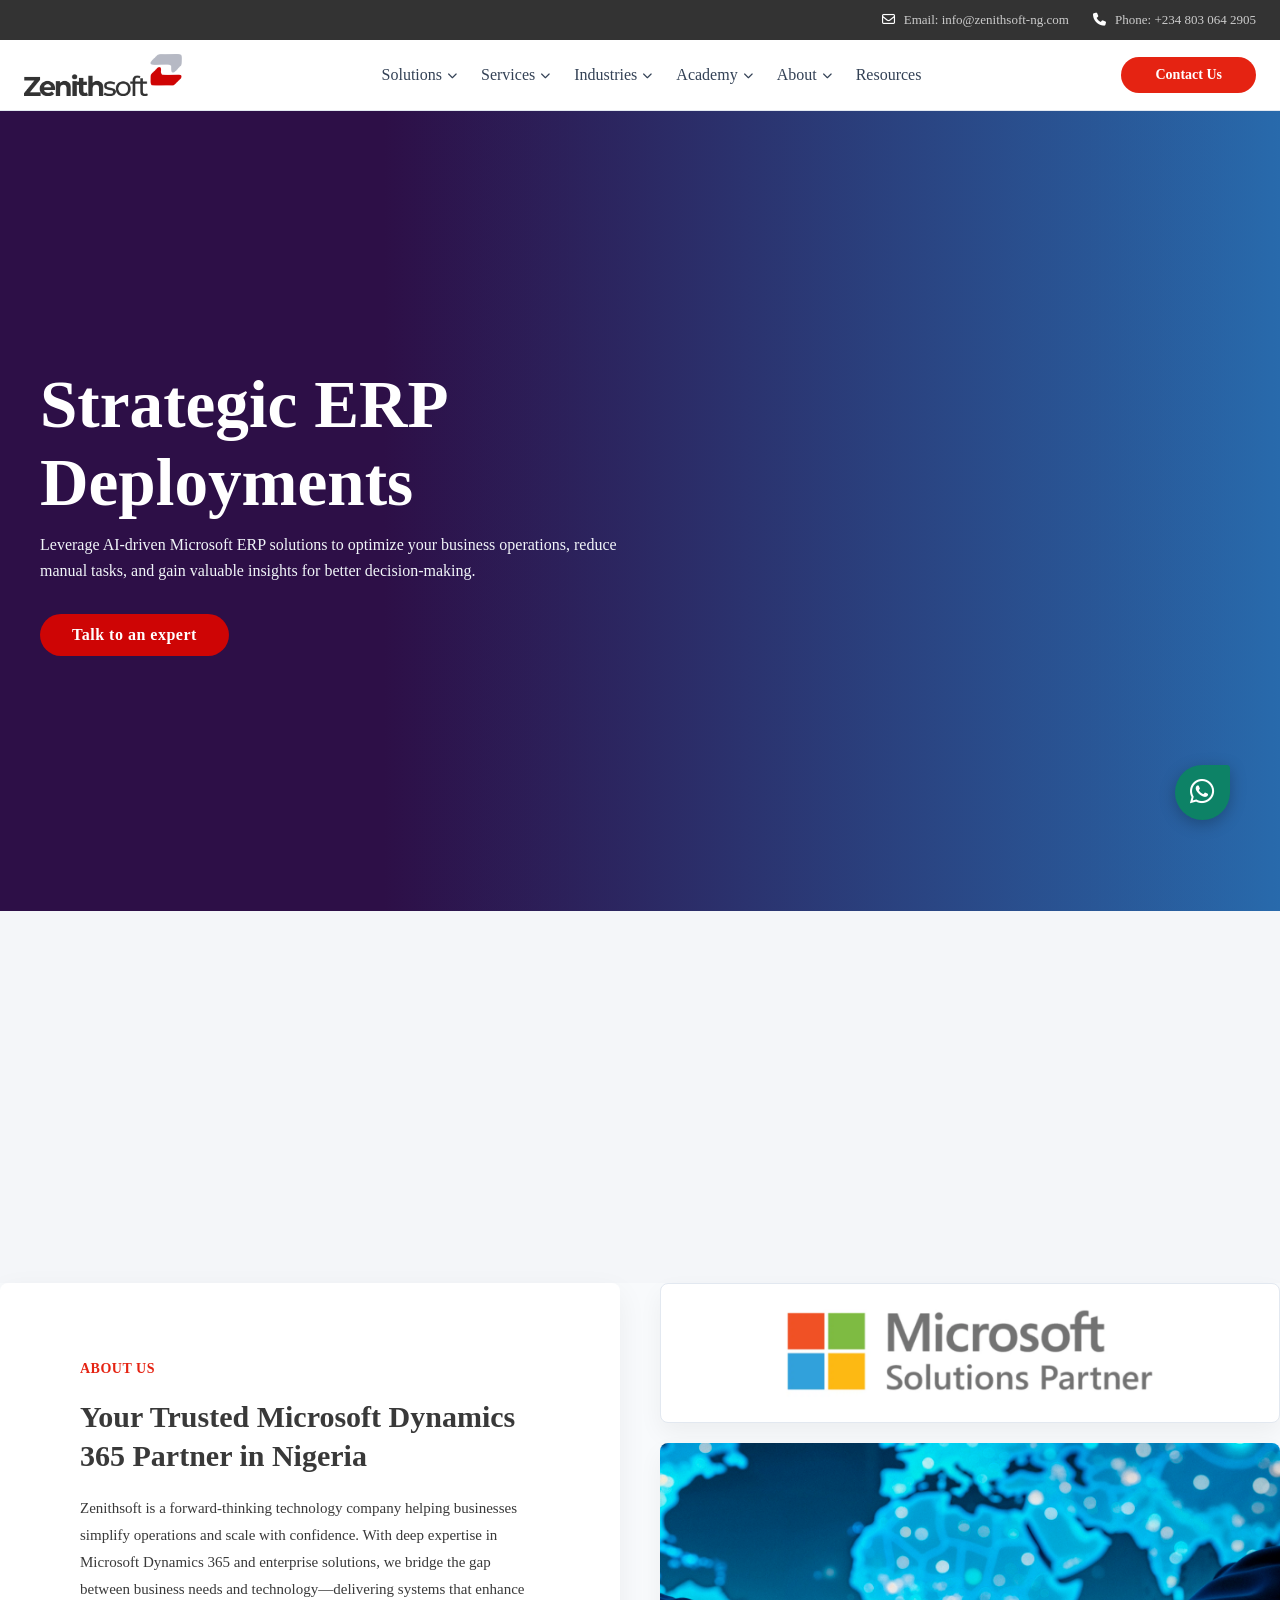
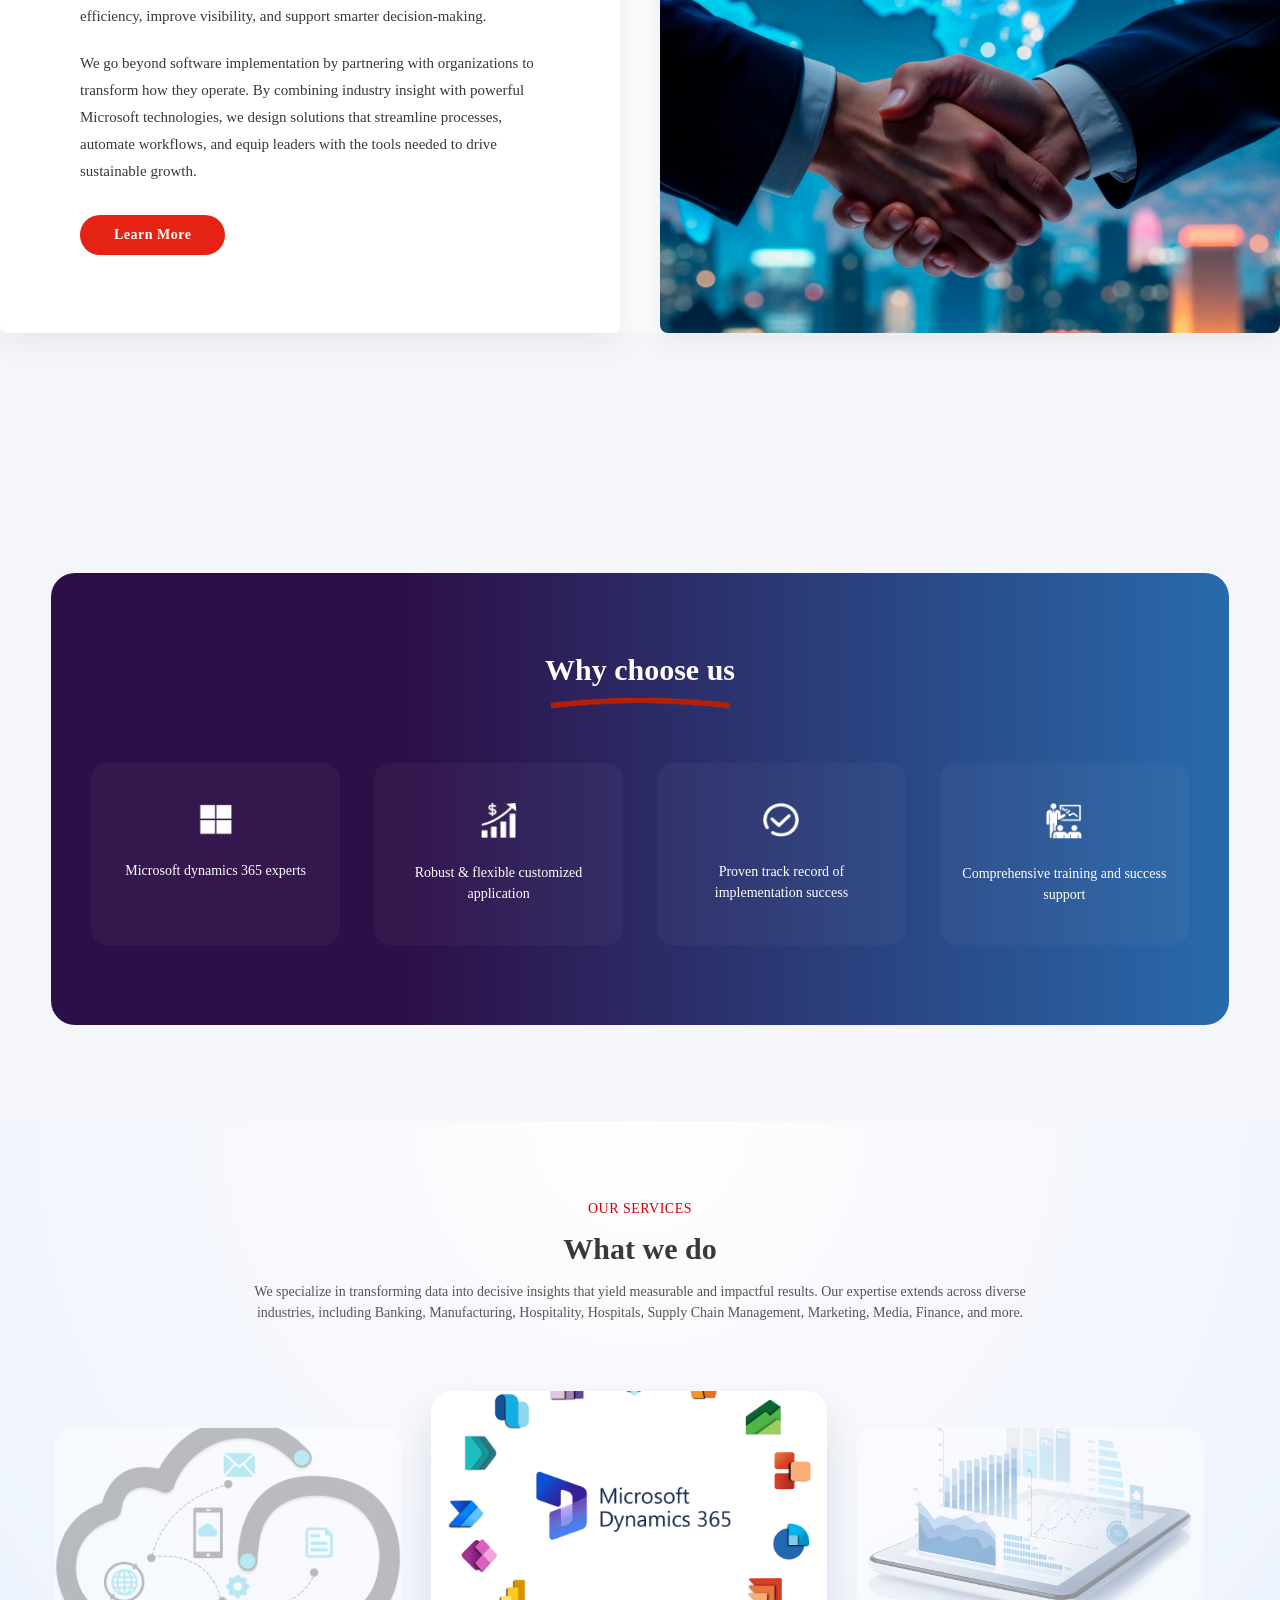
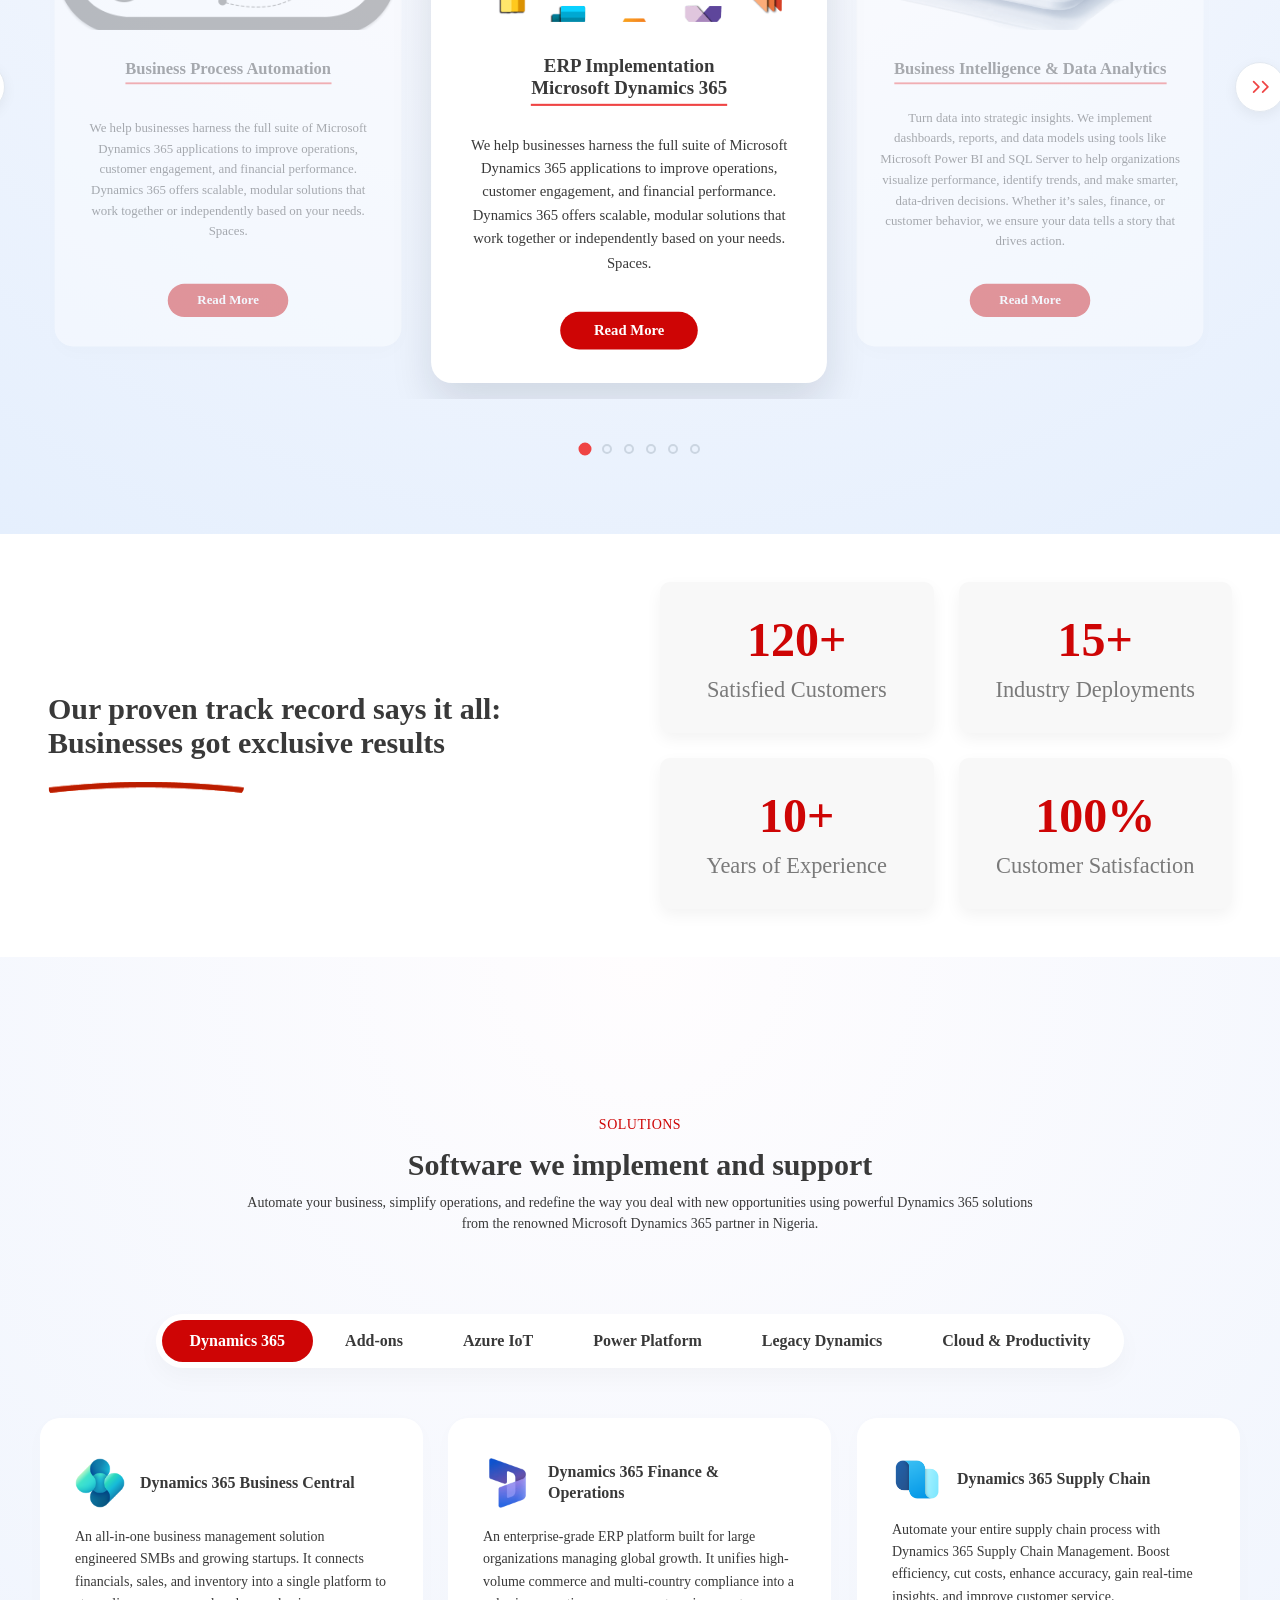
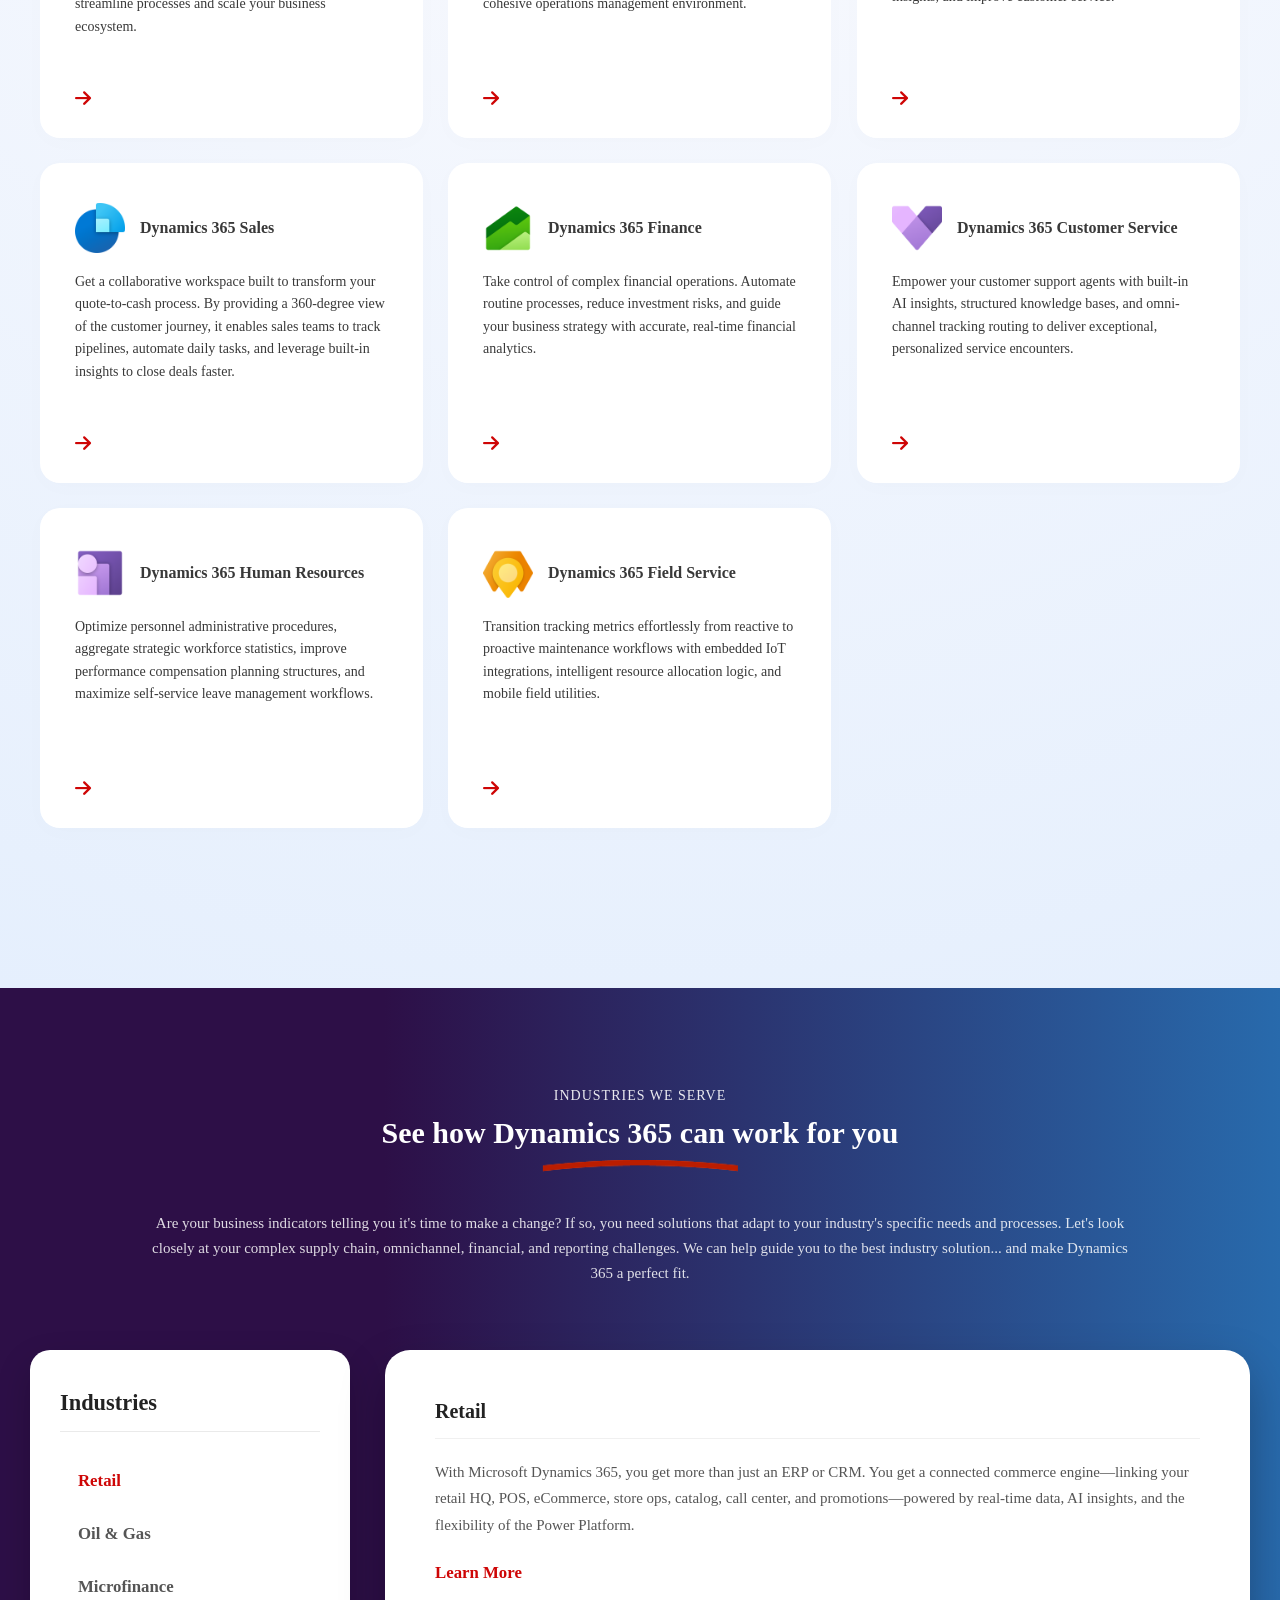
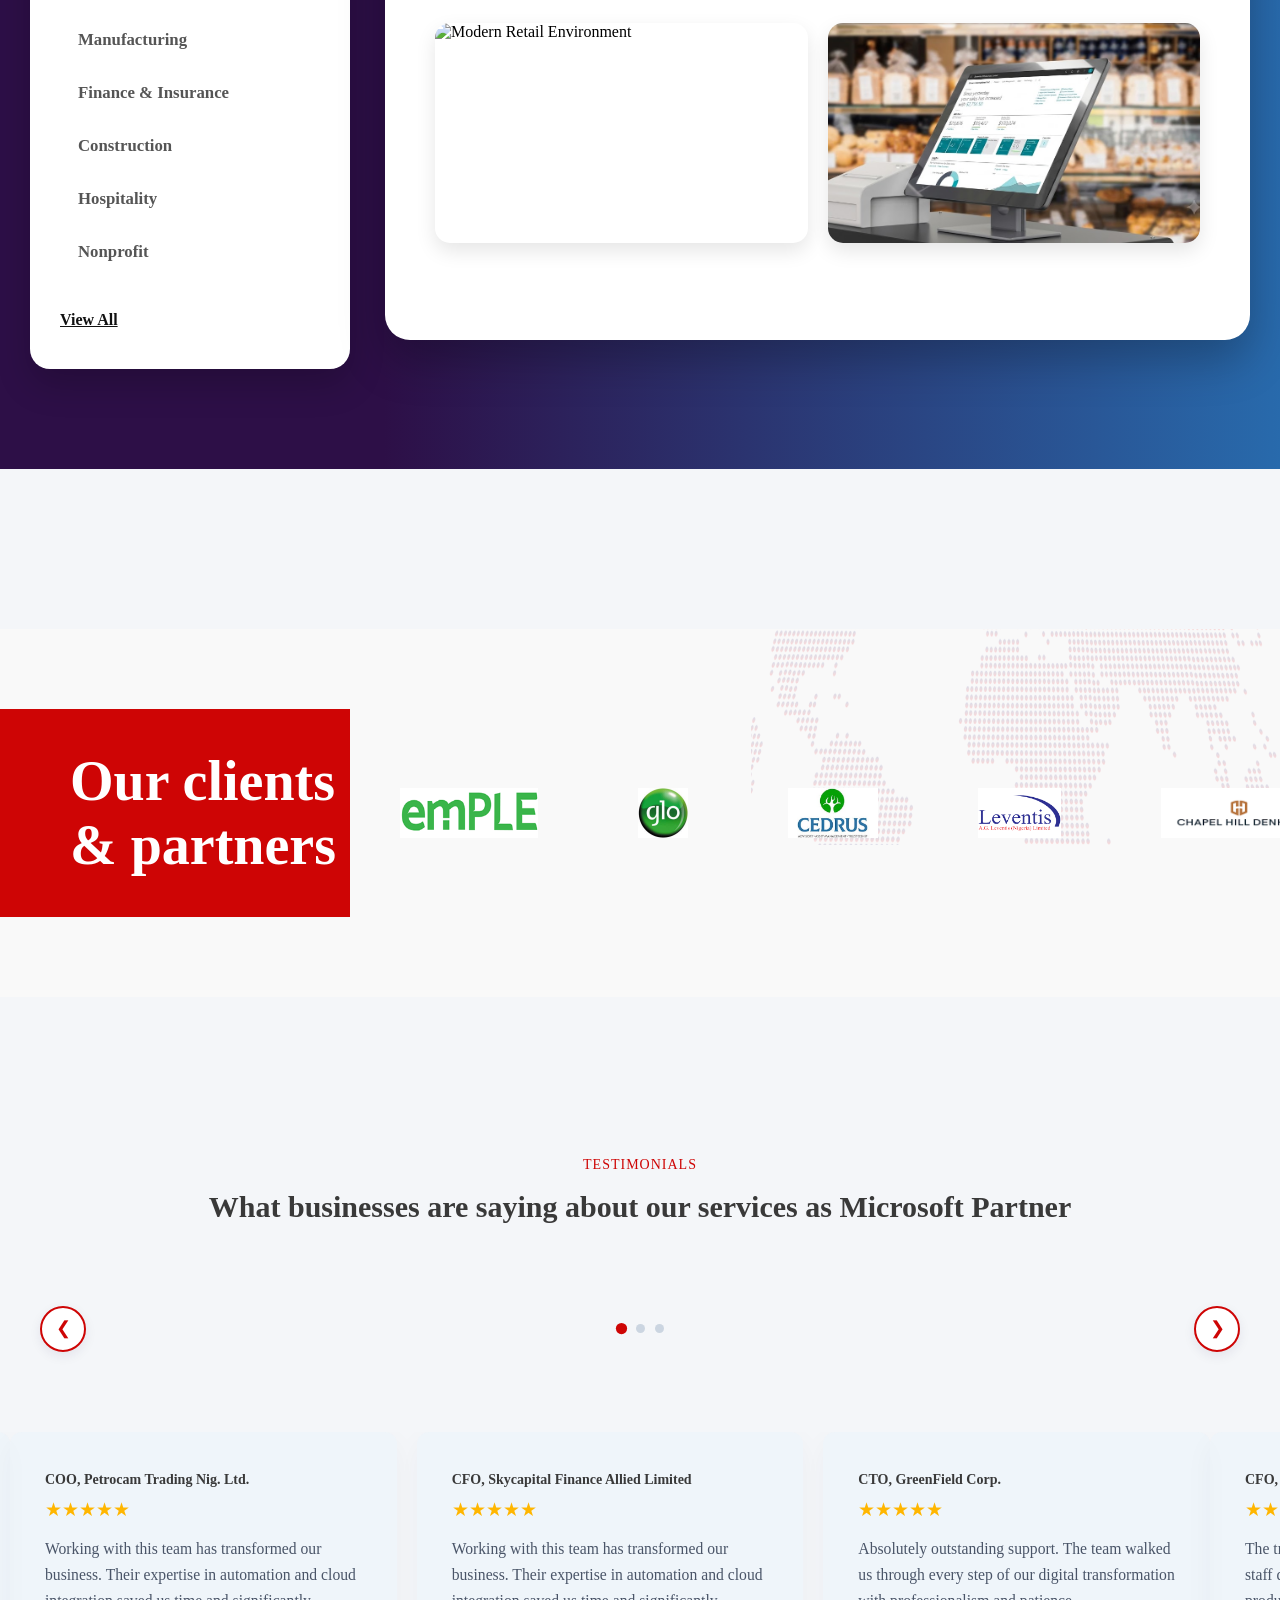
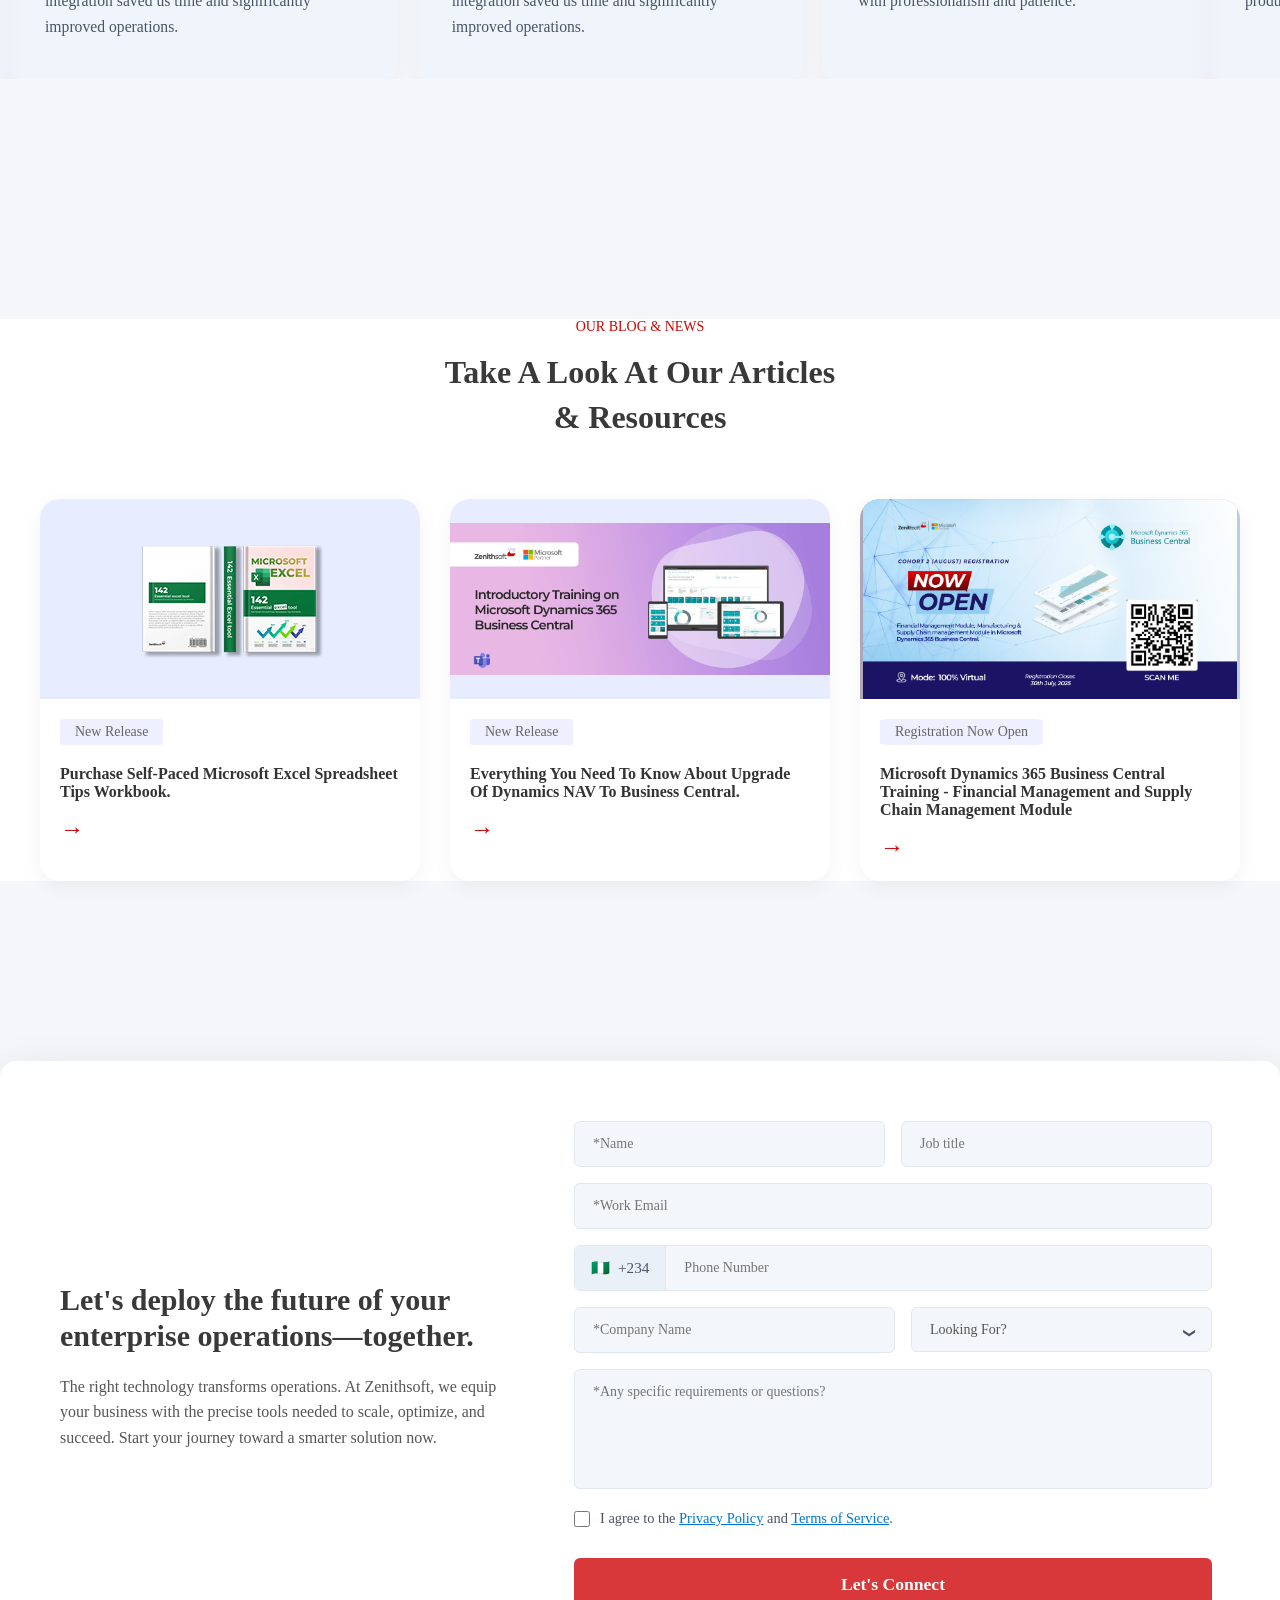
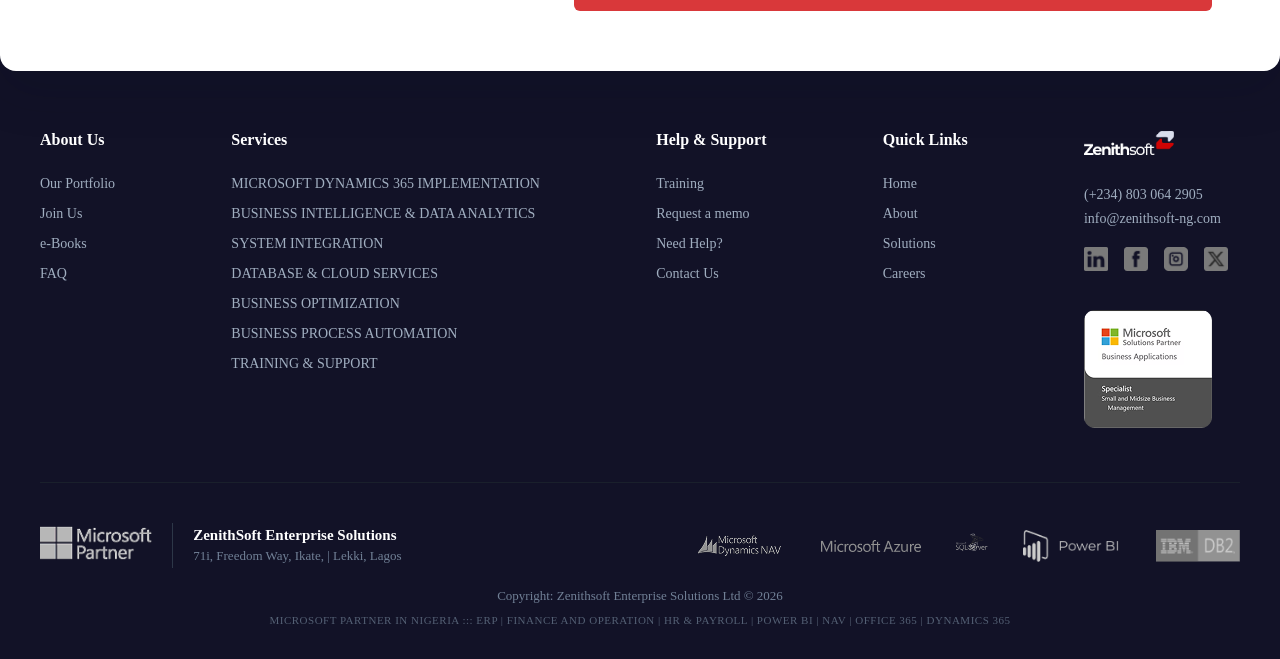
==== index.html @ a6252c57 "Update index.html" ====
<!DOCTYPE html>
<html lang="en">
<head>
    <meta charset="UTF-8">
    <meta name="viewport" content="width=device-width, initial-scale=1.0">
    <title>Zenithsoft Enterprise Solutions Limited</title>
      <link rel="icon" type="image/png" href="logo & icons/favicon.png">
    <link rel="stylesheet" href="https://cdnjs.cloudflare.com/ajax/libs/font-awesome/6.4.0/css/all.min.css">
    <link rel="stylesheet" href="home.css">
</head>
<body>

    <div class="top-bar" id="topBar">
        <div class="top-bar-container">
            <span class="top-bar-item"><i class="fa-regular fa-envelope"></i> Email: info@zenithsoft-ng.com</span>
            <span class="top-bar-item"><i class="fa-solid fa-phone"></i> Phone: +234 803 064 2905</span>
        </div>
    </div>

<!-- navigation -->
<header class="navbar" id="mainNavbar">
    <div class="nav-container">
        <div class="logo">
            <a href="index.html">
                <img src="logo & icons/logo updated black.png" alt="Zenithsoft Logo" class="brand-img">
            </a>
        </div>

        <button class="menu-toggle" id="menuToggle" aria-label="Toggle navigation">
            <i class="fa-solid fa-bars"></i>
        </button>

        <nav class="nav-links" id="navLinks">
            <button class="menu-close" id="menuClose" aria-label="Close menu"><i class="fa-solid fa-xmark"></i></button>
            
            <div class="nav-item-dropdown">
                <a href="#solutions" class="nav-item dropdown-trigger">Solutions <i class="fa-solid fa-chevron-down nav-arrow"></i></a>
                <div class="dropdown-pane mega-menu">
                    <div class="mega-menu-grid grid-4-cols">
                        <div class="menu-column">
                            <h3 class="column-title">
                                <a href="#solutions" class="column-link" >
                                    <img src="logo & icons/dynmics365.png" alt="" class="column-icon-img">
                                    Dynamics 365
                                </a>
                                <i class="fa-solid fa-chevron-down mobile-column-arrow"></i>
                            </h3>
                            <ul class="sub-list">
                                <li><a href="business-central.html" target="_blank">Business Central</a></li>
                                <li><a href="#">Finance & Operations</a></li>
                                <li><a href="#">Supply Chain</a></li>
                                <li><a href="#">Sales</a></li>
                                <li><a href="#">Finance</a></li>
                                <li><a href="#">Customer Service</a></li>
                                <li><a href="#">Human Resources</a></li>
                                <li><a href="#">Field Service</a></li>
                            </ul>
                        </div>

                        <div class="menu-column">
                            <h3 class="column-title">
                                <a href="#addons" class="column-link">
                                    <img src="logo & icons/add-on.png" alt="" class="column-icon-img">
                                    Add-ons
                                </a>
                                <i class="fa-solid fa-chevron-down mobile-column-arrow"></i>
                            </h3>
                            <ul class="sub-list">
                                <li><a href="#">Advanced Payroll on BC</a></li>
                                <li><a href="#">Purchase Requisition</a></li>
                                <li><a href="#">Visitor Management</a></li>
                                <li><a href="#">Leave Management in BC HR Module</a></li>
                            </ul>
                        </div>

                        <div class="menu-column">
                            <h3 class="column-title">
                                <a href="#powerplatform" class="column-link">
                                    <img src="logo & icons/Microsoft_Power_Platform_logo.png" alt="" class="column-icon-img">
                                    Power Platform
                                </a>
                                <i class="fa-solid fa-chevron-down mobile-column-arrow"></i>
                            </h3>
                            <ul class="sub-list">
                                <li><a href="#">Microsoft Power BI</a></li>
                                <li><a href="#">Microsoft Power Apps</a></li>
                                <li><a href="#">Microsoft Power Automate</a></li>
                                <li><a href="#">Power Virtual Agents</a></li>
                            </ul>
                        </div>

                        <div class="menu-column">
                            <h3 class="column-title">
                                <a href="#azureiot" class="column-link">
                                    <img src="logo & icons/iot-hub.png" alt="" class="column-icon-img">
                                    Azure IoT
                                </a>
                                <i class="fa-solid fa-chevron-down mobile-column-arrow"></i>
                            </h3>
                            <ul class="sub-list">
                                <li><a href="#">Azure IoT Hub Services</a></li>
                                <li><a href="#">IoT Central</a></li>
                                <li><a href="#">Azure Sphere Deployments</a></li>
                                <li><a href="#">Azure IoT Edge Security</a></li>
                            </ul>
                        </div>

                        <div class="menu-column">
                            <h3 class="column-title">
                                <a href="#legacy" class="column-link">
                                    <img src="logo & icons/old-dynamics.png" alt="" class="column-icon-img">
                                    Legacy Dynamics
                                </a>
                                <i class="fa-solid fa-chevron-down mobile-column-arrow"></i>
                            </h3>
                            <ul class="sub-list">
                                <li><a href="#">Dynamics NAV</a></li>
                                <li><a href="#">Dynamics CRM</a></li>
                                <li><a href="#">Dynamics AX</a></li>
                                <li><a href="#">Dynamics GP</a></li>
                            </ul>
                        </div>

                        <div class="menu-column">
                            <h3 class="column-title">
                                <a href="#productivity" class="column-link">
                                    <img src="logo & icons/Microsoft_365 logo.png" alt="" class="column-icon-img">
                                    Cloud & Productivity
                                </a>
                                <i class="fa-solid fa-chevron-down mobile-column-arrow"></i>
                            </h3>
                            <ul class="sub-list">
                                <li><a href="#">Microsoft 365</a></li>
                                <li><a href="#">Microsoft Azure</a></li>
                                <li><a href="#">Microsoft Copilot</a></li>
                            </ul>
                        </div>
                    </div>
                </div>
            </div>

            <div class="nav-item-dropdown">
                <a href="#services" class="nav-item dropdown-trigger">Services <i class="fa-solid fa-chevron-down nav-arrow"></i></a>
                <div class="dropdown-pane mega-menu">
                    <div class="mega-menu-grid grid-4-cols">
                        <div class="menu-column">
                            <h3 class="column-title">
                                <span><i class="fa-solid fa-list-check icon-blue"></i> Solution Implementation</span>
                                <i class="fa-solid fa-chevron-down mobile-column-arrow"></i>
                            </h3>
                            <ul class="sub-list">
                                <li><a href="#">ERP Implementation</a></li>
                                <li><a href="#">CRM Implementation</a></li>
                                <li><a href="#">ERP Migration</a></li>
                                <li><a href="#">Solution Selection</a></li>
                            </ul>
                        </div>
                        
                        <div class="menu-column">
                            <h3 class="column-title">
                                <span><i class="fa-solid fa-chart-pie icon-teal"></i> Reporting & Analytics</span>
                                <i class="fa-solid fa-chevron-down mobile-column-arrow"></i>
                            </h3>
                            <ul class="sub-list">
                                <li><a href="#">Data Processing & Analysis</a></li>
                                <li><a href="#">Business Models Specification and Forecasting</a></li>
                                <li><a href="#">Reporting</a></li>
                                <li><a href="#">Data Visualization</a></li>
                            </ul>
                        </div>

                        <div class="menu-column row-span-2">
                            <h3 class="column-title">
                                <span><i class="fa-solid fa-laptop-code icon-indigo"></i> Software Engineering</span>
                                <i class="fa-solid fa-chevron-down mobile-column-arrow"></i>
                            </h3>
                            <ul class="sub-list">
                                <li><a href="#">Custom Development</a></li>
                                <li><a href="#">Integrations</a></li>
                                <li><a href="#">Automation</a></li>
                                <li><a href="#">Data Governance & AI Readiness</a></li>
                            </ul>
                        </div>

                        <div class="menu-column">
                            <h3 class="column-title">
                                <span><i class="fa-solid fa-cloud icon-cyan"></i> Cloud Services</span>
                                <i class="fa-solid fa-chevron-down mobile-column-arrow"></i>
                            </h3>
                            <ul class="sub-list">
                                <li><a href="#">Cloud Migration</a></li>
                                <li><a href="#">Hybrid Cloud Solutions</a></li>
                                <li><a href="#">Infrastructure as a Service</a></li>
                                <li><a href="#">Cloud Hosting & Storage</a></li>
                                <li><a href="#">Disaster Recovery</a></li>
                            </ul>
                        </div>

                        <div class="menu-column">
                            <h3 class="column-title">
                                <span><i class="fa-solid fa-heart-pulse icon-red"></i> Business Optimization</span>
                                <i class="fa-solid fa-chevron-down mobile-column-arrow"></i>
                            </h3>
                            <ul class="sub-list">
                                <li><a href="#">Business Process Discovery & Mapping</a></li>
                                <li><a href="#">Friction Identification & Gap Analysis</a></li>
                                <li><a href="#">Enterprise Solution Architecture & Deployment</a></li>
                                <li><a href="#">Post-Go-Live Performance Monitoring</a></li>
                                <li><a href="#">Continuous Optimization & Lifecycle Management</a></li>
                            </ul>
                        </div>

                        <div class="menu-column">
                            <h3 class="column-title">
                                <span><i class="fa-solid fa-users icon-orange"></i> User Adoption</span>
                                <i class="fa-solid fa-chevron-down mobile-column-arrow"></i>
                            </h3>
                            <ul class="sub-list">
                                <li><a href="#">Training</a></li>
                                <li><a href="#">Support</a></li>
                                <li><a href="#">Zenithsoft Academy</a></li>
                            </ul>
                        </div>
                    </div>
                </div>
            </div>

          <div class="nav-item-dropdown">
    <a href="#industries" class="nav-item dropdown-trigger">Industries <i class="fa-solid fa-chevron-down nav-arrow"></i></a>
    <div class="dropdown-pane mega-menu">
        <div class="mega-menu-grid grid-4-cols">
            
            <div class="menu-column">
                <h3 class="column-title no-border">
                    <span><i class="fa-solid fa-truck-ramp-box icon-indigo"></i> Wholesale & Distribution</span>
                </h3>
            </div>

            <div class="menu-column">
                <h3 class="column-title no-border">
                    <span><i class="fa-solid fa-oil-well icon-teal"></i> Oil and Gas</span>
                </h3>
            </div>

            <div class="menu-column">
                <h3 class="column-title no-border">
                    <span><i class="fa-solid fa-industry icon-blue"></i> Manufacturing</span>
                </h3>
            </div>

            <div class="menu-column">
                <h3 class="column-title no-border">
                    <span><i class="fa-solid fa-bolt icon-orange"></i> Power</span>
                </h3>
            </div>

            <div class="menu-column">
                <h3 class="column-title no-border">
                    <span><i class="fa-solid fa-landmark icon-lightblue"></i> Finance & Insurance</span>
                </h3>
            </div>

            <div class="menu-column">
                <h3 class="column-title no-border">
                    <span><i class="fa-solid fa-hammer icon-teal"></i> Construction</span>
                </h3>
            </div>

            <div class="menu-column">
                <h3 class="column-title no-border">
                    <span><i class="fa-solid fa-hotel icon-cyan"></i> Hospitality</span>
                </h3>
            </div>

            <div class="menu-column">
                <h3 class="column-title no-border">
                    <span><i class="fa-solid fa-hand-holding-heart icon-red"></i> Nonprofit</span>
                </h3>
            </div>

        </div>
    </div>
</div>




            <div class="nav-item-dropdown relative-container">
                <a href="#" class="nav-item dropdown-trigger">Academy <i class="fa-solid fa-chevron-down nav-arrow"></i></a>
                <div class="dropdown-pane small-menu">
                    <ul class="small-menu-list">
                        <li><a href="#"><i class="fa-solid fa-chart-line icon-red"></i> The Academy</a></li>
                    </ul>
                </div>
            </div>

            <div class="nav-item-dropdown relative-container">
                <a href="#about" class="nav-item dropdown-trigger">About <i class="fa-solid fa-chevron-down nav-arrow"></i></a>
                <div class="dropdown-pane small-menu">
                    <ul class="small-menu-list">
                        <li><a href="#"><i class="fa-solid fa-chart-line icon-red"></i> Overview</a></li>
                        <li><a href="career.html"><i class="fa-solid fa-rocket icon-red"></i> Careers</a></li>
                    </ul>
                </div>
            </div>

            <a href="#blog" class="nav-item">Resources</a>
        </nav>

        <div class="nav-actions">
            <a href="contactUs.html" class="contact-btn" >Contact Us</a>
        </div>
    </div>
</header>

    <!-- hero -->

   <main class="hero-section" id="heroSlider">
    <div class="hero-slide active" style="background-image: url('new_asset/home_hero1.png');"></div>
    <div class="hero-slide" style="background-image: url('new_asset/Realtime\ reporting.png');"></div>
    <div class="hero-slide" style="background-image: url('new_asset/cloud.png');"></div>
    <div class="hero-slide" style="background-image: url('new_asset/data-protection1.png');"></div>

    <div class="hero-content">
        <h1 class="hero-title" id="heroTitle">Strategic ERP Deployments</h1>
        <p class="hero-subtitle" id="heroSubtitle">Leverage AI-driven Microsoft ERP solutions to optimize your business operations, reduce manual tasks, and gain valuable insights for better decision-making.</p>
        <a href="contactUs.html" class="hero-btn" target="_blank">Talk to an expert</a>
    </div>

    <div class="whatsapp-badge">
        <a href="https://wa.me/2348030642905" target="_blank"><i class="fa-brands fa-whatsapp"></i></a>
    </div>
</main>

    <!-- Info Boxes Overlay -->
<section class="info-boxes" id="infoBoxes">
  <div class="info-box box-1">
    <img src="logo & icons/Quality.png" alt="Icon 1" />
    <h4>Quality Service</h4>
    <p>We are unwavering in our commitment to delivering excellent service.</p>
  </div>
  
  <div class="info-box box-2">
    <img src="logo & icons/Valuable.png" alt="Icon 2" />
    <h4>Valuable Ideas and Strategic</h4>
    <p>Beyond technical expertise, we bring valuable ideas and strategic insights.</p>
  </div>
  
  <div class="info-box box-3">
    <img src="logo & icons/247.png" alt="Icon 3" />
    <h4>24/7 Support</h4>
    <p>Our 24/7 support ensures that assistance is just a call or message away.</p>
  </div>
</section>


<!-- about us section -->

<section class="about-container" id="about">
    <div class="about-workspace-grid">

         <div class="about-text-column">
            <div class="content-text-card">
                <span class="sub-badge">About us</span>
                <h2>Your Trusted Microsoft Dynamics 365 Partner in Nigeria</h2>
                
                <p class="about-description">
                    Zenithsoft is a forward-thinking technology company helping businesses simplify operations and scale with confidence. With deep expertise in Microsoft Dynamics 365 and enterprise solutions, we bridge the gap between business needs and technology—delivering systems that enhance efficiency, improve visibility, and support smarter decision-making.
                </p>
                <p class="about-description">
                    We go beyond software implementation by partnering with organizations to transform how they operate. By combining industry insight with powerful Microsoft technologies, we design solutions that streamline processes, automate workflows, and equip leaders with the tools needed to drive sustainable growth.
                </p>
                
                <a href="#" class="about-cta-btn">Learn More</a>
            </div>
        </div>
        
        <div class="about-visual-column">
            <div class="media-box logo-top-wrapper">
                <img src="logo & icons/partner.png" alt="Microsoft Solutions Partner Logo" class="partner-logo-img">
            </div>
            
            <div class="media-box portrait-bottom-wrapper">
                <img src="new_asset/about.jpg" alt="Zenithsoft Training Session" class="responsive-portrait">
            </div>
        </div>

       

    </div>
</section>


<!-- Why choose us -->

<section class="why-choose-us" id="whyChooseUs">
    <div class="why-header slide-left">
        <h1>Why choose us</h1>
        <img src="logo & icons/shape red.png" alt="Decorative Underline Red Shape" />
    </div>

    <div class="why-grid">
        <div class="why-item slide-up">
            <img src="logo & icons/microsoft icon.png" alt="Microsoft Dynamics Expert Icon" />
            <h6>Microsoft dynamics 365 experts</h6>
        </div>
        <div class="why-item slide-up">
            <img src="logo & icons/solution.png" alt="Customized Application Icon" />
            <h6>Robust & flexible customized application</h6>
        </div>
        <div class="why-item slide-up">
            <img src="logo & icons/implementation.png" alt="Implementation Success Icon" />
            <h6>Proven track record of implementation success</h6>
        </div>
        <div class="why-item slide-up">
            <img src="logo & icons/training.png" alt="Comprehensive Training Support Icon" />
            <h6>Comprehensive training and success support</h6>
        </div>
    </div>
</section>

<!-- SERVICES -->

<section class="stories-carousel-container" id="storiesCarousel">

    <div class="stories-inner-content-frame">

        

        <div class="services-section" id="services">

            <h4>Our Services</h4>

            <h1>What we do</h1>

           

            <p>We specialize in transforming data into decisive insights that yield measurable and 

               impactful results. Our expertise extends across diverse industries, including Banking, Manufacturing,

               Hospitality, Hospitals, Supply Chain Management, 
               Marketing, Media, Finance, and more.</p>

        </div>



        <div class="slider-outer-frame">

            <button class="arrow-btn prev-btn" id="prevBtn" aria-label="Previous Slide">

                <i class="fas fa-chevron-left"></i>

                <i class="fas fa-chevron-left"></i>

            </button>

            

            <div class="slider-viewport">

                <div class="slider-track" id="sliderTrack">

                    <div class="story-card" data-index="0">

                        <div class="card-image-wrapper pic-blue">

                            <img src="new_asset/dynamics-365-1.png" alt="Sapphire Gas Solutions" class="brand-bg-img" />

                            <!-- <div class="card-overlay-logo">SAPPHIRE</div> -->

                        </div>

                       <div class="card-content">
                            <h5 class="product-tag">ERP Implementation <br> Microsoft Dynamics 365</h5>
                            <p class="quote">We help businesses harness the full suite of Microsoft Dynamics 365 applications to
                               improve operations, customer engagement, and financial performance. Dynamics 365 offers scalable, modular 
                              solutions that work together or independently based on your needs. Spaces.</p>
                            <a href="#" class="story-btn">Read More</a>
                        </div>

                    </div>



                  <div class="story-card" data-index="1">
                        <div class="card-image-wrapper pic-green">
                            <img src="new_asset/Business Intelligence.png" alt="Club Greenwood" class="brand-bg-img" />
                            <!-- <div class="card-overlay-logo">CLUB GREENWOOD</div> -->
                        </div>
                        <div class="card-content">
                            <h5 class="product-tag">Business Intelligence & Data Analytics</h5>
                            <p class="quote">Turn data into strategic insights. We implement dashboards, reports, and data models using tools like Microsoft Power BI and SQL Server to help organizations visualize performance, identify trends, and make smarter, data-driven decisions. Whether it’s sales, finance,
                               or customer behavior, we ensure your data tells a story that drives action.</p>
                            <a href="#" class="story-btn">Read More</a>
                        </div>
                    </div>


 <div class="story-card" data-index="2">
                        <div class="card-image-wrapper pic-darkblue">
                            <img src="new_asset/integration22.jfif" alt="Petroplex Acidizing" class="brand-bg-img" />
                            <!-- <div class="card-overlay-logo">PETROPLEX</div> -->
                        </div>
                        <div class="card-content">
                            <h5 class="product-tag">System Integration</h5>
                            <p class="quote">We connect your various software platforms—ERP, CRM, HR, eCommerce, and more—to work as one unified system. Whether integrating Microsoft solutions with third-party applications or setting up APIs and middleware, we eliminate silos and
                               streamline data flow, giving you a 360-degree view of your operations.</p>
                            <a href="#" class="story-btn">Read More</a>
                        </div>
                    </div>



                    <div class="story-card" data-index="3">
                        <div class="card-image-wrapper pic-blue">
                            <img src="new_asset/azure2.jpg" alt="Logistics" class="brand-bg-img" />
                            <!-- <div class="card-overlay-logo">LOGISTICS CORE</div> -->
                        </div>
                        <div class="card-content">
                            <h5 class="product-tag">Cloud Services</h5>
                            <p class="quote">Empower your business with secure, scalable, and cost-effective cloud infrastructure. We help organizations migrate, deploy, and manage applications and services through Microsoft Azure. From virtual machines and databases to identity services and AI tools, 
                              Azure gives you the flexibility to innovate and grow with confidence.</p>
                            <a href="#" class="story-btn">Read More</a>
                        </div>
                    </div>



                    <div class="story-card" data-index="4">
                        <div class="card-image-wrapper pic-green">
                            <img src="new_asset/optimization.jpg" alt="Apex" class="brand-bg-img" />
                            <!-- <div class="card-overlay-logo">APEX MFG</div> -->
                        </div>
                        <div class="card-content">
                            <h5 class="product-tag">Business Optimization</h5>
                            <p class="quote">We assess your current processes, identify inefficiencies, and implement strategic improvements using technology and industry best practices. Our goal is to boost operational performance, reduce waste, and maximize ROI—aligning your 
                              business goals with practical, measurable improvements across departments.</p>
                            <a href="#" class="story-btn">Read More</a>
                        </div>
                    </div>




                  <div class="story-card" data-index="6">
                        <div class="card-image-wrapper pic-blue">
                            <img src="new_asset/Business Automation.png" alt="Horizon" class="brand-bg-img" />
                            <!-- <div class="card-overlay-logo">HORIZON GAS</div> -->
                        </div>
                        <div class="card-content">
                            <h5 class="product-tag">Business Process Automation</h5>
                            <p class="quote">We help businesses harness the full suite of Microsoft Dynamics 365 applications to improve operations, customer engagement, and financial performance. Dynamics 365 offers scalable, modular solutions that work 
                              together or independently based on your needs. Spaces.</p>
                            <a href="#" class="story-btn">Read More</a>
                        </div>
                    </div>



                    

                </div>

            </div>



            <button class="arrow-btn next-btn" id="nextBtn" aria-label="Next Slide">
                <i class="fas fa-chevron-right"></i>
                <i class="fas fa-chevron-right"></i>
            </button>

        </div>



        <div class="dots-indicators" id="dotsIndicators"></div>

    </div>

</section>


<!--track records-->
<section class="track-record-section">
  <div class="track-record-grid">
    <!-- Left: Heading + Image -->
    <div class="track-header">
      <h2>Our proven track record says it all: Businesses got exclusive results</h2>
      <img src="logo & icons/shape red.png" alt="Proven Results">
    </div>

    <!-- Right: Counters -->
    <div class="counter-container">
      <div class="counter-box">
        <h1 class="counter" data-target="120" data-step="20">0</h1>
        <p>Satisfied Customers</p>
      </div>
      <div class="counter-box">
        <h1 class="counter" data-target="15">0</h1>
        <p>Industry Deployments</p>
      </div>
      <div class="counter-box">
        <h1 class="counter" data-target="10">0</h1>
        <p>Years of Experience</p>
      </div>
      <div class="counter-box">
        <h1 class="counter" data-target="100" data-step="10">0</h1>
        <p>Customer Satisfaction</p>
      </div>
    </div>
  </div>
</section>

   <!-- SOFTWARE WE SUPPORT -->
<section class="software-showcase" id="solutions">
    <div class="showcase-container">
        
        <div class="showcase-header scroll-reveal-element">
           <h4>SOLUTIONS</h4>
            <h2>Software we implement and support</h2>
             <!-- <img src="logo & icons/shape red.png" alt="Decorative Underline Red Shape" /> -->
            <p>Automate your business, simplify operations, and redefine the way you deal
               with new opportunities using powerful Dynamics 
              365 solutions from the renowned Microsoft Dynamics 365 partner in Nigeria.</p>
    </div>   

        <div class="tab-nav-container scroll-reveal-element">
            <div class="tab-pill-box">
                <button class="nav-pill-btn active" data-filter="d365">Dynamics 365</button>
                <button class="nav-pill-btn" data-filter="addons">Add-ons</button>
                <button class="nav-pill-btn" data-filter="azure-iot">Azure IoT</button>
              <button class="nav-pill-btn" data-filter="power-platform">Power Platform</button>
                <button class="nav-pill-btn" data-filter="legacy">Legacy Dynamics</button>
                <button class="nav-pill-btn" data-filter="more">Cloud & Productivity</button>
            </div>
        </div>

        <div class="cards-layout-grid">
            
            <div class="app-card scroll-reveal-element" data-category="d365">
                <div class="card-body">
                    <div class="card-title-block">
                        <div class="app-icon"><img src="logo & icons/BC LOGO NEW.png" alt=""></div>
                        <h3>Dynamics 365 Business Central</h3>
                    </div>
                    <p class="card-description">An all-in-one business management solution engineered
                   SMBs and growing startups. It connects financials, sales,
                     and inventory into a single 
                   platform to streamline processes and scale your 
                   business ecosystem.</p>
                </div>
                <a href="business-central.html" class="explore-btn" target="_blank"><span class="btn-text"></span><i class="fas fa-arrow-right"></i></a>
            </div>

             <div class="app-card scroll-reveal-element" data-category="d365">
                <div class="card-body">
                    <div class="card-title-block">
                        <div class="app-icon">
                          <img src="logo & icons/F&O.png" alt=""></div>
                        <h3>Dynamics 365 Finance & Operations</h3>
                    </div>
                    <p class="card-description">An enterprise-grade ERP platform built for 
                        large organizations managing global growth. It unifies high-volume
                         commerce and multi-country compliance into a cohesive operations management
                          environment.</p>
                </div>
                <a href="#" class="explore-btn"><span class="btn-text"></span><i class="fas fa-arrow-right"></i></a>
            </div>


            <div class="app-card scroll-reveal-element" data-category="d365">
                <div class="card-body">
                    <div class="card-title-block">
                        <div class="app-icon"><img src="logo & icons/SCM LOGO.png" alt=""></i></div>
                        <h3>Dynamics 365 Supply Chain</h3>
                    </div>
                    <p class="card-description">Automate your entire supply chain 
                        process with Dynamics 365 Supply Chain Management. 
                        Boost efficiency, cut costs, enhance accuracy, gain 
                        real-time insights, and improve customer service.</p>
                </div>
                <a href="#" class="explore-btn"><span class="btn-text"></span><i class="fas fa-arrow-right"></i></a>
            </div>

            <div class="app-card scroll-reveal-element" data-category="d365">
                <div class="card-body">
                    <div class="card-title-block">
                        <div class="app-icon">
                            <img src="logo & icons/SALES.png" alt=""></i></div>
                        <h3>Dynamics 365 Sales</h3>
                    </div>
                    <p class="card-description">Get a collaborative workspace built to transform your quote-to-cash process. By providing a 360-degree view of the customer journey, it enables sales
                         teams to track pipelines, automate daily tasks, and leverage built-in insights to close deals faster.</p>
                </div>
                <a href="#" class="explore-btn"><span class="btn-text"></span><i class="fas fa-arrow-right"></i></a>
            </div>

 <div class="app-card scroll-reveal-element" data-category="d365">
                <div class="card-body">
                    <div class="card-title-block">
                        <div class="app-icon"><img src="logo & icons/Finance_logo.png" alt=""></i></div>
                        <h3>Dynamics 365 Finance</h3>
                    </div>
                    <p class="card-description">Take control of complex financial operations. 
                        Automate routine processes, reduce investment risks, 
                        and guide your business strategy with accurate, real-time financial analytics.</p>
                </div>
                <a href="#" class="explore-btn"><span class="btn-text"></span><i class="fas fa-arrow-right"></i></a>
            </div>
           
            <div class="app-card scroll-reveal-element" data-category="d365">
                <div class="card-body">
                    <div class="card-title-block">
                        <div class="app-icon">
                            <img src="logo & icons/Customer_Service_logo.png" alt=""></i></div>
                        <h3>Dynamics 365 Customer Service</h3>
                    </div>
                    <p class="card-description">Empower your customer support agents with built-in AI insights, structured knowledge bases, and omni-channel tracking routing to deliver exceptional, personalized service encounters.</p>
                </div>
                <a href="#" class="explore-btn"><span class="btn-text"></span><i class="fas fa-arrow-right"></i></a>
            </div>

            <div class="app-card scroll-reveal-element" data-category="d365">
                <div class="card-body">
                    <div class="card-title-block">
                        <div class="app-icon">
                            <img src="logo & icons/Human_Resources_logo.png" alt=""></i></div>
                        <h3>Dynamics 365 Human Resources</h3>
                    </div>
                    <p class="card-description">Optimize personnel administrative procedures, aggregate strategic workforce statistics, improve performance compensation planning structures, and maximize self-service leave management workflows.</p>
                </div>
                <a href="#" class="explore-btn"><span class="btn-text"></span><i class="fas fa-arrow-right"></i></a>
            </div>

            <div class="app-card scroll-reveal-element" data-category="d365">
                <div class="card-body">
                    <div class="card-title-block">
                        <div class="app-icon">
                          <img src="logo & icons/Field_Service_logo.png" alt=""></i></div>
                        <h3>Dynamics 365 Field Service</h3>
                    </div>
                    <p class="card-description">Transition tracking metrics effortlessly from reactive to proactive maintenance workflows with embedded IoT integrations, intelligent resource allocation logic, and mobile field utilities.</p>
                </div>
                <a href="#" class="explore-btn"><span class="btn-text"></span><i class="fas fa-arrow-right"></i></a>
            </div>

            <div class="app-card scroll-reveal-element" data-category="addons">
                <div class="card-body">
                    <div class="card-title-block">
                        <div class="app-icon"><img src="logo & icons/Payroll.png" alt=""></i></div>
                        <h3>Advanced Payroll for BC</h3>
                    </div>
                    <p class="card-description">A customized payroll and HR extension designed to bridge the functional gap in ERP setups. It internalizes complex salary calculations, local tax compliance, and automated ledger
                         postings directly within your BC to eliminate manual data entry.</p>
                </div>
                <a href="#" class="explore-btn"><span class="btn-text"></span><i class="fas fa-arrow-right"></i></a>
            </div>

            <div class="app-card scroll-reveal-element" data-category="addons">
                <div class="card-body">
                    <div class="card-title-block">
                        <div class="app-icon"><img src="logo & icons/Purchase requisition.png" alt=""></i></div>
                        <h3>Purchase Requisition</h3>
                    </div>
                    <p class="card-description">A procurement add-on that embeds custom request gates and automated approval matrices into Business Central. It streamlines the entire internal request-to-order workflow while maintaining strict budget enforcement and audit trails.</p>
                </div>
                <a href="#" class="explore-btn"><span class="btn-text"></span><i class="fas fa-arrow-right"></i></a>
            </div>

            <div class="app-card scroll-reveal-element" data-category="addons">
                <div class="card-body">
                    <div class="card-title-block">
                        <div class="app-icon"><img src="logo & icons/VISITOR.png" alt=""></div>
                        <h3>Visitor Management</h3>
                    </div>
                    <p class="card-description">An operational safety extension built to track guests, assets, and security guard shifts. It logs incoming visitors and their items, automates staff notifications, and enforces a strict check-out verification process for assets leaving the facility.</p>
                </div>
                <a href="#" class="explore-btn"><span class="btn-text"></span><i class="fas fa-arrow-right"></i></a>
            </div>

            <div class="app-card scroll-reveal-element" data-category="addons">
                <div class="card-body">
                    <div class="card-title-block">
                        <div class="app-icon"><img src="logo & icons/LEAVE.png" alt=""></div>
                        <h3>Leave Management in BC HR Module</h3>
                    </div>
                    <p class="card-description">A specialized HR extension that automates time-off tracking in Business Central. It features an employee self-service portal, manages multi-tier approvals, and keeps leave balances synchronized with your payroll.</p>
                </div>
                <a href="#" class="explore-btn"><span class="btn-text"></span><i class="fas fa-arrow-right"></i></a>
            </div>


            <div class="app-card scroll-reveal-element" data-category="azure-iot">
                <div class="card-body">
                    <div class="card-title-block">
                        <div class="app-icon"><img src="logo & icons/iot-hub.png" alt=""></div>
                        <h3>Azure IoT Hub Services</h3>
                    </div>
                    <p class="card-description">Establish bi-directional messaging pipelines across millions of globally distributed physical assets through high-security cloud endpoint gateways.</p>
                </div>
                <a href="#" class="explore-btn"><span class="btn-text"></span><i class="fas fa-arrow-right"></i></a>
            </div>

             <div class="app-card scroll-reveal-element" data-category="azure-iot">
                <div class="card-body">
                    <div class="card-title-block">
                        <div class="app-icon"><img src="logo & icons/iot-central-applications.png" alt=""></div>
                        <h3>IoT Central</h3>
                    </div>
                    <p class="card-description">Run ultra-low latency computational processes over telemetry timelines to instantly uncover trends and trigger proactive automated infrastructure actions.</p>
                </div>
                <a href="#" class="explore-btn"><span class="btn-text"></span><i class="fas fa-arrow-right"></i></a>
            </div>

            <div class="app-card scroll-reveal-element" data-category="azure-iot">
                <div class="card-body">
                    <div class="card-title-block">
                        <div class="app-icon"><img src="logo & icons/azure-sphere.png" alt=""></div>
                        <h3>Azure Sphere Deployments</h3>
                    </div>
                    <p class="card-description">Guarantee enterprise defense monitoring frameworks across remote field components via secured hardware architecture modules and real-time validation patches.</p>
                </div>
                <a href="#" class="explore-btn"><span class="btn-text"></span><i class="fas fa-arrow-right"></i></a>
            </div>

           

            <div class="app-card scroll-reveal-element" data-category="azure-iot">
                <div class="card-body">
                    <div class="card-title-block">
                        <div class="app-icon"><img src="logo & icons/iot-edge.png" alt=""></div>
                        <h3>Azure IoT Edge Security</h3>
                    </div>
                    <p class="card-description">Uncouple critical operational steps from immediate cloud reliance through local data structures and decentralized security layers at the machine layer.</p>
                </div>
                <a href="#" class="explore-btn"><span class="btn-text"></span><i class="fas fa-arrow-right"></i></a>
            </div>



                      <div class="app-card scroll-reveal-element" data-category="power-platform">
                <div class="card-body">
                    <div class="card-title-block">
                        <div class="app-icon"><img src="logo & icons/New_Power_BI_Logo.png" alt=""></i></div>
                        <h3>Microsoft Power BI</h3>
                    </div>
                    <p class="card-description">Analyze and visualize the huge stack of data with interactive graphical representations to make data-driven decisions in real-time. Transform your data to make it accessible and valuable to refine decision-making.</p>
                </div>
                <a href="#" class="explore-btn"><span class="btn-text"></span><i class="fas fa-arrow-right"></i></a>
            </div>

            <div class="app-card scroll-reveal-element" data-category="power-platform">
                <div class="card-body">
                    <div class="card-title-block">
                        <div class="app-icon"><img src="logo & icons/Powerapps-logo.png" alt=""></i></div>
                        <h3>Microsoft Power Apps</h3>
                    </div>
                    <p class="card-description">Build customized low-code applications that connect directly to your core corporate platforms, solving business roadblocks and digitizing slow manuals processes securely.</p>
                </div>
                <a href="#" class="explore-btn"><span class="btn-text"></span><i class="fas fa-arrow-right"></i></a>
            </div>

            <div class="app-card scroll-reveal-element" data-category="power-platform">
                <div class="card-body">
                    <div class="card-title-block">
                        <div class="app-icon"><img src="logo & icons/Power_Automate.png" alt=""></div>
                        <h3>Microsoft Power Automate</h3>
                    </div>
                    <p class="card-description">Automate time-consuming multi-step tasks across application environments via intuitive logic systems, robotic process automations, and deep API endpoint configurations.</p>
                </div>
                <a href="#" class="explore-btn"><span class="btn-text"></span><i class="fas fa-arrow-right"></i></a>
            </div>

            <div class="app-card scroll-reveal-element" data-category="power-platform">
                <div class="card-body">
                    <div class="card-title-block">
                        <div class="app-icon"><img src="logo & icons/virtual-agent.png" alt=""></div>
                        <h3>Power Virtual Agents</h3>
                    </div>
                    <p class="card-description">Build conversational AI agents quickly to streamline responses, automate customer triage interactions, and seamlessly integrate into your data systems.</p>
                </div>
                <a href="#" class="explore-btn"><span class="btn-text"></span><i class="fas fa-arrow-right"></i></a>
            </div>


          

            <div class="app-card scroll-reveal-element" data-category="legacy">
                <div class="card-body">
                    <div class="card-title-block">
                        <div class="app-icon"><img src="/logo & icons/dynamics-gp-logo.png" alt=""></div>
                        <h3>Microsoft Dynamics NAV</h3>
                    </div>
                    <p class="card-description">Maintain older operational systems securely, with targeted schema optimizations, custom accounting workflow extensions, and technical business migration readiness plans.</p>
                </div>
                <a href="#" class="explore-btn"><span class="btn-text"></span><i class="fas fa-arrow-right"></i></a>
            </div>

              <div class="app-card scroll-reveal-element" data-category="legacy">
                <div class="card-body">
                    <div class="card-title-block">
                        <div class="app-icon"><img src="logo & icons/dynamics-gp-logo.png" alt=""></div>
                        <h3>Dynamics CRM On-Premise</h3>
                    </div>
                    <p class="card-description">Support local server databases with strategic data integration mapping pipelines, customized entity structures, and localized query updates.</p>
                </div>
                <a href="#" class="explore-btn"><span class="btn-text"></span><i class="fas fa-arrow-right"></i></a>
            </div>

  <div class="app-card scroll-reveal-element" data-category="legacy">
                <div class="card-body">
                    <div class="card-title-block">
                        <div class="app-icon"><img src="logo & icons/dynamics-gp-logo.png" alt=""></div>
                        <h3>Microsoft Dynamics GP</h3>
                    </div>
                    <p class="card-description">A simple yet powerful ERP solution to manage, control, and track entire business operations with full visibility. Connect different departments, automate sales, and manage all back-end processes with ease.</p>
                </div>
                <a href="#" class="explore-btn"><span class="btn-text"></span><i class="fas fa-arrow-right"></i></a>
            </div>


            <div class="app-card scroll-reveal-element" data-category="legacy">
                <div class="card-body">
                    <div class="card-title-block">
                        <div class="app-icon"><img src="logo & icons/dynamics-gp-logo.png" alt=""></div>
                        <h3>Microsoft Dynamics AX</h3>
                    </div>
                    <p class="card-description">Provide specialized technical advisory services and performance engineering adjustments for large-scale enterprise configurations operating across global servers.</p>
                </div>
                <a href="#" class="explore-btn"><span class="btn-text"></span><i class="fas fa-arrow-right"></i></a>
            </div>

          

 <div class="app-card scroll-reveal-element" data-category="more">
                <div class="card-body">
                    <div class="card-title-block">
                        <div class="app-icon"><img src="logo & icons/Microsoft_365 logo.png" alt=""></i></div>
                        <h3>Microsoft 365</h3>
                    </div>
                    <p class="card-description">We provide and deploy the ultimate cloud productivity and collaboration suite built to power modern business. We unify your essential enterprise applications, secure cloud storage, and communication tools into a single, secure ecosystem.</p>
                </div>
                <a href="#" class="explore-btn"><span class="btn-text"></span><i class="fas fa-arrow-right"></i></a>
            </div>

            <div class="app-card scroll-reveal-element" data-category="more">
                <div class="card-body">
                    <div class="card-title-block">
                        <div class="app-icon"><img src="logo & icons/Microsoft_Azure.png" alt=""></div>
                        <h3>Microsoft Azure</h3>
                    </div>
                    <p class="card-description">We implement and manage an enterprise-grade cloud computing platform designed to build, deploy, and scale applications globally. We deliver the secure, scalable infrastructure needed to modernize your data center operations with integrated AI.</p>
                </div>
                <a href="#" class="explore-btn"><span class="btn-text"></span><i class="fas fa-arrow-right"></i></a>
            </div>

            <div class="app-card scroll-reveal-element" data-category="more">
                <div class="card-body">
                    <div class="card-title-block">
                        <div class="app-icon"><img src="logo & icons/copilot.png" alt=""></div>
                        <h3>Microsoft Copilot</h3>
                    </div>
                    <p class="card-description">We seamlessly integrate your third-party applications directly with your Microsoft ecosystem. We connect external systems like e-commerce and logistics platforms into Business Central and Dynamics 365 to automate your data workflows.</p>
                </div>
                <a href="#" class="explore-btn"><span class="btn-text"></span><i class="fas fa-arrow-right"></i></a>
            </div>

            <!-- <div class="app-card scroll-reveal-element" data-category="more">
                <div class="card-body">
                    <div class="card-title-block">
                        <div class="app-icon"><img src="logo & icons/software Dev icon.png" alt=""></div>
                        <h3>Third-party Software Development</h3>
                    </div>
                    <p class="card-description">We build tailor-made digital engineering solutions designed to address your unique business complexities. We design, deploy, and support high-performance custom web apps, mobile apps, and specialized software that scales with you.</p>
                </div>
                <a href="#" class="explore-btn"><span class="btn-text"></span><i class="fas fa-arrow-right"></i></a>
            </div> -->

           

        </div>
    </div>
</section>


<!-- Indutries -->
 <section class="industries-section scroll-reveal-section" id="industries">
    <div class="industries-container">
        
        <div class="industries-header">
            <p class="subtitle">Industries we serve</p>
            <h2>See how Dynamics 365 can work for you</h2>
             <img src="logo & icons/shape red.png" alt="Decorative Underline Red Shape" />
            <p class="header-desc">
                Are your business indicators telling you it's time to make a change? If so, you need solutions that adapt to your industry's specific needs and processes. Let's look closely at your complex supply chain, omnichannel, financial, and reporting challenges. We can help guide you to the best industry solution... and make Dynamics 365 a perfect fit.
            </p>

        </div>

        <div class="industries-showcase-layout">
            
            <div class="industries-nav-panel">
                <h3>Industries</h3>
                <ul class="industry-menu-list">
                    <li class="industry-menu-item active" data-target="retail">Retail</li>
                    <li class="industry-menu-item" data-target="oil-and-gas">Oil & Gas</li>
                    <li class="industry-menu-item" data-target="microfinance">Microfinance</li>
                    <li class="industry-menu-item" data-target="manufacturing">Manufacturing</li>
                    
                    <li class="industry-menu-item" data-target="finance">Finance & Insurance</li>
                    <!-- <li class="industry-menu-item" data-target="distribution">Distribution</li> -->
                    <li class="industry-menu-item" data-target="construction">Construction</li>
                    <li class="industry-menu-item" data-target="hospitality">Hospitality</li>
                    <li class="industry-menu-item" data-target="nonprofit">Nonprofit</li>
                </ul>
                <a href="#" class="view-all-link" target="_blank">View All</a>
            </div>

            <div class="industries-content-display">
                
                <div class="industry-content-panel active" id="panel-retail">
                    <h4 class="panel-title">Retail</h4>
                    <p class="panel-text">
                        With Microsoft Dynamics 365, you get more than just an ERP or CRM. You get a connected commerce engine—linking your retail HQ, POS, eCommerce, store ops, catalog, call center, and promotions—powered by real-time data, AI insights, and the flexibility of the Power Platform.
                    </p>
                    <a href="#" class="panel-learn-more">Learn More</a>
                    
                    <div class="panel-image-row">
                        <div class="image-wrapper">
                            <img src="https://images.unsplash.com/photo-1534452203293-494d7ddbf7e0?auto=format&fit=crop&w=600&q=80" alt="Modern Retail Environment">
                        </div>
                        <div class="image-wrapper">
                            <img src="new_asset/POS.jpg" alt="Point of Sale Checkouts">
                        </div>
                    </div>
                </div>
 <div class="industry-content-panel" id="panel-oil-and-gas">
                    <h4 class="panel-title">Oil & Gas</h4>
                    <p class="panel-text">
                        Deploying Microsoft Dynamics 365 delivers more than a standard ERP or CRM. You gain a unified asset and energy operations engine—linking field maintenance, supply logistics, compliance tracking, environmental safety, procurement, and joint-venture accounting—powered by real-time data, AI insights, and the flexibility of the Power Platform.
                    </p>
                    <a href="#" class="panel-learn-more" target="_blank">Learn More</a>
                    
                    <div class="panel-image-row">
                        <div class="image-wrapper">
                            <img src="new_asset/oil&gas1.png">
                        </div>
                        <div class="image-wrapper">
                            <img src="new_asset/oil&gas2.png">
                        </div>
                    </div>
                </div>

                   <div class="industry-content-panel" id="panel-microfinance">
                    <h4 class="panel-title">Microfinance</h4>
                    <p class="panel-text">
                       Microsoft Dynamics 365 Business Central deliver a high-compliance, ironclad financial intelligence engine for the sector. Rather than managing fragmented records, you gain a unified ledger platform—linking complex risk assessment models, claims processing workflows, real-time customer portfolios, advanced fraud detection, and regulatory reporting—backed by enterprise-grade data security, predictive AI insights, and the deep extensibility of the Power Platform.
                    </p>
                    <a href="#" class="panel-learn-more" target="_blank">Learn More</a>
                    
                    <div class="panel-image-row">
                        <div class="image-wrapper">
                            <img src="new_asset/microfinance1.jpg">
                        </div>
                        <div class="image-wrapper">
                            <img src="new_asset/microfinance2.jpg">
                        </div>
                    </div>
                </div>

                <div class="industry-content-panel" id="panel-manufacturing">
                    <h4 class="panel-title">Manufacturing</h4>
                    <p class="panel-text">
                        Microsoft Dynamics 365 gives you more than just an ERP or CRM. You get an agile manufacturing execution engine—linking your supply chain, factory floor IoT, demand forecasting, production scheduling, inventory, and quality assurance—powered by real-time data, AI insights, and the flexibility of the Power Platform.
                    </p>
                    <a href="#" class="panel-learn-more" target="_blank">Learn More</a>
                    
                    <div class="panel-image-row">
                        <div class="image-wrapper">
                            <img src="new_asset/manufacturing.png" alt="Factory Machine Floor Automation">
                        </div>
                        <div class="image-wrapper">
                            <img src="new_asset/manufacturing 2.png">
                        </div>
                    </div>
                </div>

                  

                    <div class="industry-content-panel" id="panel-finance">
                    <h4 class="panel-title">Finance & Insurance</h4>
                    <p class="panel-text">
                        Microsoft Dynamics 365 Business Central and Dynamics 365 Finance & Operations (F&O) deliver a high-compliance, ironclad financial intelligence engine for the sector. Rather than managing fragmented records, you gain a unified ledger platform—linking complex risk assessment models, claims processing workflows, real-time customer portfolios, advanced fraud detection, and regulatory reporting—backed by enterprise-grade data security, predictive AI insights, and the deep extensibility of the Power Platform.
                    </p>
                    <a href="#" class="panel-learn-more" target="_blank">Learn More</a>
                    
                    <div class="panel-image-row">
                        <div class="image-wrapper">
                            <img src="new_asset/finance1.png">
                        </div>
                        <div class="image-wrapper">
                            <img src="new_asset/insurance.jpg" alt="Quality Engineering Control Analysis">
                        </div>
                    </div>
                </div>

                   <div class="industry-content-panel" id="panel-construction">
                    <h4 class="panel-title"> Construction & Real Estate</h4>
                    <p class="panel-text">
                        Choosing Microsoft Dynamics 365 provides far more than a basic ERP or CRM. You unlock an integrated project delivery and property engine—linking job costing, subcontractor scheduling, material logistics, site tracking, leasing operations, and capital financials—powered by real-time data, AI insights, and the flexibility of the Power Platform.
                    </p>
                    <a href="#" class="panel-learn-more" target="_blank">Learn More</a>
                    
                    <div class="panel-image-row">
                        <div class="image-wrapper">
                            <img src="new_asset/construction.jpg" alt="Factory Machine Floor Automation">
                        </div>
                        <div class="image-wrapper">
                            <img src="new_asset/Real estate.jpg" alt="Quality Engineering Control Analysis">
                        </div>
                    </div>
                </div>

                <!-- <div class="industry-content-panel" id="panel-distribution">
                    <h4 class="panel-title">Distribution</h4>
                    <p class="panel-text">
                        In distribution, margins are tight and expectations are high. That’s why leading distributors choose Zenithsoft—the Microsoft partner that helps you move faster, fulfill smarter, and scale with confidence. With Microsoft Dynamics 365, you get more than inventory management. You get a connected distribution platform that links purchasing, warehousing, order management, logistics, pricing, and customer service—driven by real-time visibility, automation, and actionable data insights.
                    </p>
                    <a href="#" class="panel-learn-more">Learn More</a>
                    
                    <div class="panel-image-row">
                        <div class="image-wrapper">
                            <img src="https://images.unsplash.com/photo-1586528116311-ad8dd3c8310d?auto=format&fit=crop&w=600&q=80" alt="Logistics Warehouse Center">
                        </div>
                        <div class="image-wrapper">
                            <img src="https://images.unsplash.com/photo-1578575437130-527eed3abbec?auto=format&fit=crop&w=600&q=80" alt="Global Supply Infrastructure Delivery">
                        </div>
                    </div>
                </div> -->

                <!-- <div class="industry-content-panel" id="panel-consumer-products">
                    <h4 class="panel-title">Consumer Products</h4>
                    <p class="panel-text">
                        Accelerate structural product iteration cycles from drafting boards to commercial shelves seamlessly. Align processing operations safely with fast-shifting end-user consumer market signals, manage trade promotion programs intelligently, and refine supplier margins.
                    </p>
                    <a href="#" class="panel-learn-more">Learn More</a>
                    
                    <div class="panel-image-row">
                        <div class="image-wrapper">
                            <img src="https://images.unsplash.com/photo-1607082348824-0a96f2a4b9da?auto=format&fit=crop&w=600&q=80" alt="Packaged Commercial Inventory Goods">
                        </div>
                        <div class="image-wrapper">
                            <img src="https://images.unsplash.com/photo-1542838132-92c53300491e?auto=format&fit=crop&w=600&q=80" alt="Grocery Supply Logistics Management">
                        </div>
                    </div>
                </div> -->

                <div class="industry-content-panel" id="panel-hospitality">
                    <h4 class="panel-title">Hospitality</h4>
                    <p class="panel-text">
                        Transforming your operations with Microsoft Dynamics 365 means moving past standard ERP or CRM setups. You implement a seamless guest experience engine—linking property management, booking systems, guest loyalty programs, service coordination, food & beverage inventory, and multi-location analytics—powered by real-time data, AI insights, and the flexibility of the Power Platform.
                    </p>
                    <a href="#" class="panel-learn-more" target="_blank">Learn More</a>
                    
                    <div class="panel-image-row">
                        <div class="image-wrapper">
                            <img src="https://images.unsplash.com/photo-1616401784845-180882ba9ba8?auto=format&fit=crop&w=600&q=80" alt="Industrial Print Machinery">
                        </div>
                        <div class="image-wrapper">
                            <img src="https://images.unsplash.com/photo-1512486130939-2c4f79935e4f?auto=format&fit=crop&w=600&q=80" alt="Finished Print Production Runs">
                        </div>
                    </div>
                </div>

                <div class="industry-content-panel" id="panel-nonprofit">
                    <h4 class="panel-title">Nonprofit</h4>
                    <p class="panel-text">
                        Adopting Microsoft Dynamics 365 upgrades your team past standalone ERP or CRM tools. You operate a transparent impact and mission delivery engine—linking donor management, grant tracking, volunteer coordination, program outcomes, fund accounting, and stakeholder reporting—powered by real-time data, AI insights, and the flexibility of the Power Platform.
                    <a href="#" class="panel-learn-more" target="_blank">Learn More</a>
                    
                    <div class="panel-image-row">
                        <div class="image-wrapper">
                            <img src="https://images.unsplash.com/photo-1488521787991-ed7bbaae773c?auto=format&fit=crop&w=600&q=80" alt="Community Support Mission Outreach">
                        </div>
                        <div class="image-wrapper">
                            <img src="https://images.unsplash.com/photo-1509099836639-18ba1795216d?auto=format&fit=crop&w=600&q=80" alt="International Support Logistics Hub">
                        </div>
                    </div>
                </div>

            </div>

        </div>
    </div>
</section>

<!--our customers and partners-->
<section class="partners-section">
  <div class="partners-left">
    <h2>Our clients & partners</h2>
  </div>
  <img src="new_asset/decor-top-right.png" alt="Decoration" class="partners-bg-decor" />

  <div class="partners-right">
    <div class="logo-track">
      <!-- Logo Set -->
      <img  src="logo & icons/emPLE.png" alt="Logo 1" class="Logo1" />
      <img src="logo & icons/GLO.jpg" alt="Logo 2" class="Logo2"  />
      <img src="logo & icons/CEDRUS.jpg" alt="Logo 3" class="Logo3" />
      <img src="logo & icons/LEVENTIS.png" alt="Logo 4" class="Logo4"  />
      <img src="logo & icons/CHAPEL HILL.png" alt="Logo 5"  class="Logo5" />
      <img src="logo & icons/emval_logo.png" alt="Logo 6"  class="Logo6" />
      <img src="logo & icons/ALM.jpg" alt="Logo 7" class="Logo7"  />
      <img src="logo & icons/petrocalm-logo1.png" alt="Logo 8"  class="Logo8" />
      <img src="logo & icons/ASSURANCE.jpg" alt="Logo 9" class="Logo9" />
      <img src="logo & icons/LOTUS CAPITAL.png" alt="Logo 10" class="Logo10"  />
      <img src="logo & icons/sky logo 1.png" alt="Logo 11"  class="Logo11" />
      <img src="logo & icons/SPEC1.png" alt="Logo 12"  class="Logo12" />
      <!-- Repeat logos for smooth loop -->
      <img src="logo & icons/emPLE.png" alt="Logo 1"  class="Logo1" />
      <img src="logo & icons/GLO.jpg" alt="Logo 2" class="Logo2"/>
      <img src="logo & icons/CEDRUS.jpg" alt="Logo 3" class="Logo3"/>
      <img src="logo & icons/LEVENTIS.png" alt="Logo 4" class="Logo4" />
      <img src="logo & icons/CHAPEL HILL.png" alt="Logo 5" class="Logo5"/>
      <img src="logo & icons/emval_logo.png" alt="Logo 6"  class="Logo6"/>
      <img src="logo & icons/ALM.jpg" alt="Logo 7" class="Logo7" class="Logo7"/>
      <img src="logo & icons/petrocalm-logo1.png" alt="Logo 8" class="Logo8"/>
      <img src="logo & icons/ASSURANCE.jpg" alt="Logo 9" class="Logo9"/>
      <img src="logo & icons/LOTUS CAPITAL.png" alt="Logo 10" class="Logo10"/>
      <img src="logo & icons/sky logo 1.png" alt="Logo 11" class="Logo11" />
      <img src="logo & icons/SPEC1.png" alt="Logo 12" class="Logo12" />
          <!-- Repeat logos for smooth loop -->
       <img src="logo & icons/emPLE.png" alt="Logo 1" class="Logo1"/>
      <img src="logo & icons/GLO.jpg" alt="Logo 2" class="Logo2"/>
      <img src="logo & icons/CEDRUS.jpg" alt="Logo 3" class="Logo3"/>
      <img src="logo & icons/LEVENTIS.png" alt="Logo 4" class="Logo4" />
      <img src="logo & icons/CHAPEL HILL.png" alt="Logo 5" class="Logo5"/>
      <img src="logo & icons/emval_logo.png" alt="Logo 6" class="Logo6" />
      <img src="logo & icons/ALM.jpg" alt="Logo 7" class="Logo7" />
      <img src="logo & icons/petrocalm-logo1.png" alt="Logo 8" class="Logo8" />
      <img src="logo & icons/ASSURANCE.jpg" alt="Logo 9" class="Logo9"/>
      <img src="logo & icons/LOTUS CAPITAL.png" alt="Logo 10" class="Logo10" />
      <img src="logo & icons/sky logo 1.png" alt="Logo 11" class="Logo11" />
      <img src="logo & icons/SPEC1.png" alt="Logo 12" class="Logo12" />
          <!-- Repeat logos for smooth loop -->
       <img src="logo & icons/emPLE.png" alt="Logo 1" class="Logo1" />
      <img src="logo & icons/GLO.jpg" alt="Logo 2" class="Logo2"/>
      <img src="logo & icons/CEDRUS.jpg" alt="Logo 3" class="Logo3"/>
      <img src="logo & icons/LEVENTIS.png" alt="Logo 4" class="Logo4"/>
      <img src="logo & icons/CHAPEL HILL.png" alt="Logo 5" class="Logo5"/>
      <img src="logo & icons/emval_logo.png" alt="Logo 6" class="Logo6" />
      <img src="logo & icons/ALM.jpg" alt="Logo 7" class="Logo7"/>
      <img src="logo & icons/petrocalm-logo1.png" alt="Logo 8" class="Logo8" />
      <img src="logo & icons/ASSURANCE.jpg" alt="Logo 9"  class="Logo9"/>
      <img src="logo & icons/LOTUS CAPITAL.png" alt="Logo 10" class="Logo10"/>
      <img src="logo & icons/sky logo 1.png" alt="Logo 11" class="Logo11"/>
      <img src="logo & icons/SPEC1.png" alt="Logo 12" class="Logo12"/>
    </div>
  </div>
</section>

<!--testimonials-->

<section class="testimonial-section testimonial-fade-in">
  <div class="testimonial-header">
    <h4>TESTIMONIALS</h4>
    <h1>What businesses are saying about our services as Microsoft Partner</h1>
  </div>

   <div class="testimonial-arrows">
    <button class="testimonial-arrow left" id="testimonialPrev">&#10094;</button>
    <div class="testimonial-dots" id="testimonialDots"></div> <button class="testimonial-arrow right" id="testimonialNext">&#10095;</button>
  </div>
  
  <div class="testimonial-slider-wrapper">
    <div class="testimonial-slider" id="testimonialSlider">
      <div class="testimonial-group">
        <div class="testimonial-slide">
          <div class="reviewer-details">
            <h5>COO, Petrocam Trading Nig. Ltd.</h5>
          </div>
          <p class="stars">★★★★★</p>
          <p class="review-text">Working with this team has transformed our business. Their expertise in automation and cloud integration saved us time and significantly improved operations.</p>
        </div>

        <div class="testimonial-slide">
          <div class="reviewer-details">
            <h5>CFO, Skycapital Finance Allied Limited</h5>
          </div>
          <p class="stars">★★★★★</p>
          <p class="review-text">Working with this team has transformed our business. Their expertise in automation and cloud integration saved us time and significantly improved operations.</p>
        </div>

        <div class="testimonial-slide">
          <div class="reviewer-details">
            <h5>CTO, GreenField Corp.</h5>
          </div>
          <div class="stars">★★★★★</div>
          <p class="review-text">Absolutely outstanding support. The team walked us through every step of our digital transformation with professionalism and patience.</p>
        </div>
      </div>

      <div class="testimonial-group">
        <div class="testimonial-slide">
          <div class="reviewer-details">
            <h5>CFO, Skycapital Finance Allied Limited</h5>
          </div>
          <p class="stars">★★★★★</p>
          <p class="review-text">The training was excellent and easy to follow. Our staff quickly adapted to the new systems, and productivity increased drastically.</p>
        </div>

        <div class="testimonial-slide">
          <div class="reviewer-details">
            <h5>HR Lead, NovaTech Solutions</h5>
          </div>
          <p class="stars">★★★★★</p>
          <p class="review-text">The training was excellent and easy to follow. Our staff quickly adapted to the new systems, and productivity increased drastically.</p>
        </div>

        <div class="testimonial-slide">
          <div class="reviewer-details">
            <h5>Operations Manager, BrightTech Inc.</h5>
          </div>
          <p class="stars">★★★★★</p>
          <p class="review-text">Working with this team has transformed our business. Their expertise in automation and cloud integration saved us time and significantly improved operations.</p>
        </div>
      </div>

      <div class="testimonial-group">
        <div class="testimonial-slide">
          <div class="reviewer-details">
            <h5>HR Lead, NovaTech Solutions</h5>
          </div>
          <p class="stars">★★★★★</p>
          <p class="review-text">The training was excellent and easy to follow. Our staff quickly adapted to the new systems, and productivity increased drastically.</p>
        </div>

        <div class="testimonial-slide">
          <div class="reviewer-details">
            <h5>HR Lead, NovaTech Solutions</h5>
          </div>
          <p class="stars">★★★★★</p>
          <p class="review-text">The training was excellent and easy to follow. Our staff quickly adapted to the new systems, and productivity increased drastically.</p>
        </div>

        <div class="testimonial-slide">
          <div class="reviewer-details">
            <h5>Operations Manager, BrightTech Inc.</h5>
          </div>
          <p class="stars">★★★★★</p>
          <p class="review-text">Working with this team has transformed our business. Their expertise in automation and cloud integration saved us time and significantly improved operations.</p>
        </div>
      </div>

    </div>
  </div>

</section>


<!-- BLOGS SND UPDATES SECTION -->
<section class="blog-section" id="blog">
  <div class="blog-header">
    <h4>OUR BLOG & NEWS</h4>
    <h1>Take A Look At Our Articles <br />& Resources</h1>
  </div>

  <div class="blog-grid">
    <!-- Blog Card 1 -->
    <div class="blog-card">
      <div class="blog-image">
        <img src="new_asset/excel book cover.png" alt="Excel Tips Book" />
      </div>
      <div class="blog-content">
        <span class="tag">New Release</span>
        <h3>Purchase Self-Paced Microsoft Excel Spreadsheet Tips Workbook.</h3>
        <a href="#" class="read-arrow" target="_blank">→</a>
      </div>
    </div>

    <!-- Blog Card 2 -->
    <div class="blog-card">
      <div class="blog-image">
        <img src="Blogs/email banner 2.png" alt="Dynamics NAV Upgrade" />
      </div>
      <div class="blog-content">
        <span class="tag">New Release</span>
        <h3>Everything You Need To Know About Upgrade Of Dynamics NAV To Business Central.</h3>
        <a href="#" class="read-arrow" target="_blank">→</a>
      </div>
    </div>

    <!-- Blog Card 3 -->
    <div class="blog-card">
      <div class="blog-image placeholder">
        <img src="new_asset/NOW OPEN WEB BANNER.png" alt="Dynamics NAV Upgrade" />
      </div>
      <div class="blog-content">
        <span class="tag">Registration Now Open</span>
        <h3>Microsoft Dynamics 365 Business Central Training - Financial Management and Supply Chain Management Module</h3>
        <a href="https://forms.office.com/r/vmZCFVQr4M" class="read-arrow" target="_blank">→</a>
      </div>
    </div>
  </div>
</section>

<!-- footer -->

<div class="footer-stack-wrapper">

  <form class="connect-form-card footer-form-reveal" action="https://api.web3forms.com/submit" method="POST" id="connectForm" style="position: relative;">
    
    <div id="formOverlay" class="form-overlay-box" style="display: none;">
      <div class="overlay-content-card">
        <div class="spinner-icon" id="overlaySpinner"></div>
        <p id="overlayMessage">Sending your request...</p>
      </div>
    </div>
    
    <input type="hidden" name="access_key" value="8ba462b9-f782-4456-a750-b38196adb62e">
    <input type="hidden" name="subject" value="New Website Lead — Let's Connect Form">

    <div class="form-grid-layout">
      
      <div class="form-info-side">
        <h2>Let's deploy the future of your enterprise operations—together.</h2>
        <p>The right technology transforms operations. At Zenithsoft, we equip your business with the precise tools needed to scale, optimize, and succeed. Start your journey toward a smarter solution now.</p>
      </div>

      <div class="form-inputs-side">
        <div class="input-row">
          <input type="text" name="Name" placeholder="*Name" required />
          <input type="text" name="Job Title" placeholder="Job title" />
        </div>
        
        <div class="input-row full-width">
          <input type="email" name="Email" placeholder="*Work Email" required />
        </div>

        <div class="input-row phone-row">
          <div class="flag-prefix-box">
            <span class="flag-icon">🇳🇬</span>
            <span>+234</span>
          </div>
          <input type="tel" name="Phone Number" placeholder="Phone Number" />
        </div>

        <div class="input-row">
          <input type="text" name="Company Name" placeholder="*Company Name" required />
          
          <div class="select-dropdown-wrapper">
            <select name="Service Requested" required>
               <option value="" disabled selected>Looking For?</option>
                <option value="Services Component">Microsoft Dynamics 365</option>
                <option value="Industries Solutions">BusSystem Integration</option>
                <option value="Cloud Services">Cloud Services</option>
                <option value="Business Optimization">Business Optimization</option>
                <option value="Business Process Automation">Business Process Automation</option>
                <option value="Corporate Consulting">General Consultation / Partners</option>
            </select>
          </div>
        </div>

        <div class="input-row full-width">
          <textarea name="Specific Requirements" placeholder="*Any specific requirements or questions?"></textarea>
        </div>

        <div class="form-consent-line">
          <input type="checkbox" id="consentCheck" required />
          <label id="consentText" for="consentCheck">I agree to the <a href="#">Privacy Policy</a> and <a href="#">Terms of Service</a>.</label>
        </div>

        <button type="submit" class="form-submit-btn">Let's Connect</button>
      </div>

    </div>
  </form>

  <footer class="footer-container" id="footer-form">
    <div class="footer-content">
      <div class="footer-columns">

        <div class="footer-col">
          <h3>About Us</h3>
          <ul>
            <li><a href="#">Our Portfolio</a></li>
            <li><a href="#">Join Us</a></li>
            <li><a href="#">e-Books</a></li>
            <li><a href="#">FAQ</a></li>
          </ul>
        </div>

        <div class="footer-col">
          <h3>Services</h3>
          <ul>
            <li><a href="#">MICROSOFT DYNAMICS 365 IMPLEMENTATION</a></li>
            <li><a href="#">BUSINESS INTELLIGENCE & DATA ANALYTICS</a></li>
            <li><a href="#">SYSTEM INTEGRATION</a></li>
            <li><a href="#">DATABASE & CLOUD SERVICES</a></li>
            <li><a href="#">BUSINESS OPTIMIZATION</a></li>
            <li><a href="#">BUSINESS PROCESS AUTOMATION</a></li>
            <li><a href="#">TRAINING & SUPPORT</a></li>
          </ul>
        </div>

        <div class="footer-col">
          <h3>Help & Support</h3>
          <ul>
            <li><a href="#">Training</a></li>
            <li><a href="#">Request a memo</a></li>
            <li><a href="#">Need Help?</a></li>
            <li><a href="#">Contact Us</a></li>
          </ul>
        </div>

        <div class="footer-col">
          <h3>Quick Links</h3>
          <ul>
            <li><a href="#">Home</a></li>
            <li><a href="#">About</a></li>
            <li><a href="#">Solutions</a></li>
            <li><a href="#">Careers</a></li>
          </ul>
        </div>

        <div class="footer-col contact-info">
          <img src="logo & icons/zenith final white.png" alt="ZenithSoft Logo" class="footer-logo" />
          <p>(+234) 803 064 2905</p>
          <p><a href="mailto:info@zenithsoft-ng.com">info@zenithsoft-ng.com</a></p>
          <div class="footer-socials">
            <a href="https://www.linkedin.com/company/zenithsoft-ng/" target="_blank"><img src="logo & icons/linkedln.png" alt="LinkedIn" /></a>
            <a href="https://www.facebook.com/Zenithsoftng" target="_blank"><img src="logo & icons/facebook.png" alt="Facebook" /></a>
            <a href="https://www.instagram.com/zenithsoftng/?hl=en" target="_blank"><img src="logo & icons/INSTAGRAM.png" alt="Instagram" /></a>
            <a href="#" target="_blank"><img src="logo & icons/twitter.png" alt="Twitter" /></a>
          </div>
          <img src="logo & icons/MICROSOFT BADGE.png" alt="Decorative" class="footer-image-extra" />
        </div>
      </div>
    </div>

    <hr class="footer-line" />

    <div class="footer-bottom">
      <div class="footer-branding">
        <div><img src="logo & icons/MICROSOFT PART 1.png" alt="ZenithSoft" class="footer-logo-sm" /></div> 
        <hr class="footer-line2" />
        <div> 
          <h6>ZenithSoft Enterprise Solutions</h6>
          <p>71i, Freedom Way, Ikate, | Lekki, Lagos</p>
        </div> 
      </div>

      <div class="footer-partners"> 
        <img src="logo & icons/Microsoft-Dynamics-NAV-Logo 1.png" alt="Partner 4" />
        <img src="logo & icons/microsoft-azure 1.png" alt="Partner 1" />
        <img src="logo & icons/microsoft-sql-server-logo-svgrepo-com 1.png" alt="Partner 2" />
        <img src="logo & icons/Power BI.png" alt="Partner 3" />
        <img src="logo & icons/IBM.png" alt="Partner 5" />
      </div>
    </div>

    <div class="footer-bottom2">
      <p class="footer-copy">Copyright: Zenithsoft Enterprise Solutions Ltd © 2026</p>
      <p class="footer-partnership">
        MICROSOFT PARTNER IN NIGERIA ::: ERP | FINANCE AND OPERATION | HR & PAYROLL | POWER BI | NAV | OFFICE 365 | DYNAMICS 365
      </p>
    </div>
  </footer>

</div>


<script src="script.js"></script>
<script src="navigation-menu.js"></script>




</body>
</html>
---- home.css ----
/* Core Resets */
* {
    margin: 0;
    padding: 0;
    box-sizing: border-box;
    font-family: "Segoe UI", "Montserrat";
}

body {
    background-color: #f4f6f9;
}

:root {
    --primary-color: #393939;
    --pri-color-2: #7A7A7A;
    --main-bg-color: #fff;
    --secondary: #CE0505;
    --btn-color: #CE0505;
    --btn-hover: #fff;
    --aes: #feedff;
    --grey: #2f2b3f;
    --footer: #2B2B2B;
    --disabled-mode: #ccc;
    --blue: #E0E6F0;
    --heading-dark: #222222;
    --body-muted: #555555;
}


/* ==========================================================
   SECTION 1: TOP UTILITY BAR STYLING
   ========================================================== */
.top-bar {
    background-color: #333333;
    color: #cccccc;
    font-size: 13px;
    height: 40px;
    display: flex;
    align-items: center;
    transition: transform 0.3s ease, opacity 0.3s ease;
    width: 100%;
    position: relative;
    z-index: 1002;
}

.top-bar-container {
    max-width: 1400px;
    width: 100%;
    margin: 0 auto;
    padding: 0 24px;
    display: flex;
    justify-content: flex-end;
    gap: 24px;
}

.top-bar-item i {
    margin-right: 6px;
    color: #ffffff;
}




/* ==========================================================================
   2. MAIN HEADER NAVIGATION WITH IMAGE LOGO FIXES
   ========================================================================== */
.navbar {
    background-color: #ffffff;
    width: 100%;
    border-bottom: 1px solid #e2e8f0;
    position: relative;
    z-index: 1001;
    transition: position 0.3s ease, top 0.3s ease, box-shadow 0.3s ease;
}

.navbar.sticky {
    position: fixed;
    top: 0;
    left: 0;
    box-shadow: 0 4px 20px rgba(0, 0, 0, 0.08);
}

.nav-container {
    max-width: 1400px;
    margin: 0 auto;
    display: flex;
    align-items: center;
    justify-content: space-between;
    padding: 0 24px;
    height: 70px;
}

.logo {
    display: flex;
    align-items: center;
    height: 100%;
}

.logo a {
    display: flex;
    align-items: center;
    height: auto;
}

.brand-img {
    max-height: 42px; 
    width: auto;
    object-fit: contain;
    display: block;
}

.nav-links {
    display: flex;
    align-items: center;
    height: 100%;
}

.nav-item {
    text-decoration: none;
    color: #334155;
    font-size: 16px;
    font-weight: 500;
    padding: 0 12px;
    display: flex;
    align-items: center;
    height: 70px;
    transition: color 0.2s ease;
    scroll-behavior: smooth;
}

.nav-item:hover, .dropdown-trigger:hover {
    color: var(--btn-color);
}

.nav-arrow {
    font-size: 10px;
    margin-left: 5px;
    transition: transform 0.2s ease;
}

.menu-toggle, .menu-close {
    display: none;
}

.nav-actions {
    display: flex;
    align-items: center;
    gap: 20px;
}

.contact-btn {
    text-decoration: none;
    background-color: #e52312;
    color: #ffffff;
    padding: 10px 34px;
    border-radius: 20px;
    font-weight: 600;
    font-size: 14px;
    transition: all 0.2s ease;
}

.contact-btn:hover {
    background-color: #b81b0e;   
    transform: translateY(-2px); 
}

/* ==========================================================================
   DROPDOWN & MEGA MENU STRUCTURES
   ========================================================================== */
.nav-item-dropdown { position: relative; scroll-behavior: smooth;}

.dropdown-pane {
    position: absolute;
    top: 110px; 
    background-color: #f1f5f9;
    box-shadow: 0 10px 30px rgba(0, 0, 0, 0.08);
    opacity: 0;
    visibility: hidden;
    transform: translateY(2px);
    transition: opacity 0.2s, transform 0.2s, visibility 0.2s;
    z-index: 1050;
}

.dropdown-pane.show {
    opacity: 1;
    visibility: visible;
    transform: translateY(0);
}

.mega-menu {
    position: fixed; 
    left: 50%;
    transform: translateX(-50%) translateY(2px);
    width: 90vw;
    max-width: 1300px;
    border-radius: 0 0 16px 16px;
    padding: 40px;
}

.dropdown-pane.mega-menu.show {
    transform: translateX(-50%) translateY(0);
}

.mega-menu-grid { display: grid; gap: 30px 40px; max-width: 1300px; margin: 0 auto; }
.grid-4-cols { grid-template-columns: repeat(4, minmax(200px, 1fr)); }
.grid-3-cols { grid-template-columns: repeat(3, minmax(250px, 1fr)); }
.row-span-2 { grid-row: span 2; }

/* ==========================================================================
   HYBRID MEGA MENU TITLES & ICONS
   ========================================================================== */
.column-title {
    font-size: 15px;
    font-weight: 600;
    color: #1e293b;
    margin-bottom: 16px;
    display: flex;
    align-items: center;
    justify-content: space-between;
    gap: 8px;
    padding-bottom: 10px;
    border-bottom: 1px solid #cbd5e1;
}

.column-title.no-border {
    border-bottom: none;
    margin-bottom: 0;
    padding-bottom: 0;
}

.column-link {
    display: inline-flex;
    align-items: center;
    gap: 8px;
    text-decoration: none;
    font-size: 15px;
    font-weight: 600;
    color: #1e293b;
    transition: color 0.2s ease;
}

.column-link:hover {
    color: var(--btn-color);
}

.column-icon-img {
    width: 24px;
    height: 24px;
    object-fit: contain;
    display: block;
    flex-shrink: 0;
}

.column-title span {
    display: inline-flex;
    align-items: center;
    gap: 8px;
}

.column-title span i {
    font-size: 16px;
    width: 20px;
    text-align: center;
}

.mobile-column-arrow { display: none; }

/* FontAwesome Color Utilities */
.icon-blue { color: #2563eb; }
.icon-lightblue { color: #0284c7; }
.icon-teal { color: #0d9488; }
.icon-indigo { color: #4f46e5; }
.icon-cyan { color: #06b6d4; }
.icon-red { color: #dc2626; }
.icon-orange { color: #ea580c; }

/* Dropdown Nested Sub-lists */
.sub-list { list-style: none; padding: 0; margin: 0; }
.sub-list li { margin-bottom: 10px; }
.sub-list a { text-decoration: none; color: #475569; font-size: 14px; display: inline-block; }
.sub-list a:hover { color: var(--btn-color); }

/* ==========================================================
   ACADEMY & ABOUT SMALL DROPDOWNS
   ========================================================== */
.relative-container { position: relative; }

.small-menu { 
    position: absolute;
    right: 0; 
    top: 70px;
    width: 220px; 
    border-radius: 12px; 
    padding: 16px; 
}

.small-menu-list { list-style: none; padding: 0; margin: 0; display: flex; flex-direction: column; gap: 4px; }
.small-menu-list a { display: flex; align-items: center; gap: 12px; text-decoration: none; color: #1e293b; font-size: 14px; font-weight: 600; padding: 10px 12px; border-radius: 8px; }
.small-menu-list a:hover { background-color: #e2e8f0; color: var(--btn-color); }

/* ==========================================================================
   3. MOBILE RESPONSIVE MEDIA QUERIES (Viewport width <= 1024px)
   ========================================================================== */
@media screen and (max-width: 1024px) {
    .top-bar {
        display: none;
    }

    .nav-container {
        height: 60px;
        padding: 0 24px;
        display: flex;
        justify-content: space-between;
        align-items: center;
    }

    .nav-actions {
        display: none !important;
    }

    .menu-toggle {
        display: block;
        background: none;
        border: none;
        font-size: 24px;
        color: #334155;
        cursor: pointer;
    }

    .nav-links {
        position: fixed;
        top: 0;
        right: -100%; 
        width: 320px;
        height: 100vh;
        background-color: #ffffff;
        box-shadow: -5px 0 25px rgba(0, 0, 0, 0.15);
        display: flex;
        flex-direction: column;
        align-items: flex-start;
        justify-content: flex-start;
        padding: 80px 24px 40px 24px;
        overflow-y: auto; 
        transition: right 0.3s ease-in-out;
        z-index: 2000;
    }

    .nav-links.active {
        right: 0;
    }

    .menu-close {
        display: block;
        position: absolute;
        top: 20px;
        right: 24px;
        background: none;
        border: none;
        font-size: 24px;
        color: #334155;
        cursor: pointer;
    }

    .nav-item {
        width: 100%;
        height: auto;
        padding: 16px 0;
        border-bottom: 1px solid #f1f5f9;
        display: flex;
        justify-content: space-between;
        font-size: 16px;
        box-sizing: border-box;
        scroll-behavior: smooth;
    }

    .nav-item-dropdown {
        width: 100%;
    }

    .dropdown-pane, 
    .mega-menu, 
    .small-menu {
        position: static !important; 
        width: 100% !important;
        max-width: 100% !important;
        left: auto !important;
        right: auto !important;
        transform: none !important;
        box-shadow: none !important;
        opacity: 0;
        visibility: hidden;
        max-height: 0; 
        overflow: hidden;
        background-color: #ffffff;
        padding: 0 !important;
        transition: max-height 0.3s ease-out, opacity 0.3s ease;
        box-sizing: border-box;
    }

    .dropdown-pane.show, 
    .dropdown-pane.mega-menu.show {
        opacity: 1;
        visibility: visible;
        max-height: 2500px;
        padding: 10px 0 10px 12px !important;
        transform: none !important; 
    }

    .mega-menu-grid {
        grid-template-columns: 1fr !important;
        gap: 0px;
        width: 100%;
    }

    .column-title {
        font-size: 15px;
        margin-top: 5px;
        margin-bottom: 0;
        padding: 12px 0;
        cursor: pointer;
        border-bottom: 1px dashed #e2e8f0;
        width: 100%;
        box-sizing: border-box;
    }

    .column-title.no-border {
        border-bottom: 1px dashed #e2e8f0;
    }

    /* --- MOBILE ICON SIZING REDUCTIONS --- */
    .column-icon-img {
        width: 18px; /* Reduced from 24px */
        height: 18px; /* Reduced from 24px */
    }

    .column-title span i {
        font-size: 14px; /* Reduced from 16px */
        width: 16px;  /* Reduced from 20px */
    }

    .mobile-column-arrow {
        display: inline-block;
        font-size: 12px;
        color: #64748b;
        transition: transform 0.2s ease;
    }

    .menu-column .sub-list {
        max-height: 0;
        overflow: hidden;
        opacity: 0;
        padding-left: 14px;
        width: 100%;
        box-sizing: border-box;
        transition: max-height 0.3s ease-out, opacity 0.2s ease;
    }

    .menu-column .sub-list.open {
        max-height: 500px;
        opacity: 1;
        margin-top: 8px;
        margin-bottom: 12px;
    }

    .small-menu-list {
        display: flex;
        flex-direction: column;
        gap: 0;
        width: 100%;
    }

    .small-menu-list a {
        padding: 12px 0 12px 14px;
        border-bottom: 1px dashed #e2e8f0;
        width: 100%;
        box-sizing: border-box;
    }
}



/* ==========================================================================
   HERO SECTION STYLING
   ========================================================================== */
.hero-slider {
    position: relative;
    width: 100%;
    height: 60vh;
    display: flex;
    align-items: center;
    justify-content: center;
    text-align: center;
    color: white;
    background-size: cover;
    background-position: center;
    background-repeat: no-repeat;
    transition: background-image 1s ease-in-out;
    background-image: url('/assets/img/CONTACT\ 2.jpg');
}

.hero-slider::before {
    content: "";
    position: absolute;
    inset: 0;
    background: linear-gradient(90deg, rgba(45, 15, 71, 0.75) 30%, rgba(40, 106, 172, 0.5) 100%);
    z-index: 1;
}

.hero-content {
    position: relative;
    z-index: 2;
    max-width: 800px;
    padding: 0 20px;
}

.hero-content h1 {
    font-size: 4.2rem;
    font-weight: bold;
    margin-bottom: 10px;
    transition: opacity 0.5s ease;
}

.hero-content p {
    font-size: 16px;
    transition: opacity 0.5s ease;
}








/* ==========================================================
   SECTION 3: HERO SLIDER BANNER & GLOBAL WHATSAPP WIDGET
   ========================================================== */
.hero-section {
    position: relative;
    height: 800px;
    width: 100%;
    overflow: hidden;
    display: flex;
    align-items: center;
    background: linear-gradient(90deg, #2d0f47 30%, #286aac 100%);
}

.hero-section::after {
    content: '';
    position: absolute;
    top: 0;
    left: 0;
    width: 100%;
    height: 100%;
    background: linear-gradient(90deg, rgba(45, 15, 71, 0.377) 30%, rgba(40, 106, 172, 0.329) 100%);
    z-index: 2;
    pointer-events: none;
}

.hero-slide {
    position: absolute;
    top: 0;
    left: 0;
    width: 100%;
    height: 100%;
    background-size: cover;
    background-position: center;
    opacity: 0;
    transition: opacity 1.2s ease-in-out;
    z-index: 1;
}

.hero-slide.active {
    opacity: 1;
}

.hero-content {
    position: relative;
    z-index: 5;
    max-width: 1400px;
    width: 100%;
    margin: 0 auto;
    padding: 0 40px;
    color: #ffffff;
}

.hero-title {
    font-size: 7rem;
    width: 50%;
    font-weight: 700;
    margin-bottom: 16px;
    opacity: 1;
    transition: opacity 0.4s ease;
}

.hero-subtitle {
    font-size: 1.5rem;
    max-width: 600px;
    margin-bottom: 30px;
    line-height: 1.6;
    color: #f1f5f9;
    transition: opacity 0.4s ease;
}

.hero-btn {
    display: inline-block;
    text-decoration: none;
    background-color: var(--btn-color);
    color: #ffffff;
    padding: 12px 32px;
    font-weight: 700;
    font-size: 16px;
    border-radius: 24px;
    transition: background-color 0.2s, transform 0.2s;
    letter-spacing: 0.5px;
    scroll-behavior: smooth;
}

.hero-btn:hover {
    background-color: #b81b0e;
    transform: translateY(-2px);
}

/* FIXED WHATSAPP BADGE STYLING */
.whatsapp-badge {
    position: fixed;
    bottom: 80px;
    right: 50px;
    background-color: #0d8266;
    width: 55px;
    height: 55px;
    border-radius: 40px 5px 40px 40px;
    display: flex;
    align-items: center;
    justify-content: center;
    font-size: 28px;
    box-shadow: 0 4px 16px rgba(0,0,0,0.25);
    z-index: 9999;
    cursor: pointer;
    transition: transform 0.2s ease;
}

.whatsapp-badge a {
    color: #ffffff;
}

.whatsapp-badge:hover {
    transform: scale(1.08);
}

/* ----------------------------------------------------------
   HERO & WHATSAPP RESPONSIVE BREAKPOINTS
   ---------------------------------------------------------- */

   @media (max-width: 768px) {
    .hero-content h1 {
        font-size: 2.8rem;
    }

    .hero-content p {
        font-size:14px;
    }

   

}


@media (max-width: 768px) and (max-width: 1024px) {
    /* Hero Responsiveness */
    .hero-title { font-size: 4rem; width: 100%;}
    .hero-subtitle { font-size: 1.3rem; }
    
    .hero-btn {
        padding: 10px 22px;
        font-weight: 600;
        font-size: 14px;
    }
    
    /* Global Widgets Responsiveness */
    .whatsapp-badge {
       opacity: 0;
    }

    .hero-section {
   
    height: 450px;
   
    }

    .hero-section::after {
    background: linear-gradient(90deg, rgba(42, 10, 70, 0.712) 30%, rgba(12, 66, 121, 0.904) 100%);
}
 .hero-content h1 {
        font-size: 2rem;
    }

 .hero-content p{
font-size: 1.2rem;
 }

  .brand-img {
        max-height: 28px; 
    }
}



/* --- Info Boxes Core Layout --- */
.info-boxes {
  display: flex;
  justify-content: center;
  gap: 20px;
  position: relative;
  
  /* Pulls the boxes upward to overlap the bottom edge of your hero banner */
  margin-top: -85px; 
  padding: 0 24px;
  z-index: 10;
  flex-wrap: wrap;
}

.info-box {
  background-color: #ffffff; /* Fallback if var(--main-bg-color) isn't loaded */
  background-color: var(--main-bg-color, #ffffff);
  flex: 1 1 300px;
  max-width: 360px;
  padding: 35px 24px;
  box-shadow: 0 10px 30px rgba(0, 0, 0, 0.08);
  text-align: center;
  
  /* Initial state: Hidden offscreen to the right */
  opacity: 0;
  transform: translateX(120px);
  
  /* Consolidated transition speeds for smoother execution */
  transition: opacity 0.8s cubic-bezier(0.25, 1, 0.5, 1), 
              transform 0.8s cubic-bezier(0.25, 1, 0.5, 1), 
              background-color 0.3s ease;
}

/* Unique design aesthetics matched to the reference layout images */
.box-1 {
  border-top-left-radius: 24px;
  border-bottom-left-radius: 24px;
}

.box-3 {
  border-top-right-radius: 24px;
  border-bottom-right-radius: 24px;
  background-color: #fdf2ff; /* Light violet/pink hue matching the 24/7 support container */
}

/* --- Animation Class Triggered by JS Observer --- */
.info-box.slide-in {
  opacity: 1;
  transform: translateX(0);
}

/* Staggered delay configuration so boxes slide in one-after-the-other */
.info-box.slide-in:nth-child(1) { transition-delay: 0.1s; }
.info-box.slide-in:nth-child(2) { transition-delay: 0.25s; }
.info-box.slide-in:nth-child(3) { transition-delay: 0.4s; }

/* --- Hover States --- */
.info-box:hover {
  background-color: #fdf2ff;
}
.box-3:hover {
  background-color: #f7e1ff;
}

/* Internal elements decoration */
.info-box img {
  width: 44px;
  height: 44px;
  object-fit: contain;
  margin-bottom: 20px;
}

.info-box h4 {
  font-size: 16px;
  font-weight: 700;
  margin-bottom: 16px;
  color: var(--primary-color, #1e293b);
}

.info-box p {
  font-size: 14px;
  color: #475569;
  line-height: 1.6;
}

/* --- Responsive Adaptations --- */
@media (max-width: 991px) {
  .info-boxes {
    margin-top: -40px; /* Reduced overlap constraint on smaller display containers */
    gap: 16px;
  }
  
  .info-box {
    max-width: 100%;
    border-radius: 16px; /* Break compound layout cards into clean standard separate block shapes */
    
    /* On mobile, slide elements smoothly from bottom instead of sideways */
    transform: translateY(60px) translateX(0); 
  }
  
  .info-box.slide-in {
    transform: translateY(0) translateX(0);
  }
}



/* ==========================================================================
   ABOUT US SECTION (EQUAL WIDTH & HEIGHT STRUCTURE)
   ========================================================================== */

.about-container {
    margin: 15rem 0;
    background-color: #f8fafc;
    display: flex;
    justify-content: center;
    align-items: center;
}

.about-workspace-grid {
    display: flex;
    align-items: stretch;       /* CRITICAL: Forces left and right columns to perfectly match heights */
    justify-content: space-between;
    max-width: 1400px;
    width: 100%;
    gap: 40px;  
    max-height: 650px;          /* Clean desktop layout limit */
}

/* === LEFT COLUMN: VISUAL ELEMENTS === */
.about-visual-column {
    flex: 1;                    /* Takes up exactly 50% width layout basis */
    display: flex;
    flex-direction: column;     /* Stack logo card cleanly over the training picture */
    gap: 20px;
}

.media-box {
    border-radius: 8px;
    overflow: hidden;
    box-shadow: 0 10px 25px rgba(0, 0, 0, 0.05);
    background-color: #ffffff;
}

/* Top Microsoft Partner Logo Box Wrapper */
.media-box.logo-top-wrapper {
    height: 140px;              /* Standard frame height boundary to fit the logo asset */
    display: flex;
    align-items: center;
    justify-content: center;
    padding: 20px 40px;         /* Side spacing to let the horizontal logo stretch naturally */
    border: 1px solid #e2e8f0;
}

.partner-logo-img {
    width: 100%;
    height: 100%;
    object-fit: contain;        /* Protects asset ratios from stretching or distortion */
    display: block;
}

/* Bottom Portrait Training Box Wrapper */
.media-box.portrait-bottom-wrapper {
    flex: 1;                    /* Stretches fluidly to keep overall columns unified in height */
    display: flex;
}

.responsive-portrait {
    width: 100%;
    height: 100%;
    object-fit: cover;          /* Clean cropping to fill out variable height rows */
    display: block;
}

/* === RIGHT COLUMN: TEXT CARD === */
.about-text-column {
    flex: 1;                    /* Takes up exactly 50% width layout basis */
    display: flex;
}

.content-text-card {
    background: #ffffff;
    padding: 5rem;
    border-radius: 8px;
    box-shadow: 0 10px 30px rgba(0, 0, 0, 0.06);
    width: 100%;
    
    /* Vertically centers text layers to keep balance with left layout images */
    display: flex;
    flex-direction: column;
    justify-content: center;    
}

/* Typography & Sub Elements */
.sub-badge {
    display: inline-block;
    align-self: flex-start;
    font-size: 14px;
    font-weight: 600;
    text-transform: uppercase;
    color: #e52312;
    margin-bottom: 20px;
    letter-spacing: 0.5px;
}

.content-text-card h2 {
    font-size: 30px;
    color: var(--primary-color);
    line-height: 1.3;
    margin-bottom: 20px;
    font-weight: 700;
}

.about-description1,.about-description {
    font-size: 15px;
    line-height: 1.8;
    color: var(--primary-color);
    margin-bottom: 20px;
}

/* Button styling */
.about-cta-btn {
    display: inline-block;
    align-self: flex-start;      /* Keeps the button width confined to its text instead of stretching full-width */
    text-decoration: none;
    background-color: #e52312;   /* Matching your theme red color */
    color: #ffffff;
    padding: 12px 34px;
    font-weight: 600;
    font-size: 14px;
    border-radius: 20px;
    transition: background-color 0.2s ease, transform 0.2s ease;
    margin-top: 10px;
    letter-spacing: 0.5px;
}

/* Hover effects */
.about-cta-btn:hover {
    background-color: #b81b0e;   /* Darkens slightly on hover */
    transform: translateY(-2px); /* Subtle crisp lift effect */
}

/* Active touch state */
.about-cta-btn:active {
    transform: translateY(0);
}

/* === INITIAL ANIMATION STATES === */
.about-visual-column {
    opacity: 0;
    transform: translateX(-50px); /* Positioned slightly to the left */
    transition: opacity 1.2s cubic-bezier(0.25, 1, 0.5, 1), 
                transform 1.2s cubic-bezier(0.25, 1, 0.5, 1);
}

.about-text-column {
    opacity: 0;
    transform: translateX(50px);  /* Positioned slightly to the right */
    transition: opacity 1.2s cubic-bezier(0.25, 1, 0.5, 1), 
                transform 1.2s cubic-bezier(0.25, 1, 0.5, 1);
}

/* === ANIMATION TRIGGER CLASSES (Activated by JS) === */
.about-visual-column.slide-in-left {
    opacity: 1;
    transform: translateX(0);
}

.about-text-column.slide-in-right {
    opacity: 1;
    transform: translateX(0);
}

@media (max-width:1024px){
  .sub-badge {
 font-size: 12px;
  letter-spacing: 0.3px;
    
}
.content-text-card h2 {
    font-size: 25px;
}

.about-description{
  font-size: 14px;
}

}

/* ==========================================================================
   WHY CHOOSE US SECTION STYLING
   ========================================================================== */

.why-choose-us {
    background: linear-gradient(90deg, #2d0f47 30%,  #286aac 100%); 
    padding: 80px 40px;
    text-align: center;
    border-radius: 24px;       /* Smooth corner wrap matching your visual file */
    margin: 6rem auto;
    max-width: 1400px;         /* Keeps section proportional on ultra-wide monitors */
    width: 92%;
    box-sizing: border-box;
    /* Animation base entry wrapper context */
    opacity: 0;
    transform: translateY(60px);
    transition: opacity 1s ease-out, transform 1s ease-out;
}

/* Base structural fade-in flag class */
.why-choose-us.fade-in {
    opacity: 1;
    transform: translateY(0);
}

.why-header {
    margin-bottom: 50px;
}

.why-header h1 {
    font-size: 30px;
    color: var(--main-bg-color);
    font-weight: 700;
    margin-bottom: 8px;
}

.why-header img {
    height: auto;
    max-width: 180px; /* Restricts the shape accent line sizing framework */
    display: inline-block;
}

/* Horizontal Flexible Card Track */
.why-grid {
    display: flex;
    justify-content: center;
    align-items: stretch; /* Forces equal height columns */
    gap: 34px;
    max-width: 1100px;
    margin: 0 auto;
}

.why-item {
    flex: 1 1 220px;
    max-width: 260px;
    background-color: rgba(255, 255, 255, 0.03); /* Subtle backdrop hue */
    padding: 40px 20px;
    border-radius: 16px;
    display: flex;
    flex-direction: column;
    align-items: center;
    justify-content: flex-start;
    transition: background-color 0.3s ease, transform 0.3s ease;
}

/* Subtle mouse hover lift signature */
.why-item:hover {
    background-color: rgba(255, 255, 255, 0.06);
    transform: translateY(-5px) !important; 
}

.why-item img {
    width: 36px;
    height: auto;
    object-fit: contain;
    margin-bottom: 24px;
}

.why-item h6 {
    font-size: 14px;
    font-weight: 500;
    line-height: 1.5;
    color: #ffffff;
    margin: 0;
}

/* Animation Entry Initial Hidden Vectors */
.slide-left {
    opacity: 0;
    transform: translateX(-60px);
    transition: opacity 0.8s ease-out, transform 0.8s ease-out;
}

.slide-left.show {
    opacity: 1;
    transform: translateX(0);
}

.slide-up {
    opacity: 0;
    transform: translateY(40px);
    transition: opacity 0.8s cubic-bezier(0.25, 1, 0.5, 1), 
                transform 0.8s cubic-bezier(0.25, 1, 0.5, 1);
}

.slide-up.show {
    opacity: 1;
    transform: translateY(0);
}


/* ==========================================================================
   CONSOLIDATED MOBILE RESPONSIVE MEDIA QUERIES (FIXES SCROLL OVERLAPS)
   ========================================================================== */
@media (max-width: 991px) {
    
    /* 1. About Us Mobile Overlap Architecture Reset Fix */
    .about-container {
        margin: 6rem 0; /* Smooth structural balance breathing room */
        padding: 0 24px;
    }

    .about-workspace-grid {
        flex-direction: column;
        align-items: initial;   
        gap: 40px;
        max-height: none !important; /* CRITICAL FIX: Unlocks the desktop height limitation so it pushes sections down */
    }

    .about-visual-column,
    .about-text-column {
        max-width: 100%;
        width: 100%;
    }

    /* Clear side transforms to prevent mobile screen clipping artifacts during entry animations */
    .about-visual-column,
    .about-text-column {
        transform: translateY(30px); /* Clean vertical slide layout alternative for mobile screens */
    }
    
    .about-visual-column.slide-in-left,
    .about-text-column.slide-in-right {
        transform: translateY(0);
    }

    .media-box.portrait-bottom-wrapper {
        height: 380px;  /* Clean structural height context for the portrait image on mobile view */        
    }

    .content-text-card {
        padding: 40px 24px;
    }

    .content-text-card h2 {
        font-size: 20px;
    }

    /* .about-cta-btn {
        align-self: center; /* Center alignment for neat presentation balance */
    

    /* 2. Why Choose Us Grid Wrap Adjustments */
    .why-grid {
        flex-wrap: wrap; 
        gap: 20px;
    }
    .why-item {
        flex: 1 1 calc(50% - 20px); 
        max-width: 100%;
    }
}

@media (max-width: 560px) {
    .why-choose-us {
        padding: 50px 20px;
        width: 95%;
    }
   
    .why-grid {
        flex-direction: column;
        align-items: center;
    }
    .why-item {
        width: 100%;
        padding: 30px 20px;
    }
}

@media (max-width:1024px){
  .why-header h1{
    font-size: 20px;
    margin-bottom: 0;
  }

  .why-header img{
    height: auto;
    max-width: 100px;
  }

  .why-choose-us {
       margin: 2rem auto;
    }
}




/* services */

/* ==========================================================
   SCROLL REVEAL STRUCTURAL RULES
   ========================================================== */
.stories-carousel-container {
    padding: 80px 0;
    background: radial-gradient(circle at top, #fffdfe 0%, #e5effd 100%);
    width: 100%;
    overflow: hidden;
    box-sizing: border-box;

    /* 1. Base hidden layout configuration states */
    opacity: 0;
    transform: translateY(40px); /* Soft directional dip placement */
    will-change: transform, opacity;

    /* 2. Seamless premium deceleration motion ease curves */
    transition: transform 1.2s cubic-bezier(0.16, 1, 0.3, 1),
                opacity 1.2s cubic-bezier(0.16, 1, 0.3, 1);
}

/* 3. The activation profile class applied down-stream via viewport entry triggers */
.stories-carousel-container.reveal-active {
    opacity: 1 !important;
    transform: translateY(0) !important;
}

/* ==========================================================
   EXISTING STRUCTURAL STYLES (UNCHANGED)
   ========================================================== */
.services-section {
    text-align: center;
    margin-bottom: 2rem;
}

.services-section h4 {
    color: var(--secondary);
    font-size: 14px;
    margin-bottom: 15px;
    font-weight: 500;
    text-transform: uppercase;
        letter-spacing: 0.5px
}

.services-section h1 {
    font-size: 30px;
    color: var(--primary-color);
    margin-bottom: 15px;
}

.services-section img {
    margin-bottom: 20px;
}

.services-section p {
    max-width: 800px;
    margin: auto;
    font-size: 14px;
    color: var(--body-muted);
    line-height: 1.5;
    padding-bottom: 20px;
}

.stories-inner-content-frame {
    max-width: 1500px;
    margin: 0 auto;
    padding: 0 50px; 
    box-sizing: border-box;
    position: relative;
}

.stories-header h2 {
    text-align: center;
    font-size: 2.2rem;
    color: #333333;
    font-weight: 700;
    margin-bottom: 50px;
    padding: 0 24px;
}

.slider-outer-frame {
    width: 100%;
    position: relative;
    display: flex;
    align-items: center;
    box-sizing: border-box;
}

.slider-viewport {
    width: 100%;
    overflow: hidden;
    padding: 30px 0; 
}

.slider-track {
    display: flex;
    will-change: transform;
}

.story-card {
    flex: 0 0 calc((100% - 48px) / 3); 
    margin-right: 24px; 
    background: #ffffff;
    border-radius: 20px;
    box-shadow: 0 8px 24px rgba(0, 0, 0, 0.04);
    overflow: hidden;
    text-align: center;
    display: flex;
    flex-direction: column;
    box-sizing: border-box;
    opacity: 0.4;
    transform: scale(0.92);
    transition: transform 0.6s cubic-bezier(0.25, 1, 0.5, 1), 
                opacity 0.6s ease, 
                box-shadow 0.6s ease;
}

.story-card.focused-box {
    opacity: 1;
    transform: scale(1.05); 
    box-shadow: 0 20px 40px rgba(15, 23, 42, 0.12);
    z-index: 5;
}

.card-image-wrapper {
    height: 220px;
    position: relative;
    overflow: hidden;
    display: flex;
    align-items: center;
    justify-content: center;
}

.brand-bg-img {
    width: 100%;
    height: 100%;
    object-fit: cover;
    position: absolute;
    top: 0;
    left: 0;
    /* opacity: 0.35; */
}

.pic-blue { background-color: #ffffff; }
.pic-green { background-color: #ffffff; }
.pic-darkblue { background-color: #0d2c54; }

.card-overlay-logo {
    position: relative;
    z-index: 2;
    color: #ffffff;
    font-size: 1.5rem;
    font-weight: 800;
    letter-spacing: 2px;
    text-shadow: 0 2px 8px rgba(0,0,0,0.25);
}

.card-content {
    padding: 32px 24px;
    display: flex;
    flex-direction: column;
    flex-grow: 1;
    align-items: center;
    justify-content: space-between;
}

.product-tag {
    font-size:18px;
    font-weight: 700;
    color: var(--primary-color);
    /* letter-spacing: 1.2px; */
    margin-bottom: 26px;
    border-bottom: 2px solid #ef4444;
    padding-bottom: 4px;
    font-family: 'montserrat';
}

.quote {
    font-size:14px;
    color: var(--primary-color);
    line-height: 1.6;
    /* font-style: italic; */
    margin-bottom: 34px;
    min-height: 72px;
}

.story-btn {
    display: inline-block;
    background-color: var(--btn-color); 
    color: #ffffff;
    text-decoration: none;
    padding: 10px 32px;
    border-radius: 50px;
    font-size: 14px;
    font-weight: 600;
    transition: background-color 0.2s ease, transform 0.2s ease;
}

.story-btn:hover {
    background-color: #dc2626;
    transform: translateY(-2px);
}

.arrow-btn {
    position: absolute;
    top: 50%;
    transform: translateY(-50%);
    background: #ffffff;
    border: 1px solid #e2e8f0;
    width: 50px;
    height: 50px;
    border-radius: 50%;
    font-size: 14px;
    color: #ef4444; 
    cursor: pointer;
    display: flex;
    align-items: center;
    justify-content: center;
    box-shadow: 0 4px 14px rgba(0,0,0,0.06);
    transition: all 0.3s cubic-bezier(0.25, 1, 0.5, 1);
    z-index: 10;
}

.arrow-btn:hover {
    color: #ffffff;
    background-color: #ef4444;
    border-color: #ef4444;
    box-shadow: 0 6px 20px rgba(239, 68, 68, 0.3);
}

.prev-btn { left: -95px; }
.next-btn { right: -55px; }

.dots-indicators {
    display: flex;
    justify-content: center;
    align-items: center;
    gap: 12px;
    margin-top: 45px;
}

.dot {
    width: 10px;
    height: 10px;
    border-radius: 50%;
    background-color: transparent;
    border: 2px solid #cbd5e1; 
    cursor: pointer;
    box-sizing: border-box;
    transition: all 0.3s cubic-bezier(0.25, 1, 0.5, 1);
}

.dot.active-dot {
    background-color: #ef4444 !important;
    border-color: #ef4444 !important;
    transform: scale(1.3); 
}

@media (max-width: 1024px) {
    .story-card {
        flex: 0 0 calc((100% - 24px) / 2); 
    }

    .services-section h4{
      font-size: 12px;
    }

    .card-image-wrapper {
    height: 160px;
   
}

.product-tag {
    font-size: 16px;
    margin-bottom: 5px;
    border-bottom: none;
}

.card-content {
    padding:28px 24px;
   
}

.story-btn{
  padding: 10px 32px;
  font-size: 12px;
}

 .services-section h1 {
    font-size: 20px;
}
.services-section p{
    font-size: 14px;
}

.quote{
    font-size: 14px;
}

.stories-carousel-container{
    padding: 50px 0;
}




}



@media (max-width: 680px) {
    .stories-inner-content-frame { padding: 0 20px; }
    .story-card {
        flex: 0 0 100%; 
        margin-right: 0;
    }
    .story-card.focused-box {
        transform: scale(1); 
    }
    .prev-btn { left: -10px; }
    .next-btn { right: -10px; }

   

}


/*Track record styling*/
.track-record-section {
 padding: 3rem;
  background-color: #fff;
  /* margin: 10rem 0; */
}

.track-record-grid {
  display: flex;
  flex-wrap: wrap;
  gap: 40px;
  align-items: center;
  justify-content: center;
  max-width: 1400px;
  margin: auto;
}

.track-header {
  flex: 1 1 45%;
  text-align: left;
}

.track-header h2 {
  font-size: 30px;
  color: var(--primary-color);
  margin-bottom: 20px;
  max-width: 500px;
  
}

.track-header img {
  border-radius: 8px;
  height: auto;
}

.counter-container {
  flex: 1 1 45%;
  display: grid;
  grid-template-columns: repeat(auto-fit, minmax(180px, 1fr));
  gap: 25px;
}

.counter-box {
  background: #f8f8f8;
  padding: 30px 20px;
  border-radius: 10px;
  box-shadow: 0 6px 16px rgba(0, 0, 0, 0.05);
  transition: transform 0.3s ease;
  text-align: center;
}

.counter-box:hover {
  transform: translateY(-5px);
}

.counter-box h1 {
  font-size: 3rem;
  margin-bottom: 10px;
  color: var(--secondary);
}

.counter-box p {
  font-size: 1.4rem;
  color: var(--pri-color-2);
  margin: 0;
  font-weight: 500;
  font-family: 'montserrat';
}



/* animate */
/* Slide-in from bottom (initial state) */
.track-record-section .track-header,
.track-record-section .counter-box {
  opacity: 0;
  transform: translateY(60px);
  transition: opacity 0.8s ease-out, transform 0.8s ease-out;
}

/* Animate when in view */
.track-record-section .animate-slide-up {
  opacity: 1;
  transform: translateY(0);
}


/* Responsive */
@media (max-width: 768px) {
  .track-record-grid {
    flex-direction: column;
  }

  .track-header, .counter-container {
    flex: 1 1 100%;
    text-align: center;
  }


}

@media (max-width:1024px){
  .track-record-section{
    padding: 5rem 0;
  }

  .track-header img{
    max-width: 120px;
  }

  .counter-box h1{
    font-size: 25px;
  }

  .counter-box p{
    font-size: 14px;
  }

    .track-header h2 {
    text-align: center;
    margin-inline: auto;
    font-size: 20px;
    margin-bottom: 10px;
        max-width: 300px;
  }
}



/* Software we support *//* /* ==========================================================
   MAIN SECTION CONTAINERS
   ========================================================== */


.software-showcase {
    /* text-align: center; */
    padding: 10rem 0;
    background: radial-gradient(circle at top, #fffdfe 0%, #e5effd 100%);
    width: 100%;
    box-sizing: border-box;
   
}


.showcase-container {
    max-width: 1440px;
    margin: 0 auto;
    padding: 0 40px;
    box-sizing: border-box;
}

/* ==========================================================
   SLIDE-UP SCROLL REVEAL UTILITY DEFINITIONS
   ========================================================== */
.scroll-reveal-element {
    opacity: 0;
    transform: translateY(60px); 
    will-change: transform, opacity;
    transition: transform 0.8s cubic-bezier(0.215, 0.610, 0.355, 1),
                opacity 0.8s cubic-bezier(0.215, 0.610, 0.355, 1);
}

.scroll-reveal-element.is-visible {
    opacity: 1;
    transform: translateY(0);
}

.showcase-header h4{
  text-align: center;
  color: var(--secondary);
    font-size: 14px;
    margin-bottom: 15px;
    font-weight: 500;
    text-transform: uppercase;
    letter-spacing: 0.5px;
}

.showcase-header h2 {
    text-align: center;
    font-size: 30px;
    color: var(--primary-color);
    font-weight: 700;
     margin-bottom: 10px;
   
}

.showcase-header p{
    max-width: 800px;
    margin: auto;
    font-size: 14px;
    color: var(--primary-color);
    line-height: 1.5;
    padding-bottom:5rem;
    text-align: center;
  
}



/* ==========================================================
   TAB NAVIGATION SYSTEM
   ========================================================== */
.tab-nav-container {
    display: flex;
    justify-content: center;
    margin-bottom: 50px;
}

.tab-pill-box {
    background-color: #ffffff;
    padding: 6px;
    border-radius: 50px;
    display: flex;
    flex-wrap: wrap;
    justify-content: center;
    gap: 4px;
    box-shadow: 0 10px 25px rgba(0, 0, 0, 0.03);
}

.nav-pill-btn {
    background: transparent;
    border: none;
    outline: none;
    padding: 12px 28px;
    font-size: 16px;
    font-weight: 600;
    color: var(--primary-color);
    cursor: pointer;
    border-radius: 50px;
    transition: all 0.25s ease-in-out;
}

.nav-pill-btn.active {
    background-color: var(--btn-color);
    color: #ffffff;
}

/* ==========================================================
   CARDS GRID & INLINE HOVER DESIGN (Perfect Image Match)
   ========================================================== */
.cards-layout-grid {
    display: grid;
    grid-template-columns: repeat(3, minmax(0, 1fr)); /* 3-Column Layout from image */
    gap: 25px;
    width: 100%;
}

.app-card {
    background: #ffffff;
    border-radius: 20px;
    padding: 40px 35px 30px 35px;
    box-shadow: 0 4px 24px rgba(0, 0, 0, 0.015);
    position: relative;
    display: flex;
    flex-direction: column;
    justify-content: space-between;
    min-height: 320px;
    box-sizing: border-box;
    
    /* Animation base properties */
    opacity: 0;
    transform: translateY(60px);
    
    transition: transform 0.7s cubic-bezier(0.215, 0.610, 0.355, 1),
                opacity 0.7s cubic-bezier(0.215, 0.610, 0.355, 1),
                box-shadow 0.3s ease;
}

/* SMART LAYOUT RESET: Fixes slide up animation bug from display:none */
.app-card.card-inactive {
    position: absolute;
    width: 0;
    height: 0;
    padding: 0;
    margin: 0;
    border: none;
    overflow: hidden;
    opacity: 0;
    transform: translateY(60px);
    pointer-events: none;
}

/* Card Hover Microinteractions */
.app-card.is-visible:hover {
    transform: translateY(-10px);
    box-shadow: 0 20px 40px rgba(17, 42, 70, 0.06);
}

/* HOVER LABEL DYNAMIC MORPH: Swaps arrow for "Get Started" */
.app-card.is-visible:hover .explore-btn {
    color: #e02424; /* Crimson Accent from sample */
    gap: 12px;
}

.app-card.is-visible:hover .explore-btn .btn-text::before {
    content: "Get Started";
    font-weight: 600;
    font-size: 1.3rem;
    margin-right: 4px;
}

/* Structural Internal Styling */
.card-body {
    display: flex;
    flex-direction: column;
    align-items: flex-start;
    gap: 18px;
}

/* Inline Title Configuration from Image */
.card-title-block {
    display: flex;
    align-items: center;
    gap: 15px;
    width: 100%;
}

.app-icon img{
    width: 50px;
    height:auto;
    display: flex;
    align-items: center;
    justify-content: center;
    flex-shrink: 0;
}

.app-card h3 {
    font-size: 16px;
    color: var(--primary-color);
    font-weight: 700;
    line-height: 1.3;
    margin: 0;
}

.card-description {
    font-size: 14px;
    color: var(--primary-color);
    line-height: 1.6;
    margin: 0;
    
}

.explore-btn {
    display: inline-flex;
    align-items: center;
    color: var(--btn-color);
    text-decoration: none;
    font-size: 1.15rem; /* Clean, clear size matching arrow */
    margin-top: 25px;
    transition: gap 0.25s ease, color 0.25s ease;
}

/* Responsive adjustments */
@media (max-width: 1024px) {
    .cards-layout-grid { grid-template-columns: repeat(2, minmax(0, 1fr)); }
    .showcase-header h2 { font-size: 20px; padding-bottom:1rem; }
    .showcase-header p{
        font-size: 14px;
    }
    .app-card h3{
      font-size: 1.2rem;
    }

    .app-card img{
      width: 30px;
    }
    
    .card-description{
      font-size: 1.2rem;
    }

    .software-showcase{
      padding:4rem 0;
    }

}



@media (max-width: 750px) {
    .cards-layout-grid { grid-template-columns: repeat(1, minmax(0, 1fr)); }
    .showcase-container { padding: 0 20px; }
    .nav-pill-btn { padding: 10px 20px; font-size: 1rem; }
}




/* INDUSTRIES STYLING */

/* Industries */

/* ==========================================================
   SCROLL REVEAL (WHOLE SECTION INITIAL ENTRY ANIMATION)
   ========================================================== */
.scroll-reveal-section {
    opacity: 0;
    transform: translateY(50px);
    will-change: transform, opacity;
    transition: transform 1.2s cubic-bezier(0.215, 0.610, 0.355, 1),
                opacity 1.2s cubic-bezier(0.215, 0.610, 0.355, 1);
}

.scroll-reveal-section.section-visible {
    opacity: 1;
    transform: translateY(0);
}

/* ==========================================================
   LAYOUT CONTAINERS & DARK RED GRADIENT
   ========================================================== */
.industries-section {
    padding: 100px 0;
    background: linear-gradient(90deg, #2d0f47 30%,  #286aac 100%);
    /* font-family: system-ui, -apple-system, BlinkMacSystemFont, 'Segoe UI', Roboto, sans-serif; */
    width: 100%;
    box-sizing: border-box;
    overflow: hidden;
}

.industries-container {
    max-width: 1320px;
    margin: 0 auto;
    padding: 0 30px;
    box-sizing: border-box;
}

.industries-header {
    text-align: center;
    color: var(--main-bg-color);
    max-width: 1000px;
    margin: 0 auto 65px auto;
}

.industries-header .subtitle {
    font-size: 14px;
    font-weight: 400;
    letter-spacing: 1px;
    margin-bottom: 12px;
    text-transform: uppercase;
    opacity: 0.9;
}

.industries-header h2 {
    font-size:30px;
    font-weight: 700;
    color: var(--main-bg-color);
    margin: 0px 0px 10px 0px;
    /* line-height: 1.25; */
}

.industries-header img{
    margin-bottom: 35px;
}

.industries-header .header-desc {
    font-size: 15px;
    line-height: 1.65;
    opacity: 0.85;
    margin: 0;
}

.industries-showcase-layout {
    display: grid;
    grid-template-columns: 320px 1fr;
    gap: 35px;
    align-items: start;
}

/* ==========================================================
   LEFT NAV PANEL
   ========================================================== */
.industries-nav-panel {
    background-color: #ffffff;
    border-radius: 20px;
    padding: 40px 30px;
    box-shadow: 0 15px 35px rgba(0, 0, 0, 0.2);
}

.industries-nav-panel h3 {
    font-size: 1.4rem;
    color: var(--heading-dark);
    font-weight: 700;
    margin: 0px 0px 25px 0px;
    padding-bottom: 15px;
    border-bottom: 1px solid #eaeaea;
}

.industry-menu-list {
    list-style: none;
    padding: 0;
    margin: 0px 0px 35px 0px;
    display: flex;
    flex-direction: column;
    gap: 5px;
}

.industry-menu-item {
    font-size: 1.05rem;
    font-weight: 600;
    color: var(--body-muted);
    padding: 14px 18px;
    cursor: pointer;
    border-radius: 10px;
    transition: all 0.25s ease-in-out;
}

.industry-menu-item:hover {
    background-color: #f7f9fc;
    color: #000000;
    padding-left: 24px;
}

.industry-menu-item.active {
    background-color: transparent;
    color: var(--btn-color);
    font-weight: 700;
    padding-left: 18px;
    cursor: default;
}

.view-all-link {
    display: inline-block;
    font-size: 1rem;
    font-weight: 700;
    color: #111111;
    text-decoration: underline;
    transition: color 0.2s ease;
}

.view-all-link:hover {
    color: var(--btn-color);
}

/* ==========================================================
   RIGHT CONTENT BOX & TAB SWITCH REVEAL ANIMATIONS
   ========================================================== */
.industries-content-display {
    background-color: #ffffff;
    border-radius: 25px;
    padding: 50px;
    min-height: 590px;
    box-shadow: 0 20px 45px rgba(0, 0, 0, 0.25);
    position: relative;
    box-sizing: border-box;
}

/* Base static frame: Invisible and dropped down 20px */
.industry-content-panel {
    display: none;
    opacity: 0;
    transform: translateY(20px); 
    flex-direction: column;
    height: 100%;
    will-change: transform, opacity;
}

/* Dynamic active state triggered on menu item clicks */
.industry-content-panel.active {
    display: flex;
    opacity: 1;
    transform: translateY(0); /* Glides upward smoothly into place */
    transition: opacity 2.5s cubic-bezier(0.25, 1, 0.5, 1), 
                transform 2.5s cubic-bezier(0.25, 1, 0.5, 1);
}

.panel-title {
    font-size: 20px;
    color: var(--heading-dark);
    font-weight: 700;
    margin: 0px 0px 20px 0px;
    padding-bottom: 15px;
    border-bottom: 1px solid #f0f0f0;
}

.panel-text {
    font-size: 15px;
    color: var(--body-muted);
    line-height: 1.75;
    margin: 0px 0px 25px 0px;
}

.panel-learn-more {
    display: inline-flex;
    align-items: center;
    font-size: 1.05rem;
    font-weight: 700;
    color: var(--btn-color);
    text-decoration: none;
    margin-bottom: 40px;
    align-self: flex-start;
    transition: color 0.2s ease;
}

.panel-learn-more:hover {
    color: #d6980b;
}

/* ==========================================================
   TWIN IMAGE BLOCK LAYOUT
   ========================================================== */
.panel-image-row {
    display: grid;
    grid-template-columns: repeat(2, 1fr);
    gap: 20px;
    margin-top: auto;
    width: 100%;
}

.image-wrapper {
    width: 100%;
    height: 220px;
    border-radius: 15px;
    overflow: hidden;
    box-shadow: 0 8px 20px rgba(0,0,0,0.1);
}

.image-wrapper img {
    width: 100%;
    height: 100%;
    object-fit: cover;
    display: block;
    transition: transform 0.5s ease;
}

.image-wrapper:hover img {
    transform: scale(1.06);
}

/* ==========================================================
   MEDIA QUERIES (RESPONSIVENESS)
   ========================================================== */
@media (max-width: 1024px) {
    .industries-showcase-layout { grid-template-columns: 1fr; }
    .industries-header h2 { font-size: 20px; }
    .industries-header .subtitle{
        font-weight: normal;
        letter-spacing: 0.5;
    }

    .industries-header .subtitle{
      font-size: 12px;
    }

    .industries-header .header-desc{
        font-size:14px;
    }

    .industries-header img{
      max-width: 120px;
    }

    .panel-text{
      font-size: 14px;
    }
}

@media (max-width: 650px) {
    .industries-content-display { padding: 30px 20px; }
    .panel-image-row { grid-template-columns: 1fr; }
    .panel-title { font-size: 1.6rem; }
    .image-wrapper { height: 180px; }
}



/*our customers and partners*/
.partners-section {
  position: relative;
  display: flex;
  align-items: center;
  justify-content: space-between;
  background: #f9f9f9;
  padding: 5rem 0px;
  overflow: hidden;
  flex-wrap: wrap;
 margin: 10rem 0;
}
.partners-bg-decor{
 position: absolute;
  top: 0;
  right: 0;



  pointer-events: none;
}

.partners-left {
  flex: 0 0 350px;
  background: var(--secondary);
  color: var(--main-bg-color);
  padding: 40px 0px;
 
}

.partners-left h2 {
  font-size: 30px;
  font-weight: 700;
  padding-left: 70px;
color: var(--main-bg-color);
}

.partners-right {
  flex: 1;
  overflow: hidden;
  position: relative;
}

.logo-track {
  display: flex;
  width: max-content;
  animation: scrollRightLoop 25s linear infinite;
}

.logo-track img {
 height: 50px;
  margin: 0 50px;
  transition: filter 0.3s ease;
}

/* .Logo11, .Logo10, .Logo9, 
.Logo7,  .Logo5,
 .Logo4{
  height: 80px;
}

.Logo12, .Logo6,.Logo3, .Logo2, .Logo1, .Logo8{
   height: 40px;
} */

.logo-track img:hover {
  filter: grayscale(100%);
}

/* Reverse scrolling: left to right */
@keyframes scrollRightLoop {
  0% {
    transform: translateX(-50%);
  }
  100% {
    transform: translateX(0%);
  }
}

/* Responsive */
@media (max-width: 991px) {
  .partners-section {
    flex-direction: column;
    align-items: center;
    padding: 40px 15px;
    margin: 5rem 0;
  }

  .partners-left {
    background: none;
    color: var(--primary-color);
    padding: 0;
    text-align: center;
    flex:0;
  }

  .partners-left h2 {
    font-size: 1.5rem;
    padding: 0;
    margin-bottom: 50px;
  }

  .partners-right {
    width: 100%;
    overflow: hidden;
  }

  .logo-track {
    animation: scrollRightLoop 20s linear infinite;
    gap: 20px;
  }

  .logo-track img {
    height: 35px;
    margin: 0 20px;
  }
}



/*our customers and partners*/
.partners-section {
  position: relative;
  display: flex;
  align-items: center;
  justify-content: space-between;
  background: #f9f9f9;
  padding: 5rem 0px;
  overflow: hidden;
  flex-wrap: wrap;
 margin: 10rem 0;
}
.partners-bg-decor{
 position: absolute;
  top: 0;
  right: 0;



  pointer-events: none;
}

.partners-left {
  flex: 0 0 350px;
  background: var(--secondary);
  color: var(--main-bg-color);
  padding: 40px 0px;
 
}

.partners-left h2 {
  font-size: 3.5rem;
  font-weight: 600;
  padding-left: 70px;
}

.partners-right {
  flex: 1;
  overflow: hidden;
  position: relative;
}

.logo-track {
  display: flex;
  width: max-content;
  animation: scrollRightLoop 25s linear infinite;
}

.logo-track img {
 height: 50px;
  margin: 0 50px;
  transition: filter 0.3s ease;
}

/* .Logo11, .Logo10, .Logo9, 
.Logo7,  .Logo5,
 .Logo4{
  height: 80px;
}

.Logo12, .Logo6,.Logo3, .Logo2, .Logo1, .Logo8{
   height: 40px;
} */

.logo-track img:hover {
  filter: grayscale(100%);
}

/* Reverse scrolling: left to right */
@keyframes scrollRightLoop {
  0% {
    transform: translateX(-50%);
  }
  100% {
    transform: translateX(0%);
  }
}

/* Responsive */
@media (max-width: 1024px) {
  .partners-section {
    flex-direction: column;
    align-items: center;
    padding: 40px 15px;
    margin: 5rem 0;
  }

  .partners-left {
    background: none;
    color: var(--primary-color);
    padding: 0;
    text-align: center;
    flex:0;
  }

  .partners-left h2 {
    font-size:20px;
    padding: 0;
    margin-bottom: 50px;
  }

  .partners-right {
    width: 100%;
    overflow: hidden;
  }

  .logo-track {
    animation: scrollRightLoop 20s linear infinite;
    gap: 20px;
  }

  .logo-track img {
    height: 35px;
    margin: 0 20px;
  }
}




/* Testimonials *//*
/* === Reusable Variables Context === */


/* === Isolated Scroll Reveal Structural State === */
.testimonial-fade-in {
  opacity: 0 !important;
  transform: translateY(40px) !important;
  will-change: transform, opacity;
  transition: transform 1.2s cubic-bezier(0.25, 1, 0.5, 1) 
              opacity 1.2s cubic-bezier(0.25, 1, 0.5, 1) !important;
}

.testimonial-fade-in.testimonial-visible {
  opacity: 1 !important;
  transform: translateY(0) !important;
}

/* === Testimonial Section Layout === */


/* Header Configured to Max-Width 1400px with Central Alignment Hooks */
.testimonial-header {
  max-width: 1400px;
  margin: 0 auto 30px auto;
  padding: 0 40px;
  text-align: center;
  box-sizing: border-box;
}

.testimonial-header h4 {
  color: var(--btn-color);
  font-size: 14px;
  margin-bottom: 15px;
  font-weight: 500;
  text-transform: uppercase;
  letter-spacing: 1px;
}

.testimonial-header h1 {
  font-size: 30px;
  line-height: 1.25;
  margin: 0 auto 20px auto;
  color: var(--primary-color);
  font-weight: bold;
  max-width: 1000px; /* Constrains header text inside the 1400px wrapper bounds */
}

/* === Navigation Control System === */
.testimonial-arrows {
  display: flex;
  justify-content: space-between;
  align-items: center;
  max-width: 1400px;
  margin: 5rem auto ;
  padding: 0 40px;
  position: relative;
  z-index: 3;
  box-sizing: border-box;
}

.testimonial-arrow {
  background: #ffffff;
  border: 2px solid var(--btn-color);
  color: var(--btn-color);
  font-size: 1.1rem;
  cursor: pointer;
  border-radius: 50%;
  width: 46px;
  height: 46px;
  display: flex;
  align-items: center;
  justify-content: center;
  transition: all 0.3s cubic-bezier(0.4, 0, 0.2, 1);
  box-shadow: 0 4px 12px rgba(42, 30, 78, 0.08);
}

.testimonial-arrow:hover {
  background: var(--btn-color);
  color: #ffffff;
  transform: scale(1.05);
}

/* === Navigation Dots Matrix === */
.testimonial-dots {
  display: flex;
  justify-content: center;
  align-items: center;
  gap: 10px;
}

.testimonial-dot {
  width: 9px;
  height: 9px;
  border-radius: 50%;
  background-color: #cbd5e1;
  cursor: pointer;
  transition: background-color 0.3s ease, transform 0.3s ease;
}

.testimonial-dot.active {
  background-color: var(--secondary);
  transform: scale(1.25);
}

/* === Slider Viewport Engine === */
.testimonial-slider-wrapper {
  position: relative;
  max-width: 1400px;
  margin: 2rem auto 15rem auto;
  padding: 0 10px;
  overflow: hidden;
  box-sizing: border-box;
}

.testimonial-slider {
  display: flex;
  width: max-content !important; /* Prevents layout squishing across flex frames */
  will-change: transform;
  transition: transform 0.8s cubic-bezier(0.25, 1, 0.5, 1);
}

.testimonial-slider.no-transition {
  transition: none !important;
}

.testimonial-group {
  display: flex;
  gap: 20px;
  /* Uses explicit calculations to compute uniform frame widths inside a 1400px profile container window */
  width: calc(1400px - 10px) !important; 
  box-sizing: border-box;
  justify-content: flex-start;
}

.testimonial-slide {
background-color: #ebf4fb9a;
  border-radius: 12px;
  padding: 40px 35px;
  text-align: left;
  box-shadow: 0 10px 30px rgba(42, 30, 78, 0.04);
  flex: 1;
  display: flex;
  flex-direction: column;
  box-sizing: border-box;
}

/* === Review Content === */
.stars {
  color: #ffb600;
  font-size: 1.2rem;
  margin: 0 0 15px 0;
}

.review-text {
  font-size: 0.98rem;
  line-height: 1.65;
  color: #4a5568;
  margin: 0;
}

.reviewer-details {
  display: flex;
  align-items: center;
  gap: 15px;
  margin-bottom: 10px;
}

.reviewer-details h5 {
  margin: 0;
  font-size: 14px;
  font-weight: 700;
  color: var(--primary-color);
}

/* === Responsive Media System Overrides === */
@media (max-width: 1400px) {
  .testimonial-group {
    width: calc(100vw - 80px) !important;
  }

}

@media (max-width:1024px){
  .testimonial-header h4{
    font-size: 12px;
  }

  .testimonial-arrow{
    
    font-size: 16px;

    width: 36px;
    height: 36px;
    
  }
}

@media (max-width: 992px) {
  .testimonial-header h1 {
    font-size:20px;
  }
  .testimonial-group {
    gap: 20px;
  }
  .testimonial-slide {
    padding: 30px 25px;
  }
}

@media (max-width: 768px) {
  .testimonial-section {
    padding: 40px 0;
  }
  .testimonial-header {
    padding: 0 24px;
  }
  .testimonial-header h1 {
    font-size: 20px;
  }
  .testimonial-arrows {
    padding: 0 24px;
  }
  .testimonial-group {
    width: calc(100vw - 48px) !important;
    flex-direction: column;
    gap: 20px;
  }
  .testimonial-slide {
    width: 100%;
    flex: none;
  }
}



/* blog section styling */

.blog-section {
  padding: 0px 20px;
  background-color: var(--main-bg-color);
  text-align: center;
}

.blog-header h4 {
  color: var(--btn-color);
    font-size: 14px;
    margin-bottom: 15px;
    font-weight: 500;
    text-transform: uppercase;
}

.blog-header h1 {
  font-size: 2rem;
  font-weight: 700;
  color: var(--primary-color);
  line-height: 1.4;
  margin-bottom: 60px;
}

.blog-grid {
  display: grid;
  grid-template-columns: repeat(auto-fit, minmax(280px, 1fr));
  gap: 30px;
  max-width: 1200px;
  margin: auto;
}

.blog-card {
  background-color: var(--main-bg-color);
  border-radius: 20px;
  overflow: hidden;
  box-shadow: 0 5px 20px rgba(0, 0, 0, 0.05);
  text-align: left;
  transform: translateY(60px);
  opacity: 0;
  transition: transform 0.6s ease, opacity 0.6s ease;
  cursor: pointer;
}

.blog-card.show {
  transform: translateY(0);
  opacity: 1;
}

.blog-card:hover {
  box-shadow: 0 8px 24px rgba(0, 0, 0, 0.08);
  transform: translateY(-5px);
}

.blog-image {
  height: 200px;
  background-color: #e8ecff;
  display: flex;
  justify-content: center;
  align-items: center;
}

.blog-image img {
  width: auto;
  max-width: 100%;
  max-height: 100%;
  object-fit: contain;
}

.blog-image.placeholder {
   background: linear-gradient(90deg, rgba(45, 15, 71, 0.377) 30%, rgba(40, 106, 172, 0.329) 100%);
}

.blog-content {
  padding: 20px;
  position: relative;
}

.tag {
  display: inline-block;
  background: #eef0ff;
  color: #666;
  font-size: 14px;
  padding: 5px 15px;
  border-radius: 5%;
  margin-bottom: 10px;
}

.blog-content h3 {
  font-size: 1rem;
  font-weight: 600;
  margin: 10px 0 15px;
  color: #333;
}

.read-arrow {
  color: var(--secondary);
  font-size: 24px;
  font-weight: bold;
  text-decoration: none;
}

.read-arrow:hover {
  transform: translateX(5px);
  transition: 0.3s ease;
}

/* Responsive */
@media (max-width: 768px) {
  .blog-header h1 {
    font-size: 1.5rem;
  }

  .blog-image {
    height: 160px;
  }

  .blog-content h3 {
    font-size: 0.95rem;
  }

  .tag {
    font-size: 12px;
    padding: 4px 10px;
  }

  .read-arrow {
    font-size: 20px;
  }
}


/* form and footer styling */

/* ==========================================================
   1. FORM AND FOOTER OVERLAP STACK STRUCTURAL WRAPPER
   ========================================================== */
.footer-stack-wrapper {
  position: relative;
  width: 100%;
  margin-top: 180px; /* Generates space above the footer for the floating form card */
  background: transparent;
  display: block;
}

/* === Swift Form Scroll Reveal States === */
.connect-form-card.footer-form-reveal {
  opacity: 0 !important;
  transform: translateY(60px) !important;
  will-change: transform, opacity;
  transition: transform 1s cubic-bezier(0.25, 1, 0.5, 1), opacity 1s cubic-bezier(0.25, 1, 0.5, 1) !important;
}

.connect-form-card.footer-form-reveal.form-visible {
  opacity: 1 !important;
  transform: translateY(0) !important;
}

/* ==========================================================
   2. OVERLAPPING CARD ENGINE STYLING
   ========================================================== */
.connect-form-card {
  max-width: 1400px;
  margin: 0 auto -120px auto; /* Pulls form 120px downwards to cleanly overlap footer background */
  background: #ffffff;
  border-radius: 16px;
  padding: 60px;
  box-shadow: 0 20px 50px rgba(7, 11, 32, 0.15);
  position: relative;
  z-index: 10; /* Ensures form card always layers perfectly over the footer structure */
  box-sizing: border-box;
}

/* NEW: Transparent Overlay Engine Elements */
.form-overlay-box {
  position: absolute;
  top: 0;
  left: 0;
  width: 100%;
  height: 100%;
  background: rgba(255, 255, 255, 0.25); /* Light frost window color */
  backdrop-filter: blur(10px);            /* Premium hardware accelerated blur tracking */
  -webkit-backdrop-filter: blur(10px);
  display: flex;
  justify-content: center;
  align-items: center;
  z-index: 100;
  border-radius: 16px;                     /* Clamps smoothly perfectly around form edges */
  transition: opacity 0.3s ease-in-out;
}

.overlay-content-card {
  background: #ffffff;
  padding: 35px 40px;
  border-radius: 12px;
  box-shadow: 0 15px 35px rgba(7, 11, 32, 0.12);
  text-align: center;
  max-width: 500px;
  width: 85%;
  box-sizing: border-box;
}

#overlayMessage {
  font-size: 1.15rem;
  font-weight: 600;
  color: #070b20;
  margin: 0;
  line-height: 1.5;
}

.spinner-icon {
  width: 42px;
  height: 42px;
  border: 4px solid rgba(0, 118, 206, 0.1);
  border-top-color: #0076ce; /* Corporate theme blue accents */
  border-radius: 50%;
  margin: 0 auto 20px auto;
  animation: spinLoader 0.85s linear infinite;
}

@keyframes spinLoader {
  to { transform: rotate(360deg); }
}

.form-grid-layout {
  display: flex;
  gap: 50px;
  align-items: center;
}

/* Left Content Column */
.form-info-side {
  flex: 0 0 40%;
  text-align: left;
}

.form-info-side h2 {
  font-size: 30px;
  font-weight: bold;
  color: var(--primary-color);
  line-height: 1.2;
  margin: 0 0 20px 0;
}

.form-info-side p {
  font-size: 16px;
  line-height: 1.6;
  color: var(--body-muted);
  margin: 0;
}

/* Right Inputs Column Grid */
.form-inputs-side {
  flex: 0 0 55%;
  display: flex;
  flex-direction: column;
  gap: 16px;
}

.input-row {
  display: flex;
  gap: 16px;
  width: 100%;
}

.input-row input,
.input-row.full-width input,
.form-inputs-side textarea,
.select-dropdown-wrapper select {
  width: 100%;
  background-color: #f3f6fa;
  border: 1px solid #e2e8f0;
  border-radius: 6px;
  padding: 14px 18px;
  font-size: 14px;
  color: var(--body-muted);
  outline: none;
  box-sizing: border-box;
  transition: all 0.3s ease;
}

.input-row input:focus,
.form-inputs-side textarea:focus,
.select-dropdown-wrapper select:focus {
  border-color: #f8cad6;
  background-color: #ffffff;
  box-shadow: 0 0 0 3px rgba(0, 118, 206, 0.1);
}

/* Textarea Customization */
.form-inputs-side textarea {
  height: 120px;
  resize: none;
  font-family: inherit;
}

/* Nigeria Prefix Field Mechanics */
.phone-row {
  display: flex;
  gap: 0 !important;
  border: 1px solid #e2e8f0;
  border-radius: 6px;
  background-color: #f3f6fa;
  overflow: hidden;
}

.flag-prefix-box {
  display: flex;
  align-items: center;
  gap: 8px;
  padding: 0 16px;
  background-color: #eaf0f7;
  border-right: 1px solid #e2e8f0;
  font-size: 0.95rem;
  color: #4a5568;
  user-select: none;
}

.phone-row input {
  border: none !important;
  border-radius: 0 !important;
  background: transparent !important;
}

/* Select Dropdown Arrow Engine Wrapper */
.select-dropdown-wrapper {
  position: relative;
  width: 100%;
}

.select-dropdown-wrapper select {
  appearance: none;
  -webkit-appearance: none;
  cursor: pointer;
  padding-right: 40px;
}

.select-dropdown-wrapper::after {
  content: '❯';
  font-size: 0.75rem;
  color: #4a5568;
  transform: rotate(90deg);
  position: absolute;
  right: 18px;
  top: 18px;
  pointer-events: none;
}

/* Consent Box Alignment Layout */
.form-consent-line {
  display: flex;
  align-items: center;
  gap: 10px;
  margin: 5px 0;
  text-align: left;
}

.form-consent-line input[type="checkbox"] {
  width: 16px;
  height: 16px;
  cursor: pointer;
}

#consentText {
  font-size: 0.9rem;
  color: #4a5568;
}

#consentText a {
  color: #0076ce;
  text-decoration: underline;
}

/* Submit Connect Button */
.form-submit-btn {
  background-color: #d9383a;
  color: #ffffff;
  border: none;
  border-radius: 6px;
  padding: 16px;
  font-size: 1.1rem;
  font-weight: 600;
  cursor: pointer;
  transition: background-color 0.3s ease, transform 0.2s ease;
  width: 100%;
  margin-top: 10px;
}

.form-submit-btn:hover {
  background-color: #bd2f31;
}

.form-submit-btn:active {
  transform: scale(0.99);
}

/* ==========================================================
   3. MASTER FOOTER CONTAINER STYLING
   ========================================================== */
footer.footer-container {
  background-color: #121227;
  padding: 180px 40px 30px 40px; /* Top padding expanded to absorb the overlapping form card margin safely */
  font-family: 'Segoe UI', sans-serif;
  width: 100%;
  box-sizing: border-box;
}

.footer-content {
  max-width: 1400px;
  margin: 0 auto;
}

.footer-columns {
  display: flex;
  justify-content: space-between;
  gap: 40px;
}

.footer-col h3 {
  font-size: 16px;
  margin-bottom: 25px;
  color: #ffffff;
  font-weight: 600;
}

.footer-col ul {
  list-style: none;
  padding: 0;
  margin: 0;
}

.footer-col ul li {
  margin-bottom: 12px;
}

.footer-col ul li a {
  color: #a0aec0;
  text-decoration: none;
  font-size: 14px;
  transition: color 0.2s ease;
}

.footer-col ul li a:hover {
  color: #ffffff;
}

.footer-logo {
  width: 90px;
  margin-bottom: 20px;
}

.contact-info p {
  color: #a0aec0;
  font-size: 14px;
  margin: 8px 0;
}

.contact-info p a {
  color: #a0aec0;
  text-decoration: none;
}

.footer-socials {
  margin: 20px 0;
}

.footer-socials a {
  display: inline-block;
  margin-right: 12px;
}

.footer-socials img {
  width: 24px;
  height: 24px;
  transition: filter 0.3s ease;
}

.footer-socials img:hover {
  filter: brightness(1.5);
}

.footer-image-extra {
  margin-top: 15px;
  width: auto;
}

.footer-line {
  border: none;
  border-top: 1px solid #1a202c;
  margin: 50px 0 40px 0;
  max-width: 1400px;
  margin-left: auto;
  margin-right: auto;
}

.footer-bottom {
  display: flex;
  justify-content: space-between;
  align-items: center;
  max-width: 1400px;
  margin: 0 auto;
}

.footer-branding {
  display: flex;
  align-items: center;
}

.footer-branding h6 {
  text-align: left;
  font-size: 15px;
  font-weight: 600;
  color: #ffffff;
  margin: 0 0 4px 0;
}

.footer-branding p {
  font-size: 13px;
  color: #718096;
  margin: 0;
  text-align: left;
}

.footer-line2 {
  border: none;
  border-left: 1px solid #2d3748;
  margin: 0 20px;
  height: 45px;
}

.footer-logo-sm {
  max-height: 40px;
  width: auto;
}

.footer-partners {
  display: flex;
  align-items: center;
  gap: 35px;
}

.footer-partners img {
  max-height: 32px;
  width: auto;
  filter: grayscale(1) brightness(0.8);
  transition: filter 0.3s ease;
}

.footer-partners img:hover {
  filter: grayscale(0) brightness(1);
}

.footer-bottom2 {
  display: flex;
  flex-direction: column;
  align-items: center;
  text-align: center;
  gap: 8px;
  margin-top: 20px;
}

.footer-copy {
  font-size: 13px;
  color: #718096;
  margin: 0;
}

.footer-partnership {
  font-size: 11px;
  letter-spacing: 0.5px;
  color: #546074;
  margin: 0;
  max-width: 900px;
  line-height: 1.5;
}

/* ==========================================================
   4. RESPONSIVE MEDIA BREAKPOINTS
   ========================================================== */
@media (max-width: 1200px) {
  .connect-form-card {
    margin: 0 40px -120px 40px;
    padding: 40px;
  }
  .form-grid-layout {
    gap: 30px;
  }

  .footer-col h3{
    font-size: 12px;
  }

  .footer-col ul li a{
    font-size: 12px;
  }

  .contact-info p {
    font-size: 12px;
  }

  .footer-socials img{
    width: 18px;
    height: 18px;
  }

  .footer-image-extra {
  margin-top: 0;
  width: 90px;
}

.footer-logo-sm {
    max-height: 30px;
    
}

.footer-branding h6{
  font-size: 12px;
}

}

@media (max-width: 991px) {
  .form-grid-layout {
    flex-direction: column;
  }
  .form-info-side, .form-inputs-side {
    flex: 0 0 100%;
    width: 100%;
  }
  .form-info-side h2 {
    font-size: 20px;
  }

  .form-info-side p{
    font-size: 14px;
  }
  .footer-columns {
    flex-wrap: wrap;
    gap: 30px;
  }
  .footer-col {
    flex: 1 1 calc(50% - 30px);
  }
  .contact-info {
    flex: 1 1 100%;
  }
  .footer-bottom {
    flex-direction: column;
    align-items: flex-start;
    gap: 30px;
  }
  .footer-partners {
    justify-content: flex-start;
    flex-wrap: wrap;
    gap: 20px;
  }
}

@media (max-width: 768px) {
  .footer-stack-wrapper {
    margin-top: 100px;
  }
  .connect-form-card {
    margin: 0 20px -60px 20px;
    padding: 30px 20px;
  }
  .input-row {
    flex-direction: column;
    gap: 16px;
  }
  footer.footer-container {
    padding: 120px 20px 30px 20px;
  }
  .footer-col {
    flex: 1 1 100%;
  }
  .footer-branding {
    flex-direction: column;
    align-items: flex-start;
    gap: 15px;
  }
  .footer-line2 {
    display: none;
  }

  .footer-bottom2, .footer-copy{
    text-align: left;
    
  }

}
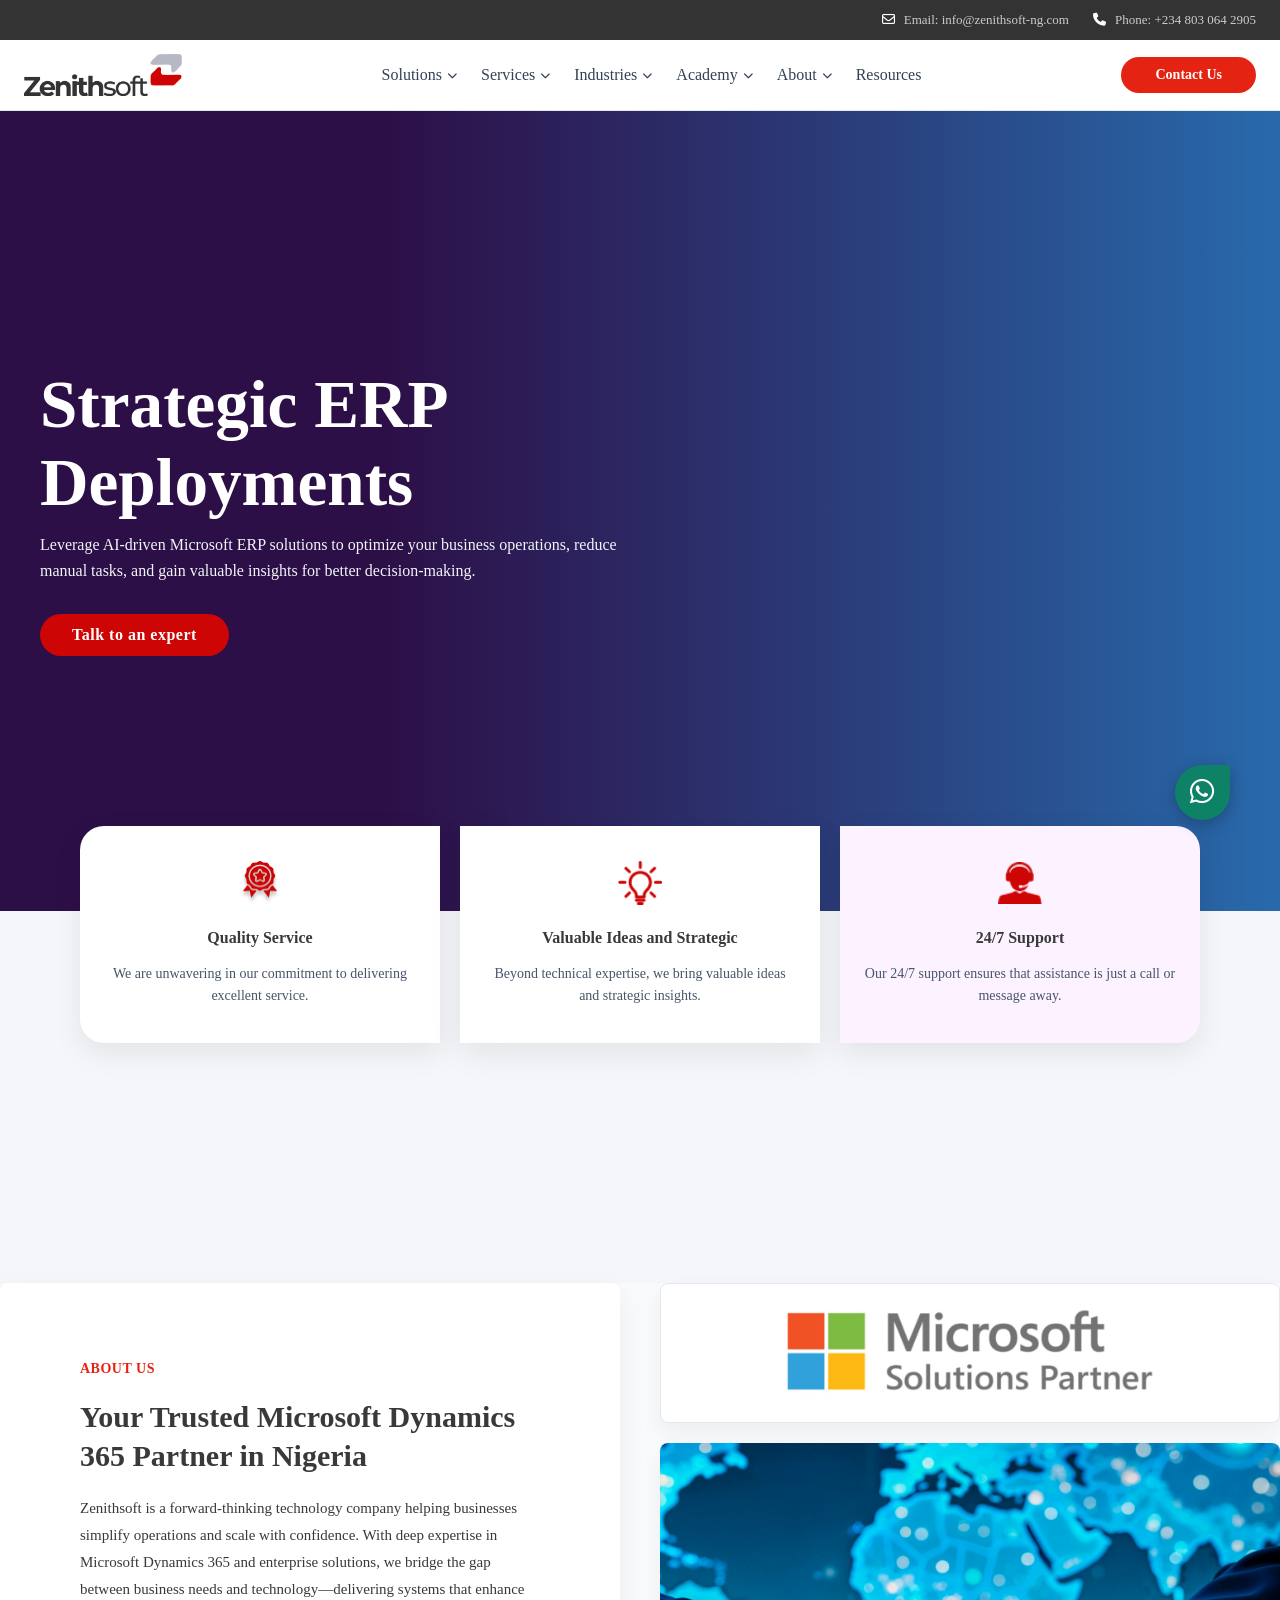
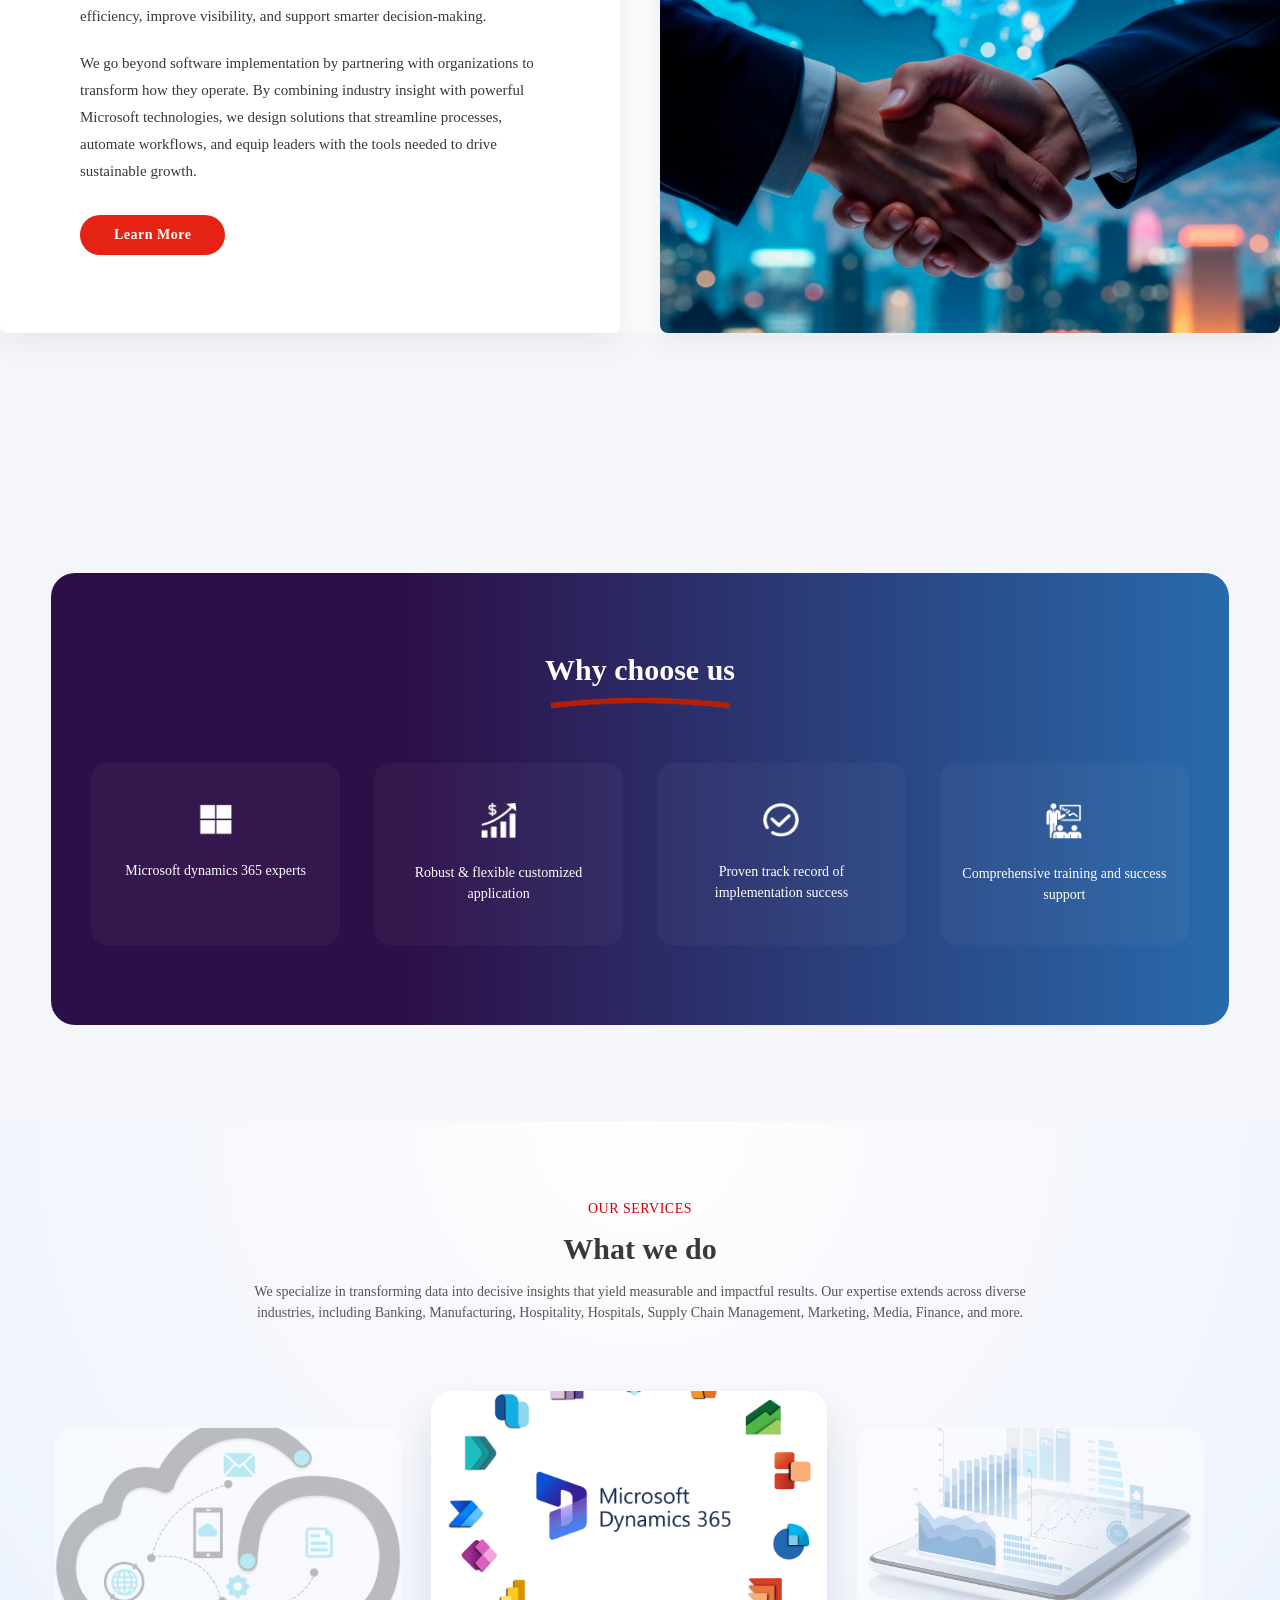
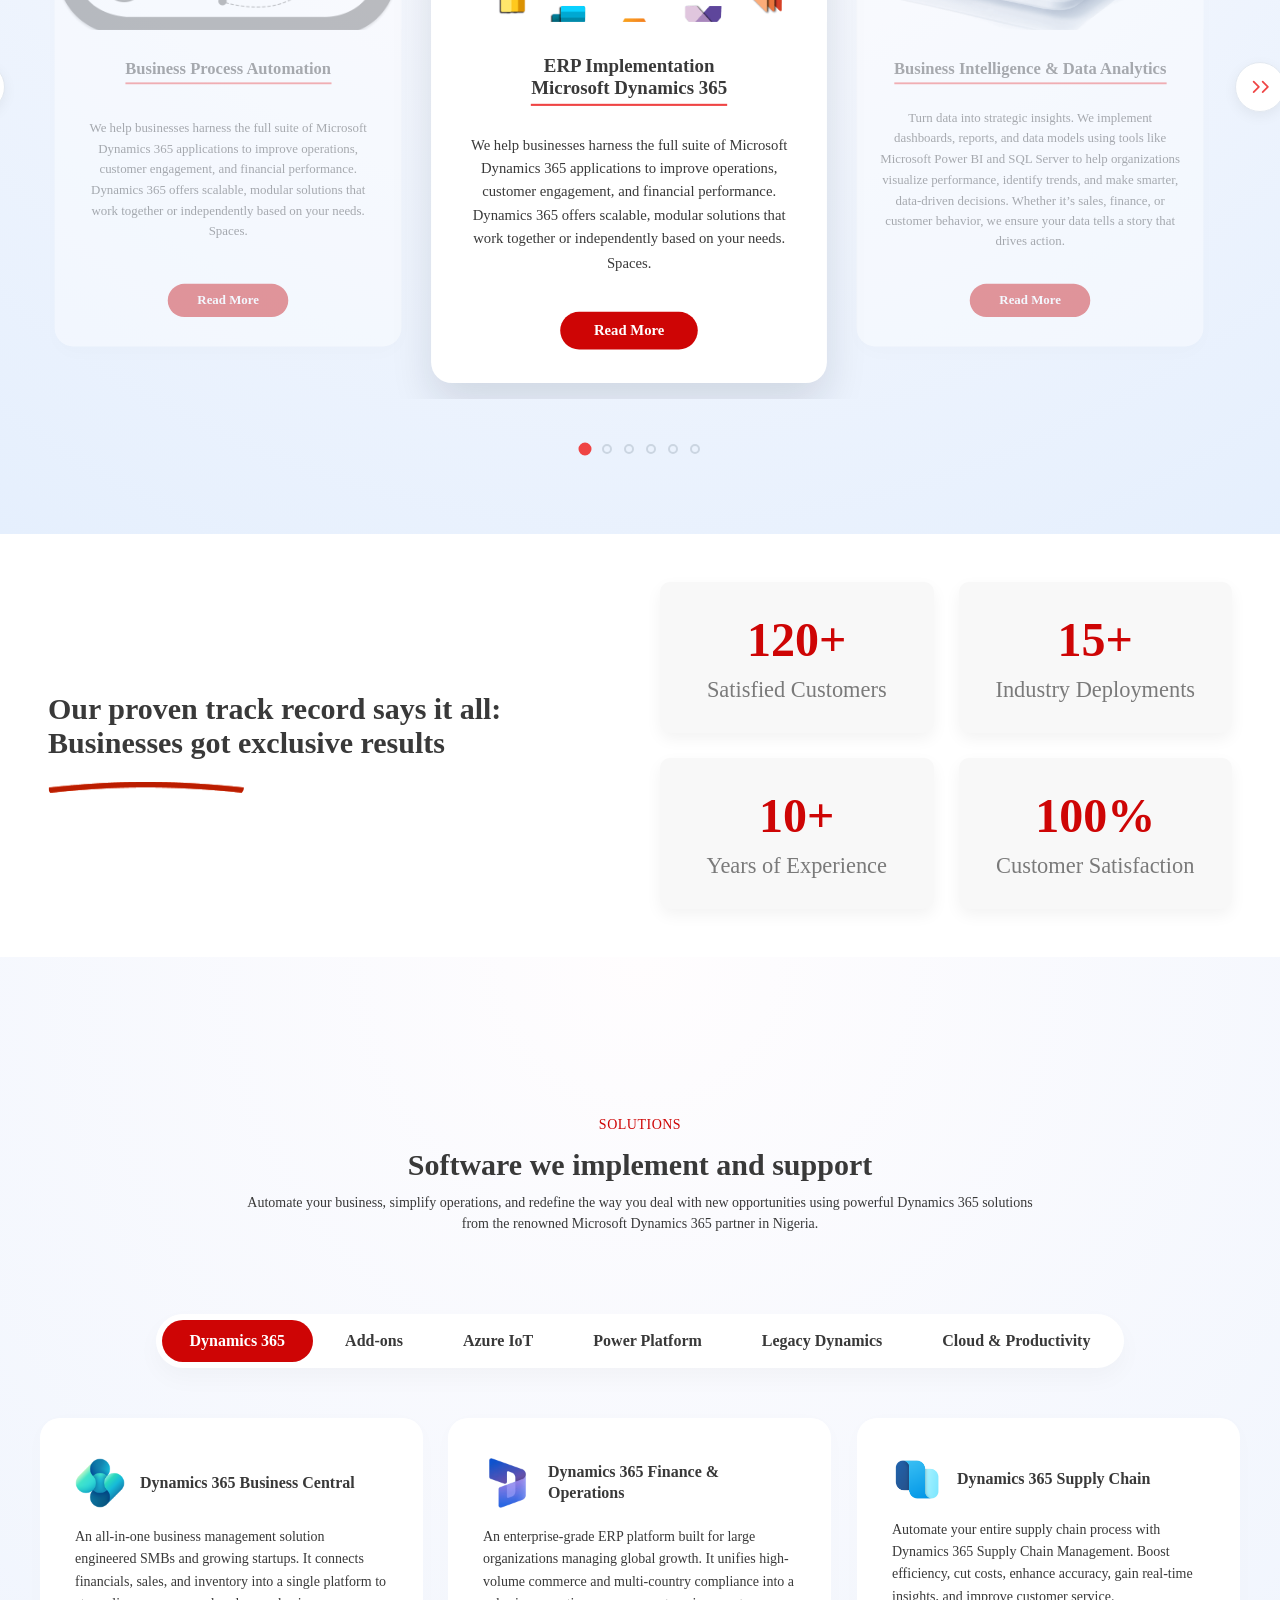
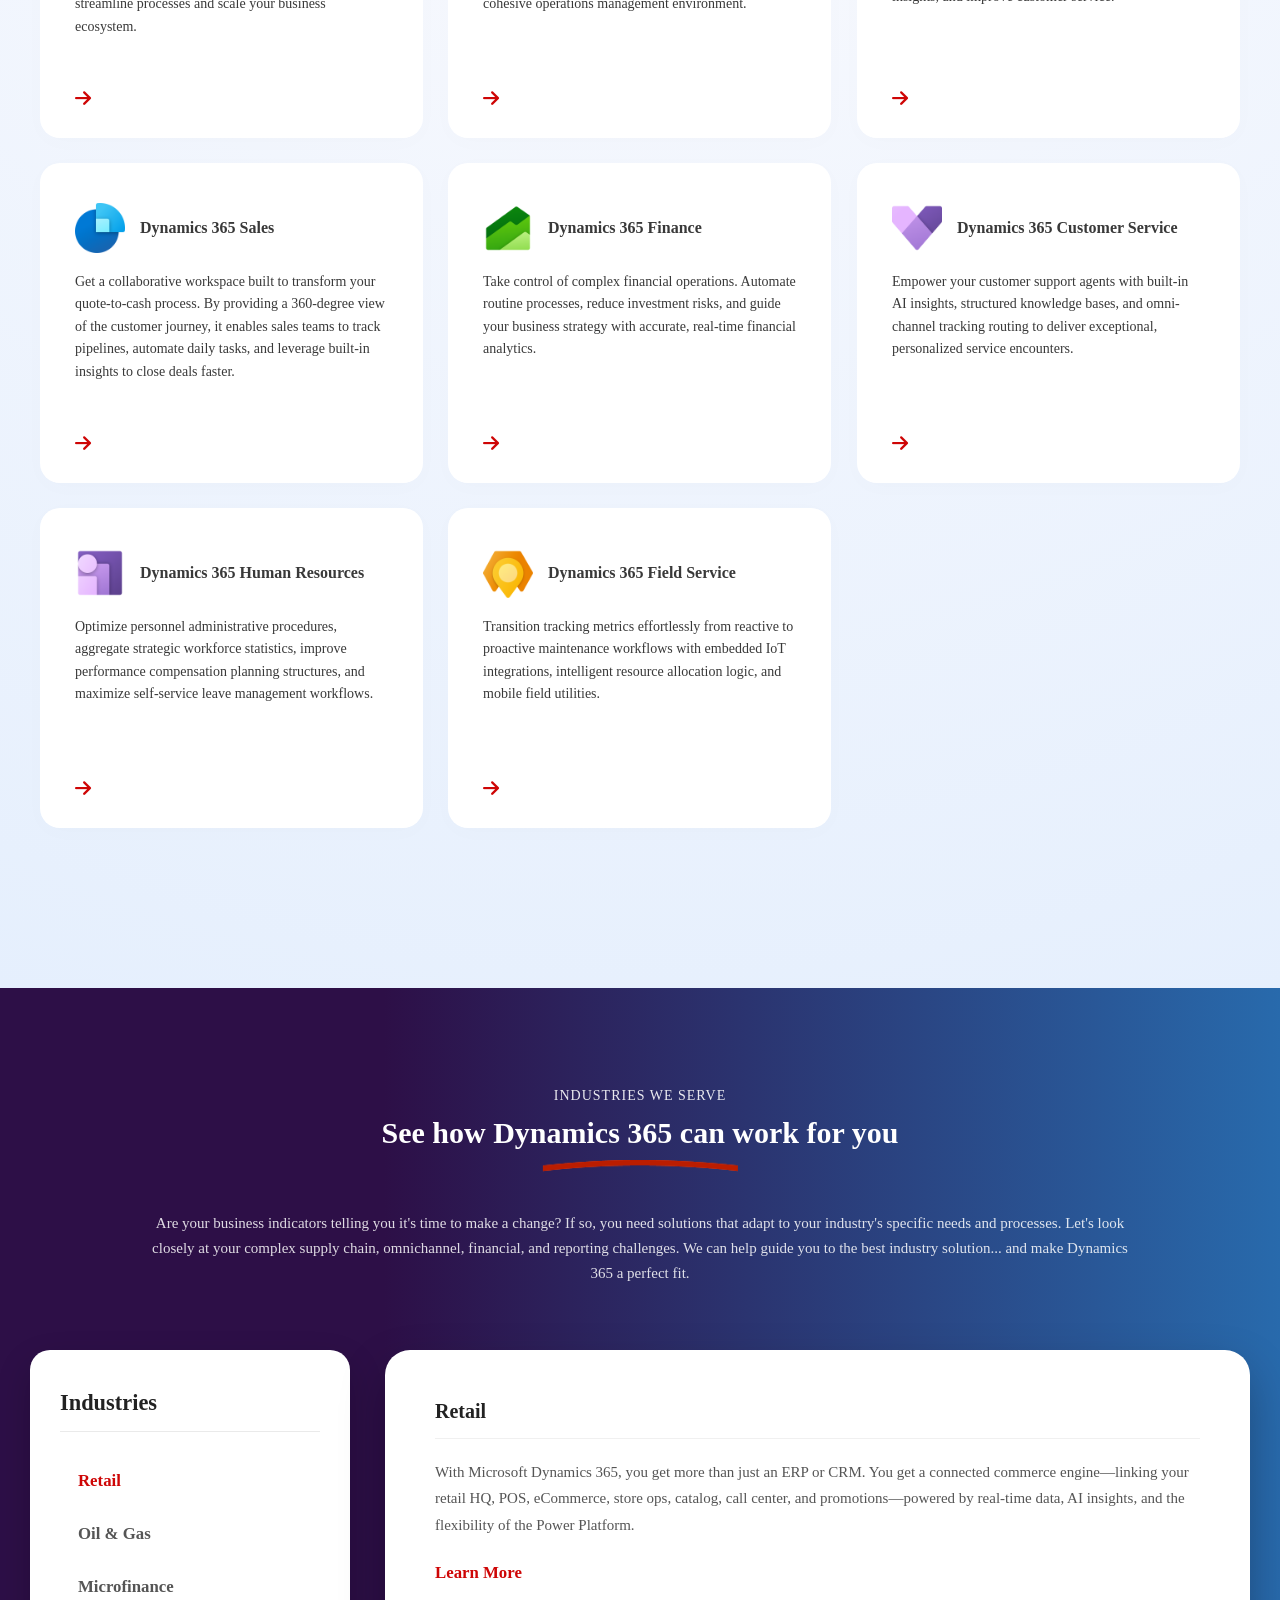
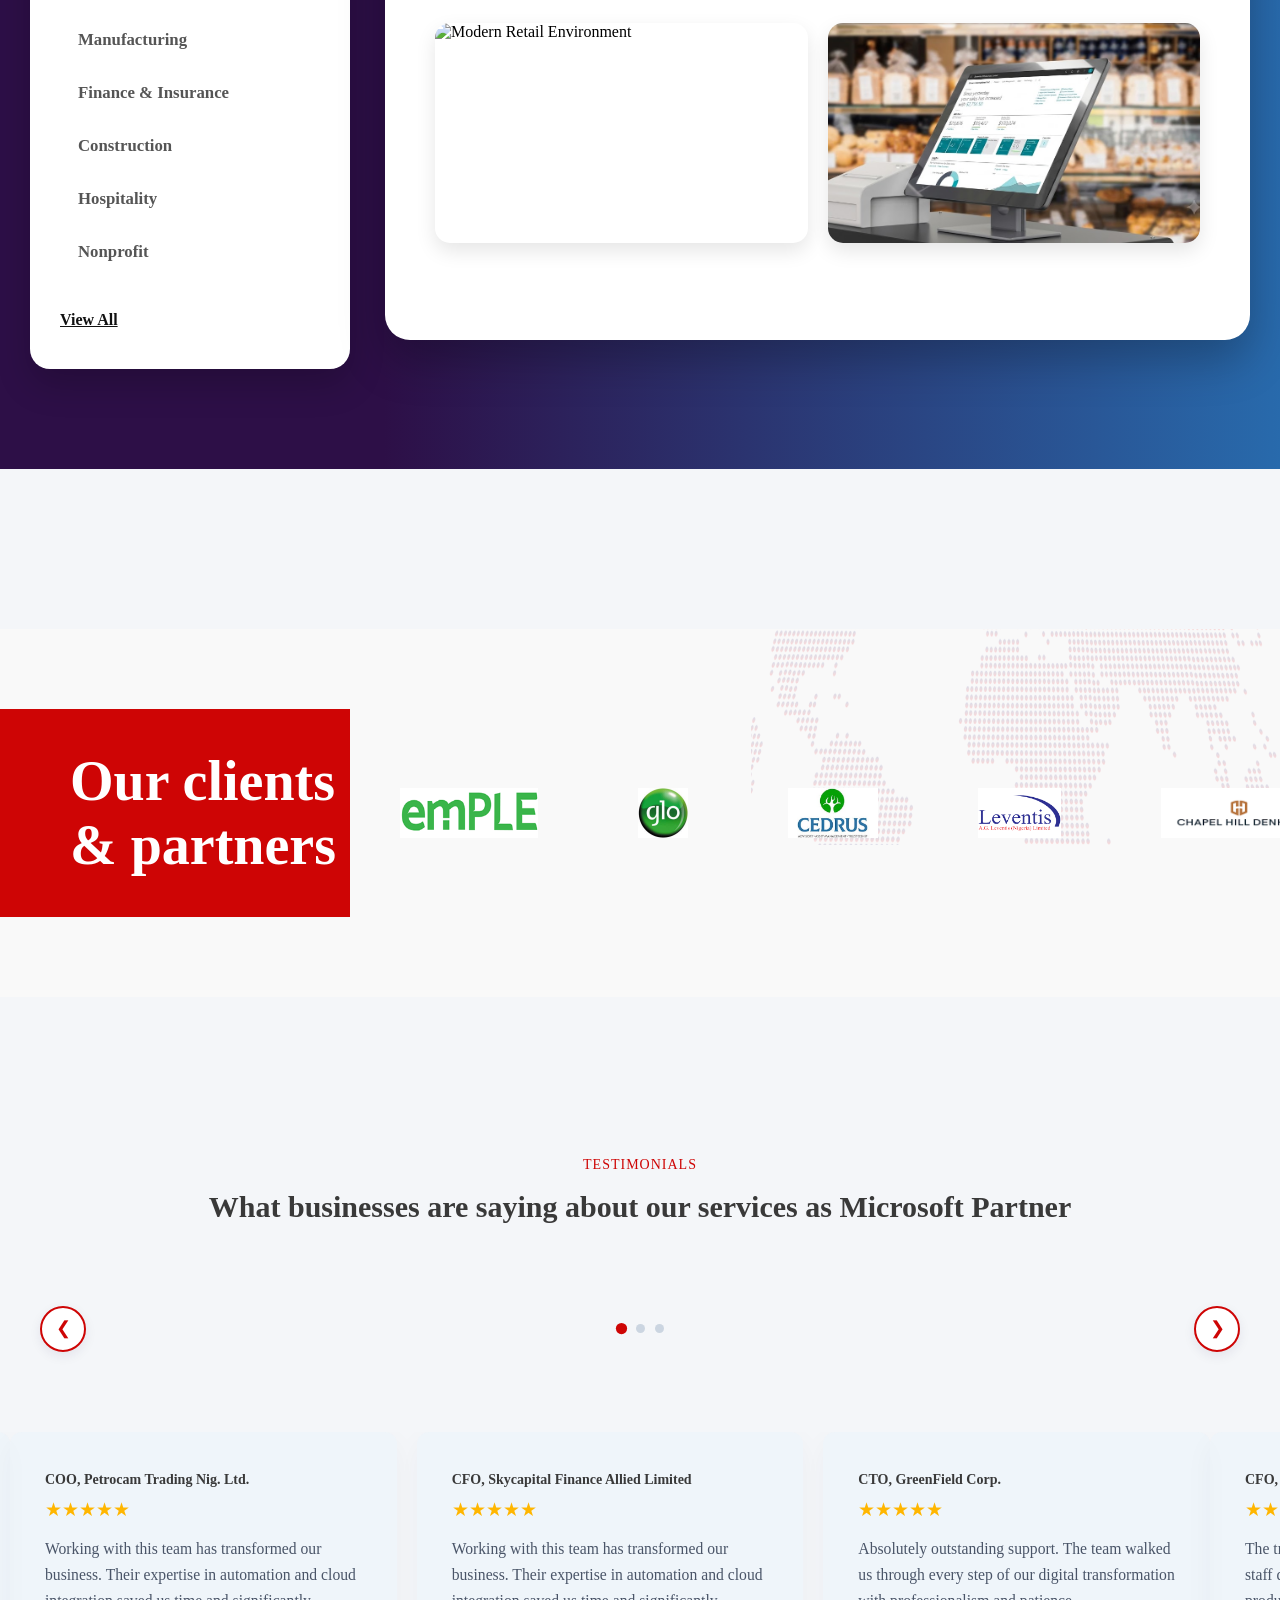
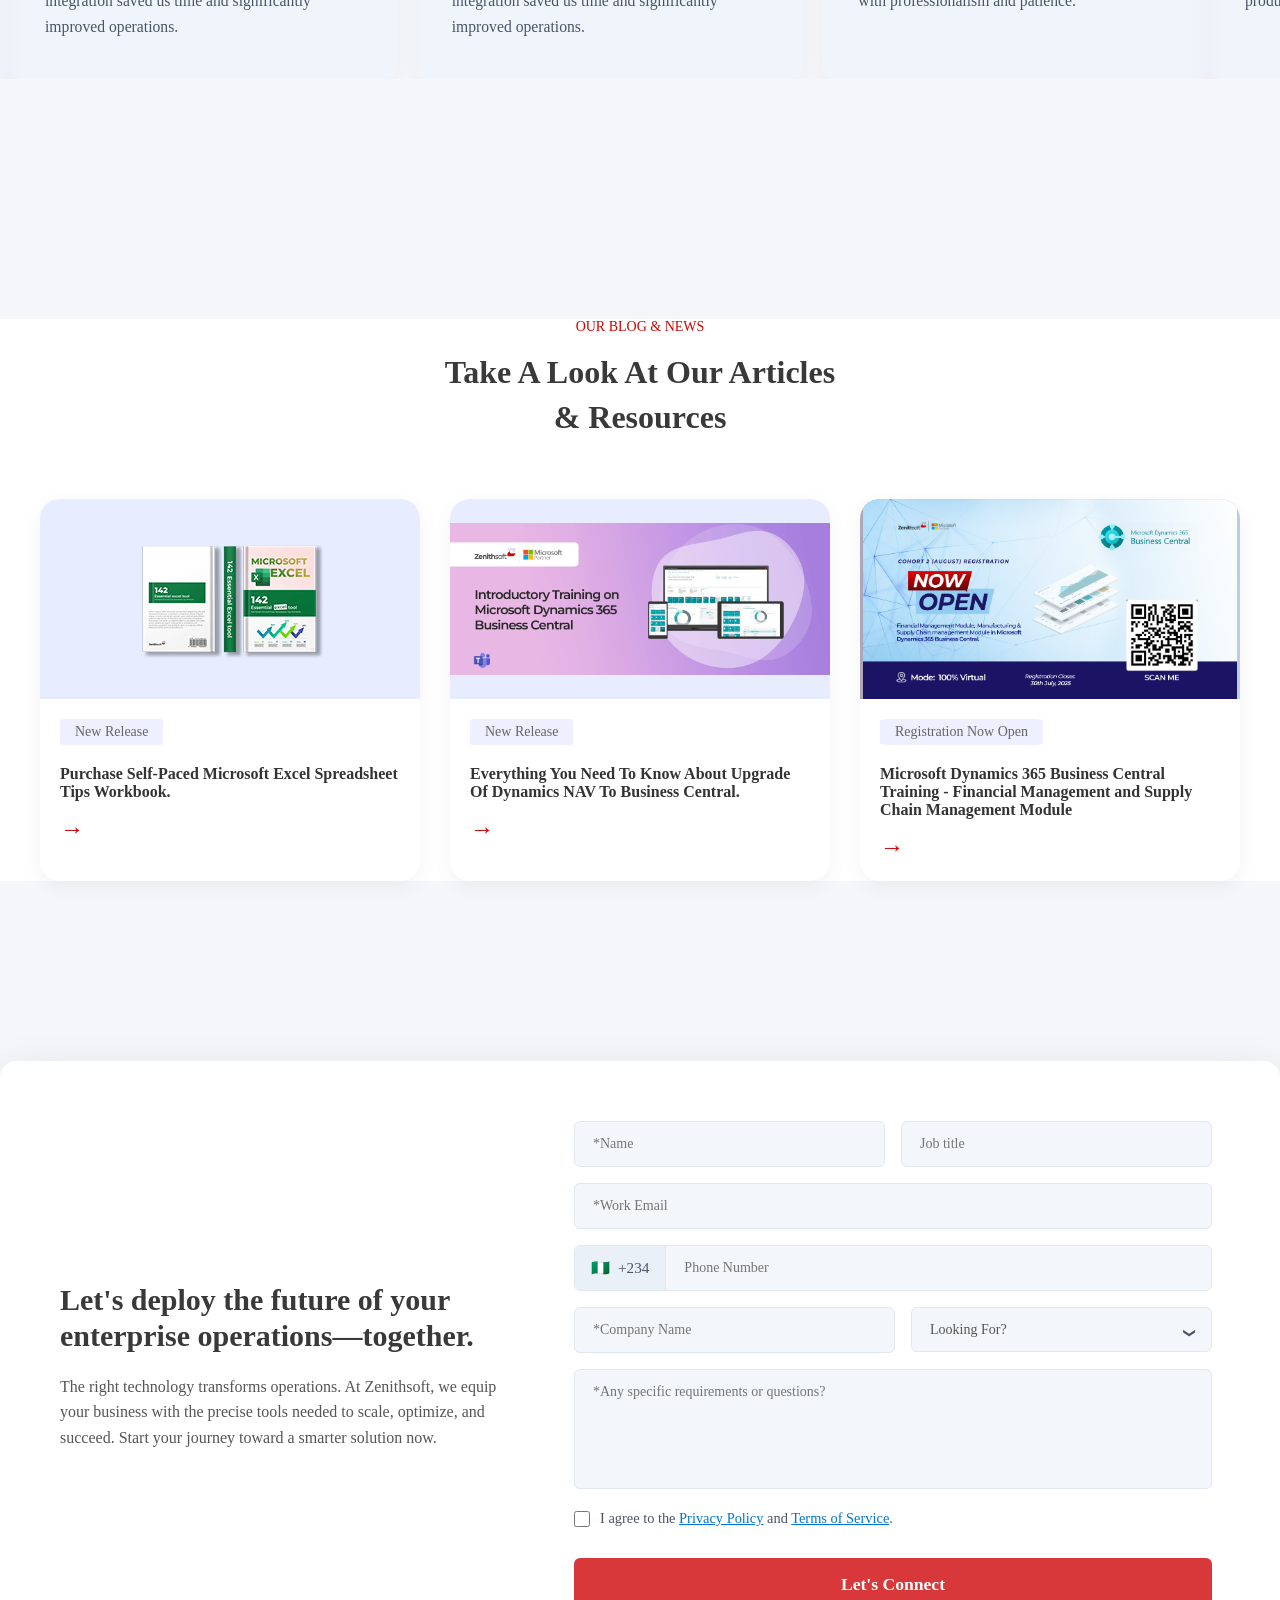
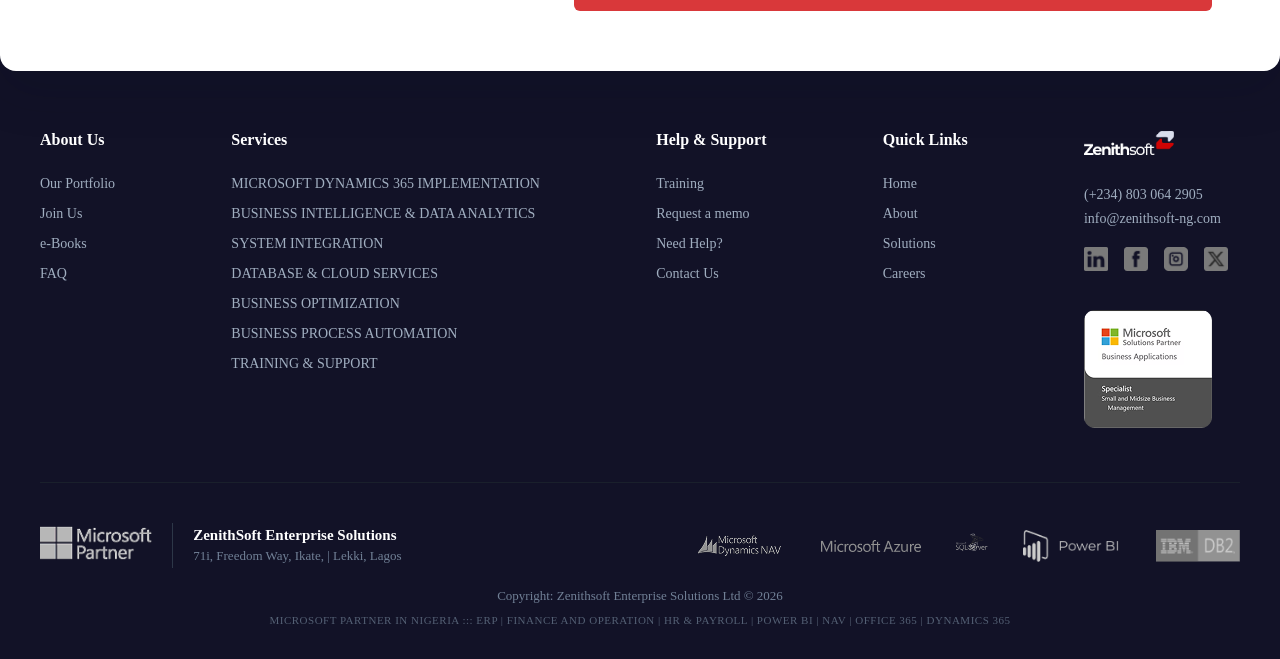
==== commit f8ff75cf: "Update index.html" ====
--- a/index.html
+++ b/index.html
@@ -299,7 +299,7 @@
                 <div class="dropdown-pane small-menu">
                     <ul class="small-menu-list">
                         <li><a href="#"><i class="fa-solid fa-chart-line icon-red"></i> Overview</a></li>
-                        <li><a href="career.html"><i class="fa-solid fa-rocket icon-red"></i> Careers</a></li>
+                        <li><a href="/career.html"><i class="fa-solid fa-rocket icon-red"></i> Careers</a></li>
                     </ul>
                 </div>
             </div>
@@ -308,7 +308,7 @@
         </nav>
 
         <div class="nav-actions">
-            <a href="contactUs.html" class="contact-btn" >Contact Us</a>
+            <a href="contactUs.html" class="contact-btn" target="_blank">Contact Us</a>
         </div>
     </div>
 </header>
@@ -318,7 +318,7 @@
    <main class="hero-section" id="heroSlider">
     <div class="hero-slide active" style="background-image: url('new_asset/home_hero1.png');"></div>
     <div class="hero-slide" style="background-image: url('new_asset/Realtime\ reporting.png');"></div>
-    <div class="hero-slide" style="background-image: url('new_asset/cloud.png');"></div>
+    <div class="hero-slide" style="background-image: url('new_asset/cloud4.jpg');"></div>
     <div class="hero-slide" style="background-image: url('new_asset/data-protection1.png');"></div>
 
     <div class="hero-content">
--- a/home.css
+++ b/home.css
@@ -696,7 +696,7 @@
     }
 
  .hero-content p{
-font-size: 1.2rem;
+font-size: 14px;
  }
 
   .brand-img {
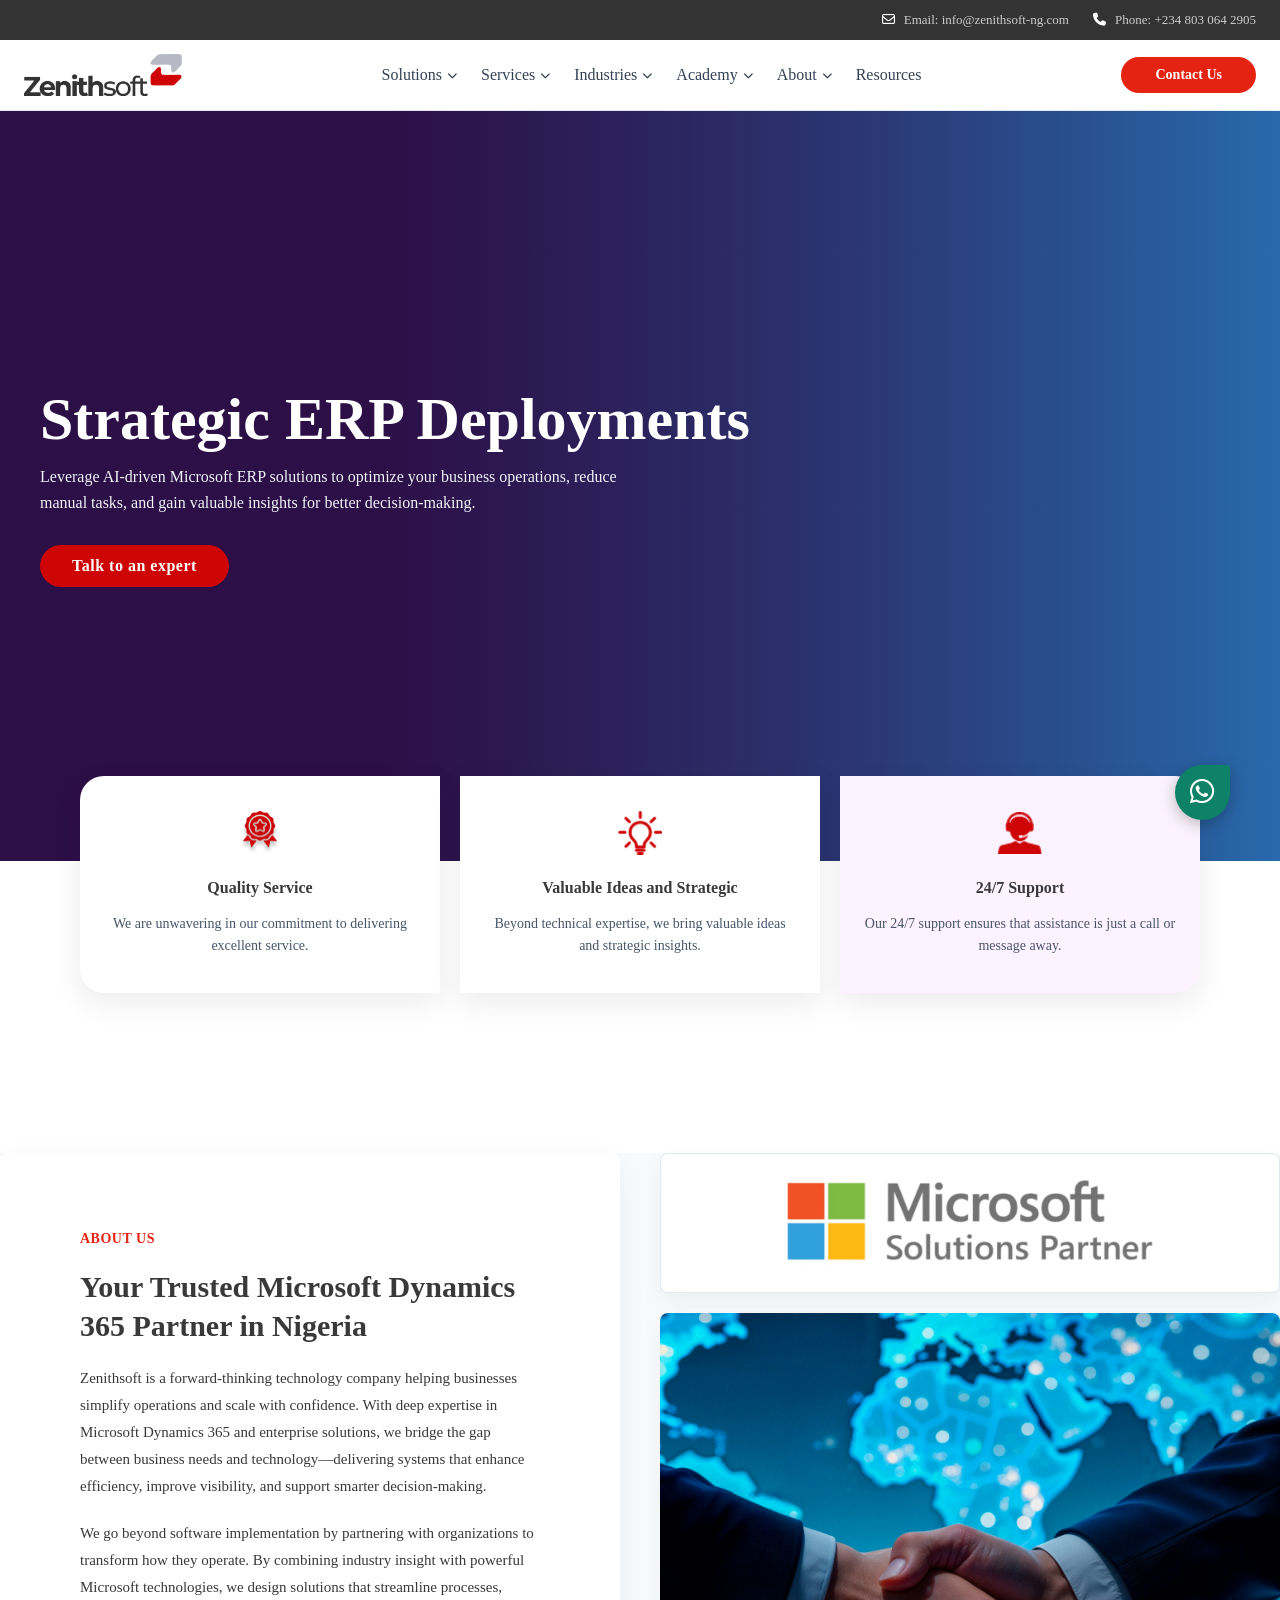
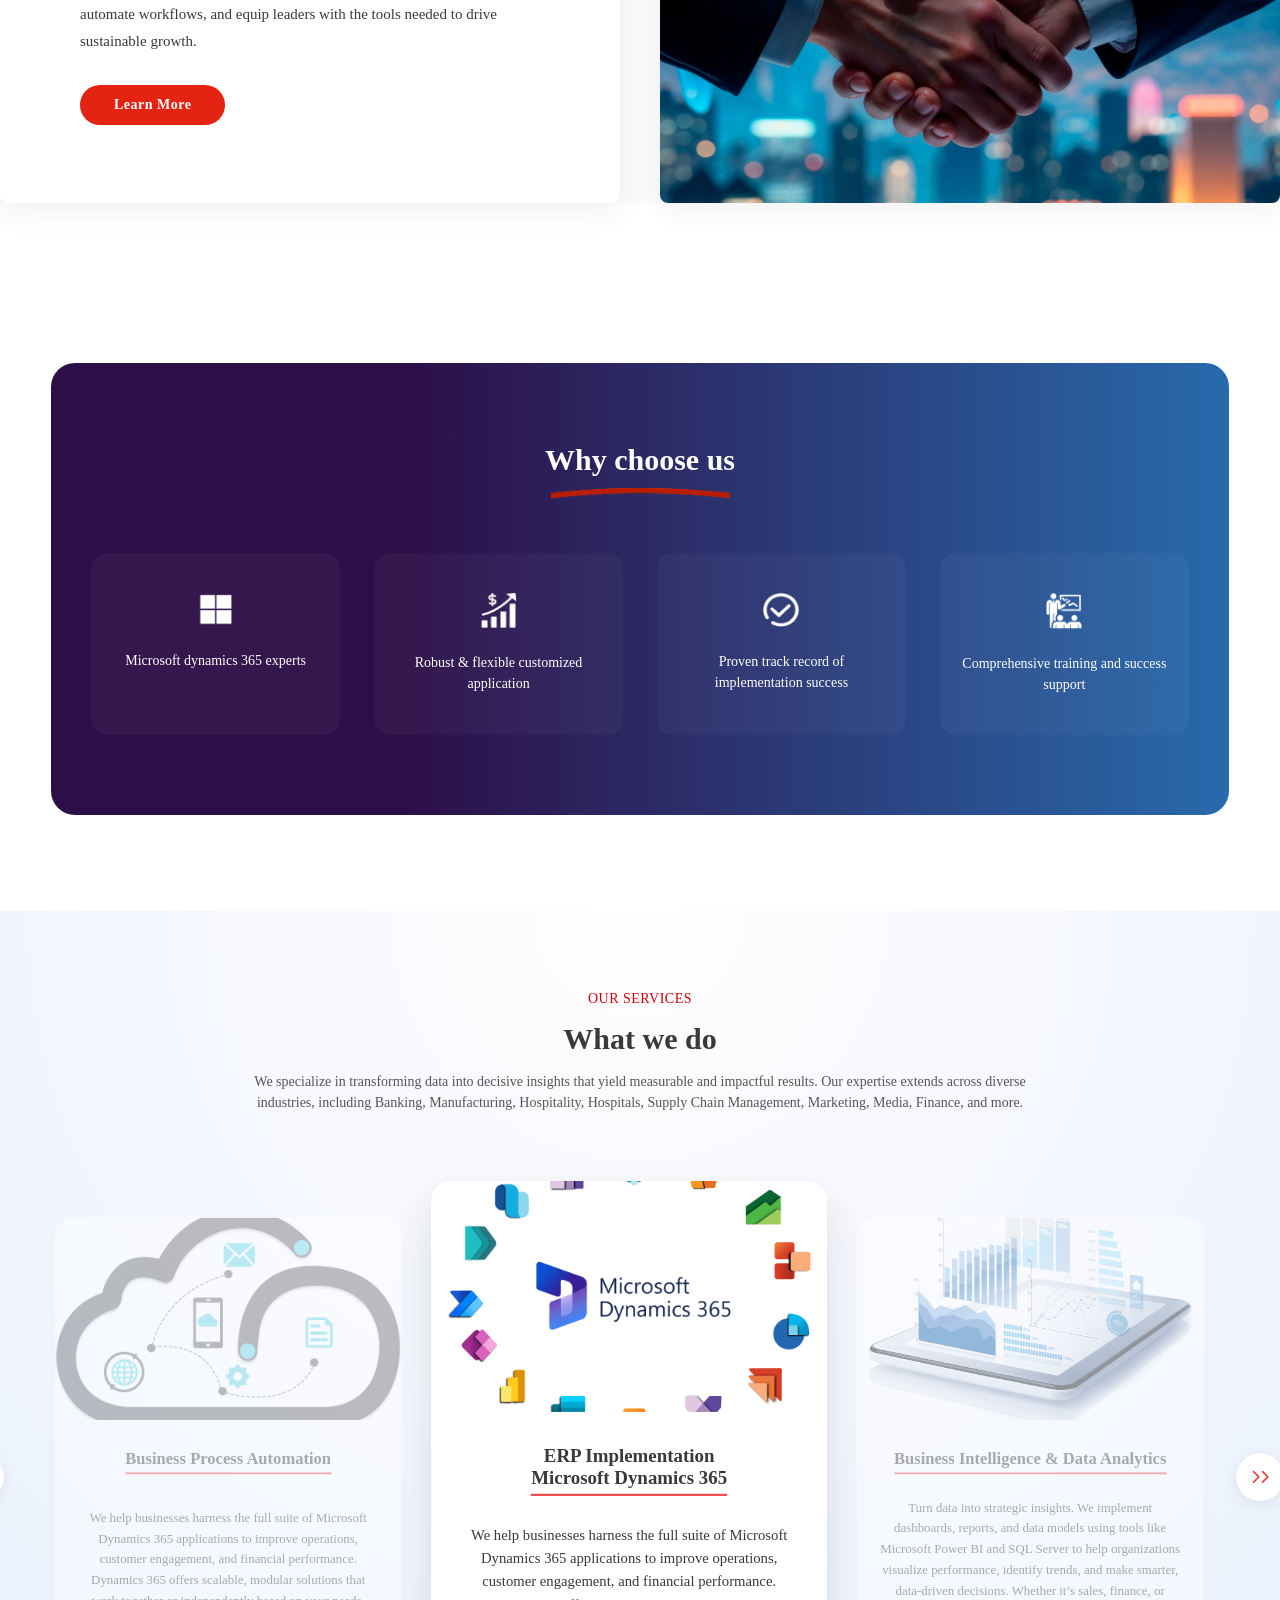
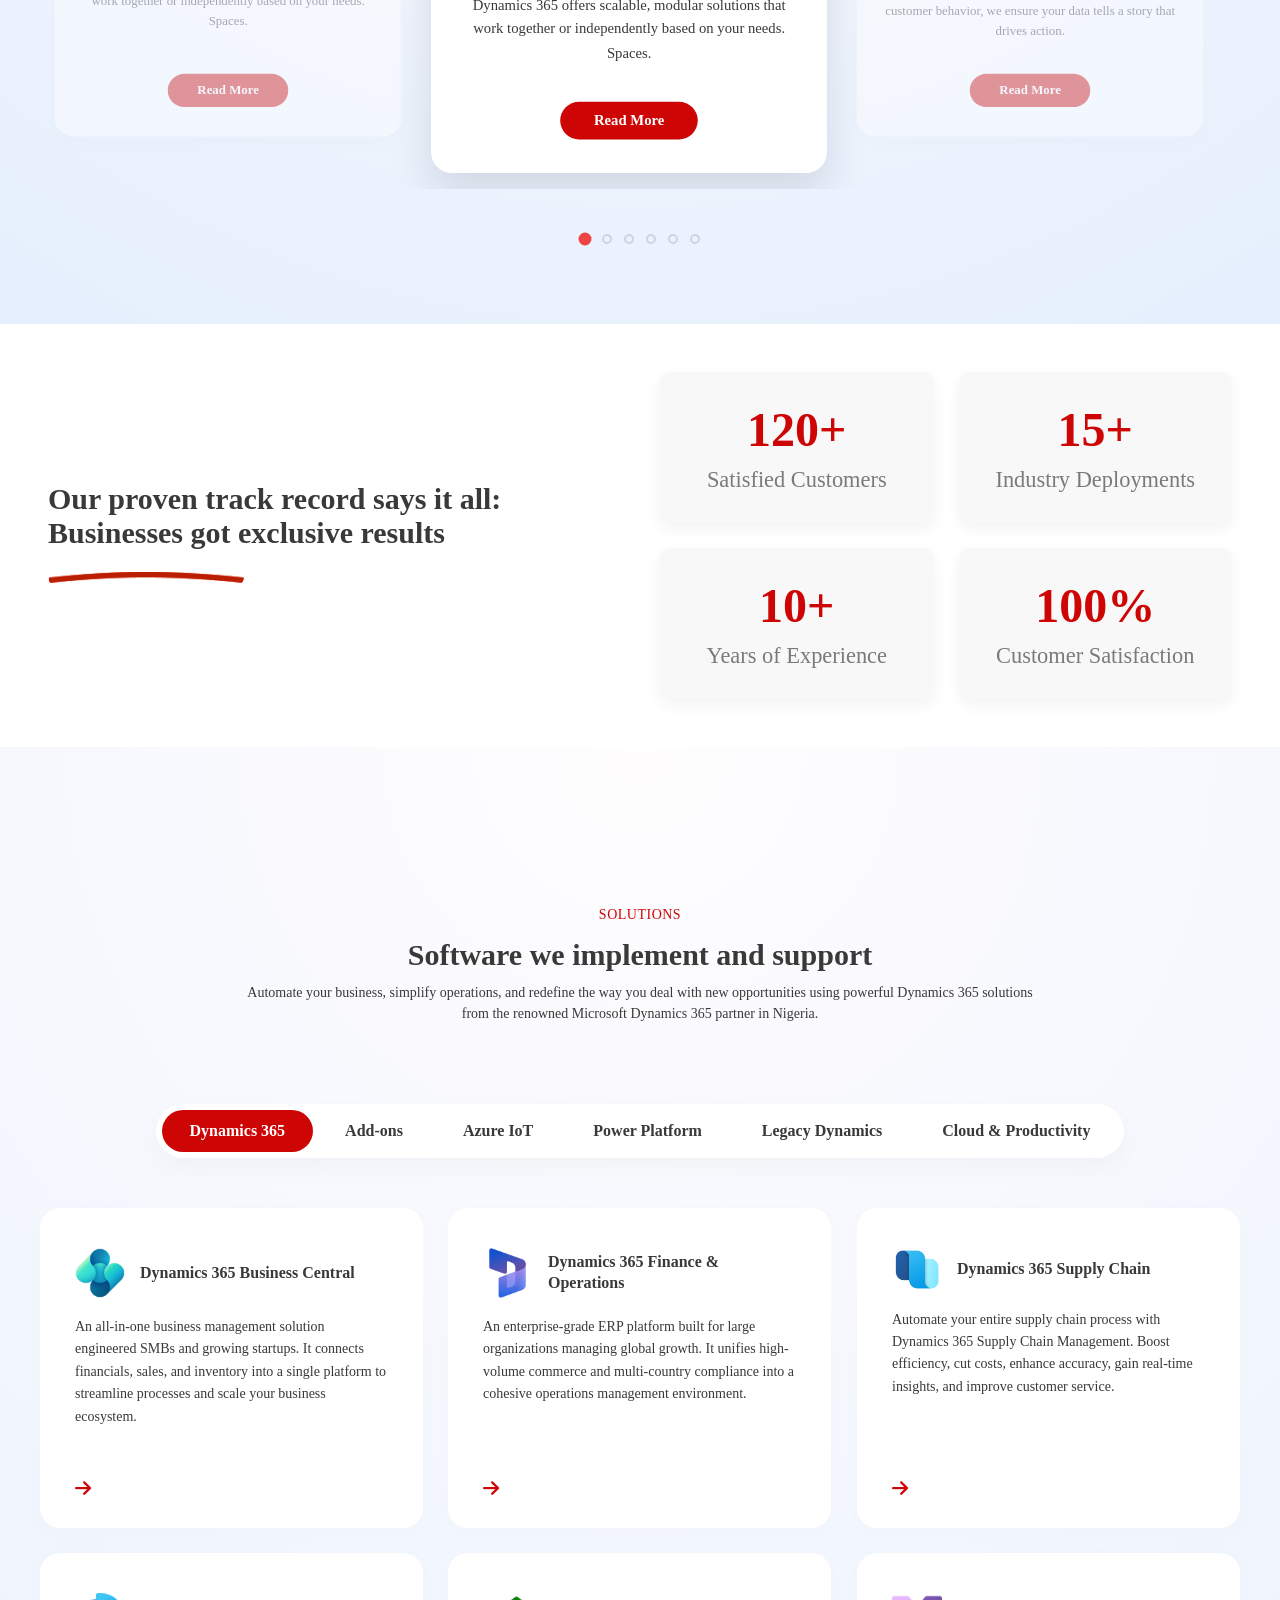
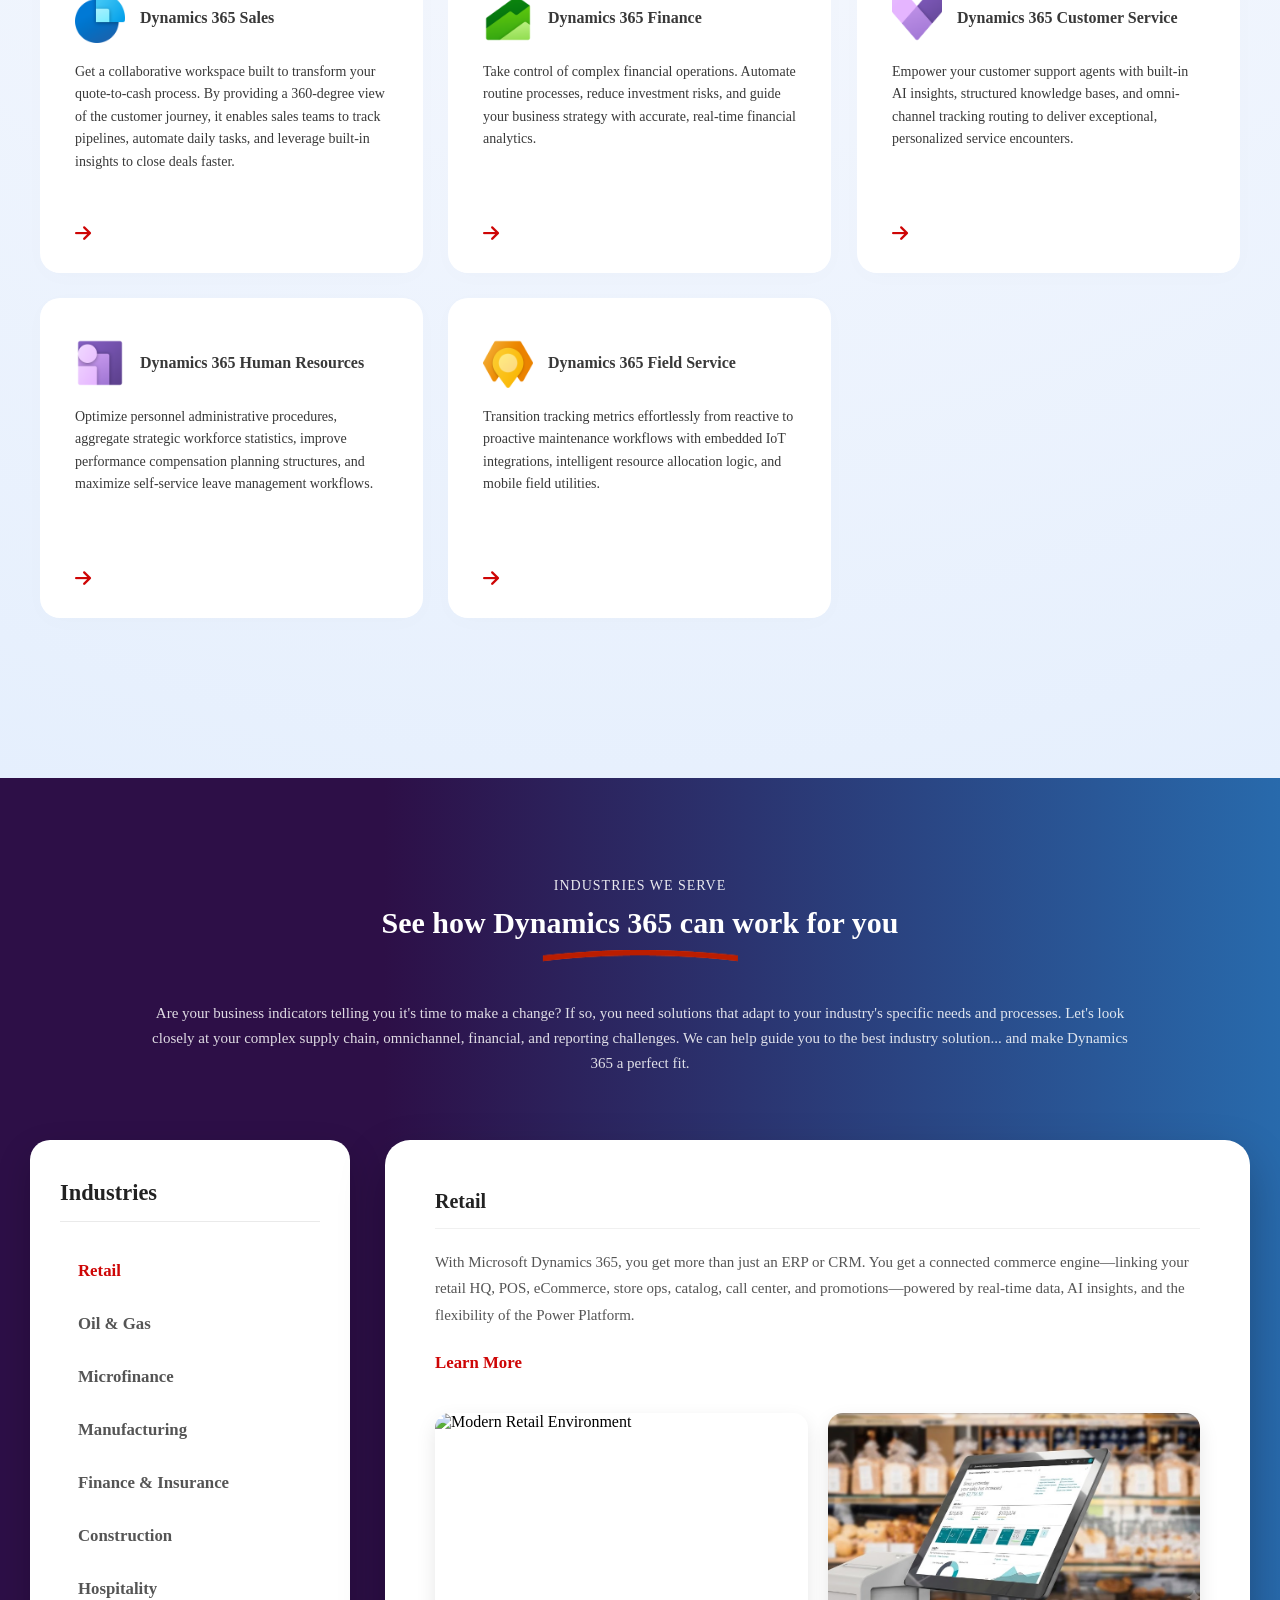
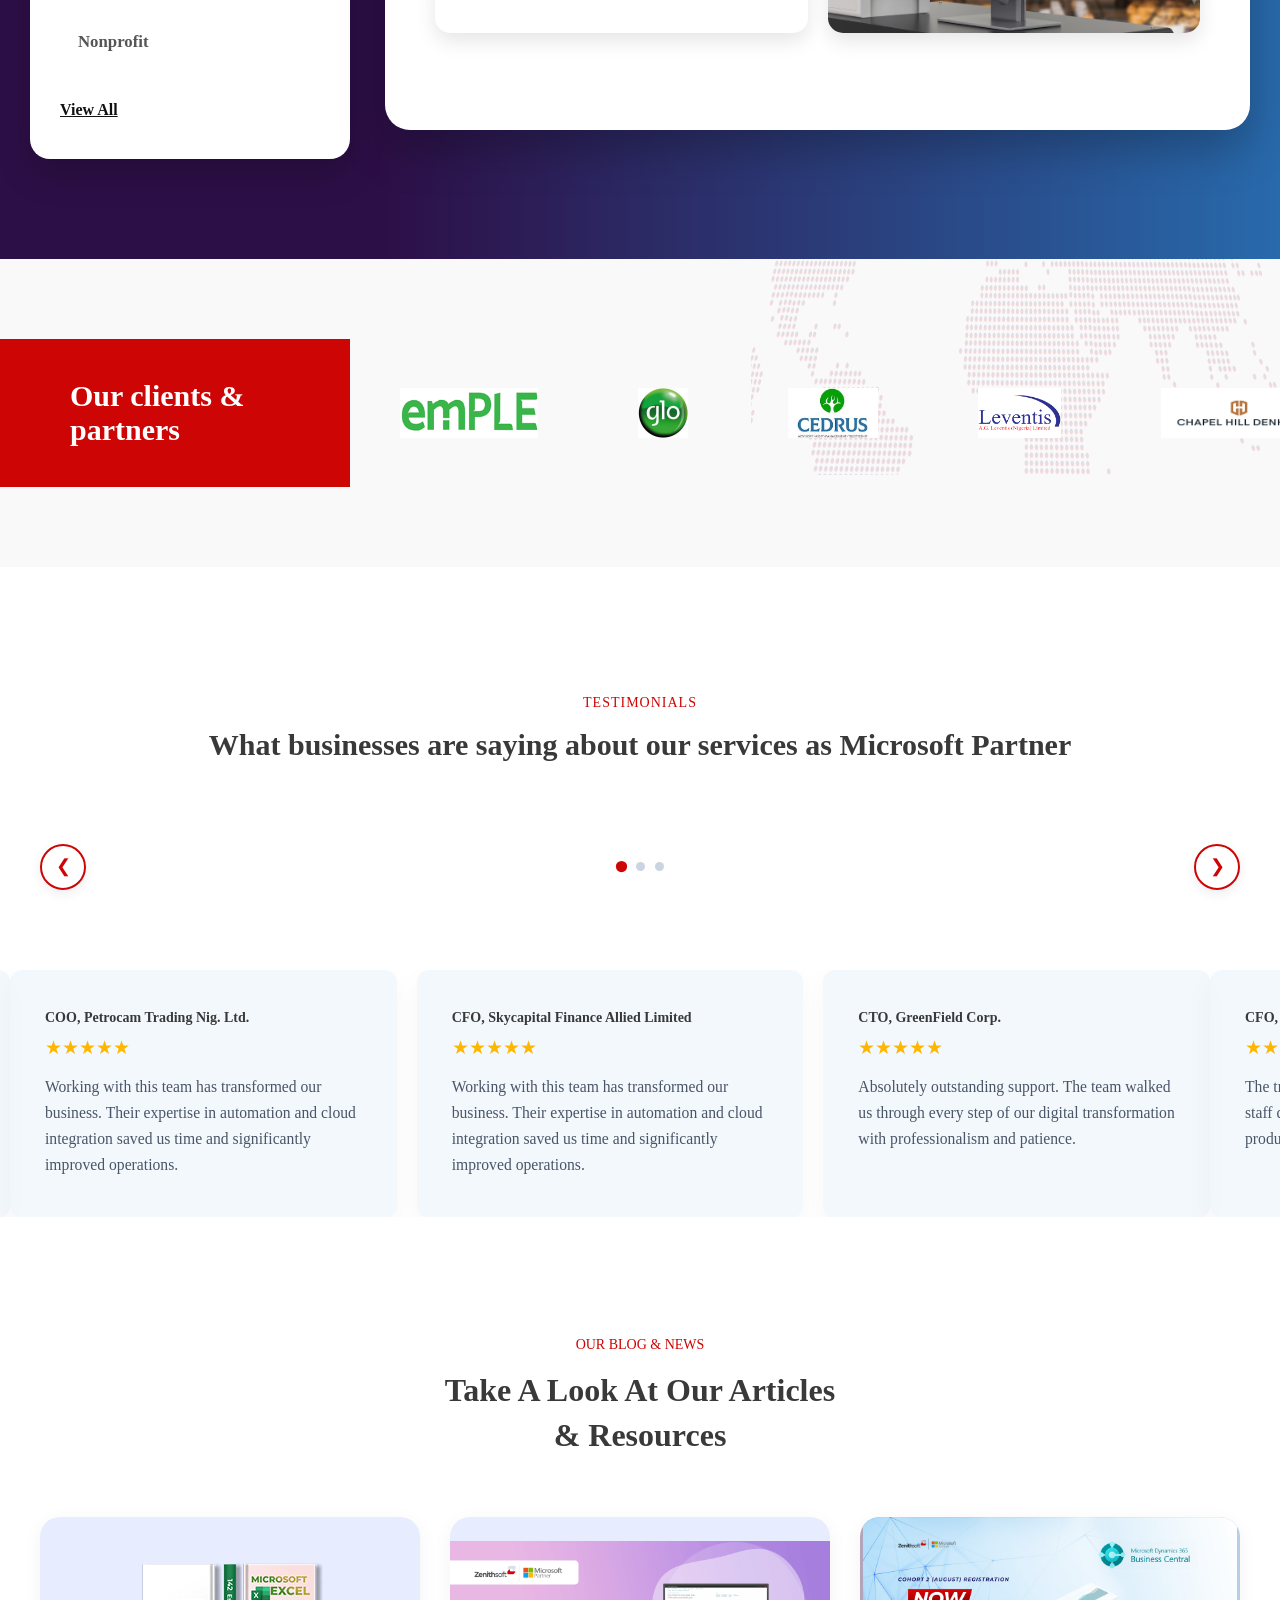
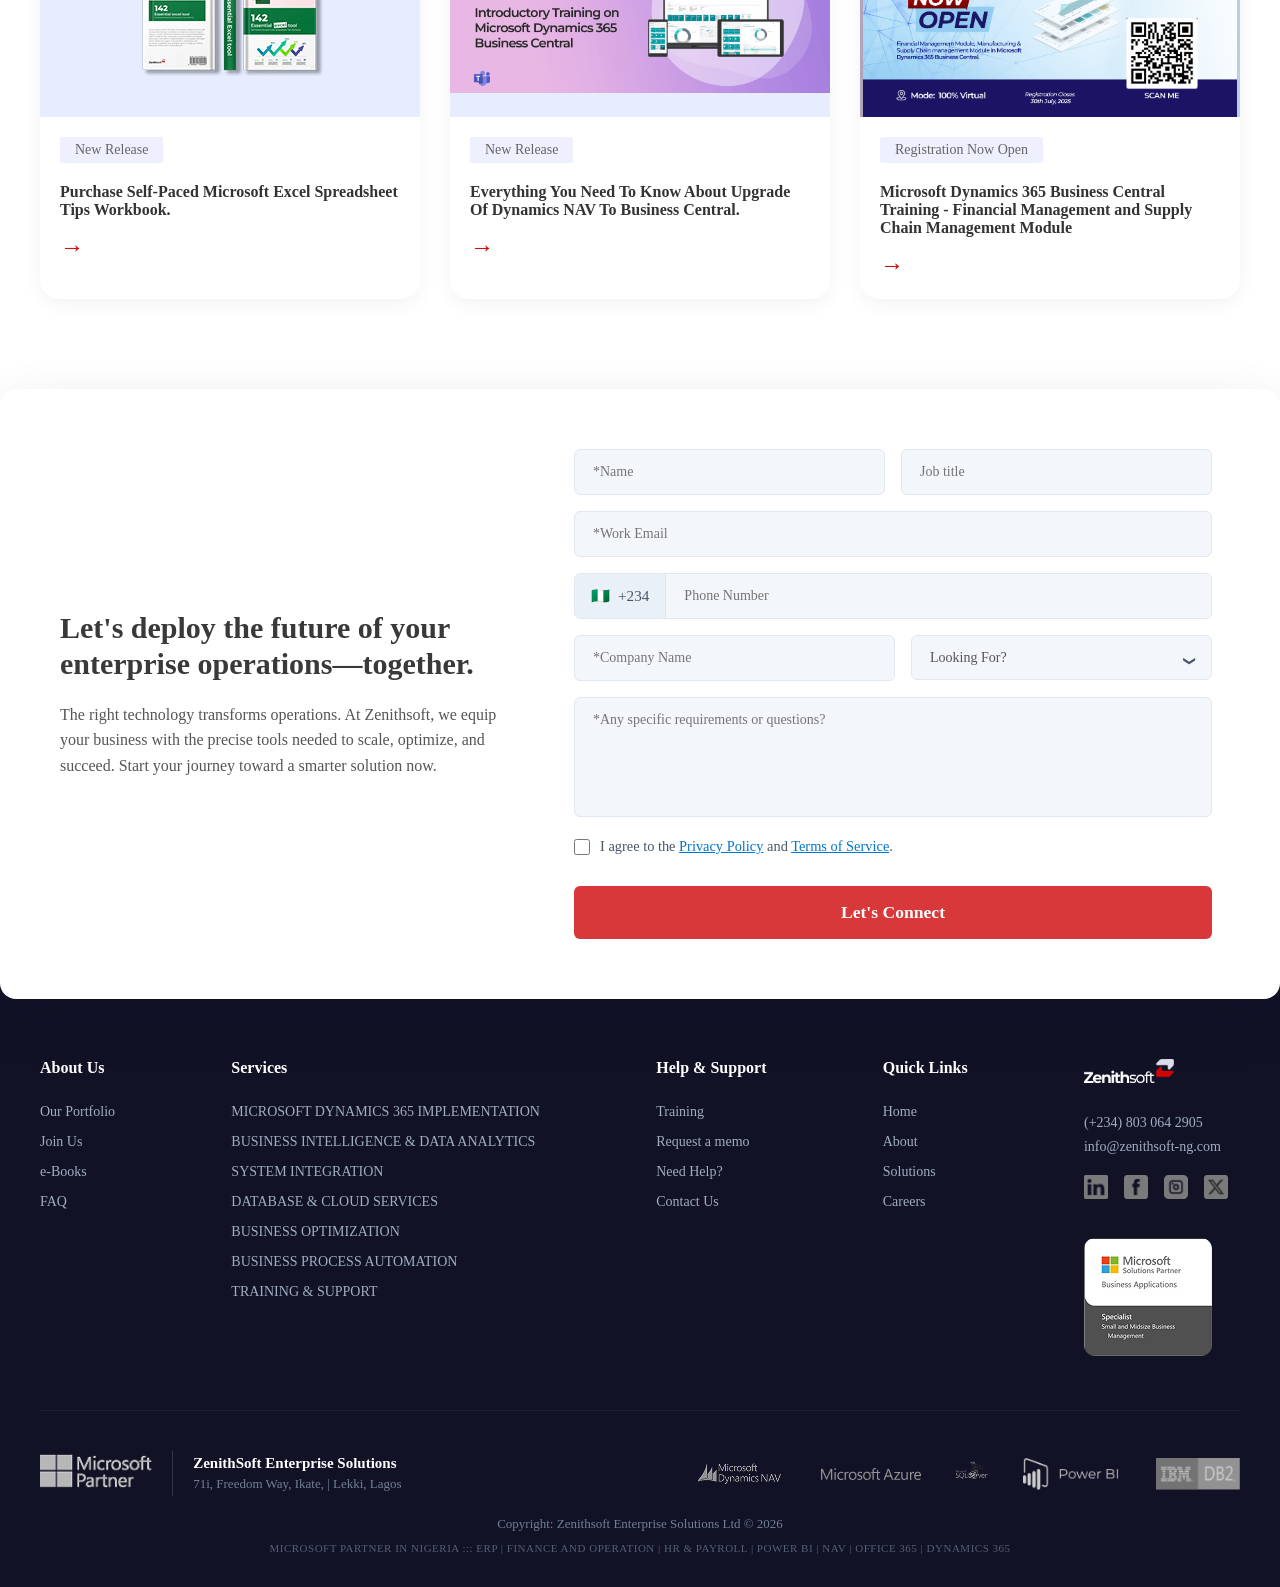
==== commit 5ffcc34d: "Update index.html" ====
--- a/index.html
+++ b/index.html
@@ -66,10 +66,10 @@
                                 <i class="fa-solid fa-chevron-down mobile-column-arrow"></i>
                             </h3>
                             <ul class="sub-list">
-                                <li><a href="#">Advanced Payroll on BC</a></li>
+                                <li><a href="#">Advance Payroll on MD365 BC</a></li>
                                 <li><a href="#">Purchase Requisition</a></li>
                                 <li><a href="#">Visitor Management</a></li>
-                                <li><a href="#">Leave Management in BC HR Module</a></li>
+                                <li><a href="#">Leave Management on MD365 BC </a></li>
                             </ul>
                         </div>
 
--- a/home.css
+++ b/home.css
@@ -6,9 +6,9 @@
     font-family: "Segoe UI", "Montserrat";
 }
 
-body {
+/* body {
     background-color: #f4f6f9;
-}
+} */
 
 :root {
     --primary-color: #393939;
@@ -514,20 +514,21 @@
 }
 
 .hero-content h1 {
-    font-size: 4.2rem;
+    font-size:60px;
     font-weight: bold;
     margin-bottom: 10px;
     transition: opacity 0.5s ease;
 }
 
 .hero-content p {
-    font-size: 16px;
-    transition: opacity 0.5s ease;
-}
-
-
-
-
+  font-size: 16px;
+    max-width: 600px;
+    margin-bottom: 30px;
+    line-height: 1.6;
+    color: #f1f5f9;
+    transition: opacity 0.4s ease;
+    
+}
 
 
 
@@ -537,7 +538,7 @@
    ========================================================== */
 .hero-section {
     position: relative;
-    height: 800px;
+    height: 750px;
     width: 100%;
     overflow: hidden;
     display: flex;
@@ -552,7 +553,7 @@
     left: 0;
     width: 100%;
     height: 100%;
-    background: linear-gradient(90deg, rgba(45, 15, 71, 0.377) 30%, rgba(40, 106, 172, 0.329) 100%);
+    background: linear-gradient(90deg, rgba(45, 15, 71, 0.671) 30%, rgba(40, 106, 172, 0.329) 100%);
     z-index: 2;
     pointer-events: none;
 }
@@ -584,23 +585,6 @@
     color: #ffffff;
 }
 
-.hero-title {
-    font-size: 7rem;
-    width: 50%;
-    font-weight: 700;
-    margin-bottom: 16px;
-    opacity: 1;
-    transition: opacity 0.4s ease;
-}
-
-.hero-subtitle {
-    font-size: 1.5rem;
-    max-width: 600px;
-    margin-bottom: 30px;
-    line-height: 1.6;
-    color: #f1f5f9;
-    transition: opacity 0.4s ease;
-}
 
 .hero-btn {
     display: inline-block;
@@ -653,11 +637,11 @@
    ---------------------------------------------------------- */
 
    @media (max-width: 768px) {
-    .hero-content h1 {
-        font-size: 2.8rem;
-    }
-
-    .hero-content p {
+   .hero-content h1 {
+        font-size: 22px;
+    }
+
+   .hero-content p {
         font-size:14px;
     }
 
@@ -668,8 +652,8 @@
 
 @media (max-width: 768px) and (max-width: 1024px) {
     /* Hero Responsiveness */
-    .hero-title { font-size: 4rem; width: 100%;}
-    .hero-subtitle { font-size: 1.3rem; }
+    .hero-content h1{ font-size: 22px; width: 100%;}
+  .hero-content p { font-size: 14px; }
     
     .hero-btn {
         padding: 10px 22px;
@@ -684,23 +668,21 @@
 
     .hero-section {
    
-    height: 450px;
+    height: 500px;
    
     }
 
     .hero-section::after {
     background: linear-gradient(90deg, rgba(42, 10, 70, 0.712) 30%, rgba(12, 66, 121, 0.904) 100%);
 }
- .hero-content h1 {
-        font-size: 2rem;
-    }
-
- .hero-content p{
-font-size: 14px;
- }
+
 
   .brand-img {
         max-height: 28px; 
+    }
+
+    .hero-content{
+      text-align: center;
     }
 }
 
@@ -818,7 +800,7 @@
    ========================================================================== */
 
 .about-container {
-    margin: 15rem 0;
+    margin: 10rem 0;
     background-color: #f8fafc;
     display: flex;
     justify-content: center;
@@ -983,7 +965,7 @@
   .sub-badge {
  font-size: 12px;
   letter-spacing: 0.3px;
-    
+    align-self: center;
 }
 .content-text-card h2 {
     font-size: 25px;
@@ -992,6 +974,17 @@
 .about-description{
   font-size: 14px;
 }
+
+.content-text-card{
+  align-items: center;
+  text-align: center;
+}
+
+.about-cta-btn{
+  align-self: center;
+}
+
+
 
 }
 
@@ -1638,7 +1631,7 @@
   }
 
   .track-header img{
-    max-width: 120px;
+   opacity: 0;
   }
 
   .counter-box h1{
@@ -1891,16 +1884,14 @@
         font-size: 14px;
     }
     .app-card h3{
-      font-size: 1.2rem;
+      font-size: 14px;
     }
 
     .app-card img{
       width: 30px;
     }
     
-    .card-description{
-      font-size: 1.2rem;
-    }
+
 
     .software-showcase{
       padding:4rem 0;
@@ -2207,7 +2198,7 @@
   padding: 5rem 0px;
   overflow: hidden;
   flex-wrap: wrap;
- margin: 10rem 0;
+ /* margin: 10rem 0; */
 }
 .partners-bg-decor{
  position: absolute;
@@ -2231,7 +2222,7 @@
   font-size: 30px;
   font-weight: 700;
   padding-left: 70px;
-color: var(--main-bg-color);
+  color: var(--main-bg-color);
 }
 
 .partners-right {
@@ -2282,7 +2273,7 @@
     flex-direction: column;
     align-items: center;
     padding: 40px 15px;
-    margin: 5rem 0;
+    /* margin: 5rem 0; */
   }
 
   .partners-left {
@@ -2313,126 +2304,13 @@
     height: 35px;
     margin: 0 20px;
   }
-}
-
-
-
-/*our customers and partners*/
-.partners-section {
-  position: relative;
-  display: flex;
-  align-items: center;
-  justify-content: space-between;
-  background: #f9f9f9;
-  padding: 5rem 0px;
-  overflow: hidden;
-  flex-wrap: wrap;
- margin: 10rem 0;
-}
-.partners-bg-decor{
- position: absolute;
-  top: 0;
-  right: 0;
-
-
-
-  pointer-events: none;
-}
-
-.partners-left {
-  flex: 0 0 350px;
-  background: var(--secondary);
-  color: var(--main-bg-color);
-  padding: 40px 0px;
- 
-}
-
-.partners-left h2 {
-  font-size: 3.5rem;
-  font-weight: 600;
-  padding-left: 70px;
-}
-
-.partners-right {
-  flex: 1;
-  overflow: hidden;
-  position: relative;
-}
-
-.logo-track {
-  display: flex;
-  width: max-content;
-  animation: scrollRightLoop 25s linear infinite;
-}
-
-.logo-track img {
- height: 50px;
-  margin: 0 50px;
-  transition: filter 0.3s ease;
-}
-
-/* .Logo11, .Logo10, .Logo9, 
-.Logo7,  .Logo5,
- .Logo4{
-  height: 80px;
-}
-
-.Logo12, .Logo6,.Logo3, .Logo2, .Logo1, .Logo8{
-   height: 40px;
-} */
-
-.logo-track img:hover {
-  filter: grayscale(100%);
-}
-
-/* Reverse scrolling: left to right */
-@keyframes scrollRightLoop {
-  0% {
-    transform: translateX(-50%);
-  }
-  100% {
-    transform: translateX(0%);
-  }
-}
-
-/* Responsive */
-@media (max-width: 1024px) {
-  .partners-section {
-    flex-direction: column;
-    align-items: center;
-    padding: 40px 15px;
-    margin: 5rem 0;
-  }
-
-  .partners-left {
-    background: none;
+
+  .partners-left h2{
     color: var(--primary-color);
-    padding: 0;
-    text-align: center;
-    flex:0;
-  }
-
-  .partners-left h2 {
-    font-size:20px;
-    padding: 0;
-    margin-bottom: 50px;
-  }
-
-  .partners-right {
-    width: 100%;
-    overflow: hidden;
-  }
-
-  .logo-track {
-    animation: scrollRightLoop 20s linear infinite;
-    gap: 20px;
-  }
-
-  .logo-track img {
-    height: 35px;
-    margin: 0 20px;
-  }
-}
+  }
+}
+
+
 
 
 
@@ -2461,7 +2339,7 @@
 /* Header Configured to Max-Width 1400px with Central Alignment Hooks */
 .testimonial-header {
   max-width: 1400px;
-  margin: 0 auto 30px auto;
+  margin: 8rem auto 30px auto;
   padding: 0 40px;
   text-align: center;
   box-sizing: border-box;
@@ -2546,7 +2424,7 @@
 .testimonial-slider-wrapper {
   position: relative;
   max-width: 1400px;
-  margin: 2rem auto 15rem auto;
+  margin: 2rem auto 5rem auto;
   padding: 0 10px;
   overflow: hidden;
   box-sizing: border-box;
@@ -2633,6 +2511,14 @@
     height: 36px;
     
   }
+
+  .testimonial-slide{
+    text-align: center;
+  }
+
+  .reviewer-details{
+    display: block;
+  }
 }
 
 @media (max-width: 992px) {
@@ -2648,9 +2534,9 @@
 }
 
 @media (max-width: 768px) {
-  .testimonial-section {
-    padding: 40px 0;
-  }
+  /* .testimonial-section {
+    padding: 20px 0;
+  } */
   .testimonial-header {
     padding: 0 24px;
   }
@@ -2676,7 +2562,7 @@
 /* blog section styling */
 
 .blog-section {
-  padding: 0px 20px;
+  padding: 40px 20px;
   background-color: var(--main-bg-color);
   text-align: center;
 }
@@ -2813,7 +2699,7 @@
 .footer-stack-wrapper {
   position: relative;
   width: 100%;
-  margin-top: 180px; /* Generates space above the footer for the floating form card */
+  margin-top: 50px; /* Generates space above the footer for the floating form card */
   background: transparent;
   display: block;
 }
@@ -3304,6 +3190,11 @@
   }
   .form-info-side h2 {
     font-size: 20px;
+    
+  }
+
+.form-info-side{
+    text-align: center;
   }
 
   .form-info-side p{
@@ -3329,6 +3220,11 @@
     flex-wrap: wrap;
     gap: 20px;
   }
+
+  .form-submit-btn{
+    font-size: 14px;
+    padding: 10px;
+  }
 }
 
 @media (max-width: 768px) {
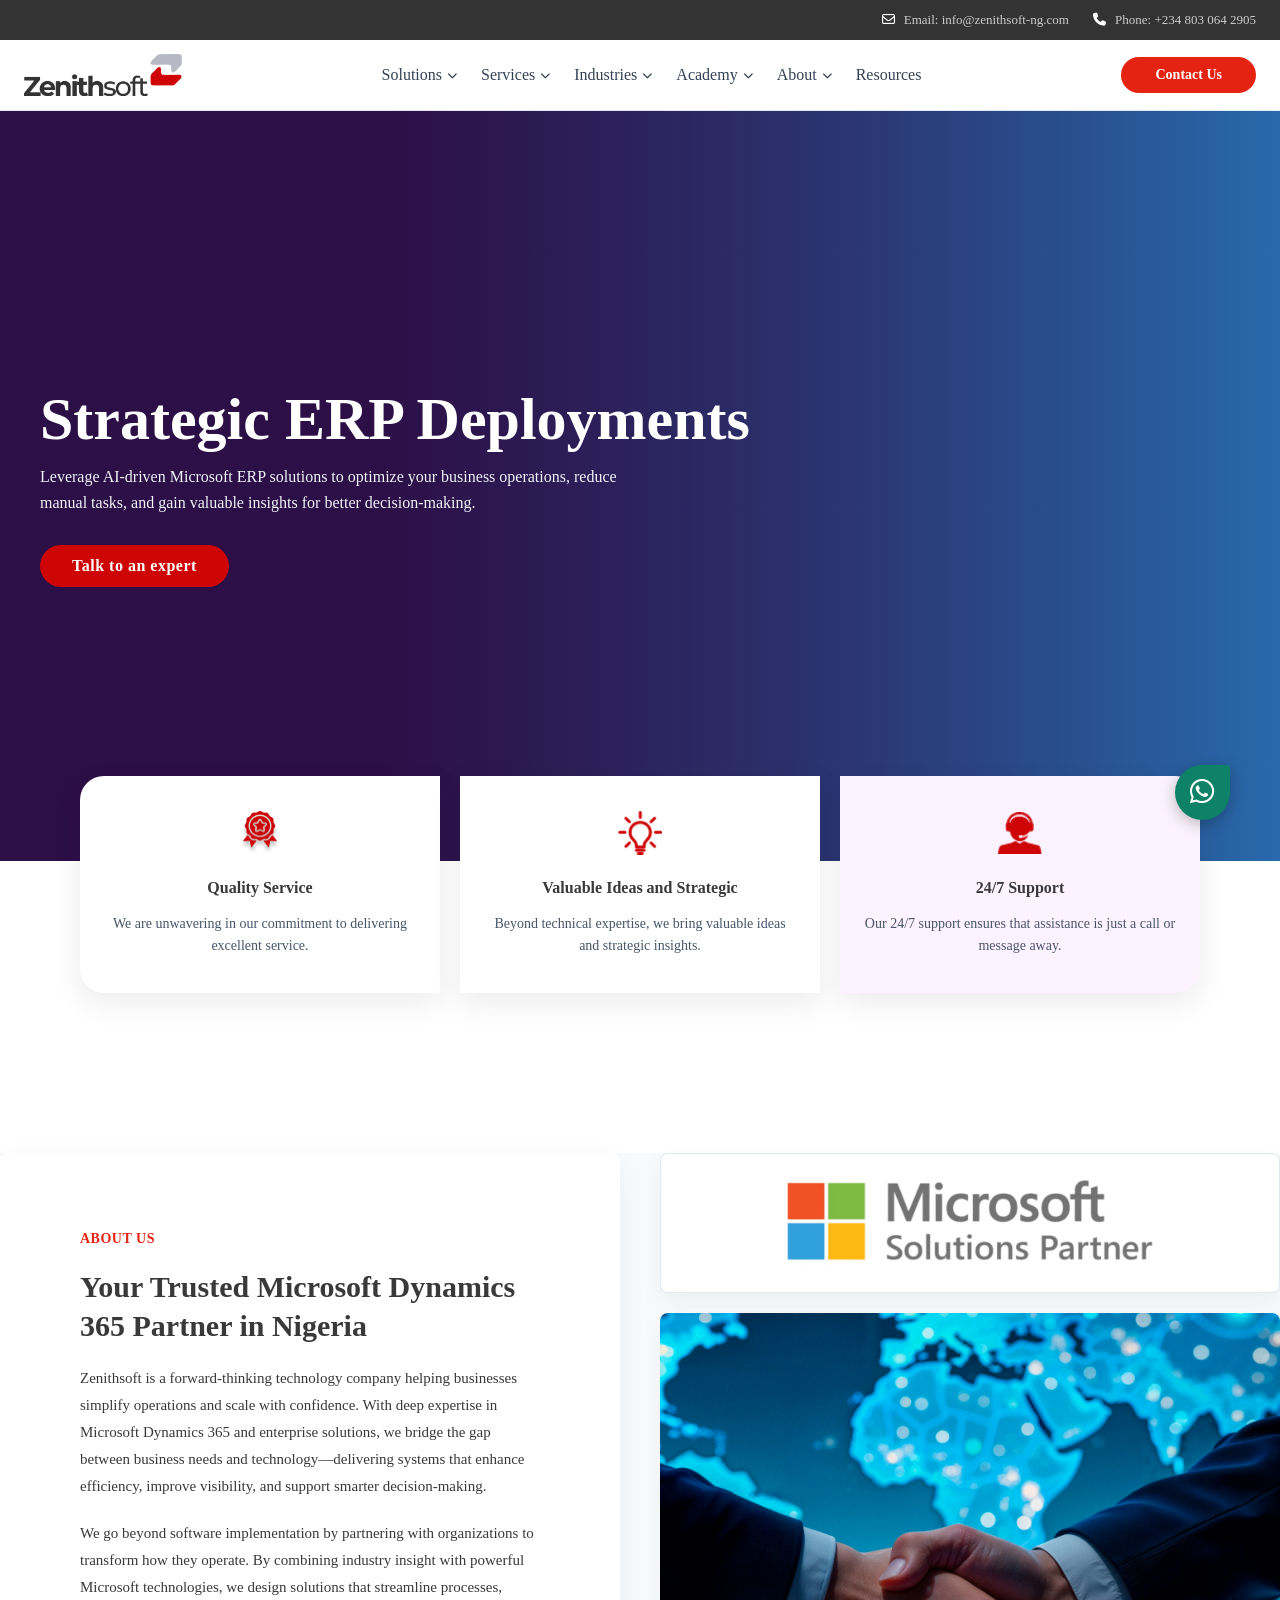
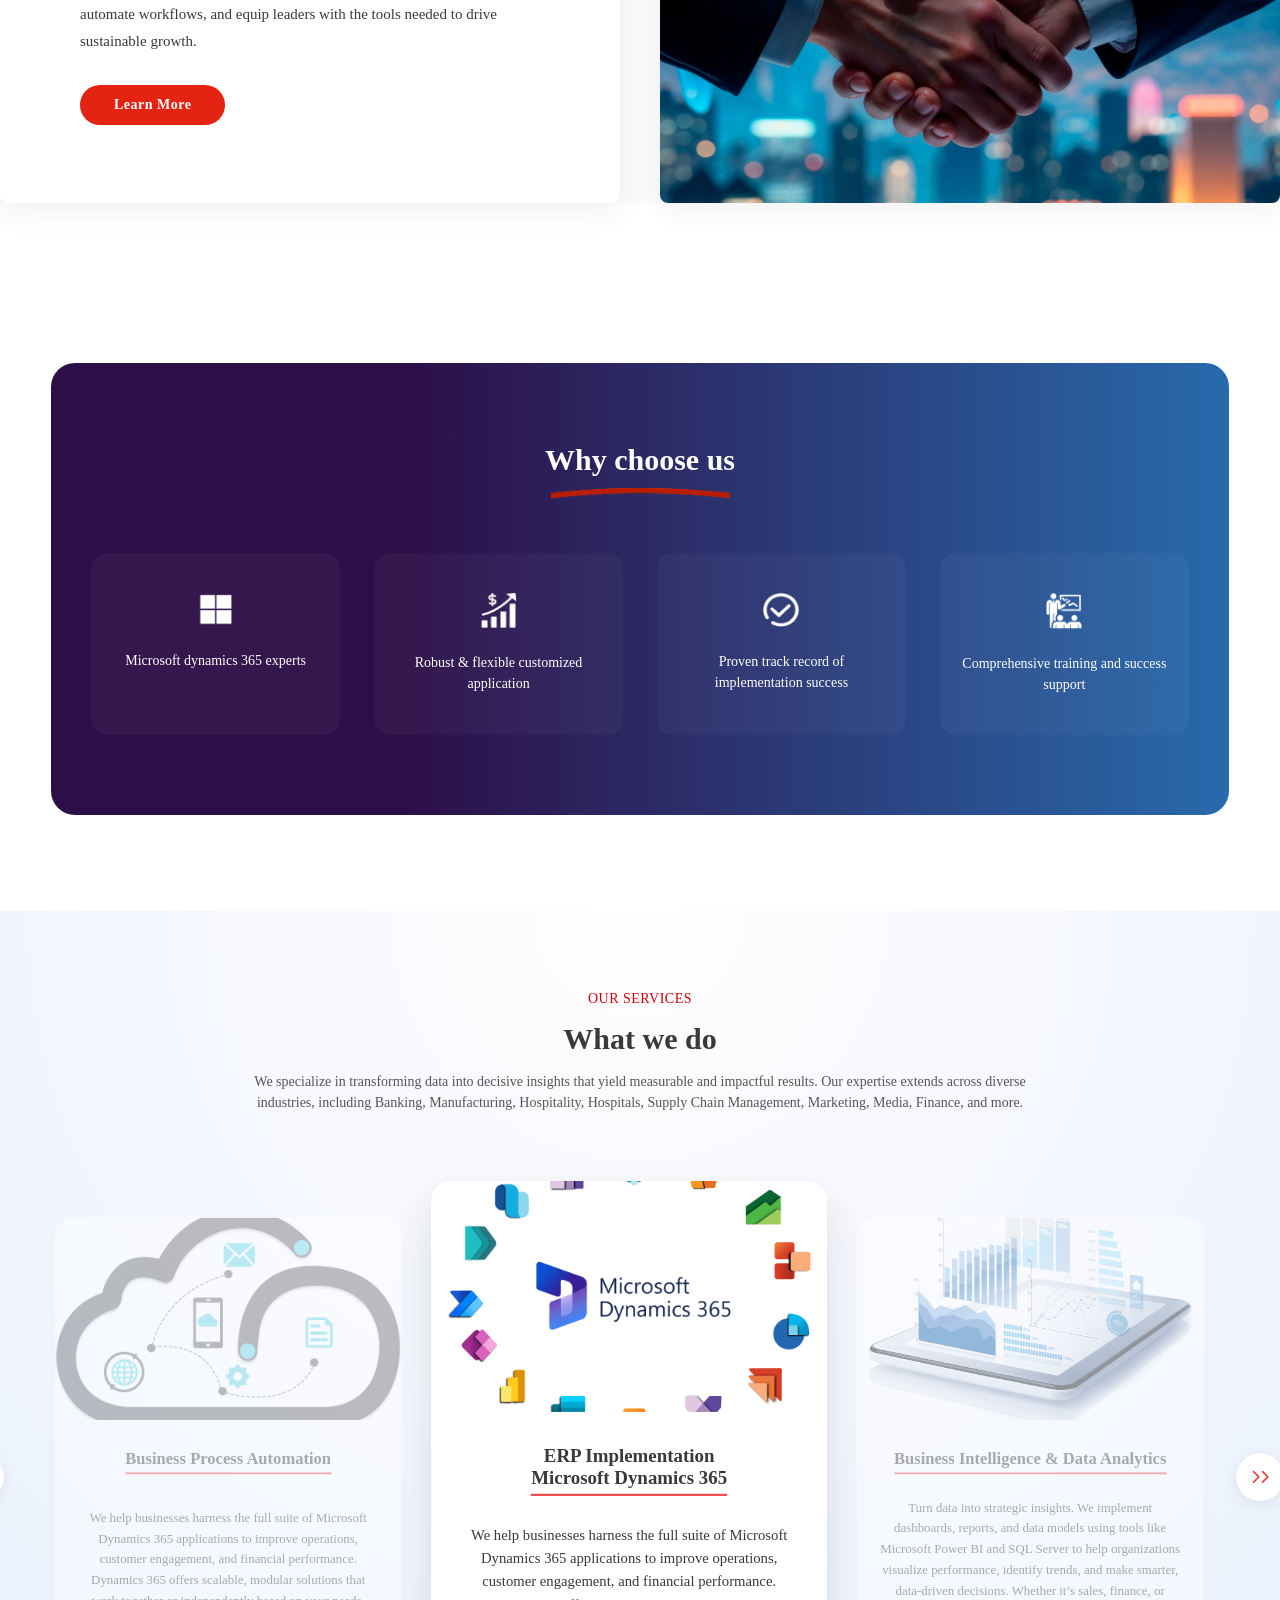
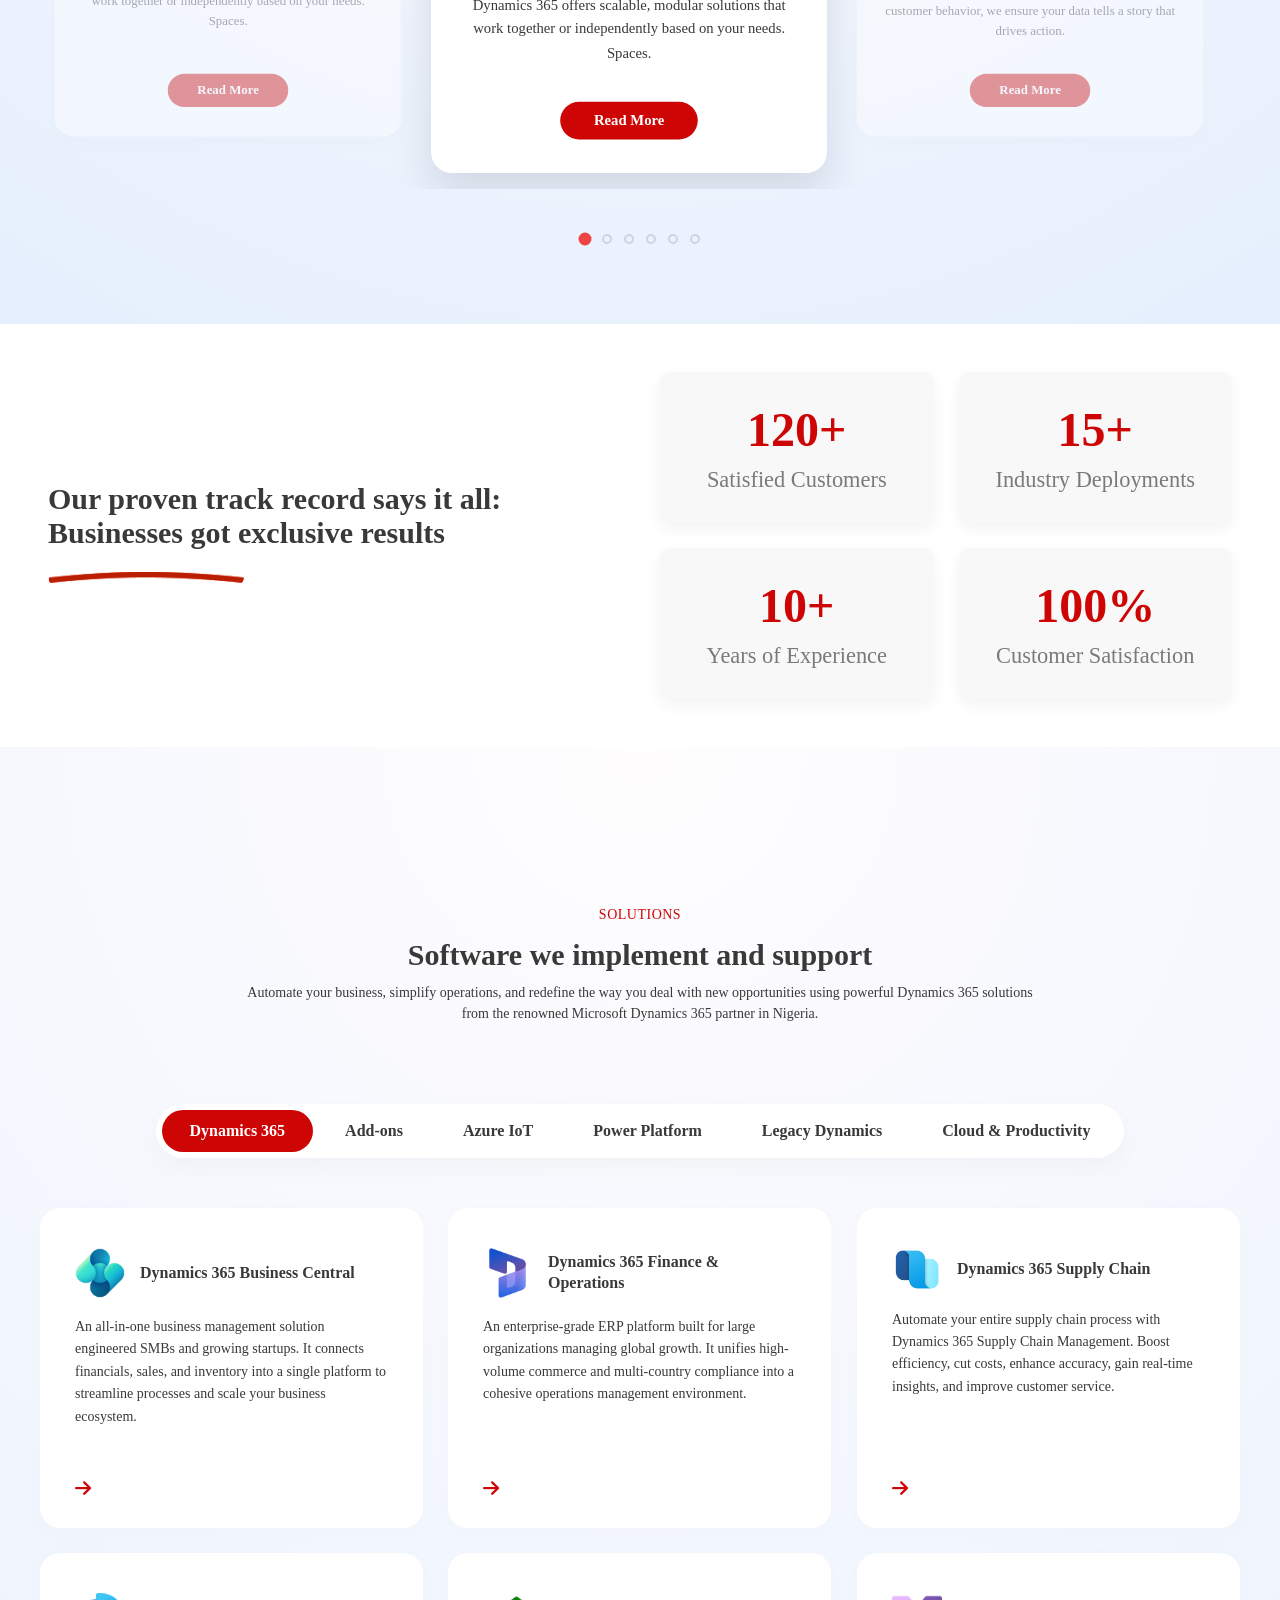
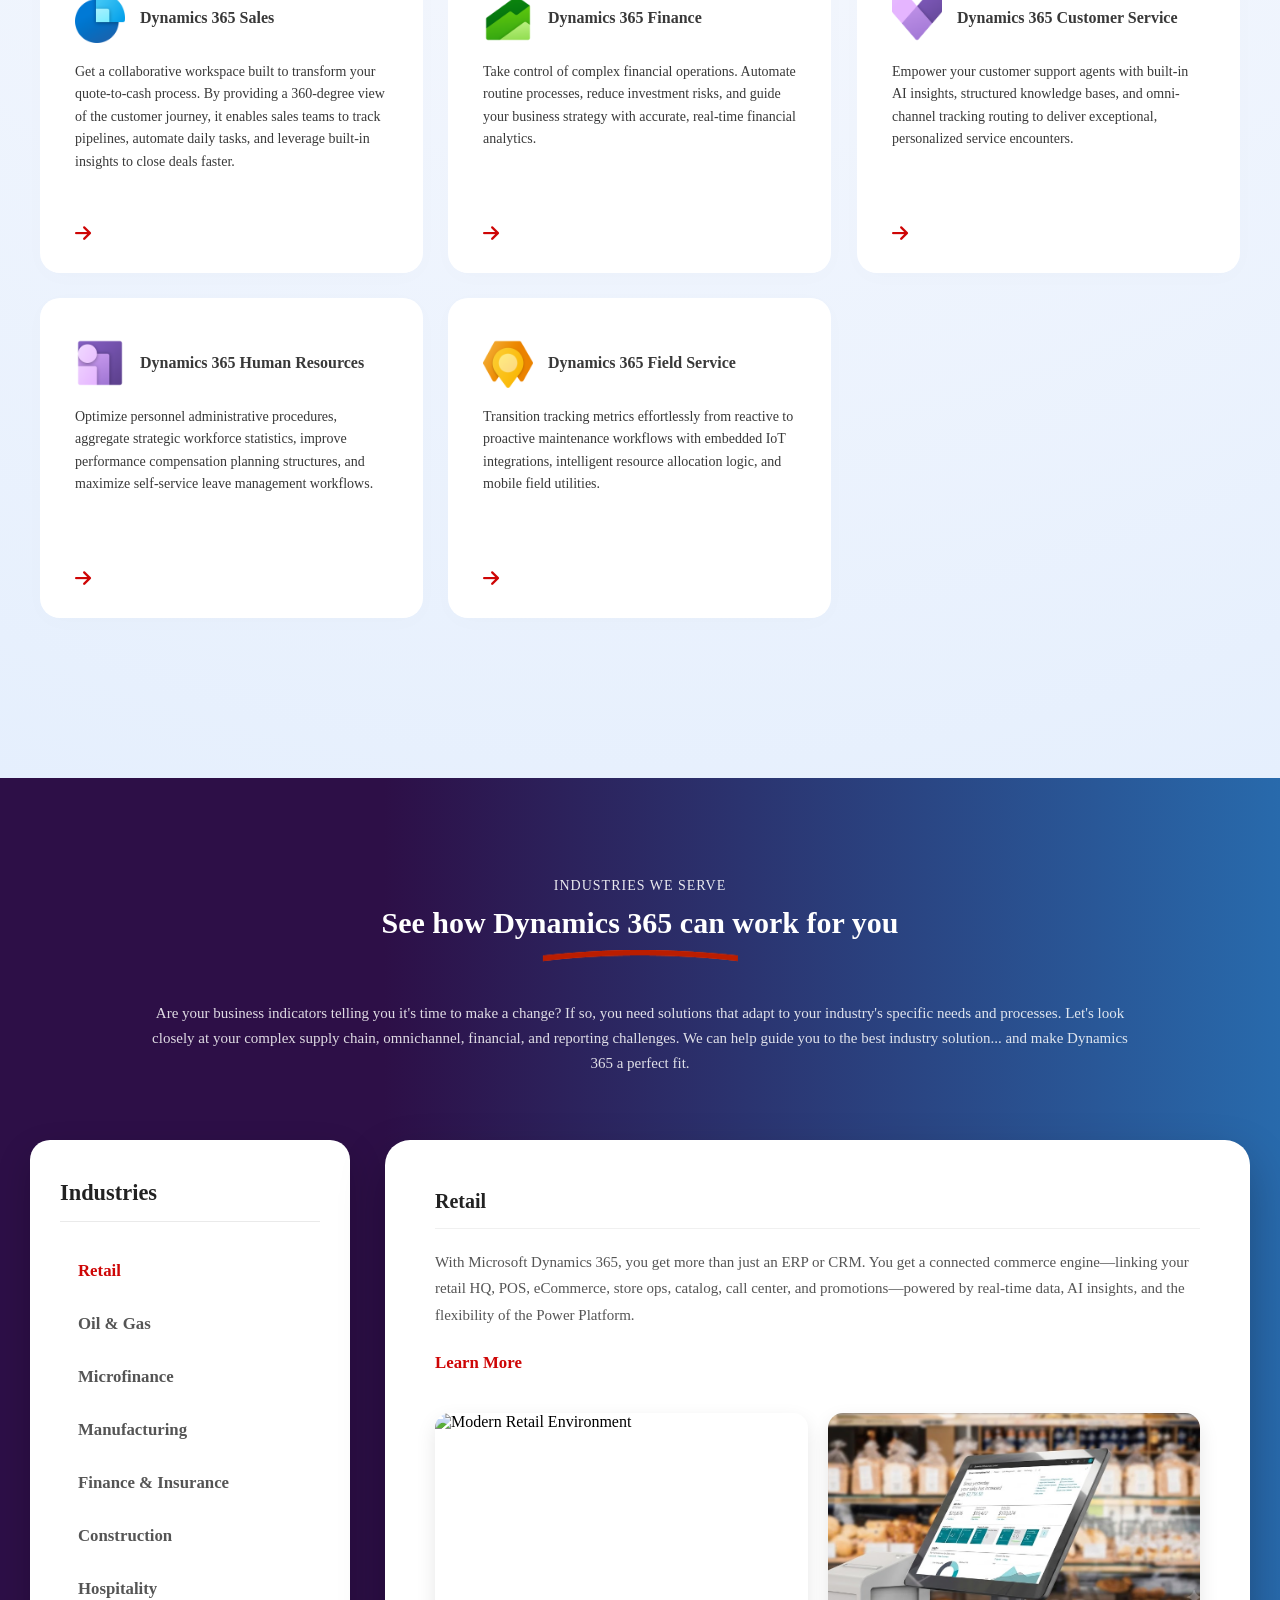
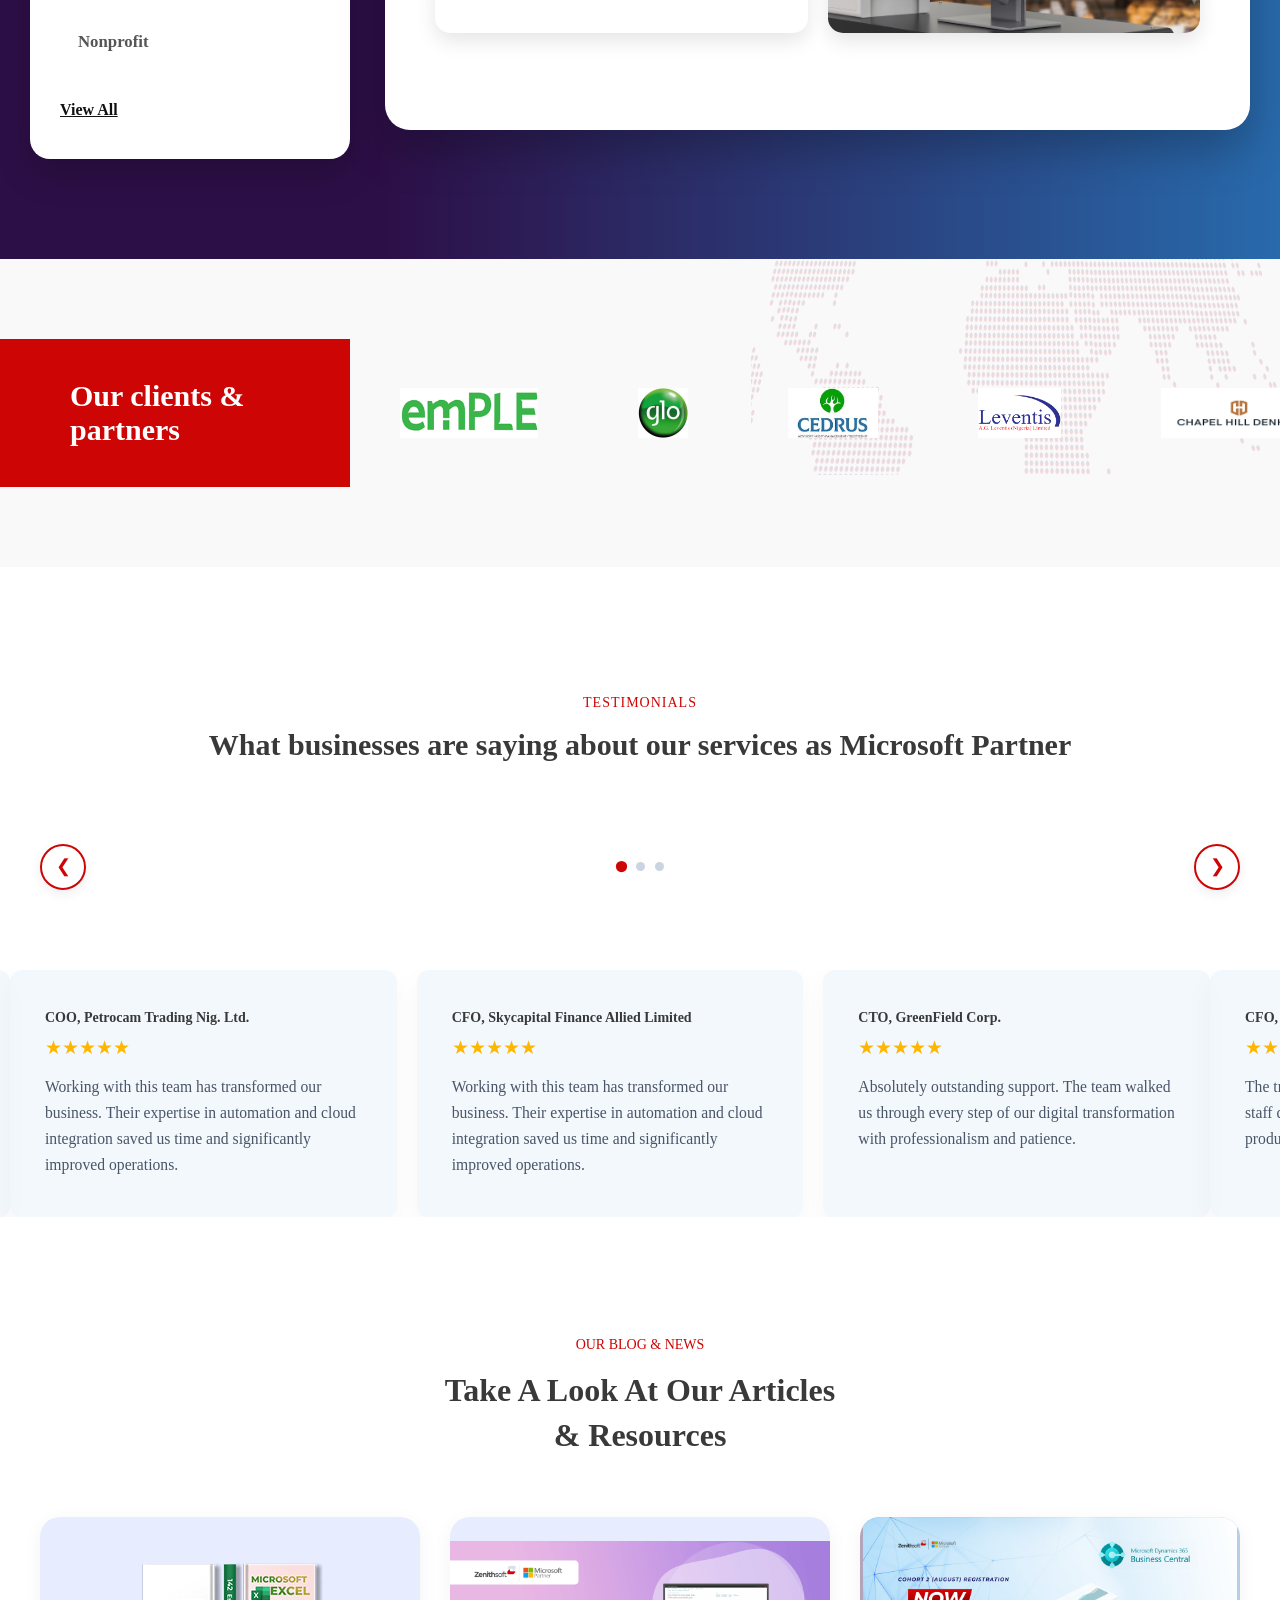
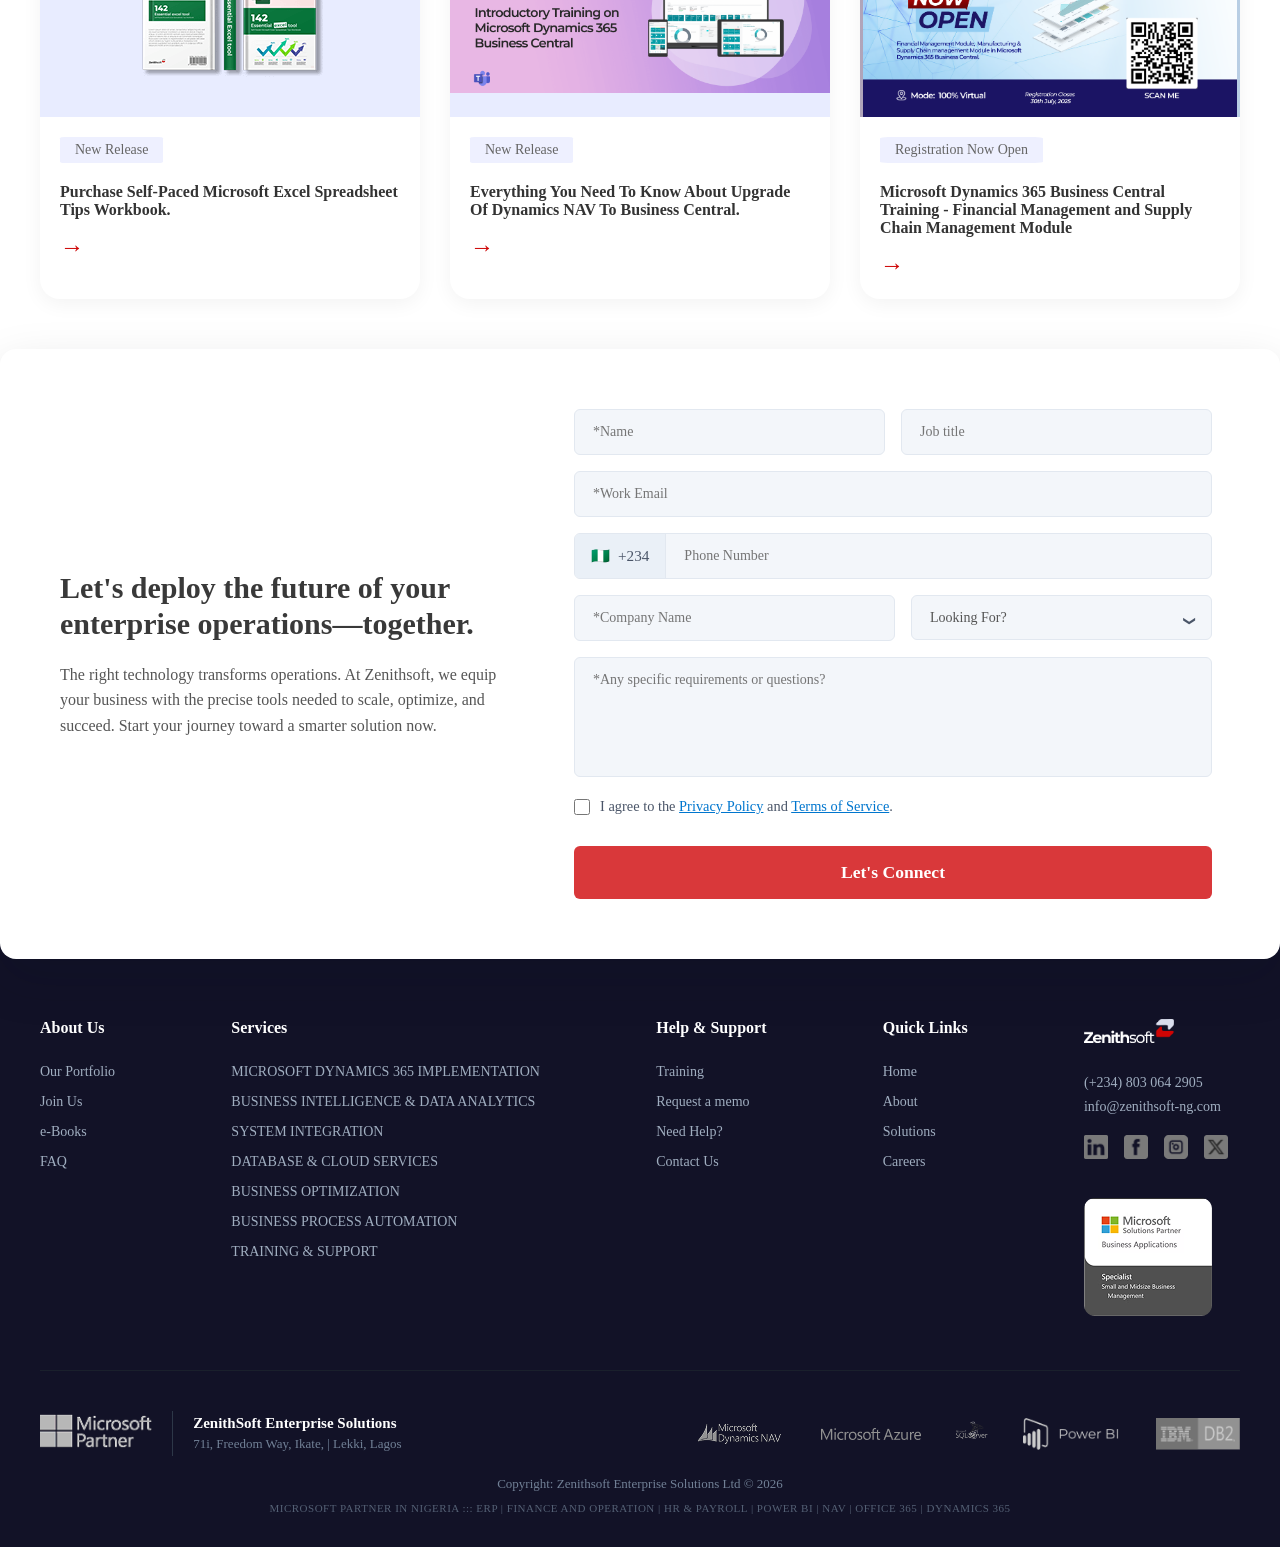
==== commit d1c6a304: "Update index.html" ====
--- a/index.html
+++ b/index.html
@@ -6,7 +6,7 @@
     <title>Zenithsoft Enterprise Solutions Limited</title>
       <link rel="icon" type="image/png" href="logo & icons/favicon.png">
     <link rel="stylesheet" href="https://cdnjs.cloudflare.com/ajax/libs/font-awesome/6.4.0/css/all.min.css">
-    <link rel="stylesheet" href="home.css">
+    <link rel="stylesheet" href="css/home.css">
 </head>
 <body>
 
--- a/css/home.css
+++ b/css/home.css
@@ -0,0 +1,3264 @@
+/* Core Resets */
+* {
+    margin: 0;
+    padding: 0;
+    box-sizing: border-box;
+    font-family: "Segoe UI", "Montserrat";
+}
+
+/* body {
+    background-color: #f4f6f9;
+} */
+
+:root {
+    --primary-color: #393939;
+    --pri-color-2: #7A7A7A;
+    --main-bg-color: #fff;
+    --secondary: #CE0505;
+    --btn-color: #CE0505;
+    --btn-hover: #fff;
+    --aes: #feedff;
+    --grey: #2f2b3f;
+    --footer: #2B2B2B;
+    --disabled-mode: #ccc;
+    --blue: #E0E6F0;
+    --heading-dark: #222222;
+    --body-muted: #555555;
+}
+
+
+/* ==========================================================
+   SECTION 1: TOP UTILITY BAR STYLING
+   ========================================================== */
+.top-bar {
+    background-color: #333333;
+    color: #cccccc;
+    font-size: 13px;
+    height: 40px;
+    display: flex;
+    align-items: center;
+    transition: transform 0.3s ease, opacity 0.3s ease;
+    width: 100%;
+    position: relative;
+    z-index: 1002;
+}
+
+.top-bar-container {
+    max-width: 1400px;
+    width: 100%;
+    margin: 0 auto;
+    padding: 0 24px;
+    display: flex;
+    justify-content: flex-end;
+    gap: 24px;
+}
+
+.top-bar-item i {
+    margin-right: 6px;
+    color: #ffffff;
+}
+
+
+
+
+/* ==========================================================================
+   2. MAIN HEADER NAVIGATION WITH IMAGE LOGO FIXES
+   ========================================================================== */
+.navbar {
+    background-color: #ffffff;
+    width: 100%;
+    border-bottom: 1px solid #e2e8f0;
+    position: relative;
+    z-index: 1001;
+    transition: position 0.3s ease, top 0.3s ease, box-shadow 0.3s ease;
+}
+
+.navbar.sticky {
+    position: fixed;
+    top: 0;
+    left: 0;
+    box-shadow: 0 4px 20px rgba(0, 0, 0, 0.08);
+}
+
+.nav-container {
+    max-width: 1400px;
+    margin: 0 auto;
+    display: flex;
+    align-items: center;
+    justify-content: space-between;
+    padding: 0 24px;
+    height: 70px;
+}
+
+.logo {
+    display: flex;
+    align-items: center;
+    height: 100%;
+}
+
+.logo a {
+    display: flex;
+    align-items: center;
+    height: auto;
+}
+
+.brand-img {
+    max-height: 42px; 
+    width: auto;
+    object-fit: contain;
+    display: block;
+}
+
+.nav-links {
+    display: flex;
+    align-items: center;
+    height: 100%;
+}
+
+.nav-item {
+    text-decoration: none;
+    color: #334155;
+    font-size: 16px;
+    font-weight: 500;
+    padding: 0 12px;
+    display: flex;
+    align-items: center;
+    height: 70px;
+    transition: color 0.2s ease;
+    scroll-behavior: smooth;
+}
+
+.nav-item:hover, .dropdown-trigger:hover {
+    color: var(--btn-color);
+}
+
+.nav-arrow {
+    font-size: 10px;
+    margin-left: 5px;
+    transition: transform 0.2s ease;
+}
+
+.menu-toggle, .menu-close {
+    display: none;
+}
+
+.nav-actions {
+    display: flex;
+    align-items: center;
+    gap: 20px;
+}
+
+.contact-btn {
+    text-decoration: none;
+    background-color: #e52312;
+    color: #ffffff;
+    padding: 10px 34px;
+    border-radius: 20px;
+    font-weight: 600;
+    font-size: 14px;
+    transition: all 0.2s ease;
+}
+
+.contact-btn:hover {
+    background-color: #b81b0e;   
+    transform: translateY(-2px); 
+}
+
+/* ==========================================================================
+   DROPDOWN & MEGA MENU STRUCTURES
+   ========================================================================== */
+.nav-item-dropdown { position: relative; scroll-behavior: smooth;}
+
+.dropdown-pane {
+    position: absolute;
+    top: 110px; 
+    background-color: #f1f5f9;
+    box-shadow: 0 10px 30px rgba(0, 0, 0, 0.08);
+    opacity: 0;
+    visibility: hidden;
+    transform: translateY(2px);
+    transition: opacity 0.2s, transform 0.2s, visibility 0.2s;
+    z-index: 1050;
+}
+
+.dropdown-pane.show {
+    opacity: 1;
+    visibility: visible;
+    transform: translateY(0);
+}
+
+.mega-menu {
+    position: fixed; 
+    left: 50%;
+    transform: translateX(-50%) translateY(2px);
+    width: 90vw;
+    max-width: 1300px;
+    border-radius: 0 0 16px 16px;
+    padding: 40px;
+}
+
+.dropdown-pane.mega-menu.show {
+    transform: translateX(-50%) translateY(0);
+}
+
+.mega-menu-grid { display: grid; gap: 30px 40px; max-width: 1300px; margin: 0 auto; }
+.grid-4-cols { grid-template-columns: repeat(4, minmax(200px, 1fr)); }
+.grid-3-cols { grid-template-columns: repeat(3, minmax(250px, 1fr)); }
+.row-span-2 { grid-row: span 2; }
+
+/* ==========================================================================
+   HYBRID MEGA MENU TITLES & ICONS
+   ========================================================================== */
+.column-title {
+    font-size: 15px;
+    font-weight: 600;
+    color: #1e293b;
+    margin-bottom: 16px;
+    display: flex;
+    align-items: center;
+    justify-content: space-between;
+    gap: 8px;
+    padding-bottom: 10px;
+    border-bottom: 1px solid #cbd5e1;
+}
+
+.column-title.no-border {
+    border-bottom: none;
+    margin-bottom: 0;
+    padding-bottom: 0;
+}
+
+.column-link {
+    display: inline-flex;
+    align-items: center;
+    gap: 8px;
+    text-decoration: none;
+    font-size: 15px;
+    font-weight: 600;
+    color: #1e293b;
+    transition: color 0.2s ease;
+}
+
+.column-link:hover {
+    color: var(--btn-color);
+}
+
+.column-icon-img {
+    width: 24px;
+    height: 24px;
+    object-fit: contain;
+    display: block;
+    flex-shrink: 0;
+}
+
+.column-title span {
+    display: inline-flex;
+    align-items: center;
+    gap: 8px;
+}
+
+.column-title span i {
+    font-size: 16px;
+    width: 20px;
+    text-align: center;
+}
+
+.mobile-column-arrow { display: none; }
+
+/* FontAwesome Color Utilities */
+.icon-blue { color: #2563eb; }
+.icon-lightblue { color: #0284c7; }
+.icon-teal { color: #0d9488; }
+.icon-indigo { color: #4f46e5; }
+.icon-cyan { color: #06b6d4; }
+.icon-red { color: #dc2626; }
+.icon-orange { color: #ea580c; }
+
+/* Dropdown Nested Sub-lists */
+.sub-list { list-style: none; padding: 0; margin: 0; }
+.sub-list li { margin-bottom: 10px; }
+.sub-list a { text-decoration: none; color: #475569; font-size: 14px; display: inline-block; }
+.sub-list a:hover { color: var(--btn-color); }
+
+/* ==========================================================
+   ACADEMY & ABOUT SMALL DROPDOWNS
+   ========================================================== */
+.relative-container { position: relative; }
+
+.small-menu { 
+    position: absolute;
+    right: 0; 
+    top: 70px;
+    width: 220px; 
+    border-radius: 12px; 
+    padding: 16px; 
+}
+
+.small-menu-list { list-style: none; padding: 0; margin: 0; display: flex; flex-direction: column; gap: 4px; }
+.small-menu-list a { display: flex; align-items: center; gap: 12px; text-decoration: none; color: #1e293b; font-size: 14px; font-weight: 600; padding: 10px 12px; border-radius: 8px; }
+.small-menu-list a:hover { background-color: #e2e8f0; color: var(--btn-color); }
+
+/* ==========================================================================
+   3. MOBILE RESPONSIVE MEDIA QUERIES (Viewport width <= 1024px)
+   ========================================================================== */
+@media screen and (max-width: 1024px) {
+    .top-bar {
+        display: none;
+    }
+
+    .nav-container {
+        height: 60px;
+        padding: 0 24px;
+        display: flex;
+        justify-content: space-between;
+        align-items: center;
+    }
+
+    .nav-actions {
+        display: none !important;
+    }
+
+    .menu-toggle {
+        display: block;
+        background: none;
+        border: none;
+        font-size: 24px;
+        color: #334155;
+        cursor: pointer;
+    }
+
+    .nav-links {
+        position: fixed;
+        top: 0;
+        right: -100%; 
+        width: 320px;
+        height: 100vh;
+        background-color: #ffffff;
+        box-shadow: -5px 0 25px rgba(0, 0, 0, 0.15);
+        display: flex;
+        flex-direction: column;
+        align-items: flex-start;
+        justify-content: flex-start;
+        padding: 80px 24px 40px 24px;
+        overflow-y: auto; 
+        transition: right 0.3s ease-in-out;
+        z-index: 2000;
+    }
+
+    .nav-links.active {
+        right: 0;
+    }
+
+    .menu-close {
+        display: block;
+        position: absolute;
+        top: 20px;
+        right: 24px;
+        background: none;
+        border: none;
+        font-size: 24px;
+        color: #334155;
+        cursor: pointer;
+    }
+
+    .nav-item {
+        width: 100%;
+        height: auto;
+        padding: 16px 0;
+        border-bottom: 1px solid #f1f5f9;
+        display: flex;
+        justify-content: space-between;
+        font-size: 16px;
+        box-sizing: border-box;
+        scroll-behavior: smooth;
+    }
+
+    .nav-item-dropdown {
+        width: 100%;
+    }
+
+    .dropdown-pane, 
+    .mega-menu, 
+    .small-menu {
+        position: static !important; 
+        width: 100% !important;
+        max-width: 100% !important;
+        left: auto !important;
+        right: auto !important;
+        transform: none !important;
+        box-shadow: none !important;
+        opacity: 0;
+        visibility: hidden;
+        max-height: 0; 
+        overflow: hidden;
+        background-color: #ffffff;
+        padding: 0 !important;
+        transition: max-height 0.3s ease-out, opacity 0.3s ease;
+        box-sizing: border-box;
+    }
+
+    .dropdown-pane.show, 
+    .dropdown-pane.mega-menu.show {
+        opacity: 1;
+        visibility: visible;
+        max-height: 2500px;
+        padding: 10px 0 10px 12px !important;
+        transform: none !important; 
+    }
+
+    .mega-menu-grid {
+        grid-template-columns: 1fr !important;
+        gap: 0px;
+        width: 100%;
+    }
+
+    .column-title {
+        font-size: 15px;
+        margin-top: 5px;
+        margin-bottom: 0;
+        padding: 12px 0;
+        cursor: pointer;
+        border-bottom: 1px dashed #e2e8f0;
+        width: 100%;
+        box-sizing: border-box;
+    }
+
+    .column-title.no-border {
+        border-bottom: 1px dashed #e2e8f0;
+    }
+
+    /* --- MOBILE ICON SIZING REDUCTIONS --- */
+    .column-icon-img {
+        width: 18px; /* Reduced from 24px */
+        height: 18px; /* Reduced from 24px */
+    }
+
+    .column-title span i {
+        font-size: 14px; /* Reduced from 16px */
+        width: 16px;  /* Reduced from 20px */
+    }
+
+    .mobile-column-arrow {
+        display: inline-block;
+        font-size: 12px;
+        color: #64748b;
+        transition: transform 0.2s ease;
+    }
+
+    .menu-column .sub-list {
+        max-height: 0;
+        overflow: hidden;
+        opacity: 0;
+        padding-left: 14px;
+        width: 100%;
+        box-sizing: border-box;
+        transition: max-height 0.3s ease-out, opacity 0.2s ease;
+    }
+
+    .menu-column .sub-list.open {
+        max-height: 500px;
+        opacity: 1;
+        margin-top: 8px;
+        margin-bottom: 12px;
+    }
+
+    .small-menu-list {
+        display: flex;
+        flex-direction: column;
+        gap: 0;
+        width: 100%;
+    }
+
+    .small-menu-list a {
+        padding: 12px 0 12px 14px;
+        border-bottom: 1px dashed #e2e8f0;
+        width: 100%;
+        box-sizing: border-box;
+    }
+}
+
+
+
+/* ==========================================================================
+   HERO SECTION STYLING
+   ========================================================================== */
+.hero-slider {
+    position: relative;
+    width: 100%;
+    height: 60vh;
+    display: flex;
+    align-items: center;
+    justify-content: center;
+    text-align: center;
+    color: white;
+    background-size: cover;
+    background-position: center;
+    background-repeat: no-repeat;
+    transition: background-image 1s ease-in-out;
+    background-image: url('/assets/img/CONTACT\ 2.jpg');
+}
+
+.hero-slider::before {
+    content: "";
+    position: absolute;
+    inset: 0;
+    background: linear-gradient(90deg, rgba(45, 15, 71, 0.75) 30%, rgba(40, 106, 172, 0.5) 100%);
+    z-index: 1;
+}
+
+.hero-content {
+    position: relative;
+    z-index: 2;
+    max-width: 800px;
+    padding: 0 20px;
+}
+
+.hero-content h1 {
+    font-size:60px;
+    font-weight: bold;
+    margin-bottom: 10px;
+    transition: opacity 0.5s ease;
+}
+
+.hero-content p {
+  font-size: 16px;
+    max-width: 600px;
+    margin-bottom: 30px;
+    line-height: 1.6;
+    color: #f1f5f9;
+    transition: opacity 0.4s ease;
+    
+}
+
+
+
+
+/* ==========================================================
+   SECTION 3: HERO SLIDER BANNER & GLOBAL WHATSAPP WIDGET
+   ========================================================== */
+.hero-section {
+    position: relative;
+    height: 750px;
+    width: 100%;
+    overflow: hidden;
+    display: flex;
+    align-items: center;
+    background: linear-gradient(90deg, #2d0f47 30%, #286aac 100%);
+}
+
+.hero-section::after {
+    content: '';
+    position: absolute;
+    top: 0;
+    left: 0;
+    width: 100%;
+    height: 100%;
+    background: linear-gradient(90deg, rgba(45, 15, 71, 0.671) 30%, rgba(40, 106, 172, 0.329) 100%);
+    z-index: 2;
+    pointer-events: none;
+}
+
+.hero-slide {
+    position: absolute;
+    top: 0;
+    left: 0;
+    width: 100%;
+    height: 100%;
+    background-size: cover;
+    background-position: center;
+    opacity: 0;
+    transition: opacity 1.2s ease-in-out;
+    z-index: 1;
+}
+
+.hero-slide.active {
+    opacity: 1;
+}
+
+.hero-content {
+    position: relative;
+    z-index: 5;
+    max-width: 1400px;
+    width: 100%;
+    margin: 0 auto;
+    padding: 0 40px;
+    color: #ffffff;
+}
+
+
+.hero-btn {
+    display: inline-block;
+    text-decoration: none;
+    background-color: var(--btn-color);
+    color: #ffffff;
+    padding: 12px 32px;
+    font-weight: 700;
+    font-size: 16px;
+    border-radius: 24px;
+    transition: background-color 0.2s, transform 0.2s;
+    letter-spacing: 0.5px;
+    scroll-behavior: smooth;
+}
+
+.hero-btn:hover {
+    background-color: #b81b0e;
+    transform: translateY(-2px);
+}
+
+/* FIXED WHATSAPP BADGE STYLING */
+.whatsapp-badge {
+    position: fixed;
+    bottom: 80px;
+    right: 50px;
+    background-color: #0d8266;
+    width: 55px;
+    height: 55px;
+    border-radius: 40px 5px 40px 40px;
+    display: flex;
+    align-items: center;
+    justify-content: center;
+    font-size: 28px;
+    box-shadow: 0 4px 16px rgba(0,0,0,0.25);
+    z-index: 9999;
+    cursor: pointer;
+    transition: transform 0.2s ease;
+}
+
+.whatsapp-badge a {
+    color: #ffffff;
+}
+
+.whatsapp-badge:hover {
+    transform: scale(1.08);
+}
+
+/* ----------------------------------------------------------
+   HERO & WHATSAPP RESPONSIVE BREAKPOINTS
+   ---------------------------------------------------------- */
+
+   @media (max-width: 768px) {
+   .hero-content h1 {
+        font-size: 22px;
+    }
+
+   .hero-content p {
+        font-size:14px;
+    }
+
+   
+
+}
+
+
+@media (max-width: 768px) and (max-width: 1024px) {
+    /* Hero Responsiveness */
+    .hero-content h1{ font-size: 22px; width: 100%;}
+  .hero-content p { font-size: 14px; }
+    
+    .hero-btn {
+        padding: 10px 22px;
+        font-weight: 600;
+        font-size: 14px;
+    }
+    
+    /* Global Widgets Responsiveness */
+    .whatsapp-badge {
+       opacity: 0;
+    }
+
+    .hero-section {
+   
+    height: 500px;
+   
+    }
+
+    .hero-section::after {
+    background: linear-gradient(90deg, rgba(42, 10, 70, 0.712) 30%, rgba(12, 66, 121, 0.904) 100%);
+}
+
+
+  .brand-img {
+        max-height: 28px; 
+    }
+
+    .hero-content{
+      text-align: center;
+    }
+}
+
+
+
+/* --- Info Boxes Core Layout --- */
+.info-boxes {
+  display: flex;
+  justify-content: center;
+  gap: 20px;
+  position: relative;
+  
+  /* Pulls the boxes upward to overlap the bottom edge of your hero banner */
+  margin-top: -85px; 
+  padding: 0 24px;
+  z-index: 10;
+  flex-wrap: wrap;
+}
+
+.info-box {
+  background-color: #ffffff; /* Fallback if var(--main-bg-color) isn't loaded */
+  background-color: var(--main-bg-color, #ffffff);
+  flex: 1 1 300px;
+  max-width: 360px;
+  padding: 35px 24px;
+  box-shadow: 0 10px 30px rgba(0, 0, 0, 0.08);
+  text-align: center;
+  
+  /* Initial state: Hidden offscreen to the right */
+  opacity: 0;
+  transform: translateX(120px);
+  
+  /* Consolidated transition speeds for smoother execution */
+  transition: opacity 0.8s cubic-bezier(0.25, 1, 0.5, 1), 
+              transform 0.8s cubic-bezier(0.25, 1, 0.5, 1), 
+              background-color 0.3s ease;
+}
+
+/* Unique design aesthetics matched to the reference layout images */
+.box-1 {
+  border-top-left-radius: 24px;
+  border-bottom-left-radius: 24px;
+}
+
+.box-3 {
+  border-top-right-radius: 24px;
+  border-bottom-right-radius: 24px;
+  background-color: #fdf2ff; /* Light violet/pink hue matching the 24/7 support container */
+}
+
+/* --- Animation Class Triggered by JS Observer --- */
+.info-box.slide-in {
+  opacity: 1;
+  transform: translateX(0);
+}
+
+/* Staggered delay configuration so boxes slide in one-after-the-other */
+.info-box.slide-in:nth-child(1) { transition-delay: 0.1s; }
+.info-box.slide-in:nth-child(2) { transition-delay: 0.25s; }
+.info-box.slide-in:nth-child(3) { transition-delay: 0.4s; }
+
+/* --- Hover States --- */
+.info-box:hover {
+  background-color: #fdf2ff;
+}
+.box-3:hover {
+  background-color: #f7e1ff;
+}
+
+/* Internal elements decoration */
+.info-box img {
+  width: 44px;
+  height: 44px;
+  object-fit: contain;
+  margin-bottom: 20px;
+}
+
+.info-box h4 {
+  font-size: 16px;
+  font-weight: 700;
+  margin-bottom: 16px;
+  color: var(--primary-color, #1e293b);
+}
+
+.info-box p {
+  font-size: 14px;
+  color: #475569;
+  line-height: 1.6;
+}
+
+/* --- Responsive Adaptations --- */
+@media (max-width: 991px) {
+  .info-boxes {
+    margin-top: -40px; /* Reduced overlap constraint on smaller display containers */
+    gap: 16px;
+  }
+  
+  .info-box {
+    max-width: 100%;
+    border-radius: 16px; /* Break compound layout cards into clean standard separate block shapes */
+    
+    /* On mobile, slide elements smoothly from bottom instead of sideways */
+    transform: translateY(60px) translateX(0); 
+  }
+  
+  .info-box.slide-in {
+    transform: translateY(0) translateX(0);
+  }
+}
+
+
+
+/* ==========================================================================
+   ABOUT US SECTION (EQUAL WIDTH & HEIGHT STRUCTURE)
+   ========================================================================== */
+
+.about-container {
+    margin: 10rem 0;
+    background-color: #f8fafc;
+    display: flex;
+    justify-content: center;
+    align-items: center;
+}
+
+.about-workspace-grid {
+    display: flex;
+    align-items: stretch;       /* CRITICAL: Forces left and right columns to perfectly match heights */
+    justify-content: space-between;
+    max-width: 1400px;
+    width: 100%;
+    gap: 40px;  
+    max-height: 650px;          /* Clean desktop layout limit */
+}
+
+/* === LEFT COLUMN: VISUAL ELEMENTS === */
+.about-visual-column {
+    flex: 1;                    /* Takes up exactly 50% width layout basis */
+    display: flex;
+    flex-direction: column;     /* Stack logo card cleanly over the training picture */
+    gap: 20px;
+}
+
+.media-box {
+    border-radius: 8px;
+    overflow: hidden;
+    box-shadow: 0 10px 25px rgba(0, 0, 0, 0.05);
+    background-color: #ffffff;
+}
+
+/* Top Microsoft Partner Logo Box Wrapper */
+.media-box.logo-top-wrapper {
+    height: 140px;              /* Standard frame height boundary to fit the logo asset */
+    display: flex;
+    align-items: center;
+    justify-content: center;
+    padding: 20px 40px;         /* Side spacing to let the horizontal logo stretch naturally */
+    border: 1px solid #e2e8f0;
+}
+
+.partner-logo-img {
+    width: 100%;
+    height: 100%;
+    object-fit: contain;        /* Protects asset ratios from stretching or distortion */
+    display: block;
+}
+
+/* Bottom Portrait Training Box Wrapper */
+.media-box.portrait-bottom-wrapper {
+    flex: 1;                    /* Stretches fluidly to keep overall columns unified in height */
+    display: flex;
+}
+
+.responsive-portrait {
+    width: 100%;
+    height: 100%;
+    object-fit: cover;          /* Clean cropping to fill out variable height rows */
+    display: block;
+}
+
+/* === RIGHT COLUMN: TEXT CARD === */
+.about-text-column {
+    flex: 1;                    /* Takes up exactly 50% width layout basis */
+    display: flex;
+}
+
+.content-text-card {
+    background: #ffffff;
+    padding: 5rem;
+    border-radius: 8px;
+    box-shadow: 0 10px 30px rgba(0, 0, 0, 0.06);
+    width: 100%;
+    
+    /* Vertically centers text layers to keep balance with left layout images */
+    display: flex;
+    flex-direction: column;
+    justify-content: center;    
+}
+
+/* Typography & Sub Elements */
+.sub-badge {
+    display: inline-block;
+    align-self: flex-start;
+    font-size: 14px;
+    font-weight: 600;
+    text-transform: uppercase;
+    color: #e52312;
+    margin-bottom: 20px;
+    letter-spacing: 0.5px;
+}
+
+.content-text-card h2 {
+    font-size: 30px;
+    color: var(--primary-color);
+    line-height: 1.3;
+    margin-bottom: 20px;
+    font-weight: 700;
+}
+
+.about-description1,.about-description {
+    font-size: 15px;
+    line-height: 1.8;
+    color: var(--primary-color);
+    margin-bottom: 20px;
+}
+
+/* Button styling */
+.about-cta-btn {
+    display: inline-block;
+    align-self: flex-start;      /* Keeps the button width confined to its text instead of stretching full-width */
+    text-decoration: none;
+    background-color: #e52312;   /* Matching your theme red color */
+    color: #ffffff;
+    padding: 12px 34px;
+    font-weight: 600;
+    font-size: 14px;
+    border-radius: 20px;
+    transition: background-color 0.2s ease, transform 0.2s ease;
+    margin-top: 10px;
+    letter-spacing: 0.5px;
+}
+
+/* Hover effects */
+.about-cta-btn:hover {
+    background-color: #b81b0e;   /* Darkens slightly on hover */
+    transform: translateY(-2px); /* Subtle crisp lift effect */
+}
+
+/* Active touch state */
+.about-cta-btn:active {
+    transform: translateY(0);
+}
+
+/* === INITIAL ANIMATION STATES === */
+.about-visual-column {
+    opacity: 0;
+    transform: translateX(-50px); /* Positioned slightly to the left */
+    transition: opacity 1.2s cubic-bezier(0.25, 1, 0.5, 1), 
+                transform 1.2s cubic-bezier(0.25, 1, 0.5, 1);
+}
+
+.about-text-column {
+    opacity: 0;
+    transform: translateX(50px);  /* Positioned slightly to the right */
+    transition: opacity 1.2s cubic-bezier(0.25, 1, 0.5, 1), 
+                transform 1.2s cubic-bezier(0.25, 1, 0.5, 1);
+}
+
+/* === ANIMATION TRIGGER CLASSES (Activated by JS) === */
+.about-visual-column.slide-in-left {
+    opacity: 1;
+    transform: translateX(0);
+}
+
+.about-text-column.slide-in-right {
+    opacity: 1;
+    transform: translateX(0);
+}
+
+@media (max-width:1024px){
+  .sub-badge {
+ font-size: 12px;
+  letter-spacing: 0.3px;
+    align-self: center;
+}
+.content-text-card h2 {
+    font-size: 25px;
+}
+
+.about-description{
+  font-size: 14px;
+}
+
+.content-text-card{
+  align-items: center;
+  text-align: center;
+}
+
+.about-cta-btn{
+  align-self: center;
+}
+
+
+
+}
+
+/* ==========================================================================
+   WHY CHOOSE US SECTION STYLING
+   ========================================================================== */
+
+.why-choose-us {
+    background: linear-gradient(90deg, #2d0f47 30%,  #286aac 100%); 
+    padding: 80px 40px;
+    text-align: center;
+    border-radius: 24px;       /* Smooth corner wrap matching your visual file */
+    margin: 6rem auto;
+    max-width: 1400px;         /* Keeps section proportional on ultra-wide monitors */
+    width: 92%;
+    box-sizing: border-box;
+    /* Animation base entry wrapper context */
+    opacity: 0;
+    transform: translateY(60px);
+    transition: opacity 1s ease-out, transform 1s ease-out;
+}
+
+/* Base structural fade-in flag class */
+.why-choose-us.fade-in {
+    opacity: 1;
+    transform: translateY(0);
+}
+
+.why-header {
+    margin-bottom: 50px;
+}
+
+.why-header h1 {
+    font-size: 30px;
+    color: var(--main-bg-color);
+    font-weight: 700;
+    margin-bottom: 8px;
+}
+
+.why-header img {
+    height: auto;
+    max-width: 180px; /* Restricts the shape accent line sizing framework */
+    display: inline-block;
+}
+
+/* Horizontal Flexible Card Track */
+.why-grid {
+    display: flex;
+    justify-content: center;
+    align-items: stretch; /* Forces equal height columns */
+    gap: 34px;
+    max-width: 1100px;
+    margin: 0 auto;
+}
+
+.why-item {
+    flex: 1 1 220px;
+    max-width: 260px;
+    background-color: rgba(255, 255, 255, 0.03); /* Subtle backdrop hue */
+    padding: 40px 20px;
+    border-radius: 16px;
+    display: flex;
+    flex-direction: column;
+    align-items: center;
+    justify-content: flex-start;
+    transition: background-color 0.3s ease, transform 0.3s ease;
+}
+
+/* Subtle mouse hover lift signature */
+.why-item:hover {
+    background-color: rgba(255, 255, 255, 0.06);
+    transform: translateY(-5px) !important; 
+}
+
+.why-item img {
+    width: 36px;
+    height: auto;
+    object-fit: contain;
+    margin-bottom: 24px;
+}
+
+.why-item h6 {
+    font-size: 14px;
+    font-weight: 500;
+    line-height: 1.5;
+    color: #ffffff;
+    margin: 0;
+}
+
+/* Animation Entry Initial Hidden Vectors */
+.slide-left {
+    opacity: 0;
+    transform: translateX(-60px);
+    transition: opacity 0.8s ease-out, transform 0.8s ease-out;
+}
+
+.slide-left.show {
+    opacity: 1;
+    transform: translateX(0);
+}
+
+.slide-up {
+    opacity: 0;
+    transform: translateY(40px);
+    transition: opacity 0.8s cubic-bezier(0.25, 1, 0.5, 1), 
+                transform 0.8s cubic-bezier(0.25, 1, 0.5, 1);
+}
+
+.slide-up.show {
+    opacity: 1;
+    transform: translateY(0);
+}
+
+
+/* ==========================================================================
+   CONSOLIDATED MOBILE RESPONSIVE MEDIA QUERIES (FIXES SCROLL OVERLAPS)
+   ========================================================================== */
+@media (max-width: 991px) {
+    
+    /* 1. About Us Mobile Overlap Architecture Reset Fix */
+    .about-container {
+        margin: 6rem 0; /* Smooth structural balance breathing room */
+        padding: 0 24px;
+    }
+
+    .about-workspace-grid {
+        flex-direction: column;
+        align-items: initial;   
+        gap: 40px;
+        max-height: none !important; /* CRITICAL FIX: Unlocks the desktop height limitation so it pushes sections down */
+    }
+
+    .about-visual-column,
+    .about-text-column {
+        max-width: 100%;
+        width: 100%;
+    }
+
+    /* Clear side transforms to prevent mobile screen clipping artifacts during entry animations */
+    .about-visual-column,
+    .about-text-column {
+        transform: translateY(30px); /* Clean vertical slide layout alternative for mobile screens */
+    }
+    
+    .about-visual-column.slide-in-left,
+    .about-text-column.slide-in-right {
+        transform: translateY(0);
+    }
+
+    .media-box.portrait-bottom-wrapper {
+        height: 380px;  /* Clean structural height context for the portrait image on mobile view */        
+    }
+
+    .content-text-card {
+        padding: 40px 24px;
+    }
+
+    .content-text-card h2 {
+        font-size: 20px;
+    }
+
+    /* .about-cta-btn {
+        align-self: center; /* Center alignment for neat presentation balance */
+    
+
+    /* 2. Why Choose Us Grid Wrap Adjustments */
+    .why-grid {
+        flex-wrap: wrap; 
+        gap: 20px;
+    }
+    .why-item {
+        flex: 1 1 calc(50% - 20px); 
+        max-width: 100%;
+    }
+}
+
+@media (max-width: 560px) {
+    .why-choose-us {
+        padding: 50px 20px;
+        width: 95%;
+    }
+   
+    .why-grid {
+        flex-direction: column;
+        align-items: center;
+    }
+    .why-item {
+        width: 100%;
+        padding: 30px 20px;
+    }
+}
+
+@media (max-width:1024px){
+  .why-header h1{
+    font-size: 20px;
+    margin-bottom: 0;
+  }
+
+  .why-header img{
+    height: auto;
+    max-width: 100px;
+  }
+
+  .why-choose-us {
+       margin: 2rem auto;
+    }
+}
+
+
+
+
+/* services */
+
+/* ==========================================================
+   SCROLL REVEAL STRUCTURAL RULES
+   ========================================================== */
+.stories-carousel-container {
+    padding: 80px 0;
+    background: radial-gradient(circle at top, #fffdfe 0%, #e5effd 100%);
+    width: 100%;
+    overflow: hidden;
+    box-sizing: border-box;
+
+    /* 1. Base hidden layout configuration states */
+    opacity: 0;
+    transform: translateY(40px); /* Soft directional dip placement */
+    will-change: transform, opacity;
+
+    /* 2. Seamless premium deceleration motion ease curves */
+    transition: transform 1.2s cubic-bezier(0.16, 1, 0.3, 1),
+                opacity 1.2s cubic-bezier(0.16, 1, 0.3, 1);
+}
+
+/* 3. The activation profile class applied down-stream via viewport entry triggers */
+.stories-carousel-container.reveal-active {
+    opacity: 1 !important;
+    transform: translateY(0) !important;
+}
+
+/* ==========================================================
+   EXISTING STRUCTURAL STYLES (UNCHANGED)
+   ========================================================== */
+.services-section {
+    text-align: center;
+    margin-bottom: 2rem;
+}
+
+.services-section h4 {
+    color: var(--secondary);
+    font-size: 14px;
+    margin-bottom: 15px;
+    font-weight: 500;
+    text-transform: uppercase;
+        letter-spacing: 0.5px
+}
+
+.services-section h1 {
+    font-size: 30px;
+    color: var(--primary-color);
+    margin-bottom: 15px;
+}
+
+.services-section img {
+    margin-bottom: 20px;
+}
+
+.services-section p {
+    max-width: 800px;
+    margin: auto;
+    font-size: 14px;
+    color: var(--body-muted);
+    line-height: 1.5;
+    padding-bottom: 20px;
+}
+
+.stories-inner-content-frame {
+    max-width: 1500px;
+    margin: 0 auto;
+    padding: 0 50px; 
+    box-sizing: border-box;
+    position: relative;
+}
+
+.stories-header h2 {
+    text-align: center;
+    font-size: 2.2rem;
+    color: #333333;
+    font-weight: 700;
+    margin-bottom: 50px;
+    padding: 0 24px;
+}
+
+.slider-outer-frame {
+    width: 100%;
+    position: relative;
+    display: flex;
+    align-items: center;
+    box-sizing: border-box;
+}
+
+.slider-viewport {
+    width: 100%;
+    overflow: hidden;
+    padding: 30px 0; 
+}
+
+.slider-track {
+    display: flex;
+    will-change: transform;
+}
+
+.story-card {
+    flex: 0 0 calc((100% - 48px) / 3); 
+    margin-right: 24px; 
+    background: #ffffff;
+    border-radius: 20px;
+    box-shadow: 0 8px 24px rgba(0, 0, 0, 0.04);
+    overflow: hidden;
+    text-align: center;
+    display: flex;
+    flex-direction: column;
+    box-sizing: border-box;
+    opacity: 0.4;
+    transform: scale(0.92);
+    transition: transform 0.6s cubic-bezier(0.25, 1, 0.5, 1), 
+                opacity 0.6s ease, 
+                box-shadow 0.6s ease;
+}
+
+.story-card.focused-box {
+    opacity: 1;
+    transform: scale(1.05); 
+    box-shadow: 0 20px 40px rgba(15, 23, 42, 0.12);
+    z-index: 5;
+}
+
+.card-image-wrapper {
+    height: 220px;
+    position: relative;
+    overflow: hidden;
+    display: flex;
+    align-items: center;
+    justify-content: center;
+}
+
+.brand-bg-img {
+    width: 100%;
+    height: 100%;
+    object-fit: cover;
+    position: absolute;
+    top: 0;
+    left: 0;
+    /* opacity: 0.35; */
+}
+
+.pic-blue { background-color: #ffffff; }
+.pic-green { background-color: #ffffff; }
+.pic-darkblue { background-color: #0d2c54; }
+
+.card-overlay-logo {
+    position: relative;
+    z-index: 2;
+    color: #ffffff;
+    font-size: 1.5rem;
+    font-weight: 800;
+    letter-spacing: 2px;
+    text-shadow: 0 2px 8px rgba(0,0,0,0.25);
+}
+
+.card-content {
+    padding: 32px 24px;
+    display: flex;
+    flex-direction: column;
+    flex-grow: 1;
+    align-items: center;
+    justify-content: space-between;
+}
+
+.product-tag {
+    font-size:18px;
+    font-weight: 700;
+    color: var(--primary-color);
+    /* letter-spacing: 1.2px; */
+    margin-bottom: 26px;
+    border-bottom: 2px solid #ef4444;
+    padding-bottom: 4px;
+    font-family: 'montserrat';
+}
+
+.quote {
+    font-size:14px;
+    color: var(--primary-color);
+    line-height: 1.6;
+    /* font-style: italic; */
+    margin-bottom: 34px;
+    min-height: 72px;
+}
+
+.story-btn {
+    display: inline-block;
+    background-color: var(--btn-color); 
+    color: #ffffff;
+    text-decoration: none;
+    padding: 10px 32px;
+    border-radius: 50px;
+    font-size: 14px;
+    font-weight: 600;
+    transition: background-color 0.2s ease, transform 0.2s ease;
+}
+
+.story-btn:hover {
+    background-color: #dc2626;
+    transform: translateY(-2px);
+}
+
+.arrow-btn {
+    position: absolute;
+    top: 50%;
+    transform: translateY(-50%);
+    background: #ffffff;
+    border: 1px solid #e2e8f0;
+    width: 50px;
+    height: 50px;
+    border-radius: 50%;
+    font-size: 14px;
+    color: #ef4444; 
+    cursor: pointer;
+    display: flex;
+    align-items: center;
+    justify-content: center;
+    box-shadow: 0 4px 14px rgba(0,0,0,0.06);
+    transition: all 0.3s cubic-bezier(0.25, 1, 0.5, 1);
+    z-index: 10;
+}
+
+.arrow-btn:hover {
+    color: #ffffff;
+    background-color: #ef4444;
+    border-color: #ef4444;
+    box-shadow: 0 6px 20px rgba(239, 68, 68, 0.3);
+}
+
+.prev-btn { left: -95px; }
+.next-btn { right: -55px; }
+
+.dots-indicators {
+    display: flex;
+    justify-content: center;
+    align-items: center;
+    gap: 12px;
+    margin-top: 45px;
+}
+
+.dot {
+    width: 10px;
+    height: 10px;
+    border-radius: 50%;
+    background-color: transparent;
+    border: 2px solid #cbd5e1; 
+    cursor: pointer;
+    box-sizing: border-box;
+    transition: all 0.3s cubic-bezier(0.25, 1, 0.5, 1);
+}
+
+.dot.active-dot {
+    background-color: #ef4444 !important;
+    border-color: #ef4444 !important;
+    transform: scale(1.3); 
+}
+
+@media (max-width: 1024px) {
+    .story-card {
+        flex: 0 0 calc((100% - 24px) / 2); 
+    }
+
+    .services-section h4{
+      font-size: 12px;
+    }
+
+    .card-image-wrapper {
+    height: 160px;
+   
+}
+
+.product-tag {
+    font-size: 16px;
+    margin-bottom: 5px;
+    border-bottom: none;
+}
+
+.card-content {
+    padding:28px 24px;
+   
+}
+
+.story-btn{
+  padding: 10px 32px;
+  font-size: 12px;
+}
+
+ .services-section h1 {
+    font-size: 20px;
+}
+.services-section p{
+    font-size: 14px;
+}
+
+.quote{
+    font-size: 14px;
+}
+
+.stories-carousel-container{
+    padding: 50px 0;
+}
+
+
+
+
+}
+
+
+
+@media (max-width: 680px) {
+    .stories-inner-content-frame { padding: 0 20px; }
+    .story-card {
+        flex: 0 0 100%; 
+        margin-right: 0;
+    }
+    .story-card.focused-box {
+        transform: scale(1); 
+    }
+    .prev-btn { left: -10px; }
+    .next-btn { right: -10px; }
+
+   
+
+}
+
+
+/*Track record styling*/
+.track-record-section {
+ padding: 3rem;
+  background-color: #fff;
+  /* margin: 10rem 0; */
+}
+
+.track-record-grid {
+  display: flex;
+  flex-wrap: wrap;
+  gap: 40px;
+  align-items: center;
+  justify-content: center;
+  max-width: 1400px;
+  margin: auto;
+}
+
+.track-header {
+  flex: 1 1 45%;
+  text-align: left;
+}
+
+.track-header h2 {
+  font-size: 30px;
+  color: var(--primary-color);
+  margin-bottom: 20px;
+  max-width: 500px;
+  
+}
+
+.track-header img {
+  border-radius: 8px;
+  height: auto;
+}
+
+.counter-container {
+  flex: 1 1 45%;
+  display: grid;
+  grid-template-columns: repeat(auto-fit, minmax(180px, 1fr));
+  gap: 25px;
+}
+
+.counter-box {
+  background: #f8f8f8;
+  padding: 30px 20px;
+  border-radius: 10px;
+  box-shadow: 0 6px 16px rgba(0, 0, 0, 0.05);
+  transition: transform 0.3s ease;
+  text-align: center;
+}
+
+.counter-box:hover {
+  transform: translateY(-5px);
+}
+
+.counter-box h1 {
+  font-size: 3rem;
+  margin-bottom: 10px;
+  color: var(--secondary);
+}
+
+.counter-box p {
+  font-size: 1.4rem;
+  color: var(--pri-color-2);
+  margin: 0;
+  font-weight: 500;
+  font-family: 'montserrat';
+}
+
+
+
+/* animate */
+/* Slide-in from bottom (initial state) */
+.track-record-section .track-header,
+.track-record-section .counter-box {
+  opacity: 0;
+  transform: translateY(60px);
+  transition: opacity 0.8s ease-out, transform 0.8s ease-out;
+}
+
+/* Animate when in view */
+.track-record-section .animate-slide-up {
+  opacity: 1;
+  transform: translateY(0);
+}
+
+
+/* Responsive */
+@media (max-width: 768px) {
+  .track-record-grid {
+    flex-direction: column;
+  }
+
+  .track-header, .counter-container {
+    flex: 1 1 100%;
+    text-align: center;
+  }
+
+
+}
+
+@media (max-width:1024px){
+  .track-record-section{
+    padding: 5rem 0;
+  }
+
+  .track-header img{
+   opacity: 0;
+  }
+
+  .counter-box h1{
+    font-size: 25px;
+  }
+
+  .counter-box p{
+    font-size: 14px;
+  }
+
+    .track-header h2 {
+    text-align: center;
+    margin-inline: auto;
+    font-size: 20px;
+    margin-bottom: 10px;
+        max-width: 300px;
+  }
+}
+
+
+
+/* Software we support *//* /* ==========================================================
+   MAIN SECTION CONTAINERS
+   ========================================================== */
+
+
+.software-showcase {
+    /* text-align: center; */
+    padding: 10rem 0;
+    background: radial-gradient(circle at top, #fffdfe 0%, #e5effd 100%);
+    width: 100%;
+    box-sizing: border-box;
+   
+}
+
+
+.showcase-container {
+    max-width: 1440px;
+    margin: 0 auto;
+    padding: 0 40px;
+    box-sizing: border-box;
+}
+
+/* ==========================================================
+   SLIDE-UP SCROLL REVEAL UTILITY DEFINITIONS
+   ========================================================== */
+.scroll-reveal-element {
+    opacity: 0;
+    transform: translateY(60px); 
+    will-change: transform, opacity;
+    transition: transform 0.8s cubic-bezier(0.215, 0.610, 0.355, 1),
+                opacity 0.8s cubic-bezier(0.215, 0.610, 0.355, 1);
+}
+
+.scroll-reveal-element.is-visible {
+    opacity: 1;
+    transform: translateY(0);
+}
+
+.showcase-header h4{
+  text-align: center;
+  color: var(--secondary);
+    font-size: 14px;
+    margin-bottom: 15px;
+    font-weight: 500;
+    text-transform: uppercase;
+    letter-spacing: 0.5px;
+}
+
+.showcase-header h2 {
+    text-align: center;
+    font-size: 30px;
+    color: var(--primary-color);
+    font-weight: 700;
+     margin-bottom: 10px;
+   
+}
+
+.showcase-header p{
+    max-width: 800px;
+    margin: auto;
+    font-size: 14px;
+    color: var(--primary-color);
+    line-height: 1.5;
+    padding-bottom:5rem;
+    text-align: center;
+  
+}
+
+
+
+/* ==========================================================
+   TAB NAVIGATION SYSTEM
+   ========================================================== */
+.tab-nav-container {
+    display: flex;
+    justify-content: center;
+    margin-bottom: 50px;
+}
+
+.tab-pill-box {
+    background-color: #ffffff;
+    padding: 6px;
+    border-radius: 50px;
+    display: flex;
+    flex-wrap: wrap;
+    justify-content: center;
+    gap: 4px;
+    box-shadow: 0 10px 25px rgba(0, 0, 0, 0.03);
+}
+
+.nav-pill-btn {
+    background: transparent;
+    border: none;
+    outline: none;
+    padding: 12px 28px;
+    font-size: 16px;
+    font-weight: 600;
+    color: var(--primary-color);
+    cursor: pointer;
+    border-radius: 50px;
+    transition: all 0.25s ease-in-out;
+}
+
+.nav-pill-btn.active {
+    background-color: var(--btn-color);
+    color: #ffffff;
+}
+
+/* ==========================================================
+   CARDS GRID & INLINE HOVER DESIGN (Perfect Image Match)
+   ========================================================== */
+.cards-layout-grid {
+    display: grid;
+    grid-template-columns: repeat(3, minmax(0, 1fr)); /* 3-Column Layout from image */
+    gap: 25px;
+    width: 100%;
+}
+
+.app-card {
+    background: #ffffff;
+    border-radius: 20px;
+    padding: 40px 35px 30px 35px;
+    box-shadow: 0 4px 24px rgba(0, 0, 0, 0.015);
+    position: relative;
+    display: flex;
+    flex-direction: column;
+    justify-content: space-between;
+    min-height: 320px;
+    box-sizing: border-box;
+    
+    /* Animation base properties */
+    opacity: 0;
+    transform: translateY(60px);
+    
+    transition: transform 0.7s cubic-bezier(0.215, 0.610, 0.355, 1),
+                opacity 0.7s cubic-bezier(0.215, 0.610, 0.355, 1),
+                box-shadow 0.3s ease;
+}
+
+/* SMART LAYOUT RESET: Fixes slide up animation bug from display:none */
+.app-card.card-inactive {
+    position: absolute;
+    width: 0;
+    height: 0;
+    padding: 0;
+    margin: 0;
+    border: none;
+    overflow: hidden;
+    opacity: 0;
+    transform: translateY(60px);
+    pointer-events: none;
+}
+
+/* Card Hover Microinteractions */
+.app-card.is-visible:hover {
+    transform: translateY(-10px);
+    box-shadow: 0 20px 40px rgba(17, 42, 70, 0.06);
+}
+
+/* HOVER LABEL DYNAMIC MORPH: Swaps arrow for "Get Started" */
+.app-card.is-visible:hover .explore-btn {
+    color: #e02424; /* Crimson Accent from sample */
+    gap: 12px;
+}
+
+.app-card.is-visible:hover .explore-btn .btn-text::before {
+    content: "Get Started";
+    font-weight: 600;
+    font-size: 1.3rem;
+    margin-right: 4px;
+}
+
+/* Structural Internal Styling */
+.card-body {
+    display: flex;
+    flex-direction: column;
+    align-items: flex-start;
+    gap: 18px;
+}
+
+/* Inline Title Configuration from Image */
+.card-title-block {
+    display: flex;
+    align-items: center;
+    gap: 15px;
+    width: 100%;
+}
+
+.app-icon img{
+    width: 50px;
+    height:auto;
+    display: flex;
+    align-items: center;
+    justify-content: center;
+    flex-shrink: 0;
+}
+
+.app-card h3 {
+    font-size: 16px;
+    color: var(--primary-color);
+    font-weight: 700;
+    line-height: 1.3;
+    margin: 0;
+}
+
+.card-description {
+    font-size: 14px;
+    color: var(--primary-color);
+    line-height: 1.6;
+    margin: 0;
+    
+}
+
+.explore-btn {
+    display: inline-flex;
+    align-items: center;
+    color: var(--btn-color);
+    text-decoration: none;
+    font-size: 1.15rem; /* Clean, clear size matching arrow */
+    margin-top: 25px;
+    transition: gap 0.25s ease, color 0.25s ease;
+}
+
+/* Responsive adjustments */
+@media (max-width: 1024px) {
+    .cards-layout-grid { grid-template-columns: repeat(2, minmax(0, 1fr)); }
+    .showcase-header h2 { font-size: 20px; padding-bottom:1rem; }
+    .showcase-header p{
+        font-size: 14px;
+    }
+    .app-card h3{
+      font-size: 14px;
+    }
+
+    .app-card img{
+      width: 30px;
+    }
+    
+    /* .card-description{
+      font-size: 14px;
+    } */
+
+    .software-showcase{
+      padding:4rem 0;
+    }
+
+}
+
+
+
+@media (max-width: 750px) {
+    .cards-layout-grid { grid-template-columns: repeat(1, minmax(0, 1fr)); }
+    .showcase-container { padding: 0 20px; }
+    .nav-pill-btn { padding: 10px 20px; font-size: 1rem; }
+}
+
+
+
+
+/* INDUSTRIES STYLING */
+
+/* Industries */
+
+/* ==========================================================
+   SCROLL REVEAL (WHOLE SECTION INITIAL ENTRY ANIMATION)
+   ========================================================== */
+.scroll-reveal-section {
+    opacity: 0;
+    transform: translateY(50px);
+    will-change: transform, opacity;
+    transition: transform 1.2s cubic-bezier(0.215, 0.610, 0.355, 1),
+                opacity 1.2s cubic-bezier(0.215, 0.610, 0.355, 1);
+}
+
+.scroll-reveal-section.section-visible {
+    opacity: 1;
+    transform: translateY(0);
+}
+
+/* ==========================================================
+   LAYOUT CONTAINERS & DARK RED GRADIENT
+   ========================================================== */
+.industries-section {
+    padding: 100px 0;
+    background: linear-gradient(90deg, #2d0f47 30%,  #286aac 100%);
+    /* font-family: system-ui, -apple-system, BlinkMacSystemFont, 'Segoe UI', Roboto, sans-serif; */
+    width: 100%;
+    box-sizing: border-box;
+    overflow: hidden;
+}
+
+.industries-container {
+    max-width: 1320px;
+    margin: 0 auto;
+    padding: 0 30px;
+    box-sizing: border-box;
+}
+
+.industries-header {
+    text-align: center;
+    color: var(--main-bg-color);
+    max-width: 1000px;
+    margin: 0 auto 65px auto;
+}
+
+.industries-header .subtitle {
+    font-size: 14px;
+    font-weight: 400;
+    letter-spacing: 1px;
+    margin-bottom: 12px;
+    text-transform: uppercase;
+    opacity: 0.9;
+}
+
+.industries-header h2 {
+    font-size:30px;
+    font-weight: 700;
+    color: var(--main-bg-color);
+    margin: 0px 0px 10px 0px;
+    /* line-height: 1.25; */
+}
+
+.industries-header img{
+    margin-bottom: 35px;
+}
+
+.industries-header .header-desc {
+    font-size: 15px;
+    line-height: 1.65;
+    opacity: 0.85;
+    margin: 0;
+}
+
+.industries-showcase-layout {
+    display: grid;
+    grid-template-columns: 320px 1fr;
+    gap: 35px;
+    align-items: start;
+}
+
+/* ==========================================================
+   LEFT NAV PANEL
+   ========================================================== */
+.industries-nav-panel {
+    background-color: #ffffff;
+    border-radius: 20px;
+    padding: 40px 30px;
+    box-shadow: 0 15px 35px rgba(0, 0, 0, 0.2);
+}
+
+.industries-nav-panel h3 {
+    font-size: 1.4rem;
+    color: var(--heading-dark);
+    font-weight: 700;
+    margin: 0px 0px 25px 0px;
+    padding-bottom: 15px;
+    border-bottom: 1px solid #eaeaea;
+}
+
+.industry-menu-list {
+    list-style: none;
+    padding: 0;
+    margin: 0px 0px 35px 0px;
+    display: flex;
+    flex-direction: column;
+    gap: 5px;
+}
+
+.industry-menu-item {
+    font-size: 1.05rem;
+    font-weight: 600;
+    color: var(--body-muted);
+    padding: 14px 18px;
+    cursor: pointer;
+    border-radius: 10px;
+    transition: all 0.25s ease-in-out;
+}
+
+.industry-menu-item:hover {
+    background-color: #f7f9fc;
+    color: #000000;
+    padding-left: 24px;
+}
+
+.industry-menu-item.active {
+    background-color: transparent;
+    color: var(--btn-color);
+    font-weight: 700;
+    padding-left: 18px;
+    cursor: default;
+}
+
+.view-all-link {
+    display: inline-block;
+    font-size: 1rem;
+    font-weight: 700;
+    color: #111111;
+    text-decoration: underline;
+    transition: color 0.2s ease;
+}
+
+.view-all-link:hover {
+    color: var(--btn-color);
+}
+
+/* ==========================================================
+   RIGHT CONTENT BOX & TAB SWITCH REVEAL ANIMATIONS
+   ========================================================== */
+.industries-content-display {
+    background-color: #ffffff;
+    border-radius: 25px;
+    padding: 50px;
+    min-height: 590px;
+    box-shadow: 0 20px 45px rgba(0, 0, 0, 0.25);
+    position: relative;
+    box-sizing: border-box;
+}
+
+/* Base static frame: Invisible and dropped down 20px */
+.industry-content-panel {
+    display: none;
+    opacity: 0;
+    transform: translateY(20px); 
+    flex-direction: column;
+    height: 100%;
+    will-change: transform, opacity;
+}
+
+/* Dynamic active state triggered on menu item clicks */
+.industry-content-panel.active {
+    display: flex;
+    opacity: 1;
+    transform: translateY(0); /* Glides upward smoothly into place */
+    transition: opacity 2.5s cubic-bezier(0.25, 1, 0.5, 1), 
+                transform 2.5s cubic-bezier(0.25, 1, 0.5, 1);
+}
+
+.panel-title {
+    font-size: 20px;
+    color: var(--heading-dark);
+    font-weight: 700;
+    margin: 0px 0px 20px 0px;
+    padding-bottom: 15px;
+    border-bottom: 1px solid #f0f0f0;
+}
+
+.panel-text {
+    font-size: 15px;
+    color: var(--body-muted);
+    line-height: 1.75;
+    margin: 0px 0px 25px 0px;
+}
+
+.panel-learn-more {
+    display: inline-flex;
+    align-items: center;
+    font-size: 1.05rem;
+    font-weight: 700;
+    color: var(--btn-color);
+    text-decoration: none;
+    margin-bottom: 40px;
+    align-self: flex-start;
+    transition: color 0.2s ease;
+}
+
+.panel-learn-more:hover {
+    color: #d6980b;
+}
+
+/* ==========================================================
+   TWIN IMAGE BLOCK LAYOUT
+   ========================================================== */
+.panel-image-row {
+    display: grid;
+    grid-template-columns: repeat(2, 1fr);
+    gap: 20px;
+    margin-top: auto;
+    width: 100%;
+}
+
+.image-wrapper {
+    width: 100%;
+    height: 220px;
+    border-radius: 15px;
+    overflow: hidden;
+    box-shadow: 0 8px 20px rgba(0,0,0,0.1);
+}
+
+.image-wrapper img {
+    width: 100%;
+    height: 100%;
+    object-fit: cover;
+    display: block;
+    transition: transform 0.5s ease;
+}
+
+.image-wrapper:hover img {
+    transform: scale(1.06);
+}
+
+/* ==========================================================
+   MEDIA QUERIES (RESPONSIVENESS)
+   ========================================================== */
+@media (max-width: 1024px) {
+    .industries-showcase-layout { grid-template-columns: 1fr; }
+    .industries-header h2 { font-size: 20px; }
+    .industries-header .subtitle{
+        font-weight: normal;
+        letter-spacing: 0.5;
+    }
+
+    .industries-header .subtitle{
+      font-size: 12px;
+    }
+
+    .industries-header .header-desc{
+        font-size:14px;
+    }
+
+    .industries-header img{
+      max-width: 120px;
+    }
+
+    .panel-text{
+      font-size: 14px;
+    }
+}
+
+@media (max-width: 650px) {
+    .industries-content-display { padding: 30px 20px; }
+    .panel-image-row { grid-template-columns: 1fr; }
+    .panel-title { font-size: 1.6rem; }
+    .image-wrapper { height: 180px; }
+}
+
+
+
+/*our customers and partners*/
+.partners-section {
+  position: relative;
+  display: flex;
+  align-items: center;
+  justify-content: space-between;
+  background: #f9f9f9;
+  padding: 5rem 0px;
+  overflow: hidden;
+  flex-wrap: wrap;
+ /* margin: 10rem 0; */
+}
+.partners-bg-decor{
+ position: absolute;
+  top: 0;
+  right: 0;
+
+
+
+  pointer-events: none;
+}
+
+.partners-left {
+  flex: 0 0 350px;
+  background: var(--secondary);
+  color: var(--main-bg-color);
+  padding: 40px 0px;
+ 
+}
+
+.partners-left h2 {
+  font-size: 30px;
+  font-weight: 700;
+  padding-left: 70px;
+  color: var(--main-bg-color);
+}
+
+.partners-right {
+  flex: 1;
+  overflow: hidden;
+  position: relative;
+}
+
+.logo-track {
+  display: flex;
+  width: max-content;
+  animation: scrollRightLoop 25s linear infinite;
+}
+
+.logo-track img {
+ height: 50px;
+  margin: 0 50px;
+  transition: filter 0.3s ease;
+}
+
+/* .Logo11, .Logo10, .Logo9, 
+.Logo7,  .Logo5,
+ .Logo4{
+  height: 80px;
+}
+
+.Logo12, .Logo6,.Logo3, .Logo2, .Logo1, .Logo8{
+   height: 40px;
+} */
+
+.logo-track img:hover {
+  filter: grayscale(100%);
+}
+
+/* Reverse scrolling: left to right */
+@keyframes scrollRightLoop {
+  0% {
+    transform: translateX(-50%);
+  }
+  100% {
+    transform: translateX(0%);
+  }
+}
+
+/* Responsive */
+@media (max-width: 991px) {
+  .partners-section {
+    flex-direction: column;
+    align-items: center;
+    padding: 40px 15px;
+    /* margin: 5rem 0; */
+  }
+
+  .partners-left {
+    background: none;
+    color: var(--primary-color);
+    padding: 0;
+    text-align: center;
+    flex:0;
+  }
+
+  .partners-left h2 {
+    font-size: 1.5rem;
+    padding: 0;
+    margin-bottom: 50px;
+  }
+
+  .partners-right {
+    width: 100%;
+    overflow: hidden;
+  }
+
+  .logo-track {
+    animation: scrollRightLoop 20s linear infinite;
+    gap: 20px;
+  }
+
+  .logo-track img {
+    height: 35px;
+    margin: 0 20px;
+  }
+
+  .partners-left h2{
+    color: var(--primary-color);
+  }
+}
+
+
+
+
+
+
+/* Testimonials *//*
+/* === Reusable Variables Context === */
+
+
+/* === Isolated Scroll Reveal Structural State === */
+.testimonial-fade-in {
+  opacity: 0 !important;
+  transform: translateY(40px) !important;
+  will-change: transform, opacity;
+  transition: transform 1.2s cubic-bezier(0.25, 1, 0.5, 1) 
+              opacity 1.2s cubic-bezier(0.25, 1, 0.5, 1) !important;
+}
+
+.testimonial-fade-in.testimonial-visible {
+  opacity: 1 !important;
+  transform: translateY(0) !important;
+}
+
+/* === Testimonial Section Layout === */
+
+
+/* Header Configured to Max-Width 1400px with Central Alignment Hooks */
+.testimonial-header {
+  max-width: 1400px;
+  margin: 8rem auto 30px auto;
+  padding: 0 40px;
+  text-align: center;
+  box-sizing: border-box;
+}
+
+.testimonial-header h4 {
+  color: var(--btn-color);
+  font-size: 14px;
+  margin-bottom: 15px;
+  font-weight: 500;
+  text-transform: uppercase;
+  letter-spacing: 1px;
+}
+
+.testimonial-header h1 {
+  font-size: 30px;
+  line-height: 1.25;
+  margin: 0 auto 20px auto;
+  color: var(--primary-color);
+  font-weight: bold;
+  max-width: 1000px; /* Constrains header text inside the 1400px wrapper bounds */
+}
+
+/* === Navigation Control System === */
+.testimonial-arrows {
+  display: flex;
+  justify-content: space-between;
+  align-items: center;
+  max-width: 1400px;
+  margin: 5rem auto ;
+  padding: 0 40px;
+  position: relative;
+  z-index: 3;
+  box-sizing: border-box;
+}
+
+.testimonial-arrow {
+  background: #ffffff;
+  border: 2px solid var(--btn-color);
+  color: var(--btn-color);
+  font-size: 1.1rem;
+  cursor: pointer;
+  border-radius: 50%;
+  width: 46px;
+  height: 46px;
+  display: flex;
+  align-items: center;
+  justify-content: center;
+  transition: all 0.3s cubic-bezier(0.4, 0, 0.2, 1);
+  box-shadow: 0 4px 12px rgba(42, 30, 78, 0.08);
+}
+
+.testimonial-arrow:hover {
+  background: var(--btn-color);
+  color: #ffffff;
+  transform: scale(1.05);
+}
+
+/* === Navigation Dots Matrix === */
+.testimonial-dots {
+  display: flex;
+  justify-content: center;
+  align-items: center;
+  gap: 10px;
+}
+
+.testimonial-dot {
+  width: 9px;
+  height: 9px;
+  border-radius: 50%;
+  background-color: #cbd5e1;
+  cursor: pointer;
+  transition: background-color 0.3s ease, transform 0.3s ease;
+}
+
+.testimonial-dot.active {
+  background-color: var(--secondary);
+  transform: scale(1.25);
+}
+
+/* === Slider Viewport Engine === */
+.testimonial-slider-wrapper {
+  position: relative;
+  max-width: 1400px;
+  margin: 2rem auto 5rem auto;
+  padding: 0 10px;
+  overflow: hidden;
+  box-sizing: border-box;
+}
+
+.testimonial-slider {
+  display: flex;
+  width: max-content !important; /* Prevents layout squishing across flex frames */
+  will-change: transform;
+  transition: transform 0.8s cubic-bezier(0.25, 1, 0.5, 1);
+}
+
+.testimonial-slider.no-transition {
+  transition: none !important;
+}
+
+.testimonial-group {
+  display: flex;
+  gap: 20px;
+  /* Uses explicit calculations to compute uniform frame widths inside a 1400px profile container window */
+  width: calc(1400px - 10px) !important; 
+  box-sizing: border-box;
+  justify-content: flex-start;
+}
+
+.testimonial-slide {
+background-color: #ebf4fb9a;
+  border-radius: 12px;
+  padding: 40px 35px;
+  text-align: left;
+  box-shadow: 0 10px 30px rgba(42, 30, 78, 0.04);
+  flex: 1;
+  display: flex;
+  flex-direction: column;
+  box-sizing: border-box;
+}
+
+/* === Review Content === */
+.stars {
+  color: #ffb600;
+  font-size: 1.2rem;
+  margin: 0 0 15px 0;
+}
+
+.review-text {
+  font-size: 0.98rem;
+  line-height: 1.65;
+  color: #4a5568;
+  margin: 0;
+}
+
+.reviewer-details {
+  display: flex;
+  align-items: center;
+  gap: 15px;
+  margin-bottom: 10px;
+}
+
+.reviewer-details h5 {
+  margin: 0;
+  font-size: 14px;
+  font-weight: 700;
+  color: var(--primary-color);
+}
+
+/* === Responsive Media System Overrides === */
+@media (max-width: 1400px) {
+  .testimonial-group {
+    width: calc(100vw - 80px) !important;
+  }
+
+}
+
+@media (max-width:1024px){
+  .testimonial-header h4{
+    font-size: 12px;
+  }
+
+  .testimonial-arrow{
+    
+    font-size: 16px;
+
+    width: 36px;
+    height: 36px;
+    
+  }
+
+  .testimonial-slide{
+    text-align: center;
+  }
+
+  .reviewer-details{
+    display: block;
+  }
+}
+
+@media (max-width: 992px) {
+  .testimonial-header h1 {
+    font-size:20px;
+  }
+  .testimonial-group {
+    gap: 20px;
+  }
+  .testimonial-slide {
+    padding: 30px 25px;
+  }
+}
+
+@media (max-width: 768px) {
+  /* .testimonial-section {
+    padding: 20px 0;
+  } */
+  .testimonial-header {
+    padding: 0 24px;
+  }
+  .testimonial-header h1 {
+    font-size: 20px;
+  }
+  .testimonial-arrows {
+    padding: 0 24px;
+  }
+  .testimonial-group {
+    width: calc(100vw - 48px) !important;
+    flex-direction: column;
+    gap: 20px;
+  }
+  .testimonial-slide {
+    width: 100%;
+    flex: none;
+  }
+}
+
+
+
+/* blog section styling */
+
+.blog-section {
+  padding: 40px 20px 0 20px;
+  background-color: var(--main-bg-color);
+  text-align: center;
+}
+
+.blog-header h4 {
+  color: var(--btn-color);
+    font-size: 14px;
+    margin-bottom: 15px;
+    font-weight: 500;
+    text-transform: uppercase;
+}
+
+.blog-header h1 {
+  font-size: 2rem;
+  font-weight: 700;
+  color: var(--primary-color);
+  line-height: 1.4;
+  margin-bottom: 60px;
+}
+
+.blog-grid {
+  display: grid;
+  grid-template-columns: repeat(auto-fit, minmax(280px, 1fr));
+  gap: 30px;
+  max-width: 1200px;
+  margin: auto;
+}
+
+.blog-card {
+  background-color: var(--main-bg-color);
+  border-radius: 20px;
+  overflow: hidden;
+  box-shadow: 0 5px 20px rgba(0, 0, 0, 0.05);
+  text-align: left;
+  transform: translateY(60px);
+  opacity: 0;
+  transition: transform 0.6s ease, opacity 0.6s ease;
+  cursor: pointer;
+}
+
+.blog-card.show {
+  transform: translateY(0);
+  opacity: 1;
+}
+
+.blog-card:hover {
+  box-shadow: 0 8px 24px rgba(0, 0, 0, 0.08);
+  transform: translateY(-5px);
+}
+
+.blog-image {
+  height: 200px;
+  background-color: #e8ecff;
+  display: flex;
+  justify-content: center;
+  align-items: center;
+}
+
+.blog-image img {
+  width: auto;
+  max-width: 100%;
+  max-height: 100%;
+  object-fit: contain;
+}
+
+.blog-image.placeholder {
+   background: linear-gradient(90deg, rgba(45, 15, 71, 0.377) 30%, rgba(40, 106, 172, 0.329) 100%);
+}
+
+.blog-content {
+  padding: 20px;
+  position: relative;
+}
+
+.tag {
+  display: inline-block;
+  background: #eef0ff;
+  color: #666;
+  font-size: 14px;
+  padding: 5px 15px;
+  border-radius: 5%;
+  margin-bottom: 10px;
+}
+
+.blog-content h3 {
+  font-size: 1rem;
+  font-weight: 600;
+  margin: 10px 0 15px;
+  color: #333;
+}
+
+.read-arrow {
+  color: var(--secondary);
+  font-size: 24px;
+  font-weight: bold;
+  text-decoration: none;
+}
+
+.read-arrow:hover {
+  transform: translateX(5px);
+  transition: 0.3s ease;
+}
+
+/* Responsive */
+@media (max-width: 768px) {
+  .blog-header h1 {
+    font-size: 1.5rem;
+  }
+
+  .blog-image {
+    height: 160px;
+  }
+
+  .blog-content h3 {
+    font-size: 0.95rem;
+  }
+
+  .tag {
+    font-size: 12px;
+    padding: 4px 10px;
+  }
+
+  .read-arrow {
+    font-size: 20px;
+  }
+}
+
+
+/* form and footer styling */
+
+/* ==========================================================
+   1. FORM AND FOOTER OVERLAP STACK STRUCTURAL WRAPPER
+   ========================================================== */
+.footer-stack-wrapper {
+  position: relative;
+  width: 100%;
+  margin-top: 50px; /* Generates space above the footer for the floating form card */
+  background: transparent;
+  display: block;
+}
+
+/* === Swift Form Scroll Reveal States === */
+.connect-form-card.footer-form-reveal {
+  opacity: 0 !important;
+  transform: translateY(60px) !important;
+  will-change: transform, opacity;
+  transition: transform 1s cubic-bezier(0.25, 1, 0.5, 1), opacity 1s cubic-bezier(0.25, 1, 0.5, 1) !important;
+}
+
+.connect-form-card.footer-form-reveal.form-visible {
+  opacity: 1 !important;
+  transform: translateY(0) !important;
+}
+
+/* ==========================================================
+   2. OVERLAPPING CARD ENGINE STYLING
+   ========================================================== */
+.connect-form-card {
+  max-width: 1400px;
+  margin: 0 auto -120px auto; /* Pulls form 120px downwards to cleanly overlap footer background */
+  background: #ffffff;
+  border-radius: 16px;
+  padding: 60px;
+  box-shadow: 0 20px 50px rgba(7, 11, 32, 0.15);
+  position: relative;
+  z-index: 10; /* Ensures form card always layers perfectly over the footer structure */
+  box-sizing: border-box;
+}
+
+/* NEW: Transparent Overlay Engine Elements */
+.form-overlay-box {
+  position: absolute;
+  top: 0;
+  left: 0;
+  width: 100%;
+  height: 100%;
+  background: rgba(255, 255, 255, 0.25); /* Light frost window color */
+  backdrop-filter: blur(10px);            /* Premium hardware accelerated blur tracking */
+  -webkit-backdrop-filter: blur(10px);
+  display: flex;
+  justify-content: center;
+  align-items: center;
+  z-index: 100;
+  border-radius: 16px;                     /* Clamps smoothly perfectly around form edges */
+  transition: opacity 0.3s ease-in-out;
+}
+
+.overlay-content-card {
+  background: #ffffff;
+  padding: 35px 40px;
+  border-radius: 12px;
+  box-shadow: 0 15px 35px rgba(7, 11, 32, 0.12);
+  text-align: center;
+  max-width: 500px;
+  width: 85%;
+  box-sizing: border-box;
+}
+
+#overlayMessage {
+  font-size: 1.15rem;
+  font-weight: 600;
+  color: #070b20;
+  margin: 0;
+  line-height: 1.5;
+}
+
+.spinner-icon {
+  width: 42px;
+  height: 42px;
+  border: 4px solid rgba(0, 118, 206, 0.1);
+  border-top-color: #0076ce; /* Corporate theme blue accents */
+  border-radius: 50%;
+  margin: 0 auto 20px auto;
+  animation: spinLoader 0.85s linear infinite;
+}
+
+@keyframes spinLoader {
+  to { transform: rotate(360deg); }
+}
+
+.form-grid-layout {
+  display: flex;
+  gap: 50px;
+  align-items: center;
+}
+
+/* Left Content Column */
+.form-info-side {
+  flex: 0 0 40%;
+  text-align: left;
+}
+
+.form-info-side h2 {
+  font-size: 30px;
+  font-weight: bold;
+  color: var(--primary-color);
+  line-height: 1.2;
+  margin: 0 0 20px 0;
+}
+
+.form-info-side p {
+  font-size: 16px;
+  line-height: 1.6;
+  color: var(--body-muted);
+  margin: 0;
+}
+
+/* Right Inputs Column Grid */
+.form-inputs-side {
+  flex: 0 0 55%;
+  display: flex;
+  flex-direction: column;
+  gap: 16px;
+}
+
+.input-row {
+  display: flex;
+  gap: 16px;
+  width: 100%;
+}
+
+.input-row input,
+.input-row.full-width input,
+.form-inputs-side textarea,
+.select-dropdown-wrapper select {
+  width: 100%;
+  background-color: #f3f6fa;
+  border: 1px solid #e2e8f0;
+  border-radius: 6px;
+  padding: 14px 18px;
+  font-size: 14px;
+  color: var(--body-muted);
+  outline: none;
+  box-sizing: border-box;
+  transition: all 0.3s ease;
+}
+
+.input-row input:focus,
+.form-inputs-side textarea:focus,
+.select-dropdown-wrapper select:focus {
+  border-color: #f8cad6;
+  background-color: #ffffff;
+  box-shadow: 0 0 0 3px rgba(0, 118, 206, 0.1);
+}
+
+/* Textarea Customization */
+.form-inputs-side textarea {
+  height: 120px;
+  resize: none;
+  font-family: inherit;
+}
+
+/* Nigeria Prefix Field Mechanics */
+.phone-row {
+  display: flex;
+  gap: 0 !important;
+  border: 1px solid #e2e8f0;
+  border-radius: 6px;
+  background-color: #f3f6fa;
+  overflow: hidden;
+}
+
+.flag-prefix-box {
+  display: flex;
+  align-items: center;
+  gap: 8px;
+  padding: 0 16px;
+  background-color: #eaf0f7;
+  border-right: 1px solid #e2e8f0;
+  font-size: 0.95rem;
+  color: #4a5568;
+  user-select: none;
+}
+
+.phone-row input {
+  border: none !important;
+  border-radius: 0 !important;
+  background: transparent !important;
+}
+
+/* Select Dropdown Arrow Engine Wrapper */
+.select-dropdown-wrapper {
+  position: relative;
+  width: 100%;
+}
+
+.select-dropdown-wrapper select {
+  appearance: none;
+  -webkit-appearance: none;
+  cursor: pointer;
+  padding-right: 40px;
+}
+
+.select-dropdown-wrapper::after {
+  content: '❯';
+  font-size: 0.75rem;
+  color: #4a5568;
+  transform: rotate(90deg);
+  position: absolute;
+  right: 18px;
+  top: 18px;
+  pointer-events: none;
+}
+
+/* Consent Box Alignment Layout */
+.form-consent-line {
+  display: flex;
+  align-items: center;
+  gap: 10px;
+  margin: 5px 0;
+  text-align: left;
+}
+
+.form-consent-line input[type="checkbox"] {
+  width: 16px;
+  height: 16px;
+  cursor: pointer;
+}
+
+#consentText {
+  font-size: 0.9rem;
+  color: #4a5568;
+}
+
+#consentText a {
+  color: #0076ce;
+  text-decoration: underline;
+}
+
+/* Submit Connect Button */
+.form-submit-btn {
+  background-color: #d9383a;
+  color: #ffffff;
+  border: none;
+  border-radius: 6px;
+  padding: 16px;
+  font-size: 1.1rem;
+  font-weight: 600;
+  cursor: pointer;
+  transition: background-color 0.3s ease, transform 0.2s ease;
+  width: 100%;
+  margin-top: 10px;
+}
+
+.form-submit-btn:hover {
+  background-color: #bd2f31;
+}
+
+.form-submit-btn:active {
+  transform: scale(0.99);
+}
+
+/* ==========================================================
+   3. MASTER FOOTER CONTAINER STYLING
+   ========================================================== */
+footer.footer-container {
+  background-color: #121227;
+  padding: 180px 40px 30px 40px; /* Top padding expanded to absorb the overlapping form card margin safely */
+  font-family: 'Segoe UI', sans-serif;
+  width: 100%;
+  box-sizing: border-box;
+}
+
+.footer-content {
+  max-width: 1400px;
+  margin: 0 auto;
+}
+
+.footer-columns {
+  display: flex;
+  justify-content: space-between;
+  gap: 40px;
+}
+
+.footer-col h3 {
+  font-size: 16px;
+  margin-bottom: 25px;
+  color: #ffffff;
+  font-weight: 600;
+}
+
+.footer-col ul {
+  list-style: none;
+  padding: 0;
+  margin: 0;
+}
+
+.footer-col ul li {
+  margin-bottom: 12px;
+}
+
+.footer-col ul li a {
+  color: #a0aec0;
+  text-decoration: none;
+  font-size: 14px;
+  transition: color 0.2s ease;
+}
+
+.footer-col ul li a:hover {
+  color: #ffffff;
+}
+
+.footer-logo {
+  width: 90px;
+  margin-bottom: 20px;
+}
+
+.contact-info p {
+  color: #a0aec0;
+  font-size: 14px;
+  margin: 8px 0;
+}
+
+.contact-info p a {
+  color: #a0aec0;
+  text-decoration: none;
+}
+
+.footer-socials {
+  margin: 20px 0;
+}
+
+.footer-socials a {
+  display: inline-block;
+  margin-right: 12px;
+}
+
+.footer-socials img {
+  width: 24px;
+  height: 24px;
+  transition: filter 0.3s ease;
+}
+
+.footer-socials img:hover {
+  filter: brightness(1.5);
+}
+
+.footer-image-extra {
+  margin-top: 15px;
+  width: auto;
+}
+
+.footer-line {
+  border: none;
+  border-top: 1px solid #1a202c;
+  margin: 50px 0 40px 0;
+  max-width: 1400px;
+  margin-left: auto;
+  margin-right: auto;
+}
+
+.footer-bottom {
+  display: flex;
+  justify-content: space-between;
+  align-items: center;
+  max-width: 1400px;
+  margin: 0 auto;
+}
+
+.footer-branding {
+  display: flex;
+  align-items: center;
+}
+
+.footer-branding h6 {
+  text-align: left;
+  font-size: 15px;
+  font-weight: 600;
+  color: #ffffff;
+  margin: 0 0 4px 0;
+}
+
+.footer-branding p {
+  font-size: 13px;
+  color: #718096;
+  margin: 0;
+  text-align: left;
+}
+
+.footer-line2 {
+  border: none;
+  border-left: 1px solid #2d3748;
+  margin: 0 20px;
+  height: 45px;
+}
+
+.footer-logo-sm {
+  max-height: 40px;
+  width: auto;
+}
+
+.footer-partners {
+  display: flex;
+  align-items: center;
+  gap: 35px;
+}
+
+.footer-partners img {
+  max-height: 32px;
+  width: auto;
+  filter: grayscale(1) brightness(0.8);
+  transition: filter 0.3s ease;
+}
+
+.footer-partners img:hover {
+  filter: grayscale(0) brightness(1);
+}
+
+.footer-bottom2 {
+  display: flex;
+  flex-direction: column;
+  align-items: center;
+  text-align: center;
+  gap: 8px;
+  margin-top: 20px;
+}
+
+.footer-copy {
+  font-size: 13px;
+  color: #718096;
+  margin: 0;
+}
+
+.footer-partnership {
+  font-size: 11px;
+  letter-spacing: 0.5px;
+  color: #546074;
+  margin: 0;
+  max-width: 900px;
+  line-height: 1.5;
+}
+
+/* ==========================================================
+   4. RESPONSIVE MEDIA BREAKPOINTS
+   ========================================================== */
+@media (max-width: 1200px) {
+  .connect-form-card {
+    margin: 0 40px -120px 40px;
+    padding: 40px;
+  }
+  .form-grid-layout {
+    gap: 30px;
+  }
+
+  .footer-col h3{
+    font-size: 12px;
+  }
+
+  .footer-col ul li a{
+    font-size: 12px;
+  }
+
+  .contact-info p {
+    font-size: 12px;
+  }
+
+  .footer-socials img{
+    width: 18px;
+    height: 18px;
+  }
+
+  .footer-image-extra {
+  margin-top: 0;
+  width: 90px;
+}
+
+.footer-logo-sm {
+    max-height: 30px;
+    
+}
+
+.footer-branding h6{
+  font-size: 12px;
+}
+
+}
+
+@media (max-width: 991px) {
+  .form-grid-layout {
+    flex-direction: column;
+  }
+  .form-info-side, .form-inputs-side {
+    flex: 0 0 100%;
+    width: 100%;
+  }
+  .form-info-side h2 {
+    font-size: 20px;
+    
+  }
+
+.form-info-side{
+    text-align: center;
+  }
+
+  .form-info-side p{
+    font-size: 14px;
+  }
+  .footer-columns {
+    flex-wrap: wrap;
+    gap: 30px;
+  }
+  .footer-col {
+    flex: 1 1 calc(50% - 30px);
+  }
+  .contact-info {
+    flex: 1 1 100%;
+  }
+  .footer-bottom {
+    flex-direction: column;
+    align-items: flex-start;
+    gap: 30px;
+  }
+  .footer-partners {
+    justify-content: flex-start;
+    flex-wrap: wrap;
+    gap: 20px;
+  }
+
+  .form-submit-btn{
+    font-size: 14px;
+    padding: 10px;
+  }
+}
+
+@media (max-width: 768px) {
+  .footer-stack-wrapper {
+    margin-top: 100px;
+  }
+  .connect-form-card {
+    margin: 0 20px -60px 20px;
+    padding: 30px 20px;
+  }
+  .input-row {
+    flex-direction: column;
+    gap: 16px;
+  }
+  footer.footer-container {
+    padding: 120px 20px 30px 20px;
+  }
+  .footer-col {
+    flex: 1 1 100%;
+  }
+  .footer-branding {
+    flex-direction: column;
+    align-items: flex-start;
+    gap: 15px;
+  }
+  .footer-line2 {
+    display: none;
+  }
+
+  .footer-bottom2, .footer-copy{
+    text-align: left;
+    
+  }
+
+}
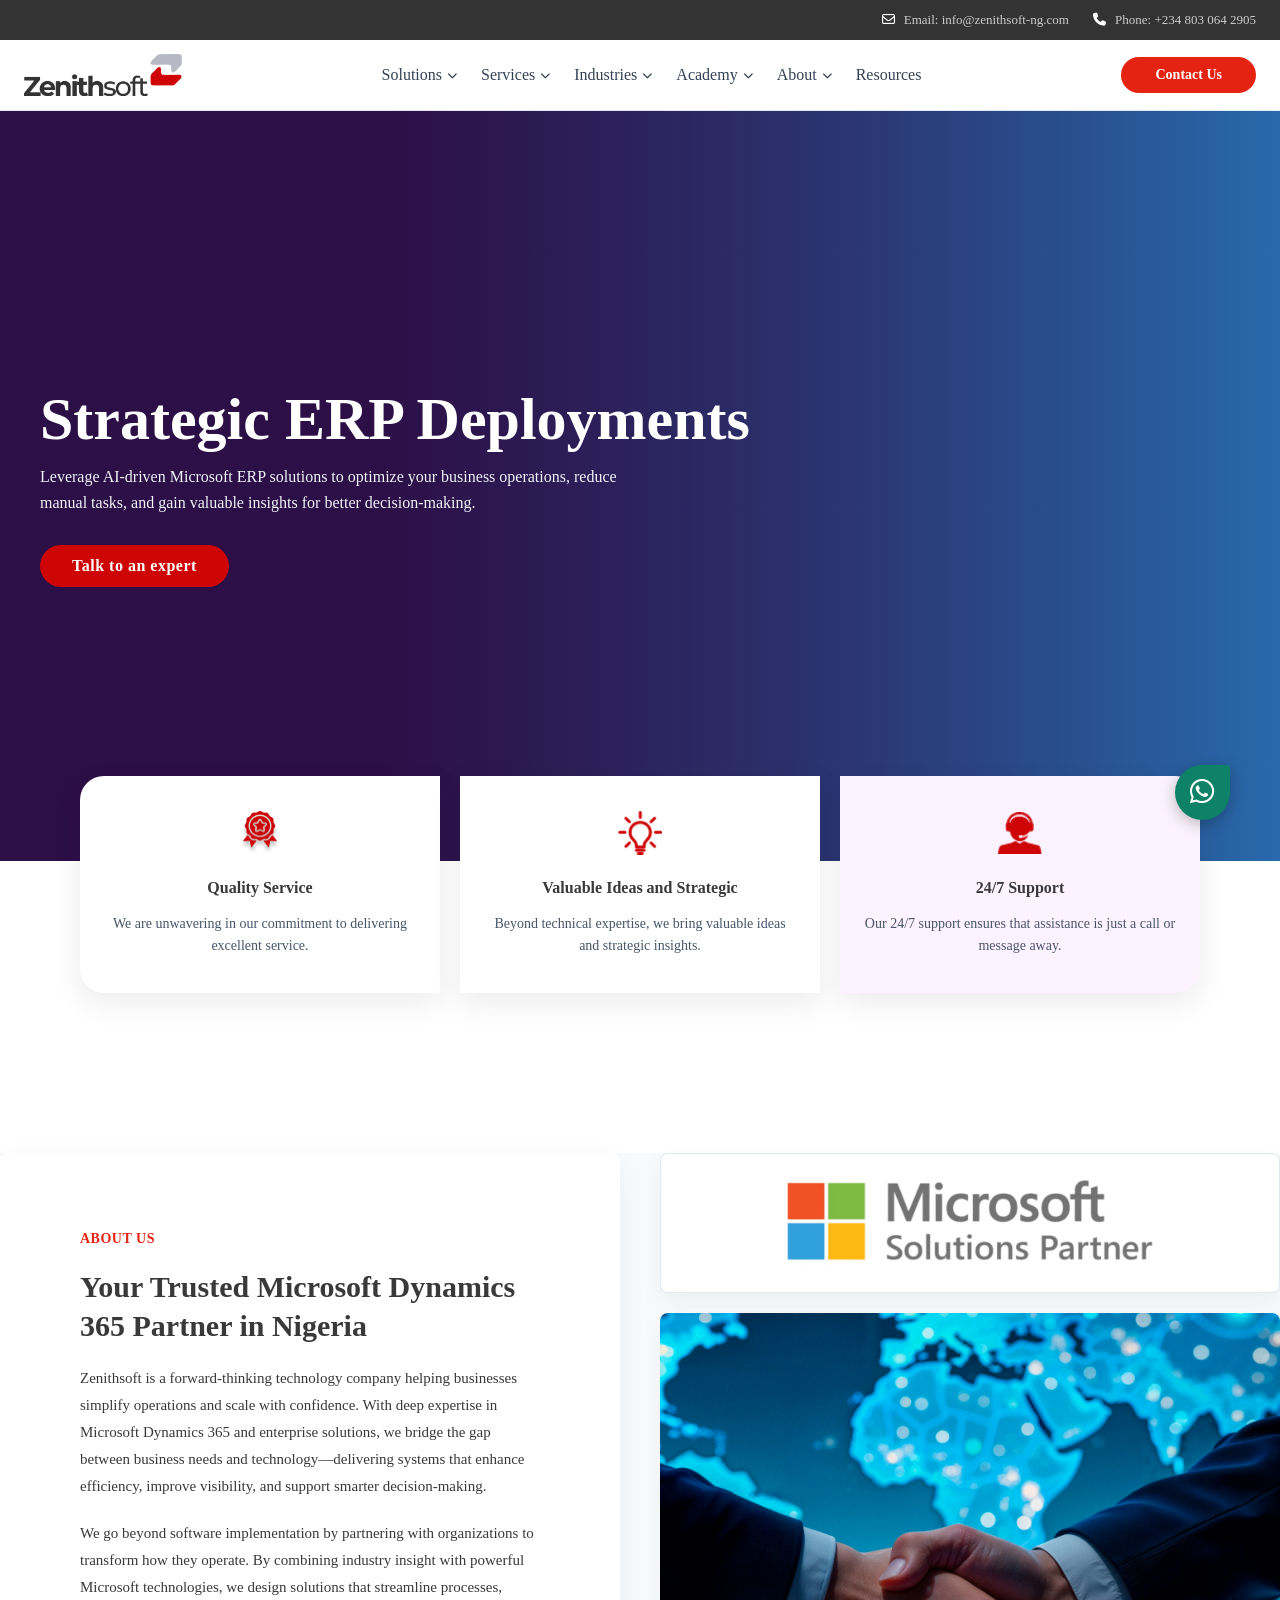
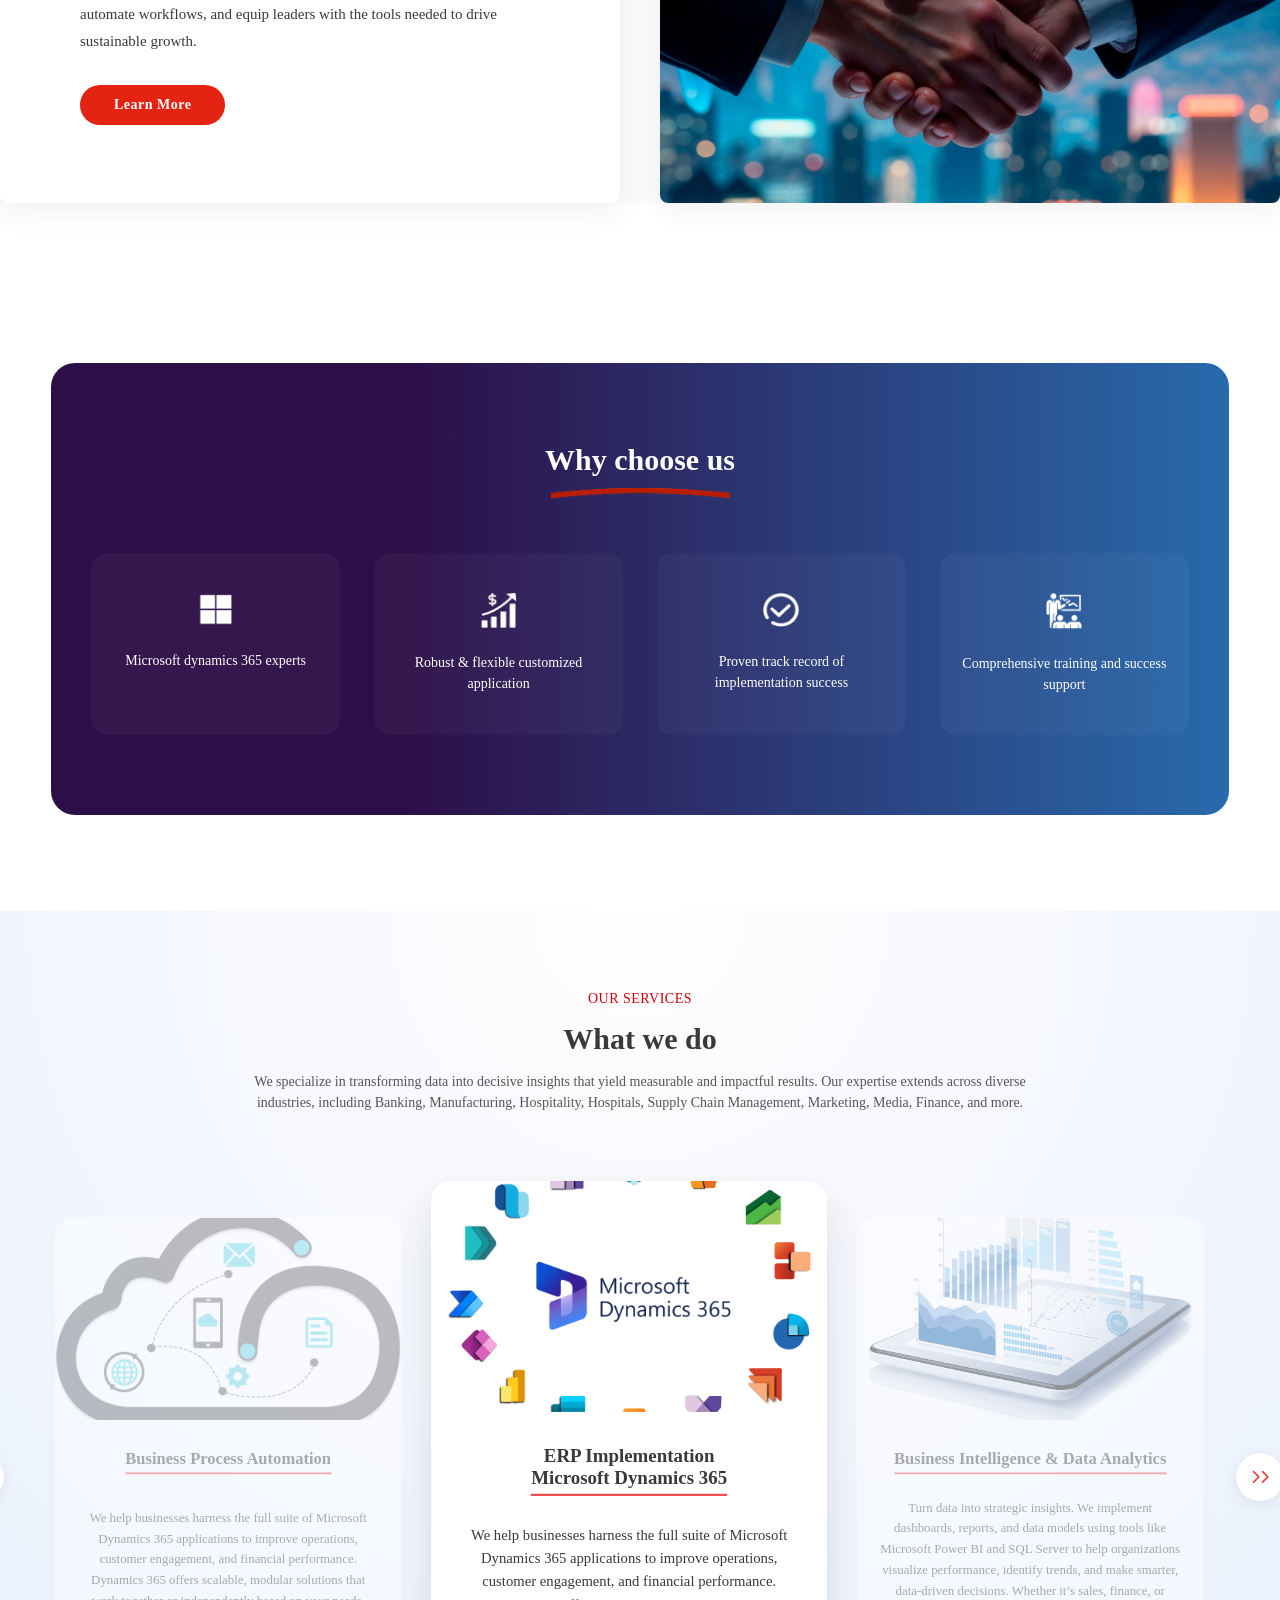
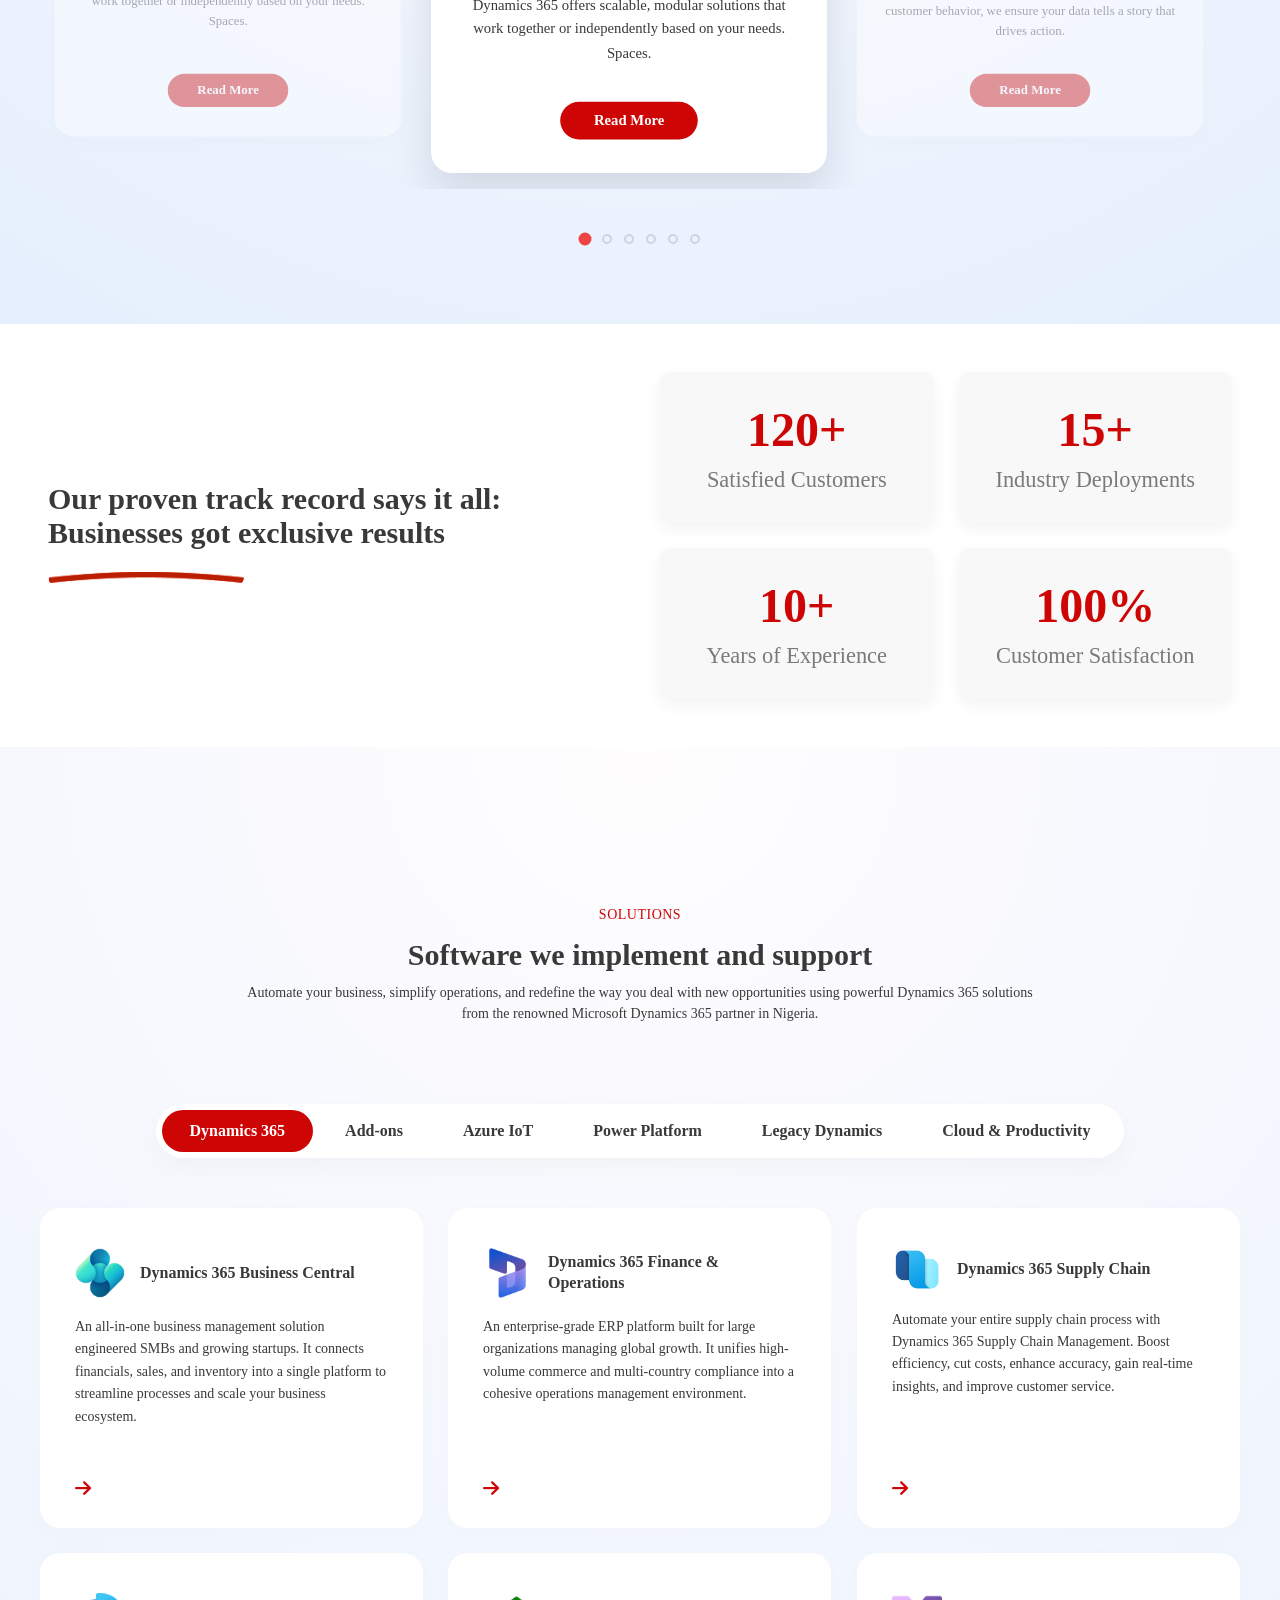
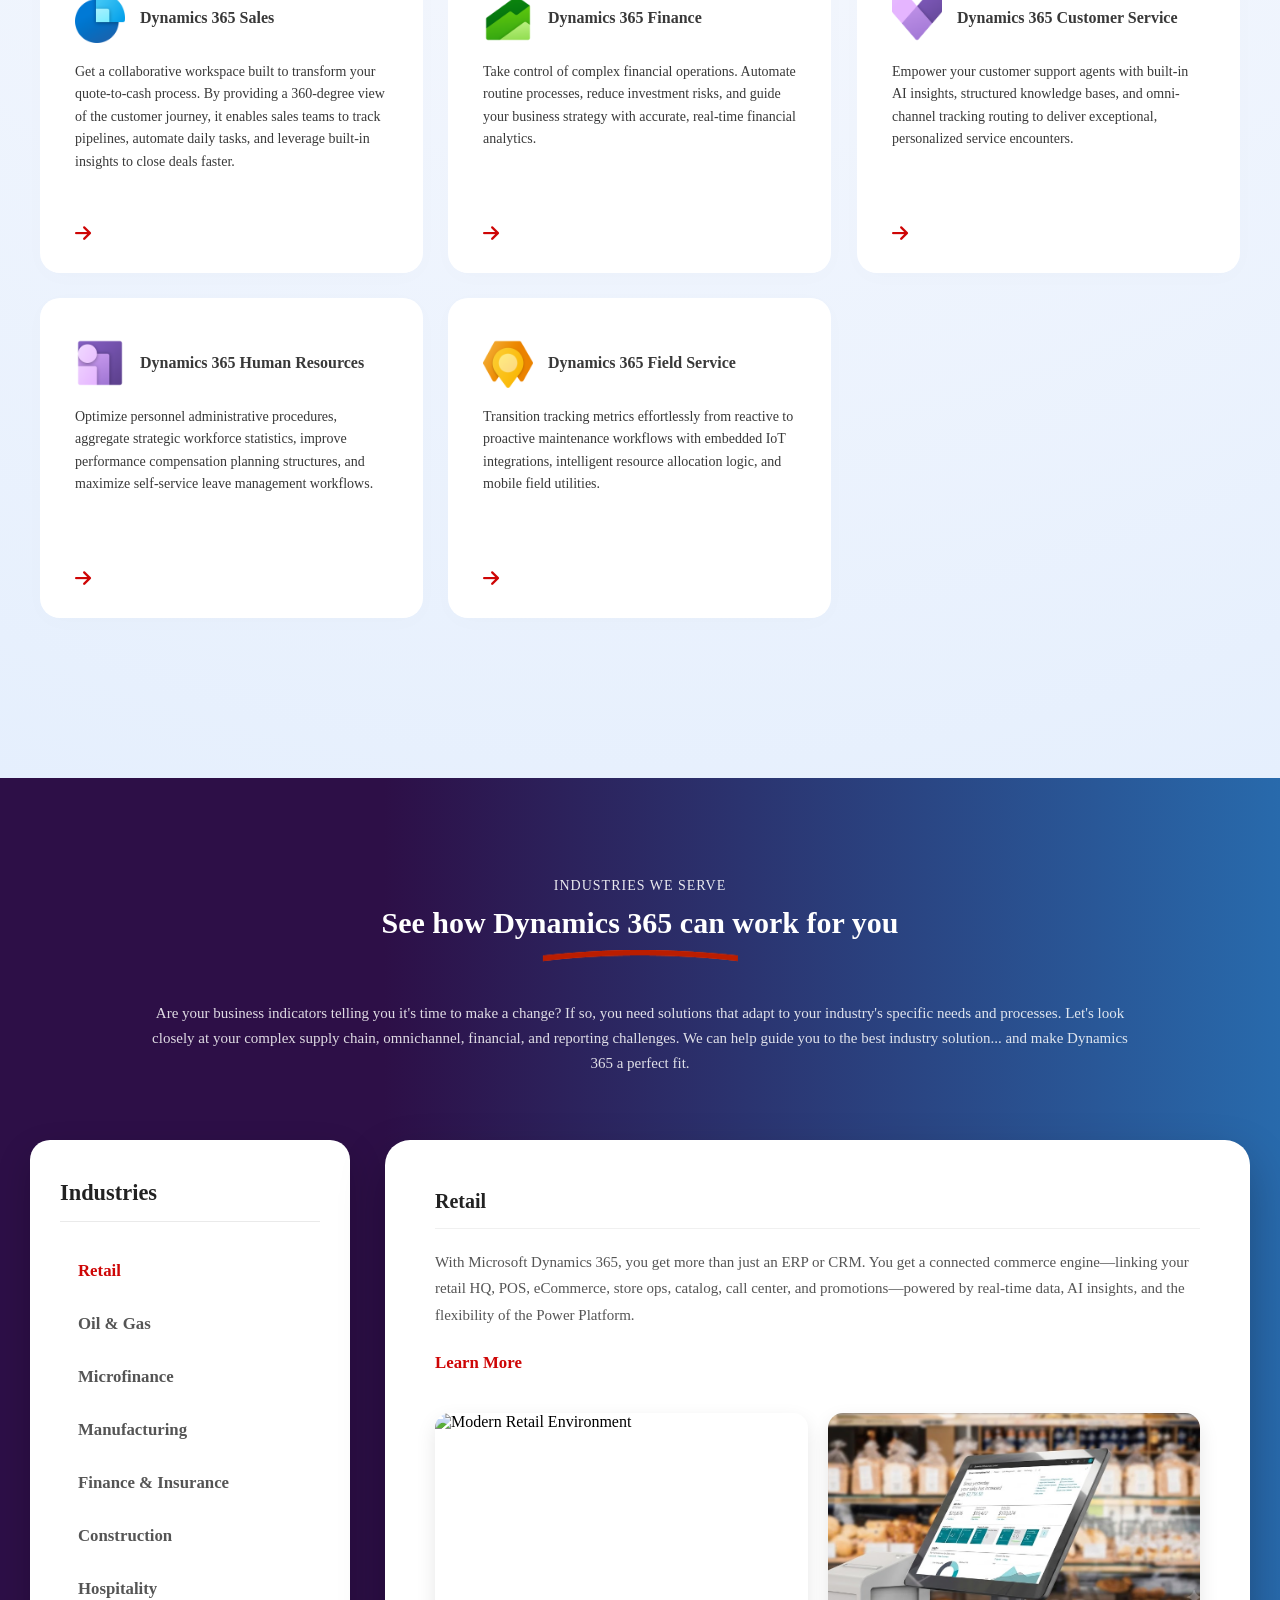
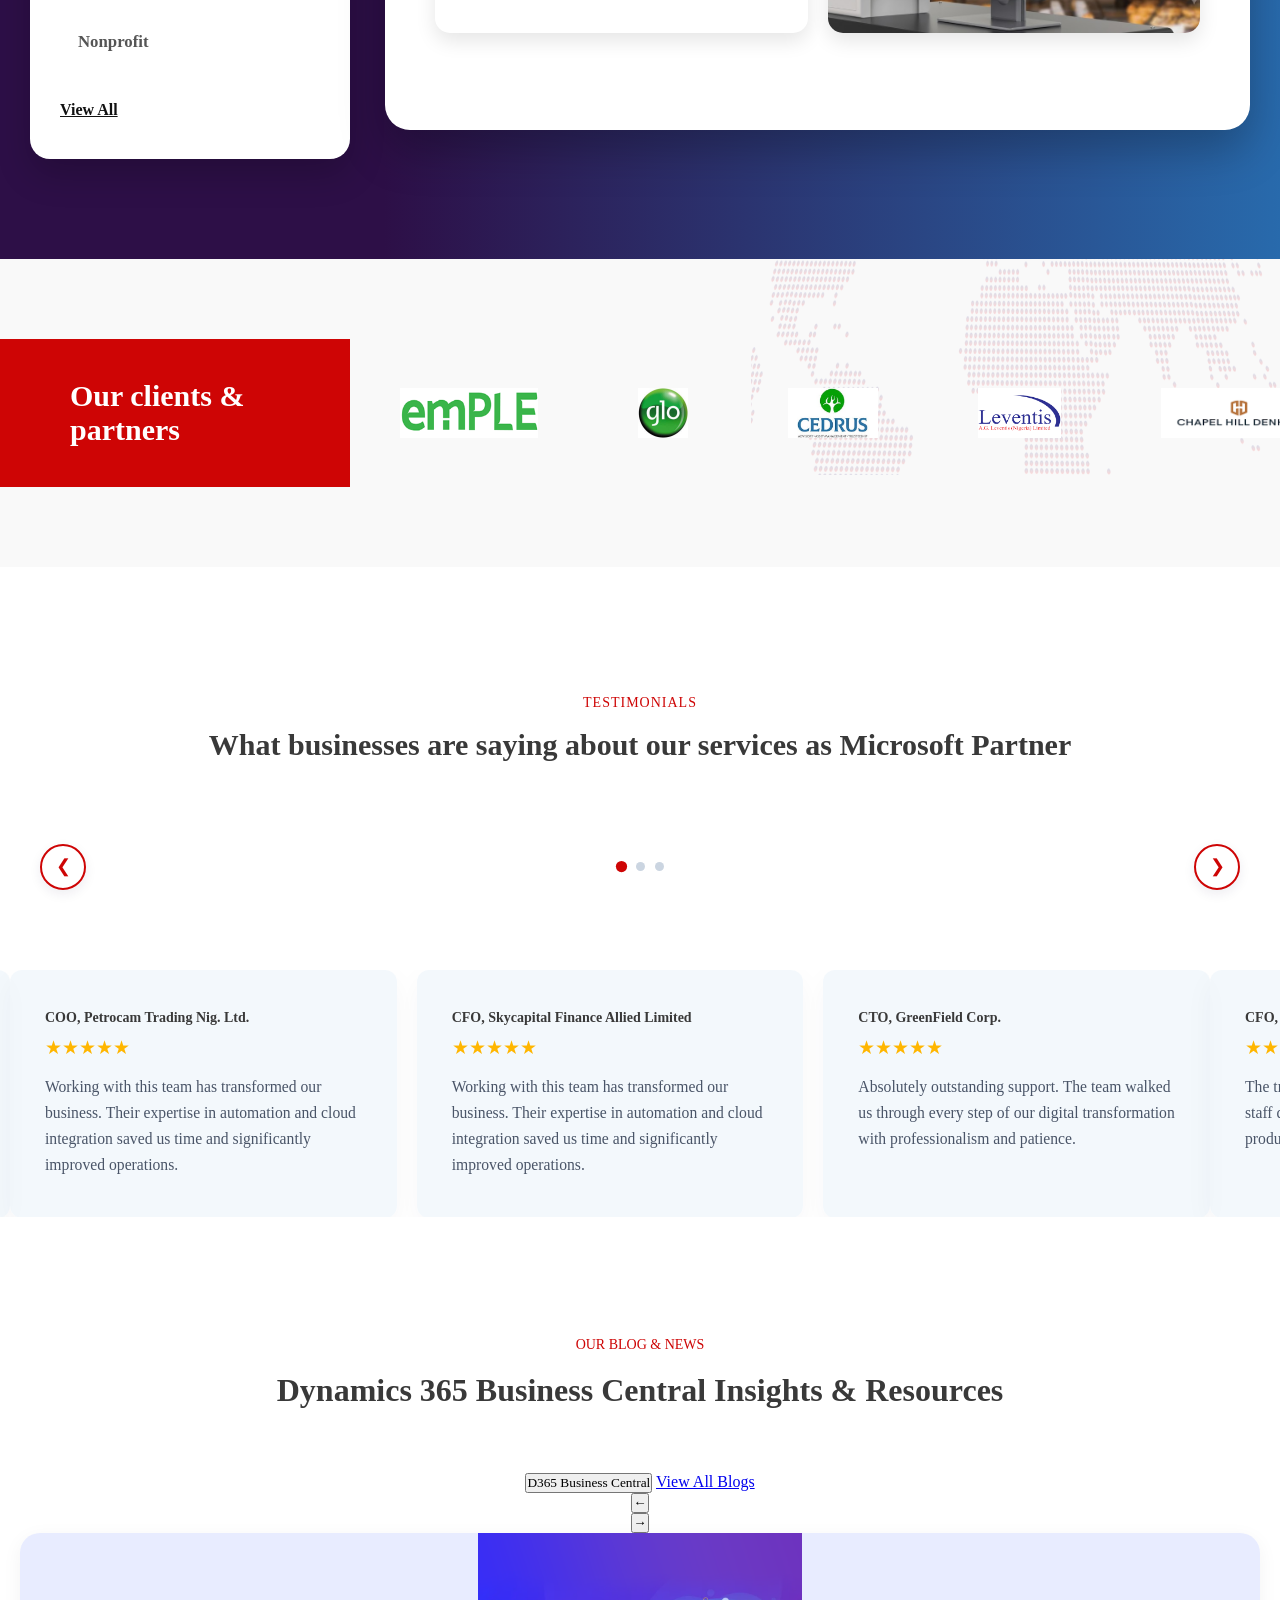
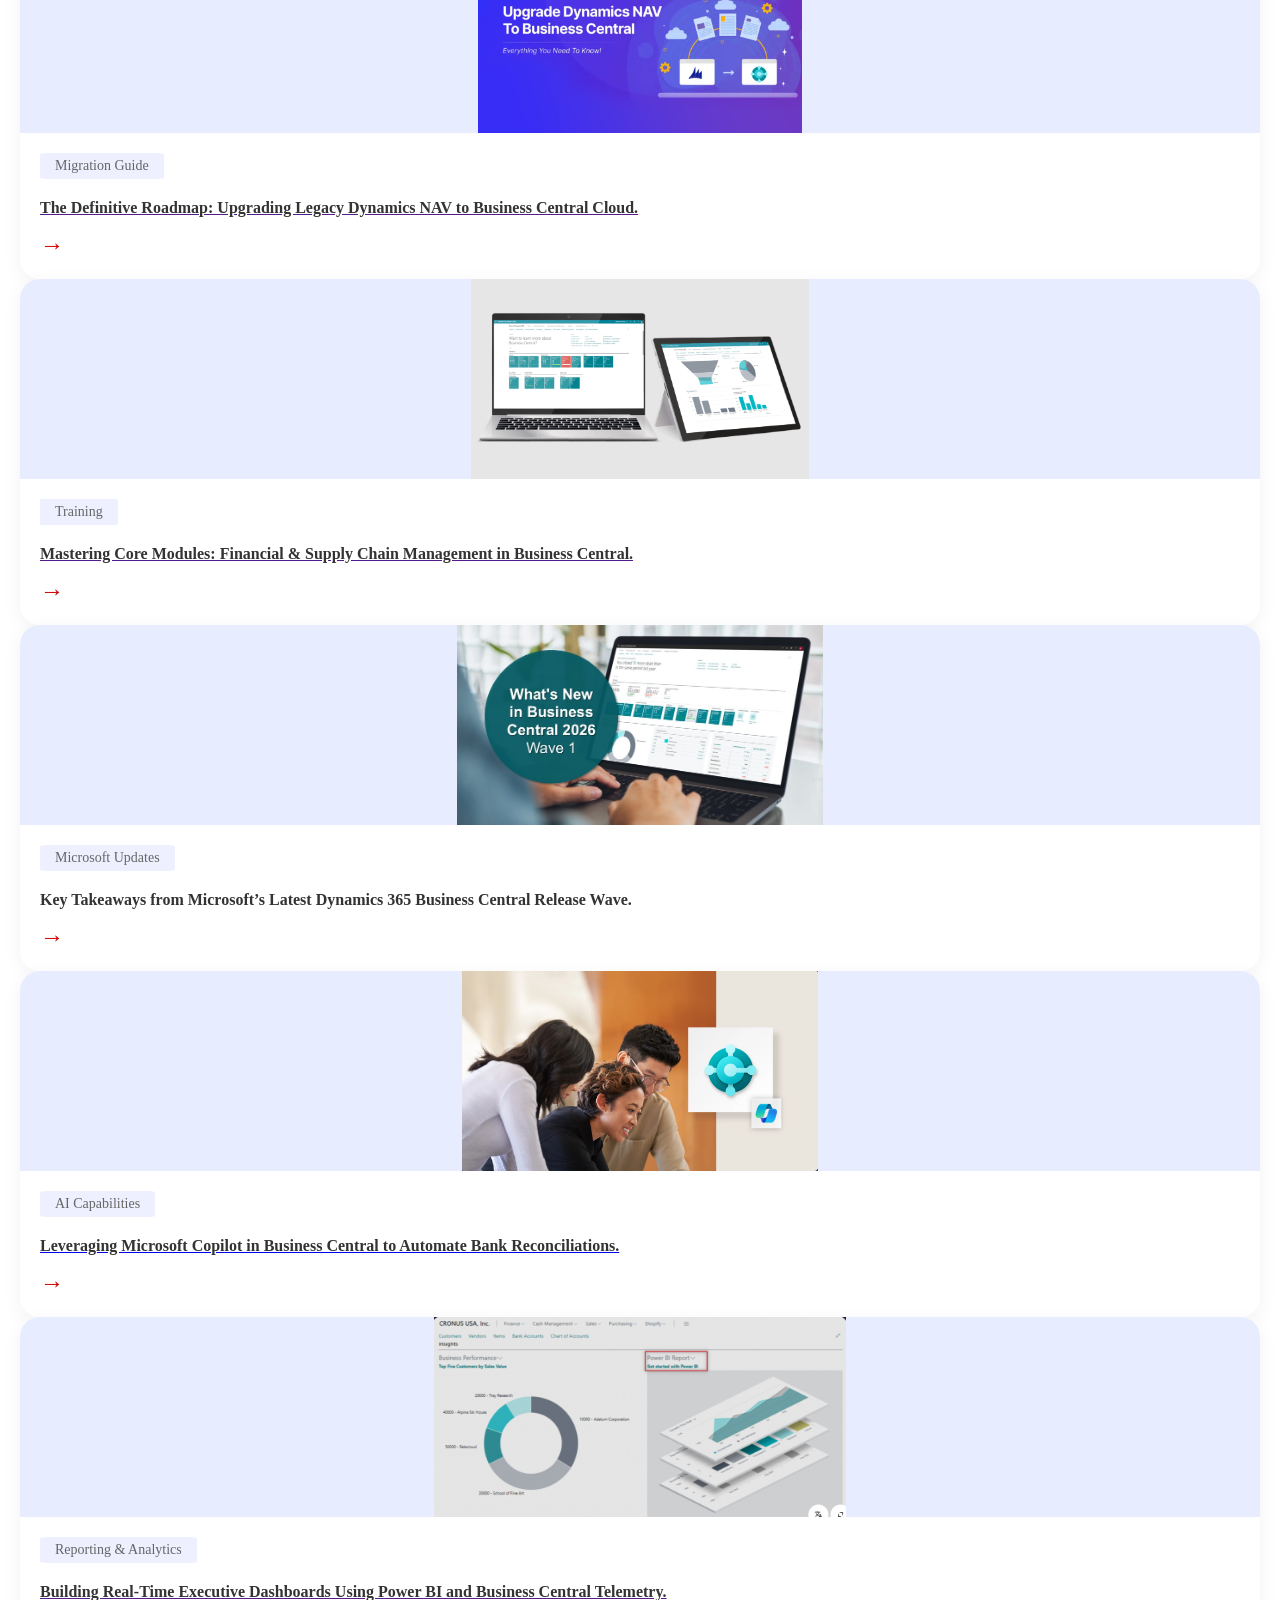
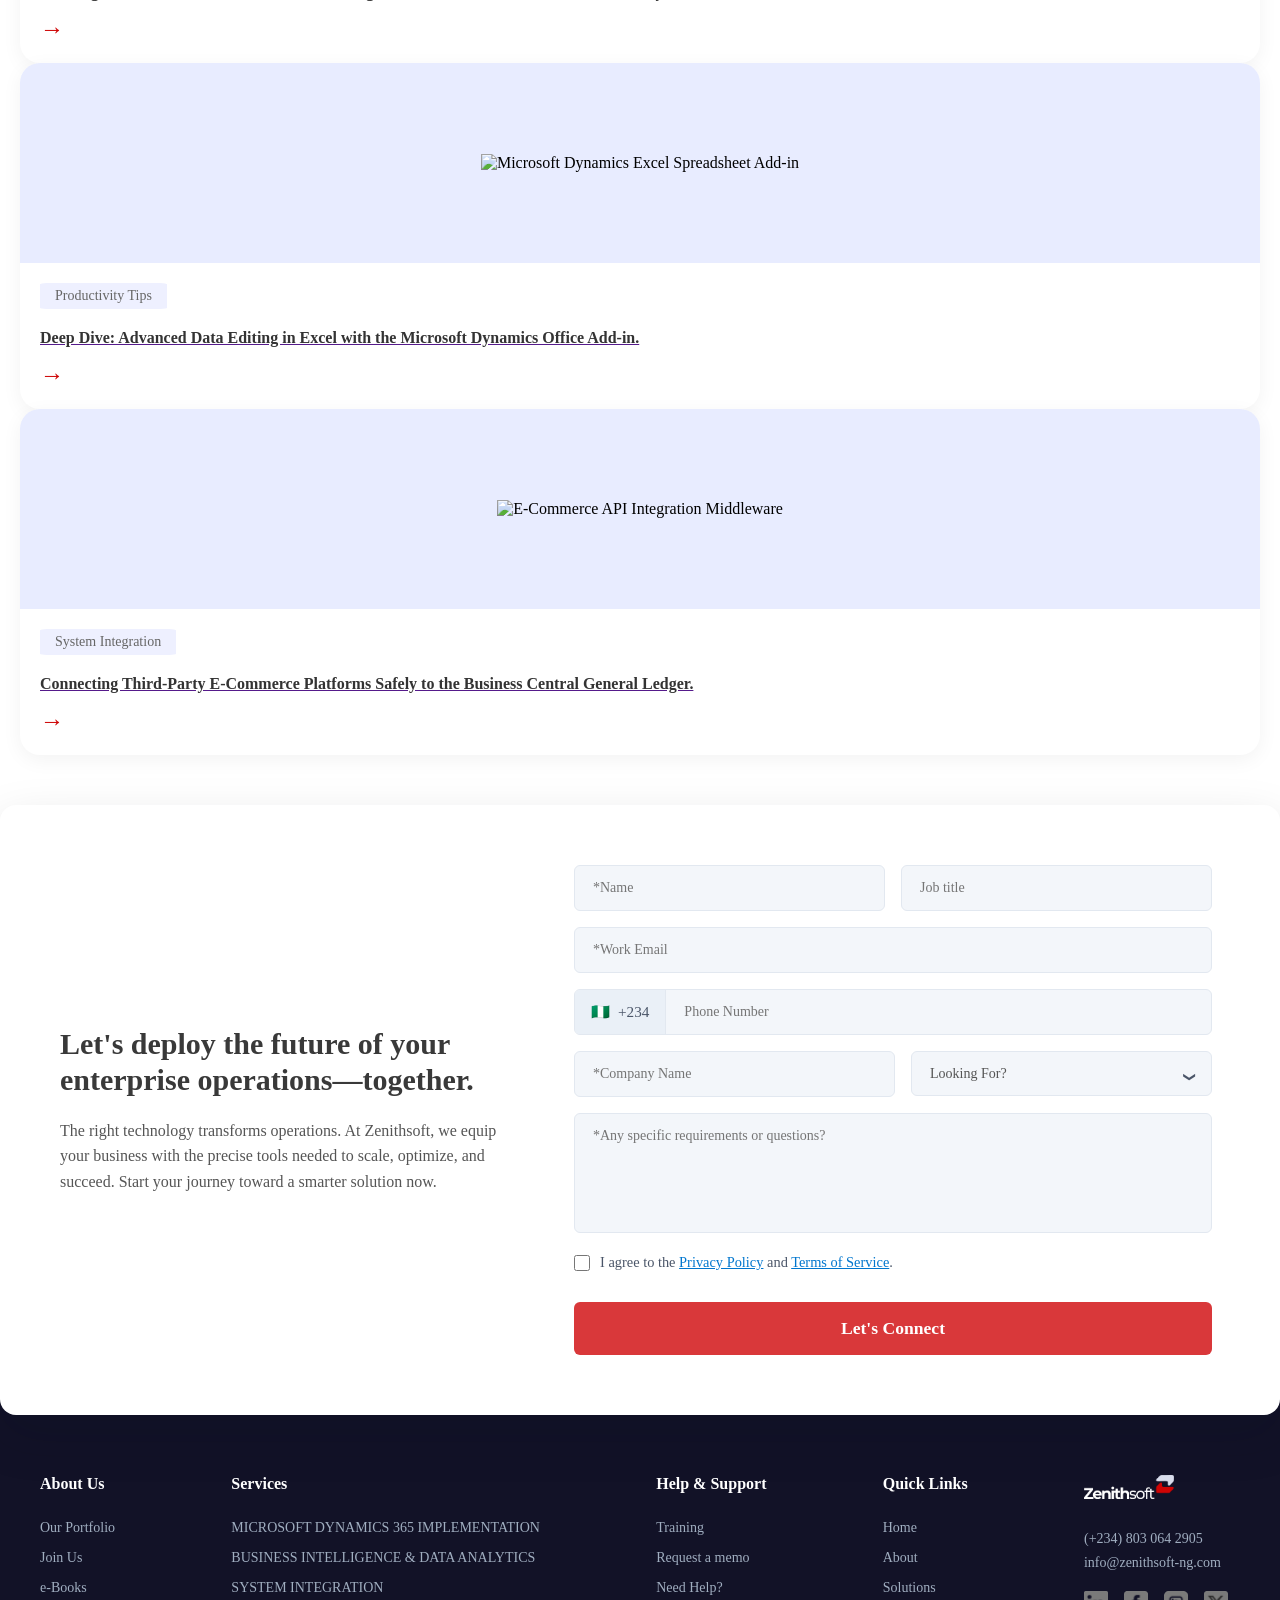
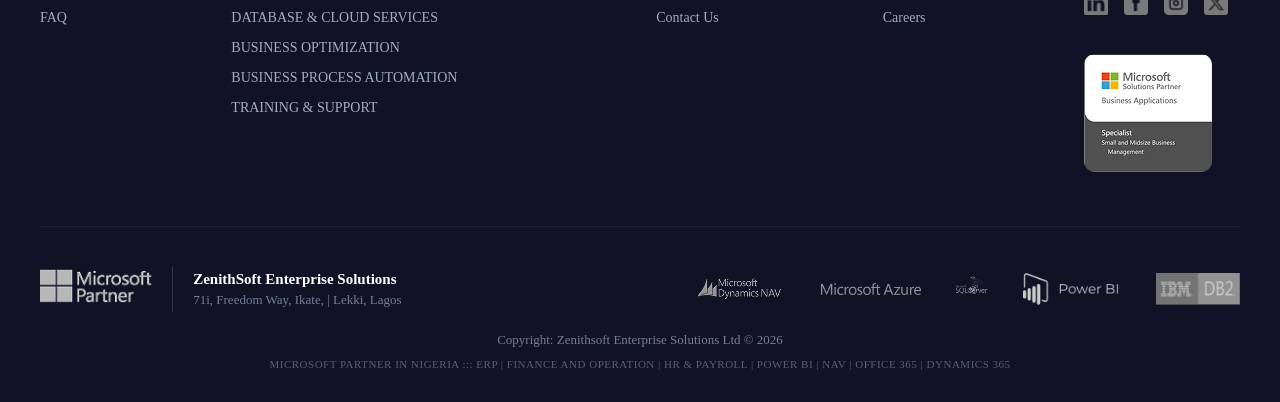
==== commit 3ed83e58: "Update index.html" ====
--- a/index.html
+++ b/index.html
@@ -299,7 +299,7 @@
                 <div class="dropdown-pane small-menu">
                     <ul class="small-menu-list">
                         <li><a href="#"><i class="fa-solid fa-chart-line icon-red"></i> Overview</a></li>
-                        <li><a href="/career.html"><i class="fa-solid fa-rocket icon-red"></i> Careers</a></li>
+                        <li><a href="career.html"><i class="fa-solid fa-rocket icon-red"></i> Careers</a></li>
                     </ul>
                 </div>
             </div>
@@ -1361,51 +1361,112 @@
 </section>
 
 
-<!-- BLOGS SND UPDATES SECTION -->
-<section class="blog-section" id="blog">
+<!-- BLOGS & RESOURCES -->
+ <section class="blog-section" id="blog">
   <div class="blog-header">
     <h4>OUR BLOG & NEWS</h4>
-    <h1>Take A Look At Our Articles <br />& Resources</h1>
+    <h1>Dynamics 365 Business Central Insights & Resources</h1>
   </div>
 
-  <div class="blog-grid">
-    <!-- Blog Card 1 -->
-    <div class="blog-card">
-      <div class="blog-image">
-        <img src="new_asset/excel book cover.png" alt="Excel Tips Book" />
-      </div>
-      <div class="blog-content">
-        <span class="tag">New Release</span>
-        <h3>Purchase Self-Paced Microsoft Excel Spreadsheet Tips Workbook.</h3>
-        <a href="#" class="read-arrow" target="_blank">→</a>
-      </div>
-    </div>
-
-    <!-- Blog Card 2 -->
-    <div class="blog-card">
-      <div class="blog-image">
-        <img src="Blogs/email banner 2.png" alt="Dynamics NAV Upgrade" />
-      </div>
-      <div class="blog-content">
-        <span class="tag">New Release</span>
-        <h3>Everything You Need To Know About Upgrade Of Dynamics NAV To Business Central.</h3>
-        <a href="#" class="read-arrow" target="_blank">→</a>
-      </div>
-    </div>
-
-    <!-- Blog Card 3 -->
-    <div class="blog-card">
-      <div class="blog-image placeholder">
-        <img src="new_asset/NOW OPEN WEB BANNER.png" alt="Dynamics NAV Upgrade" />
-      </div>
-      <div class="blog-content">
-        <span class="tag">Registration Now Open</span>
-        <h3>Microsoft Dynamics 365 Business Central Training - Financial Management and Supply Chain Management Module</h3>
-        <a href="https://forms.office.com/r/vmZCFVQr4M" class="read-arrow" target="_blank">→</a>
-      </div>
+  <div class="blog-controls-bar">
+    <div class="blog-filter-pills">
+      <button class="filter-pill active" data-filter="d365">D365 Business Central</button>
+      <a href="blogs.html" target="_blank" class="filter-pill-link">View All Blogs</a>
+    </div>
+    
+    <div class="blog-slider-nav">
+      <button class="blog-nav-btn" id="blogPrevBtn" aria-label="Previous items">&larr;</button>
+      <div class="blog-dots" id="blogDots"></div>
+      <button class="blog-nav-btn" id="blogNextBtn" aria-label="Next items">&rarr;</button>
+    </div>
+  </div>
+
+  <div class="blog-slider-viewport" id="blogSliderViewport">
+    <div class="blog-slider-track" id="blogSliderTrack">
+      
+      <div class="blog-card" data-category="d365">
+        <div class="blog-image">
+          <img src="/Blogs/upgrade.png" alt="Dynamics NAV to Business Central Upgrade Roadmap" />
+        </div>
+        <div class="blog-content">
+          <span class="tag">Migration Guide</span>
+           <a href=""><h3>The Definitive Roadmap: Upgrading Legacy Dynamics NAV to Business Central Cloud.</h3></a>
+          <a href="#" class="read-arrow" target="_blank">→</a>
+        </div>
+      </div>
+
+      <div class="blog-card" data-category="d365">
+        <div class="blog-image">
+          <img src="/Blogs/businesscentral2.png" alt="Business Central Technical Training" />
+        </div>
+        <div class="blog-content">
+          <span class="tag">Training</span>
+          <a href=""> <h3>Mastering Core Modules: Financial & Supply Chain Management in Business Central.</h3></a>
+          <a href="https://forms.office.com/r/vmZCFVQr4M" class="read-arrow" target="_blank">→</a>
+        </div>
+      </div>
+
+      <div class="blog-card" data-category="d365">
+        <div class="blog-image">
+          <img src="/Blogs/wave.jpg" alt="Microsoft Release Updates" />
+        </div>
+        <div class="blog-content">
+          <span class="tag">Microsoft Updates</span>
+          <h3>Key Takeaways from Microsoft’s Latest Dynamics 365 Business Central Release Wave.</h3>
+          <a href="#" class="read-arrow" target="_blank">→</a>
+        </div>
+      </div>
+
+         <div class="blog-card" data-category="d365">
+        <div class="blog-image">
+          <img src="/Blogs/transform.png" alt="AI and Automated Ledger Systems" />
+        </div>
+        <div class="blog-content">
+          <span class="tag">AI Capabilities</span>
+         <a href="https://www.microsoft.com/en-us/dynamics-365/blog/business-leader/2023/11/30/transform-the-way-work-gets-done-with-microsoft-copilot-in-dynamics-365-business-central/"><h3>Leveraging Microsoft Copilot in Business Central to Automate Bank Reconciliations.</h3></a> 
+          <a href="https://www.microsoft.com/en-us/dynamics-365/blog/business-leader/2023/11/30/transform-the-way-work-gets-done-with-microsoft-copilot-in-dynamics-365-business-central/" class="read-arrow" target="_blank">→</a>
+        </div>
+      </div>
+
+
+      <div class="blog-card" data-category="d365">
+        <div class="blog-image">
+          <img src="/Blogs/integrate BI.png" alt="Power BI Executive Analytics Dashboard" />
+        </div>
+        <div class="blog-content">
+          <span class="tag">Reporting & Analytics</span>
+         <a href=""> <h3>Building Real-Time Executive Dashboards Using Power BI and Business Central Telemetry.</h3></a>
+          <a href="#" class="read-arrow" target="_blank">→</a>
+        </div>
+      </div>
+
+  
+      <div class="blog-card" data-category="d365">
+        <div class="blog-image">
+          <img src="http://googleusercontent.com/image_collection/image_retrieval/16128431784681991435_6" alt="Microsoft Dynamics Excel Spreadsheet Add-in" />
+        </div>
+        <div class="blog-content">
+          <span class="tag">Productivity Tips</span>
+         <a href=""><h3>Deep Dive: Advanced Data Editing in Excel with the Microsoft Dynamics Office Add-in.</h3></a> 
+          <a href="#" class="read-arrow" target="_blank">→</a>
+        </div>
+      </div>
+
+      <div class="blog-card" data-category="d365">
+        <div class="blog-image">
+          <img src="http://googleusercontent.com/image_collection/image_retrieval/16128431784681991435_7" alt="E-Commerce API Integration Middleware" />
+        </div>
+        <div class="blog-content">
+          <span class="tag">System Integration</span>
+       <a href=""><h3>Connecting Third-Party E-Commerce Platforms Safely to the Business Central General Ledger.</h3></a>
+          <a href="#" class="read-arrow" target="_blank">→</a>
+        </div>
+      </div>
+
     </div>
   </div>
 </section>
+
 
 <!-- footer -->
 
@@ -1522,7 +1583,7 @@
             <li><a href="#">Home</a></li>
             <li><a href="#">About</a></li>
             <li><a href="#">Solutions</a></li>
-            <li><a href="#">Careers</a></li>
+            <li><a href="career.html">Careers</a></li>
           </ul>
         </div>
 
@@ -1573,8 +1634,8 @@
 </div>
 
 
-<script src="script.js"></script>
-<script src="navigation-menu.js"></script>
+<script src="js/script.js"></script>
+<script src="js/navigation-menu.js"></script>
 
 
 
--- a/css/home.css
+++ b/css/home.css
@@ -26,7 +26,6 @@
     --body-muted: #555555;
 }
 
-
 /* ==========================================================
    SECTION 1: TOP UTILITY BAR STYLING
    ========================================================== */
@@ -88,6 +87,8 @@
     justify-content: space-between;
     padding: 0 24px;
     height: 70px;
+    /* Added to give mega-menu dropdown context reference */
+    position: relative; 
 }
 
 .logo {
@@ -167,11 +168,17 @@
 /* ==========================================================================
    DROPDOWN & MEGA MENU STRUCTURES
    ========================================================================== */
-.nav-item-dropdown { position: relative; scroll-behavior: smooth;}
+@media screen and (min-width: 1025px) {
+    /* Stop using the list-item as the coordinate relative wrapper on desktop */
+    .nav-item-dropdown { position: static; }
+}
 
 .dropdown-pane {
     position: absolute;
-    top: 110px; 
+    /* Top calculation changes to 100% of the navbar parent framework height */
+    top: 100%; 
+    left: 0;
+    width: 100%;
     background-color: #f1f5f9;
     box-shadow: 0 10px 30px rgba(0, 0, 0, 0.08);
     opacity: 0;
@@ -188,10 +195,10 @@
 }
 
 .mega-menu {
-    position: fixed; 
+    position: absolute; /* Swapped from fixed to keep layout bounding container relative */
     left: 50%;
     transform: translateX(-50%) translateY(2px);
-    width: 90vw;
+    width: 95vw;
     max-width: 1300px;
     border-radius: 0 0 16px 16px;
     padding: 40px;
@@ -283,12 +290,20 @@
 /* ==========================================================
    ACADEMY & ABOUT SMALL DROPDOWNS
    ========================================================== */
-.relative-container { position: relative; }
+.relative-container { 
+    /* Maintains isolation target strictly for smaller menus */
+    position: relative; 
+}
+
+/* Specific adjustment context rule for smaller standalone drop panels */
+.nav-item-dropdown.relative-container {
+    position: relative;
+}
 
 .small-menu { 
     position: absolute;
     right: 0; 
-    top: 70px;
+    top: 100%; /* Sits cleanly underneath nav line height limits */
     width: 220px; 
     border-radius: 12px; 
     padding: 16px; 
@@ -312,6 +327,7 @@
         display: flex;
         justify-content: space-between;
         align-items: center;
+        position: static;
     }
 
     .nav-actions {
@@ -374,7 +390,8 @@
     }
 
     .nav-item-dropdown {
-        width: 100%;
+        width: 100% !important;
+        position: relative !important;
     }
 
     .dropdown-pane, 
@@ -427,15 +444,14 @@
         border-bottom: 1px dashed #e2e8f0;
     }
 
-    /* --- MOBILE ICON SIZING REDUCTIONS --- */
     .column-icon-img {
-        width: 18px; /* Reduced from 24px */
-        height: 18px; /* Reduced from 24px */
+        width: 18px; 
+        height: 18px; 
     }
 
     .column-title span i {
-        font-size: 14px; /* Reduced from 16px */
-        width: 16px;  /* Reduced from 20px */
+        font-size: 14px; 
+        width: 16px;  
     }
 
     .mobile-column-arrow {
@@ -476,8 +492,6 @@
         box-sizing: border-box;
     }
 }
-
-
 
 /* ==========================================================================
    HERO SECTION STYLING
@@ -3261,4 +3275,4 @@
     
   }
 
-}+}
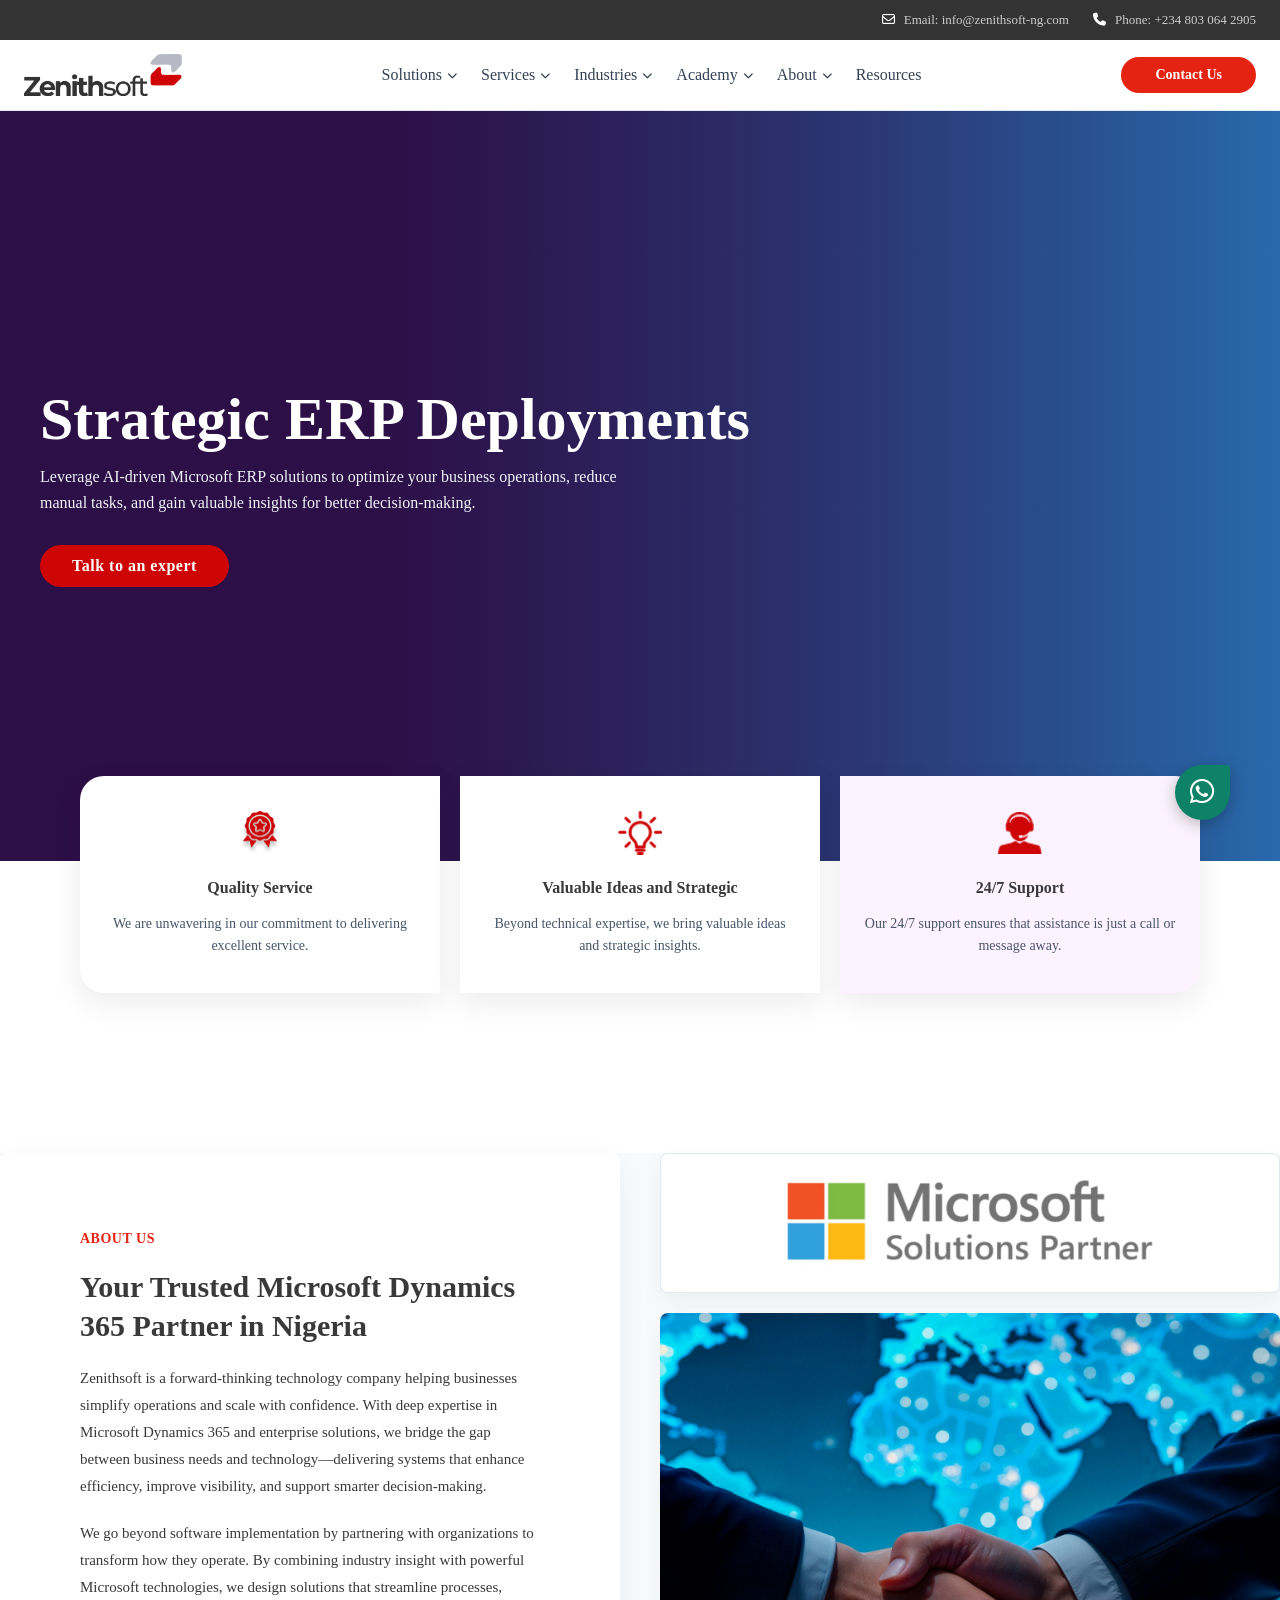
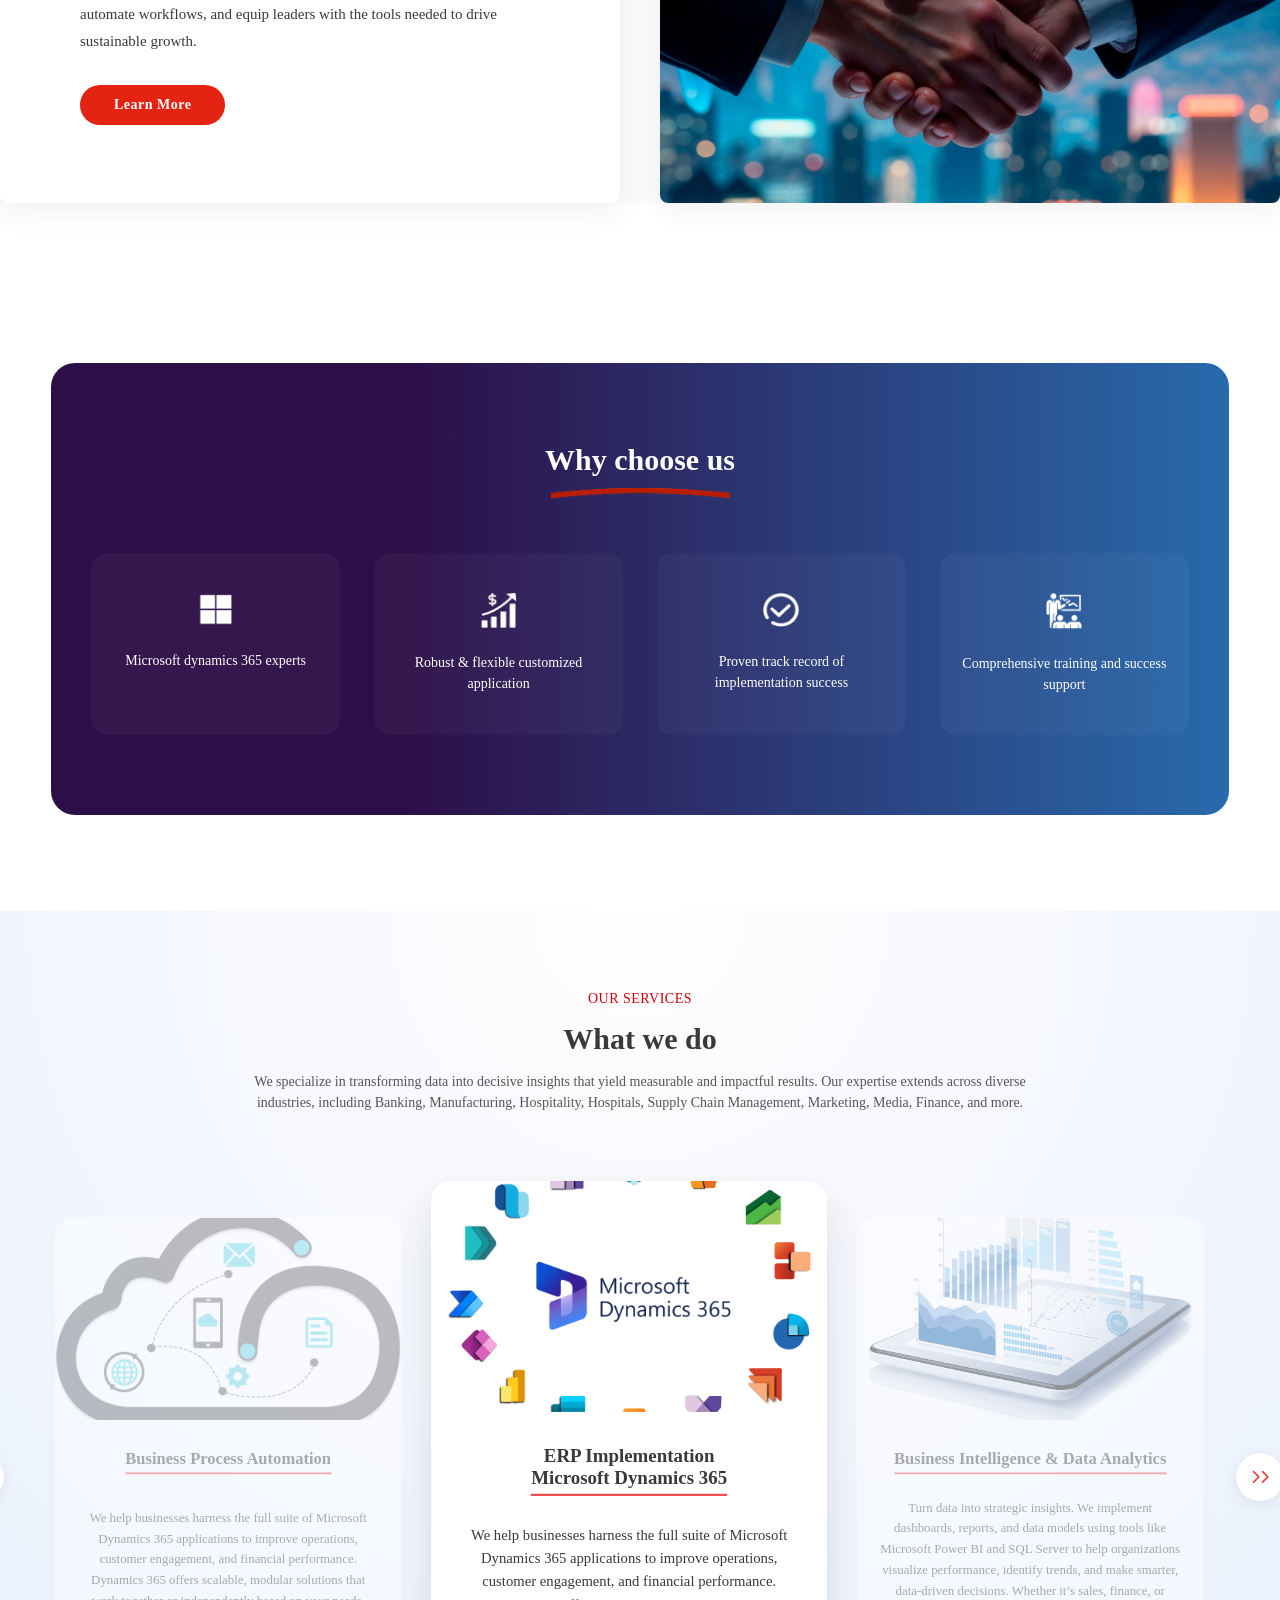
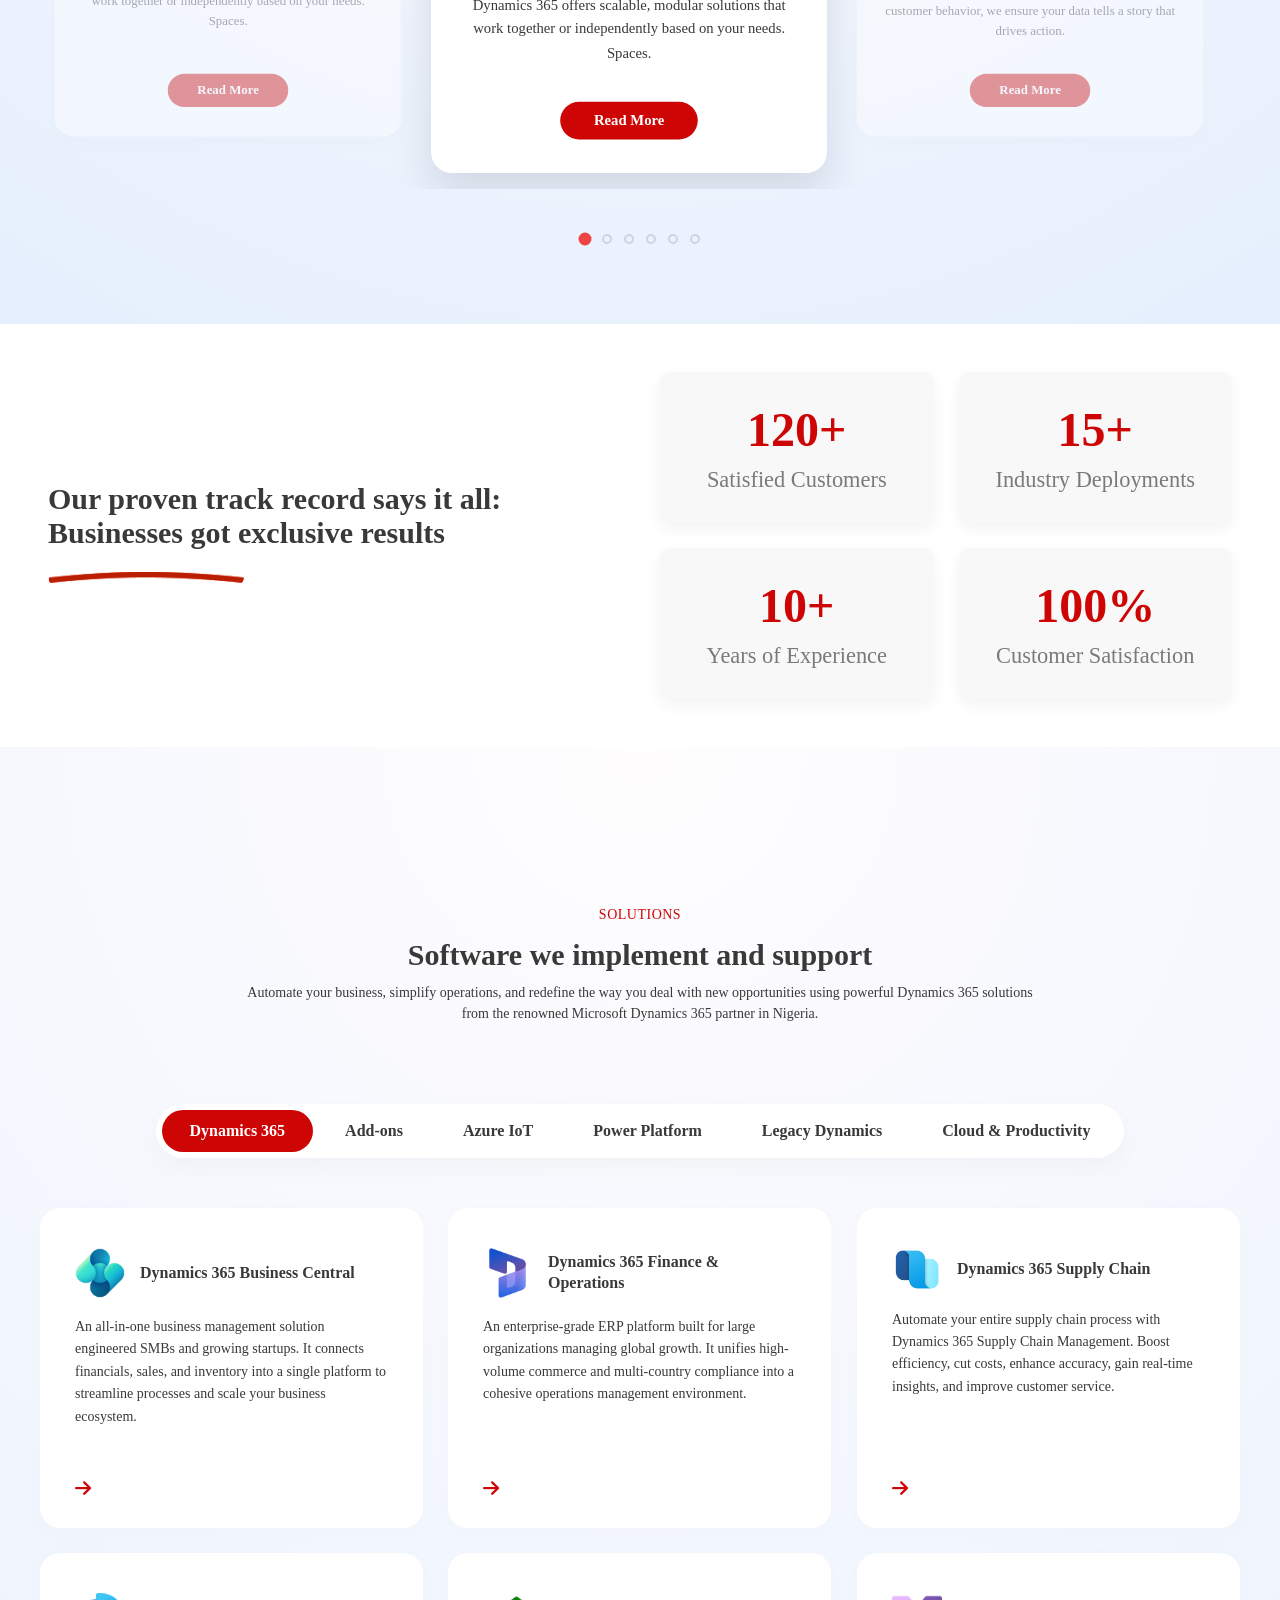
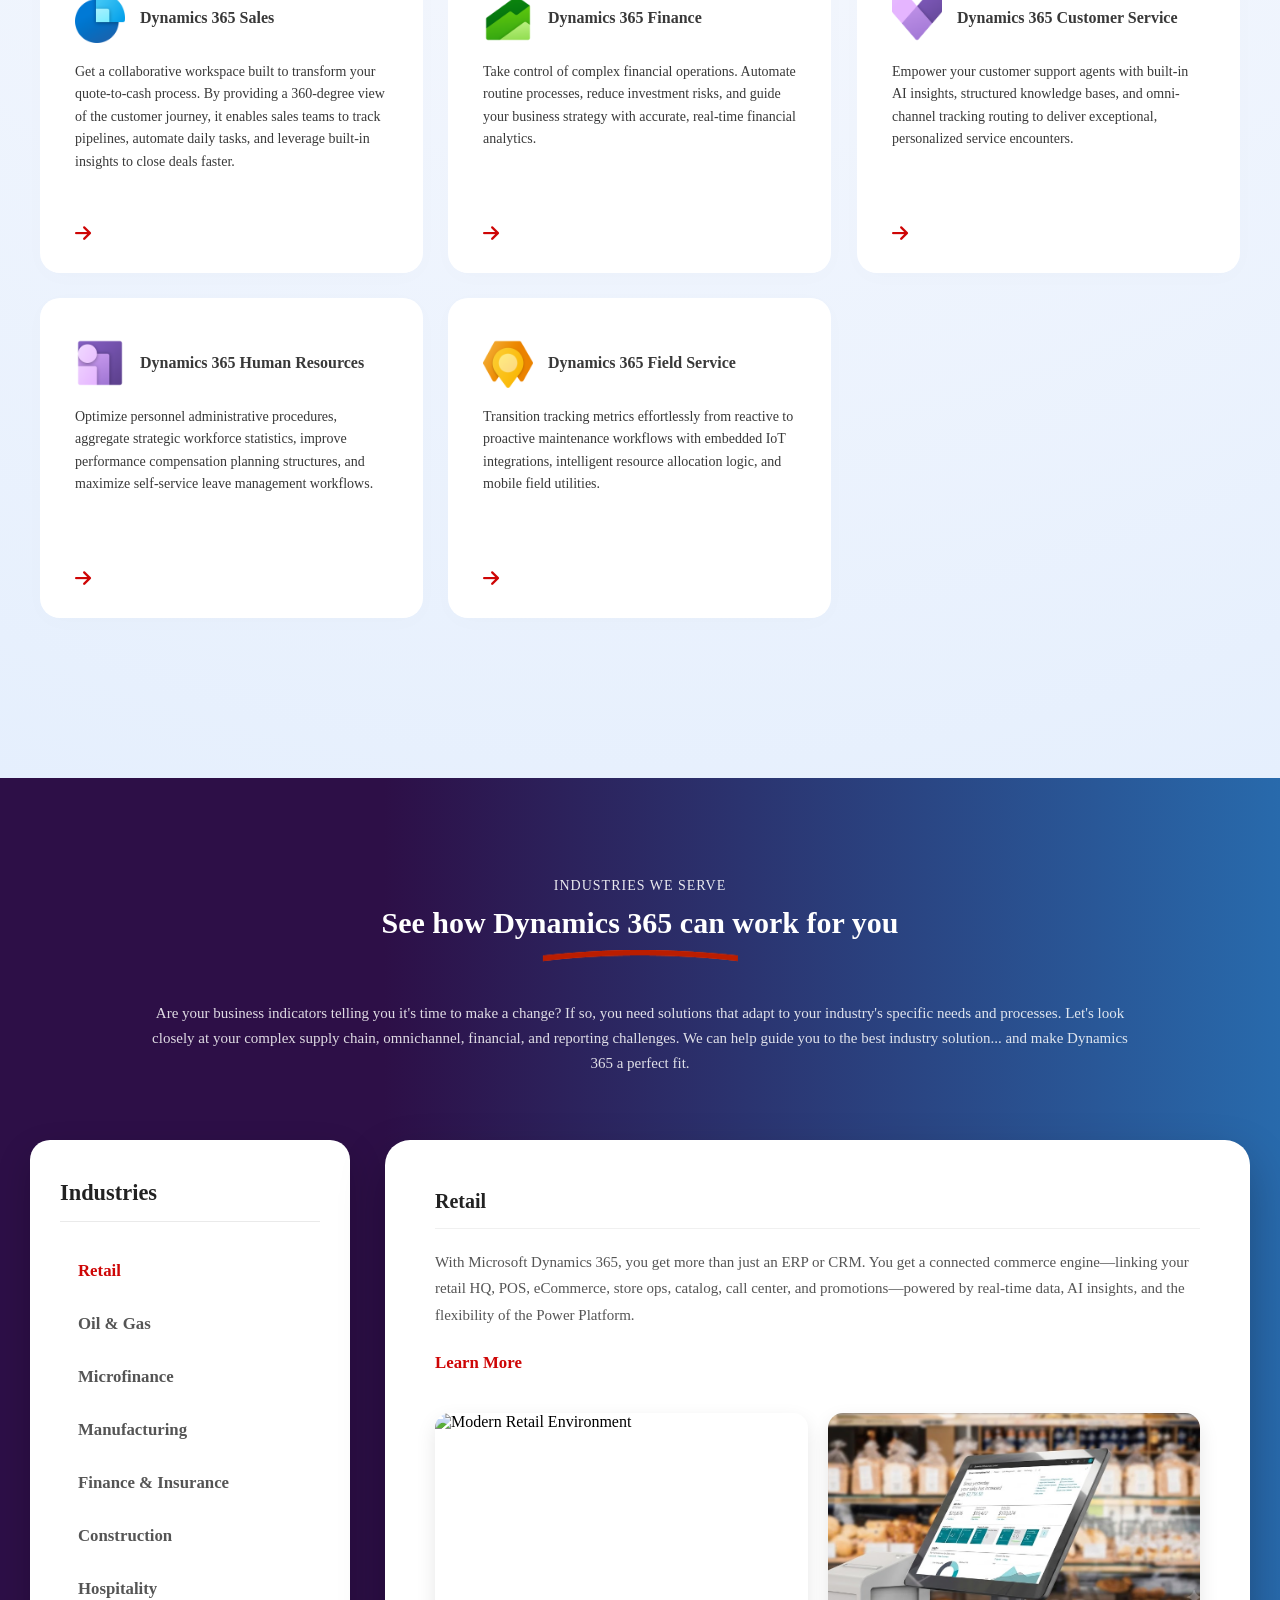
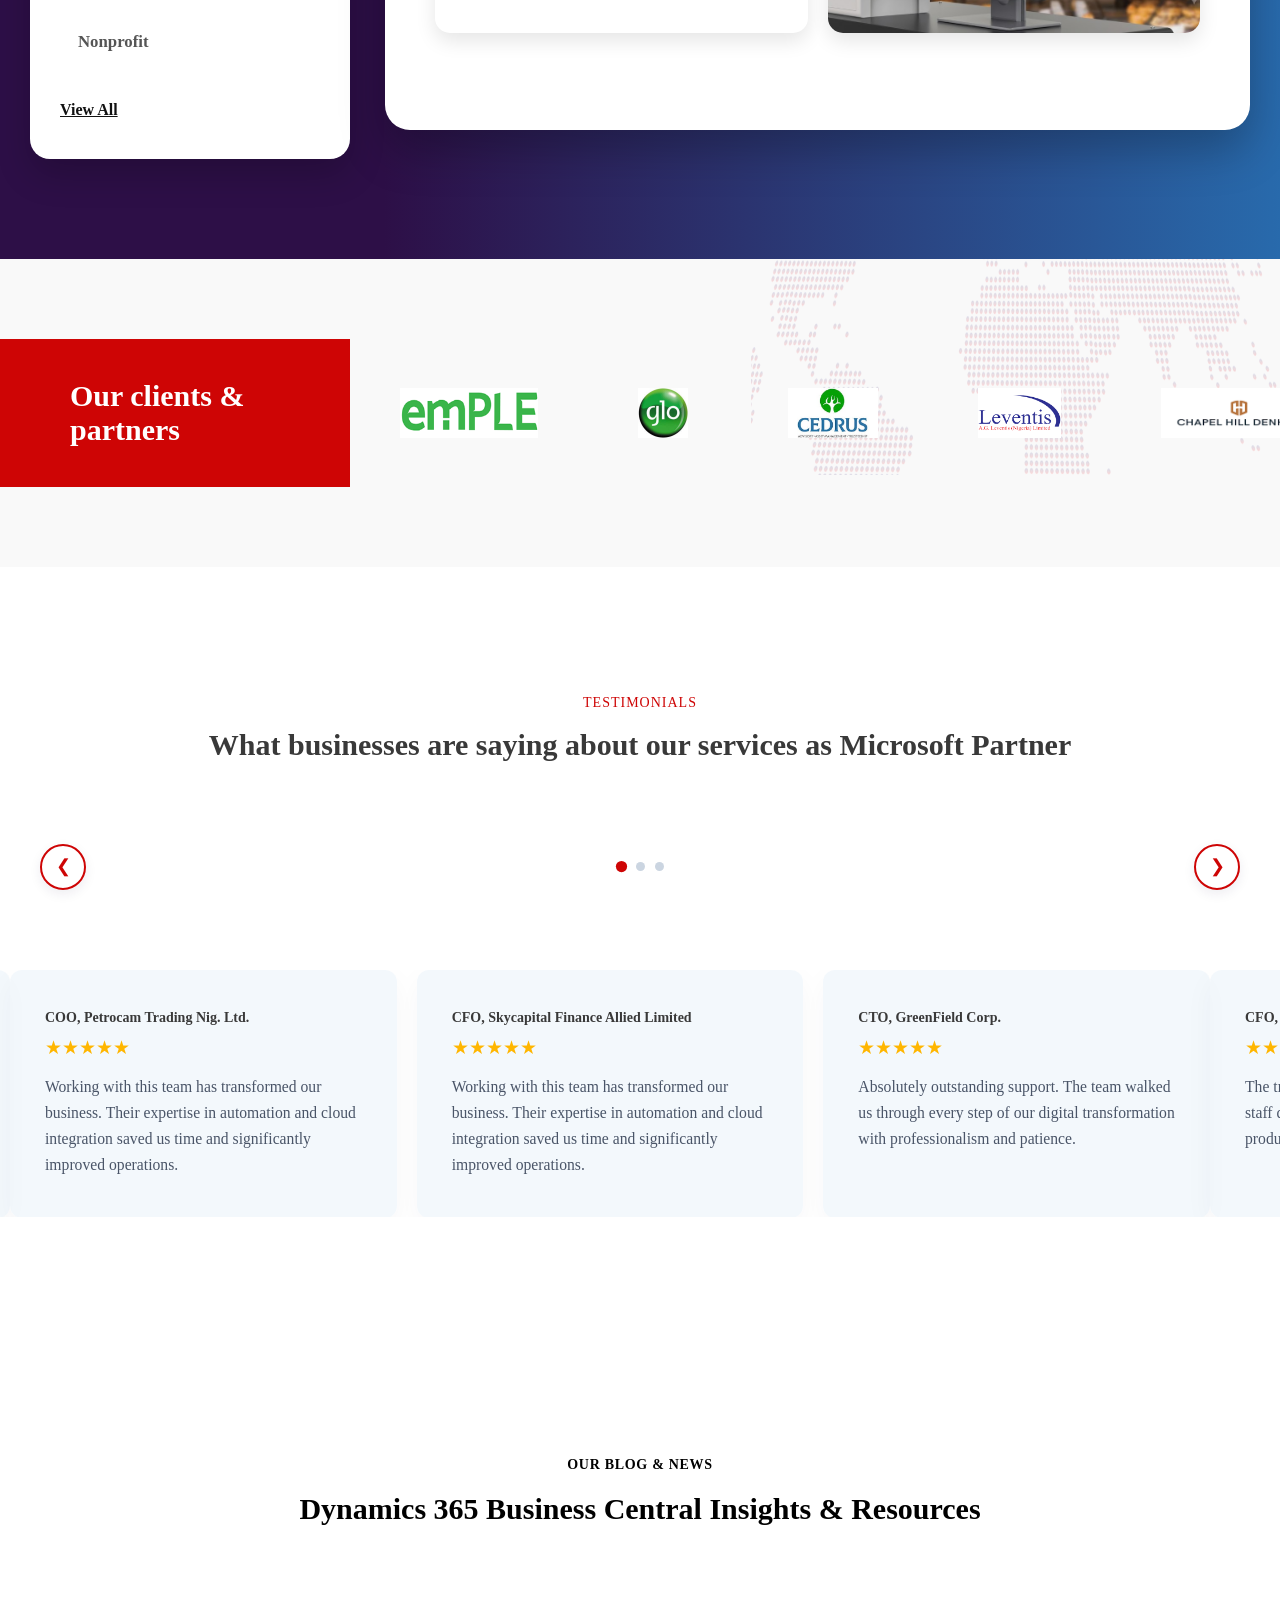
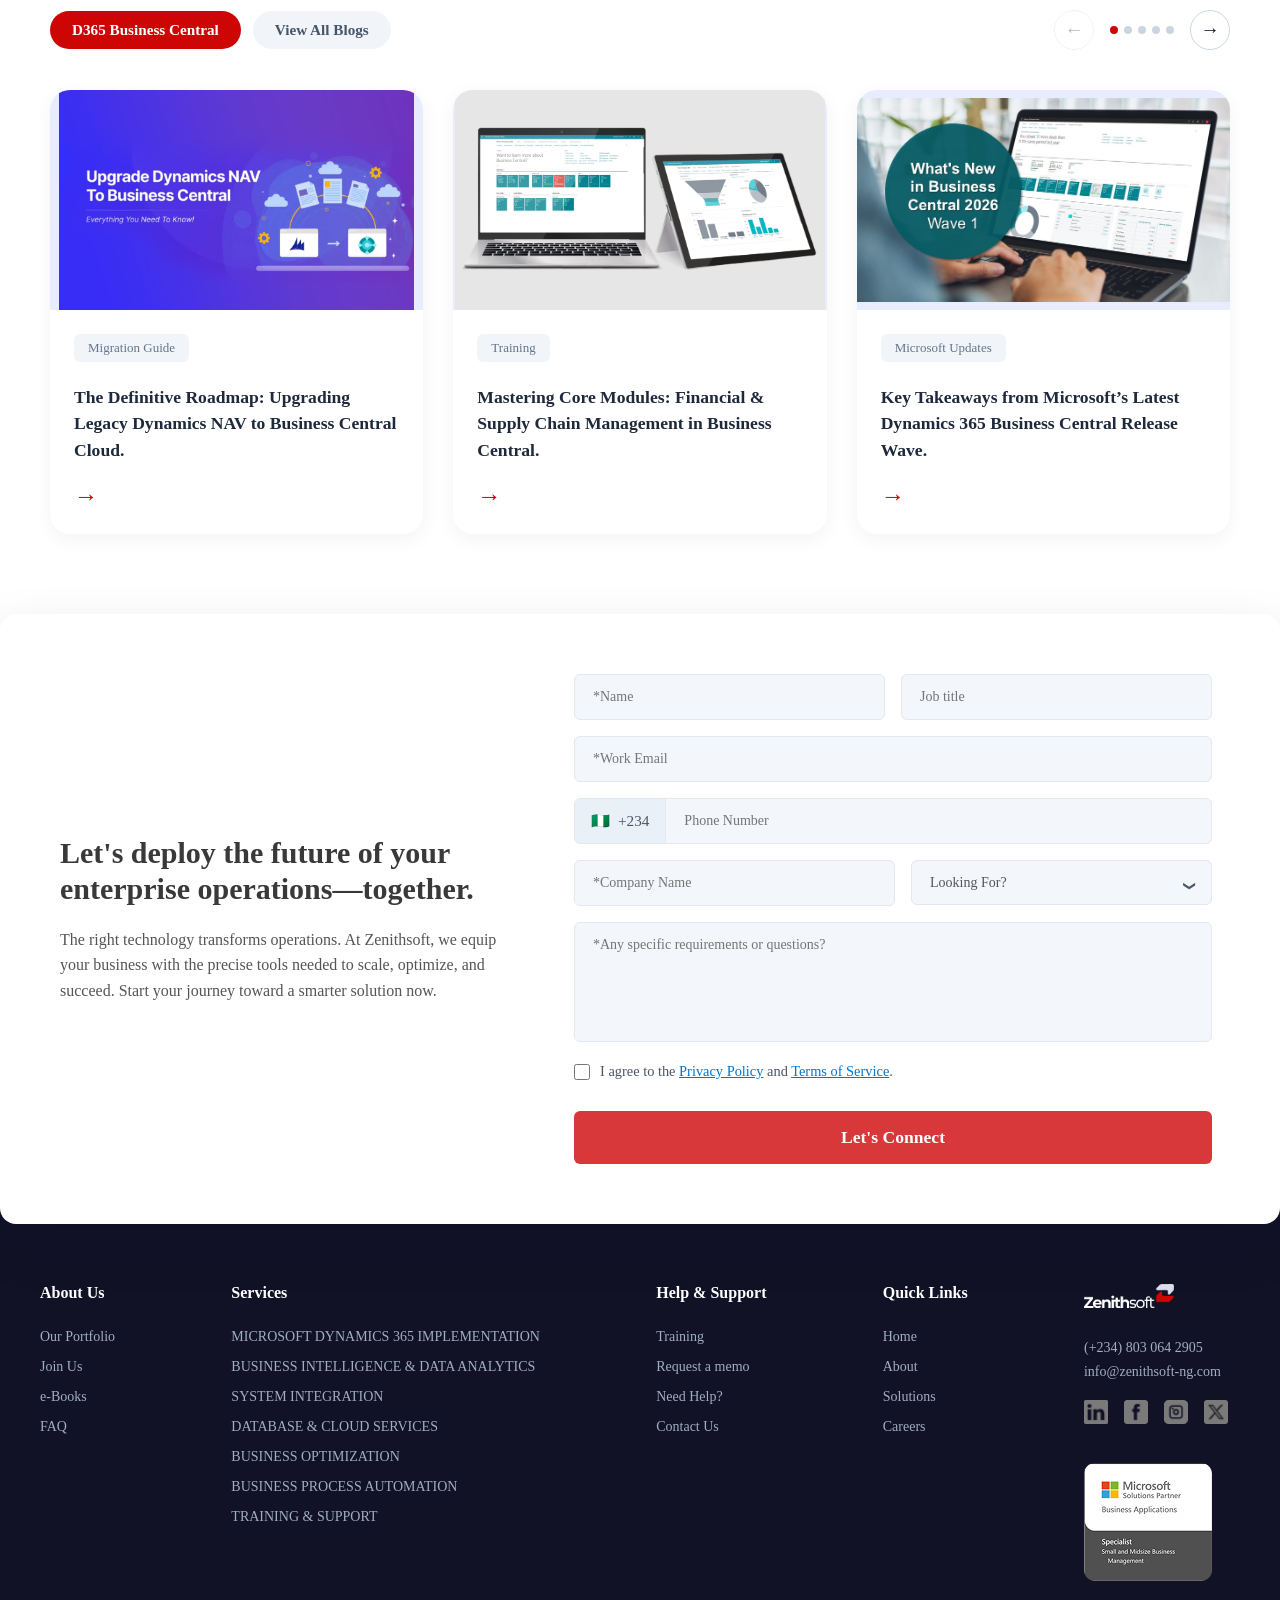
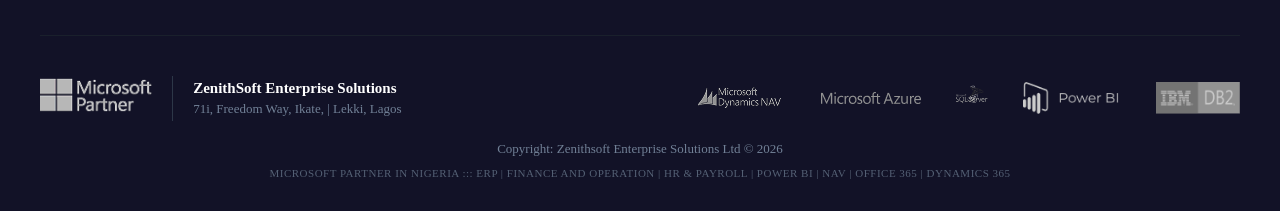
==== commit ba92b0f7: "Update index.html" ====
--- a/index.html
+++ b/index.html
@@ -1386,7 +1386,7 @@
       
       <div class="blog-card" data-category="d365">
         <div class="blog-image">
-          <img src="/Blogs/upgrade.png" alt="Dynamics NAV to Business Central Upgrade Roadmap" />
+          <img src="Blogs/upgrade.png" alt="Dynamics NAV to Business Central Upgrade Roadmap" />
         </div>
         <div class="blog-content">
           <span class="tag">Migration Guide</span>
@@ -1397,7 +1397,7 @@
 
       <div class="blog-card" data-category="d365">
         <div class="blog-image">
-          <img src="/Blogs/businesscentral2.png" alt="Business Central Technical Training" />
+          <img src="Blogs/businesscentral2.png" alt="Business Central Technical Training" />
         </div>
         <div class="blog-content">
           <span class="tag">Training</span>
@@ -1408,7 +1408,7 @@
 
       <div class="blog-card" data-category="d365">
         <div class="blog-image">
-          <img src="/Blogs/wave.jpg" alt="Microsoft Release Updates" />
+          <img src="Blogs/wave.jpg" alt="Microsoft Release Updates" />
         </div>
         <div class="blog-content">
           <span class="tag">Microsoft Updates</span>
@@ -1419,7 +1419,7 @@
 
          <div class="blog-card" data-category="d365">
         <div class="blog-image">
-          <img src="/Blogs/transform.png" alt="AI and Automated Ledger Systems" />
+          <img src="Blogs/transform.png" alt="AI and Automated Ledger Systems" />
         </div>
         <div class="blog-content">
           <span class="tag">AI Capabilities</span>
@@ -1431,7 +1431,7 @@
 
       <div class="blog-card" data-category="d365">
         <div class="blog-image">
-          <img src="/Blogs/integrate BI.png" alt="Power BI Executive Analytics Dashboard" />
+          <img src="Blogs/integrate BI.png" alt="Power BI Executive Analytics Dashboard" />
         </div>
         <div class="blog-content">
           <span class="tag">Reporting & Analytics</span>
--- a/css/home.css
+++ b/css/home.css
@@ -2577,71 +2577,208 @@
 
 /* blog section styling */
 
+
+/* BLOG */
+/* ==========================================================================
+   BLOGS AND UPDATES SECTION SLIDER & REVEAL ENGINE
+   ========================================================================== */
 .blog-section {
-  padding: 40px 20px 0 20px;
-  background-color: var(--main-bg-color);
+  padding: 10rem 20px 0 20px;
+  /* background-color: var(--main-bg-color, #ffffff); */
   text-align: center;
+  max-width: 1400px;
+  margin: 0 auto;
+  overflow: hidden;
+
+  /* --- Scroll Reveal Setup --- */
+  opacity: 0;
+  transform: translateY(50px);
+  transition: opacity 1s cubic-bezier(0.215, 0.61, 0.355, 1), transform 1s cubic-bezier(0.215, 0.61, 0.355, 1);
+  will-change: transform, opacity;
+}
+
+/* Activated by IntersectionObserver inside JavaScript */
+.blog-section.blog-revealed {
+  opacity: 1;
+  transform: translateY(0);
 }
 
 .blog-header h4 {
-  color: var(--btn-color);
-    font-size: 14px;
-    margin-bottom: 15px;
-    font-weight: 500;
-    text-transform: uppercase;
+  color: var(--bc-titile);
+  font-size: 14px;
+  margin-bottom: 15px;
+  font-weight: 600;
+  text-transform: uppercase;
+  letter-spacing: 0.05em;
 }
 
 .blog-header h1 {
-  font-size: 2rem;
+  font-size: 30px;
   font-weight: 700;
-  color: var(--primary-color);
+  color: var(--bc-titile);
   line-height: 1.4;
-  margin-bottom: 60px;
-}
-
-.blog-grid {
-  display: grid;
-  grid-template-columns: repeat(auto-fit, minmax(280px, 1fr));
+  margin-bottom: 5rem;
+}
+
+/* --- Controls Sub-Bar Layout Area --- */
+.blog-controls-bar {
+  display: flex;
+  justify-content: space-between;
+  align-items: center;
+  max-width: 1200px;
+  margin: 0 auto 30px auto;
+  padding: 0 10px;
+  flex-wrap: wrap;
+  gap: 20px;
+}
+
+/* Left Side Filter Container */
+.blog-filter-pills {
+  display: flex;
+  align-items: center;
+  gap: 12px;
+}
+
+/* Core styling for interactive filtration buttons */
+.filter-pill {
+  padding: 10px 22px;
+  border-radius: 30px;
+  border: none;
+  font-size: 0.95rem;
+  font-weight: 600;
+  cursor: pointer;
+  background-color: #f1f5f9;
+  color: #475569;
+  transition: all 0.3s cubic-bezier(0.25, 1, 0.5, 1);
+}
+
+.filter-pill.active {
+  background-color: var(--btn-color);
+  color: #ffffff;
+}
+
+/* --- Anchor Link Styling for View All Blogs --- */
+.filter-pill-link {
+  display: inline-block;
+  padding: 10px 22px;
+  border-radius: 30px;
+  font-size: 0.95rem;
+  font-weight: 600;
+  cursor: pointer;
+  background-color: #f1f5f9;
+  color: #475569;
+  text-decoration: none; /* Strip out standard anchor underline markup */
+  transition: all 0.3s cubic-bezier(0.25, 1, 0.5, 1);
+  line-height: 1.2;
+}
+
+.filter-pill-link:hover {
+  background-color: var(--btn-color);
+  color: #ffffff;
+}
+
+/* Right Side Slider Carousel Controls */
+.blog-slider-nav {
+  display: flex;
+  align-items: center;
+  gap: 16px;
+}
+
+.blog-nav-btn {
+  width: 40px;
+  height: 40px;
+  border-radius: 50%;
+  border: 1px solid #cbd5e1;
+  background-color: #ffffff;
+  color: #0f172a;
+  font-size: 1.2rem;
+  cursor: pointer;
+  display: flex;
+  align-items: center;
+  justify-content: center;
+  transition: all 0.2s ease;
+}
+
+.blog-nav-btn:hover {
+  border-color: #0f172a;
+  background-color: #f8fafc;
+}
+
+.blog-nav-btn:disabled {
+  opacity: 0.3;
+  cursor: not-allowed;
+}
+
+/* Navigation System Pagination Dots */
+.blog-dots {
+  display: flex;
+  gap: 6px;
+}
+
+.blog-dot {
+  width: 8px;
+  height: 8px;
+  border-radius: 50%;
+  background-color: #cbd5e1;
+  transition: background-color 0.3s ease;
+}
+
+.blog-dot.active {
+  background-color: var(--btn-color);
+}
+
+/* --- Slider Core Structural Engine Viewport --- */
+.blog-slider-viewport {
+  width: 100%;
+  max-width: 1200px;
+  margin: 0 auto;
+  overflow: hidden;
+  padding: 10px 10px 30px 10px;
+}
+
+.blog-slider-track {
+  display: flex;
   gap: 30px;
-  max-width: 1200px;
-  margin: auto;
-}
-
+  transition: transform 0.6s cubic-bezier(0.25, 1, 0.5, 1);
+  will-change: transform;
+}
+
+/* --- Dynamic Card Layout Rules --- */
 .blog-card {
-  background-color: var(--main-bg-color);
+  flex: 0 0 100%; /* Shows 1 card per frame layout natively on mobile screen targets */
+  background-color: var(--main-bg-color, #ffffff);
   border-radius: 20px;
   overflow: hidden;
   box-shadow: 0 5px 20px rgba(0, 0, 0, 0.05);
   text-align: left;
-  transform: translateY(60px);
-  opacity: 0;
-  transition: transform 0.6s ease, opacity 0.6s ease;
+  transition: transform 0.3s ease, box-shadow 0.3s ease, opacity 0.4s ease;
   cursor: pointer;
-}
-
-.blog-card.show {
-  transform: translateY(0);
-  opacity: 1;
+  display: block;
+}
+
+/* Stripped out gracefully by slider logic depending on the active category */
+.blog-card.filtered-out {
+  display: none !important;
 }
 
 .blog-card:hover {
-  box-shadow: 0 8px 24px rgba(0, 0, 0, 0.08);
+  box-shadow: 0 12px 24px rgba(0, 0, 0, 0.08);
   transform: translateY(-5px);
 }
 
 .blog-image {
-  height: 200px;
+  height: 220px;
   background-color: #e8ecff;
   display: flex;
   justify-content: center;
   align-items: center;
+  overflow: hidden;
 }
 
 .blog-image img {
-  width: auto;
-  max-width: 100%;
-  max-height: 100%;
-  object-fit: contain;
+  width: 100%;
+  height: 100%;
+  object-fit:contain;
 }
 
 .blog-image.placeholder {
@@ -2649,63 +2786,95 @@
 }
 
 .blog-content {
-  padding: 20px;
-  position: relative;
+  padding: 24px;
 }
 
 .tag {
   display: inline-block;
-  background: #eef0ff;
-  color: #666;
-  font-size: 14px;
-  padding: 5px 15px;
-  border-radius: 5%;
-  margin-bottom: 10px;
+  background: #f1f5f9;
+  color: #64748b;
+  font-size: 13px;
+  padding: 6px 14px;
+  border-radius: 6px;
+  margin-bottom: 12px;
+  font-weight: 500;
 }
 
 .blog-content h3 {
-  font-size: 1rem;
+  font-size: 1.1rem;
   font-weight: 600;
-  margin: 10px 0 15px;
-  color: #333;
+  margin: 10px 0 20px;
+  color: #1e293b;
+  line-height: 1.5;
+  min-height: 66px; /* Balance content fields cleanly across neighboring cards */
+}
+
+.blog-content a{
+text-decoration: none;
 }
 
 .read-arrow {
-  color: var(--secondary);
+  display: inline-block;
+  color: var(--secondary, #0f172a);
   font-size: 24px;
   font-weight: bold;
   text-decoration: none;
+  transition: transform 0.3s ease;
 }
 
 .read-arrow:hover {
-  transform: translateX(5px);
-  transition: 0.3s ease;
-}
-
-/* Responsive */
-@media (max-width: 768px) {
-  .blog-header h1 {
-    font-size: 1.5rem;
-  }
-
-  .blog-image {
-    height: 160px;
-  }
-
-  .blog-content h3 {
-    font-size: 0.95rem;
-  }
-
-  .tag {
+  transform: translateX(6px);
+  color: var(--btn-color);
+    font-size: 1.1rem;
+}
+
+/* ==========================================================================
+   RESPONSIVE LAYOUT MEDIA BREAKPOINTS
+   ========================================================================== */
+@media (min-width: 768px) {
+  .blog-card {
+    flex: 0 0 calc((100% - 30px) / 2); /* Renders 2 cards smoothly across tablet viewports */
+  }
+  
+}
+
+@media (min-width: 1024px) {
+  .blog-card {
+    flex: 0 0 calc((100% - 60px) / 3); /* Locks exactly 3 proportional cards visible on desktop screens */
+  }
+
+ 
+}
+
+@media (max-width: 640px) {
+  .blog-controls-bar {
+    flex-direction: column;
+    align-items: flex-start;
+  }
+  .blog-filter-pills {
+    width: 100%;
+  }
+  .filter-pill, .filter-pill-link {
+    flex: 1;
+    text-align: center;
+    font-size: 0.85rem;
+    padding: 10px 12px;
+  }
+  .blog-slider-nav {
+    width: 100%;
+    justify-content: space-between;
+  }
+
+  .blog-header h1{
+    font-size:20px;
+  }
+
+   .blog-header h4{
     font-size: 12px;
-    padding: 4px 10px;
-  }
-
-  .read-arrow {
-    font-size: 20px;
-  }
-}
-
+  }
+
+
+}
 
 /* form and footer styling */
 
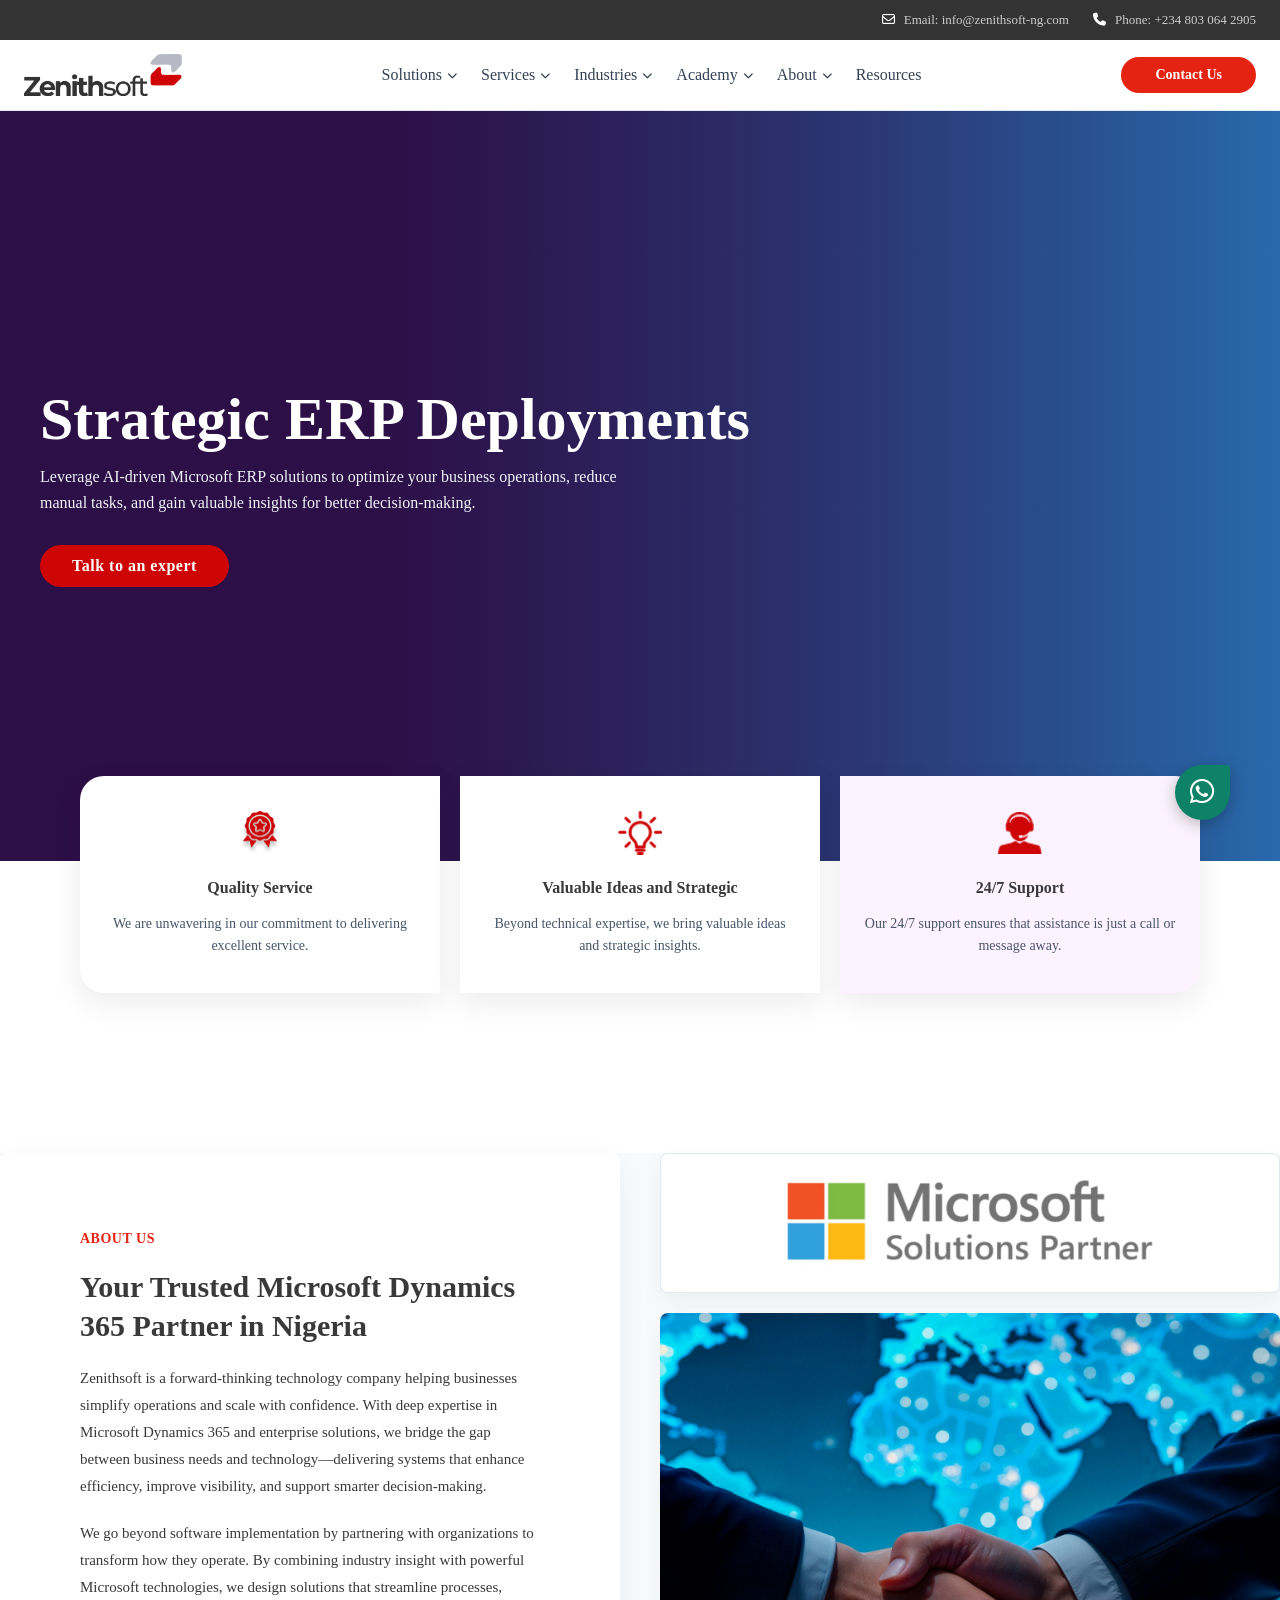
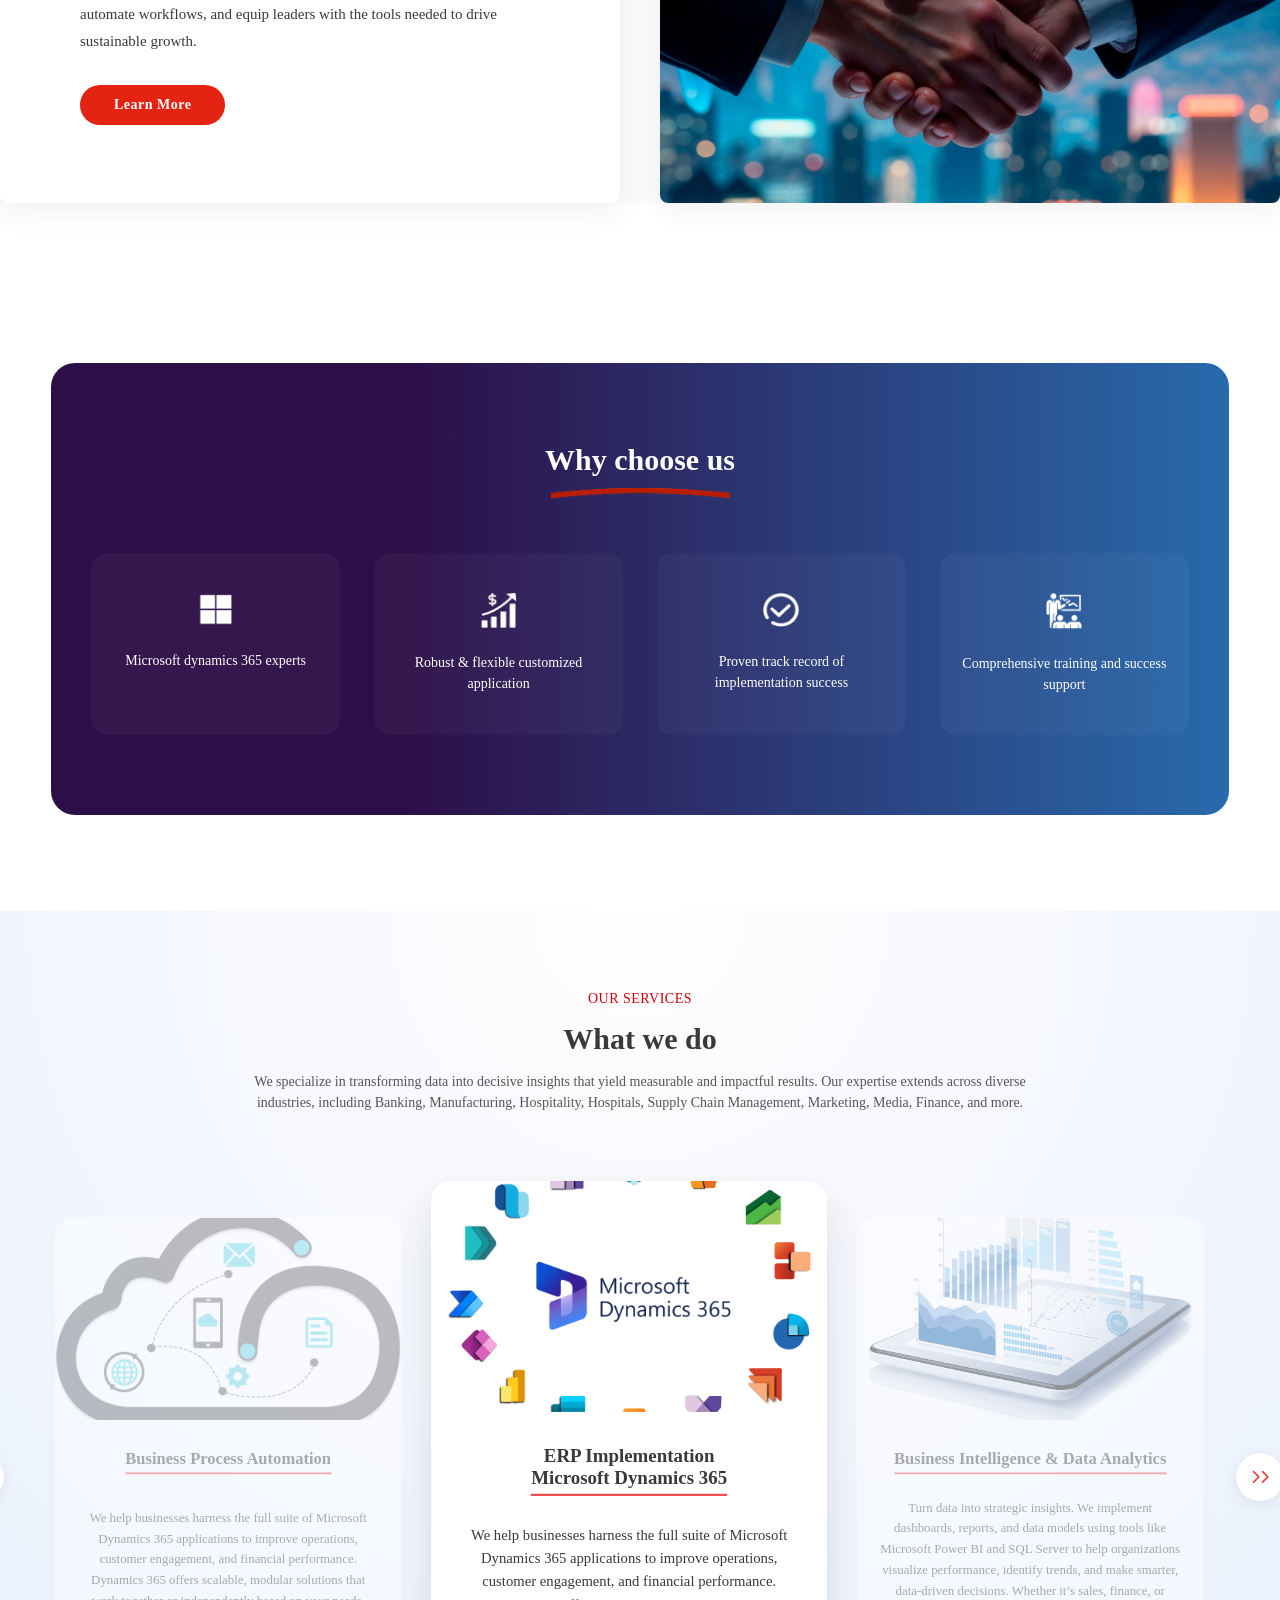
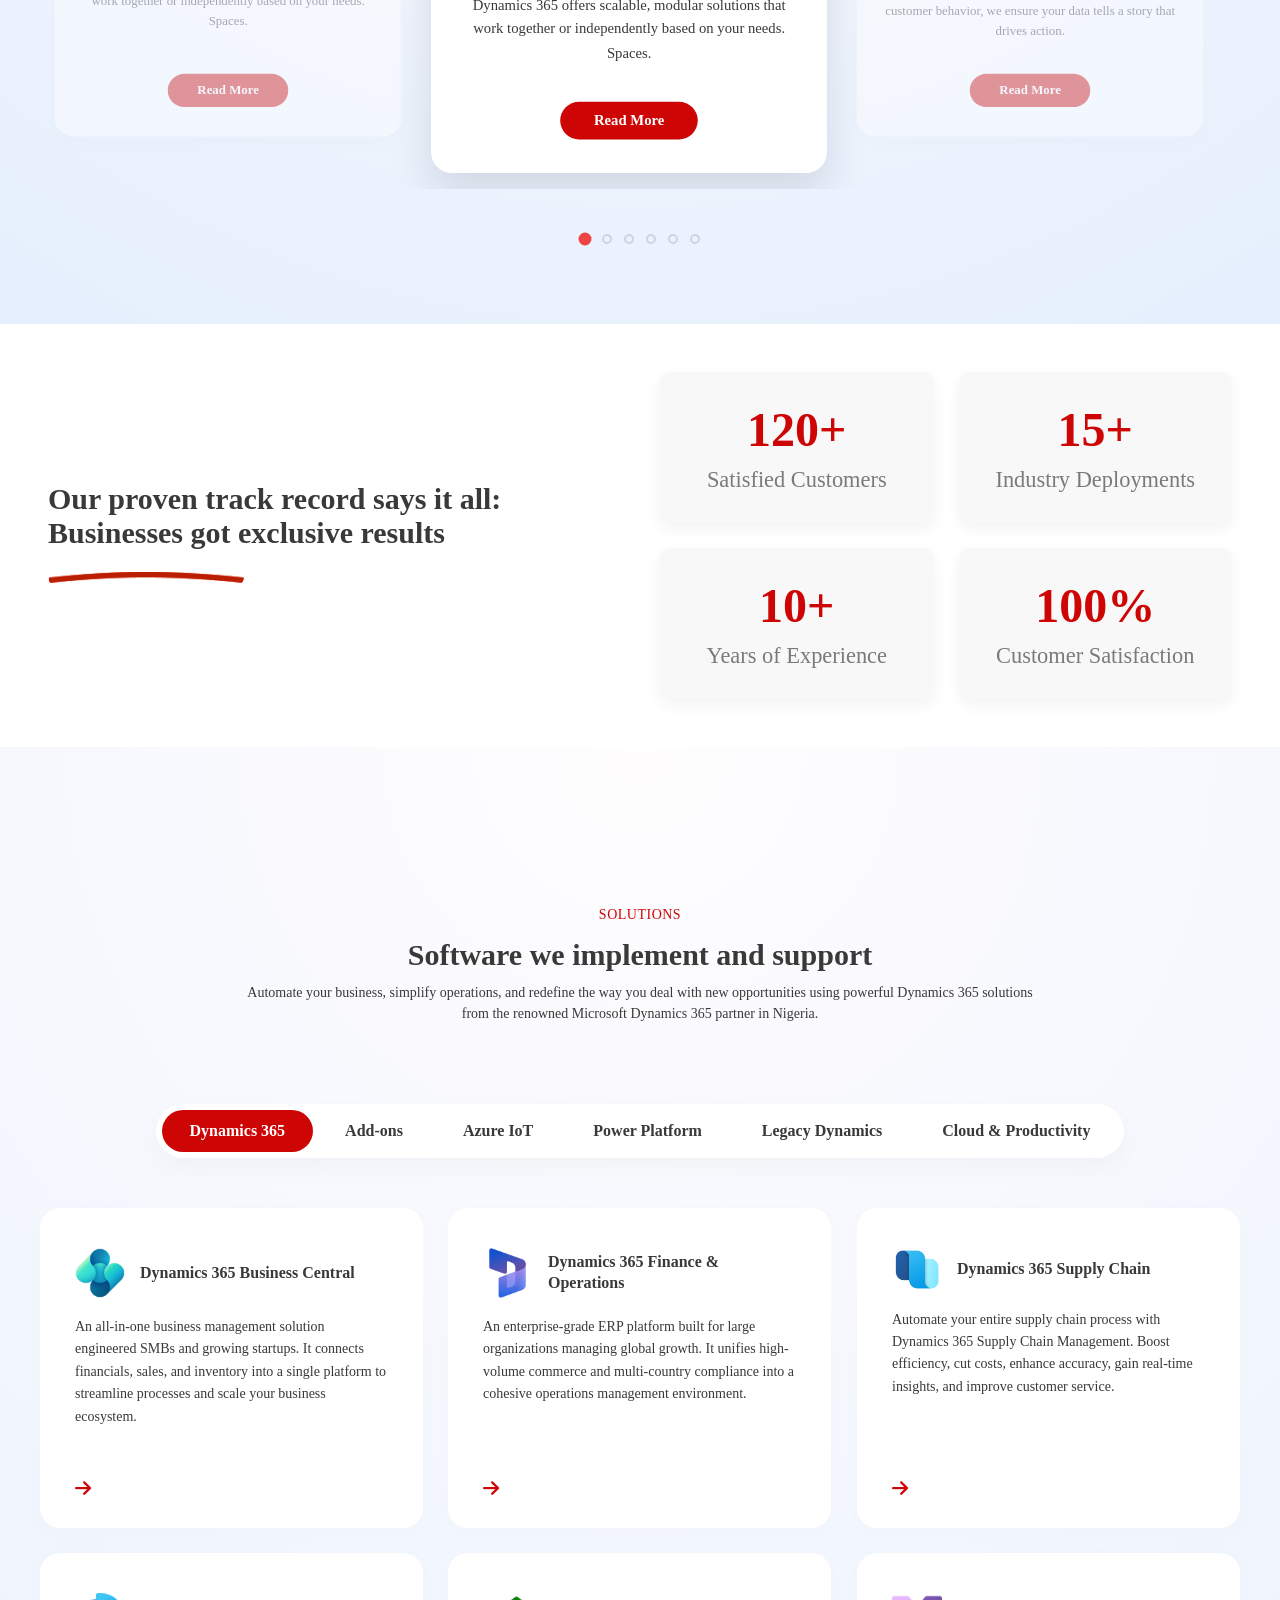
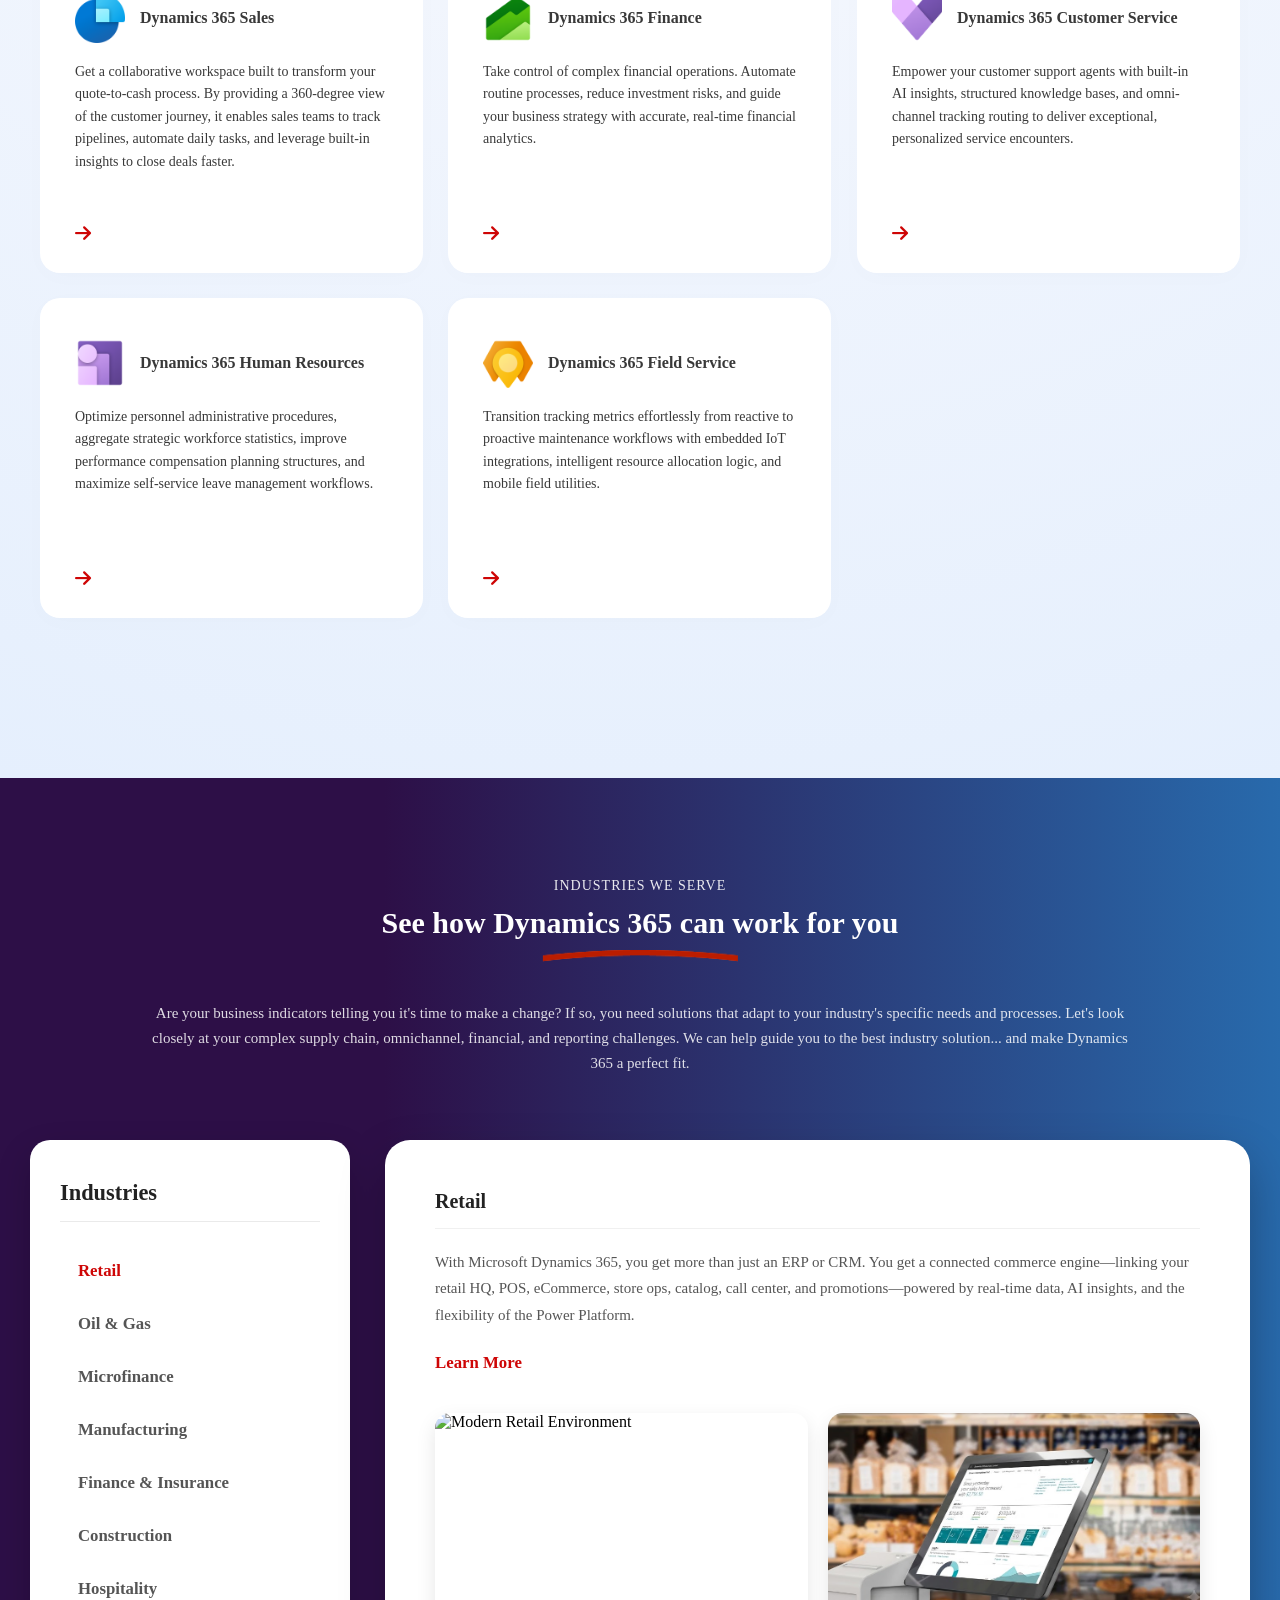
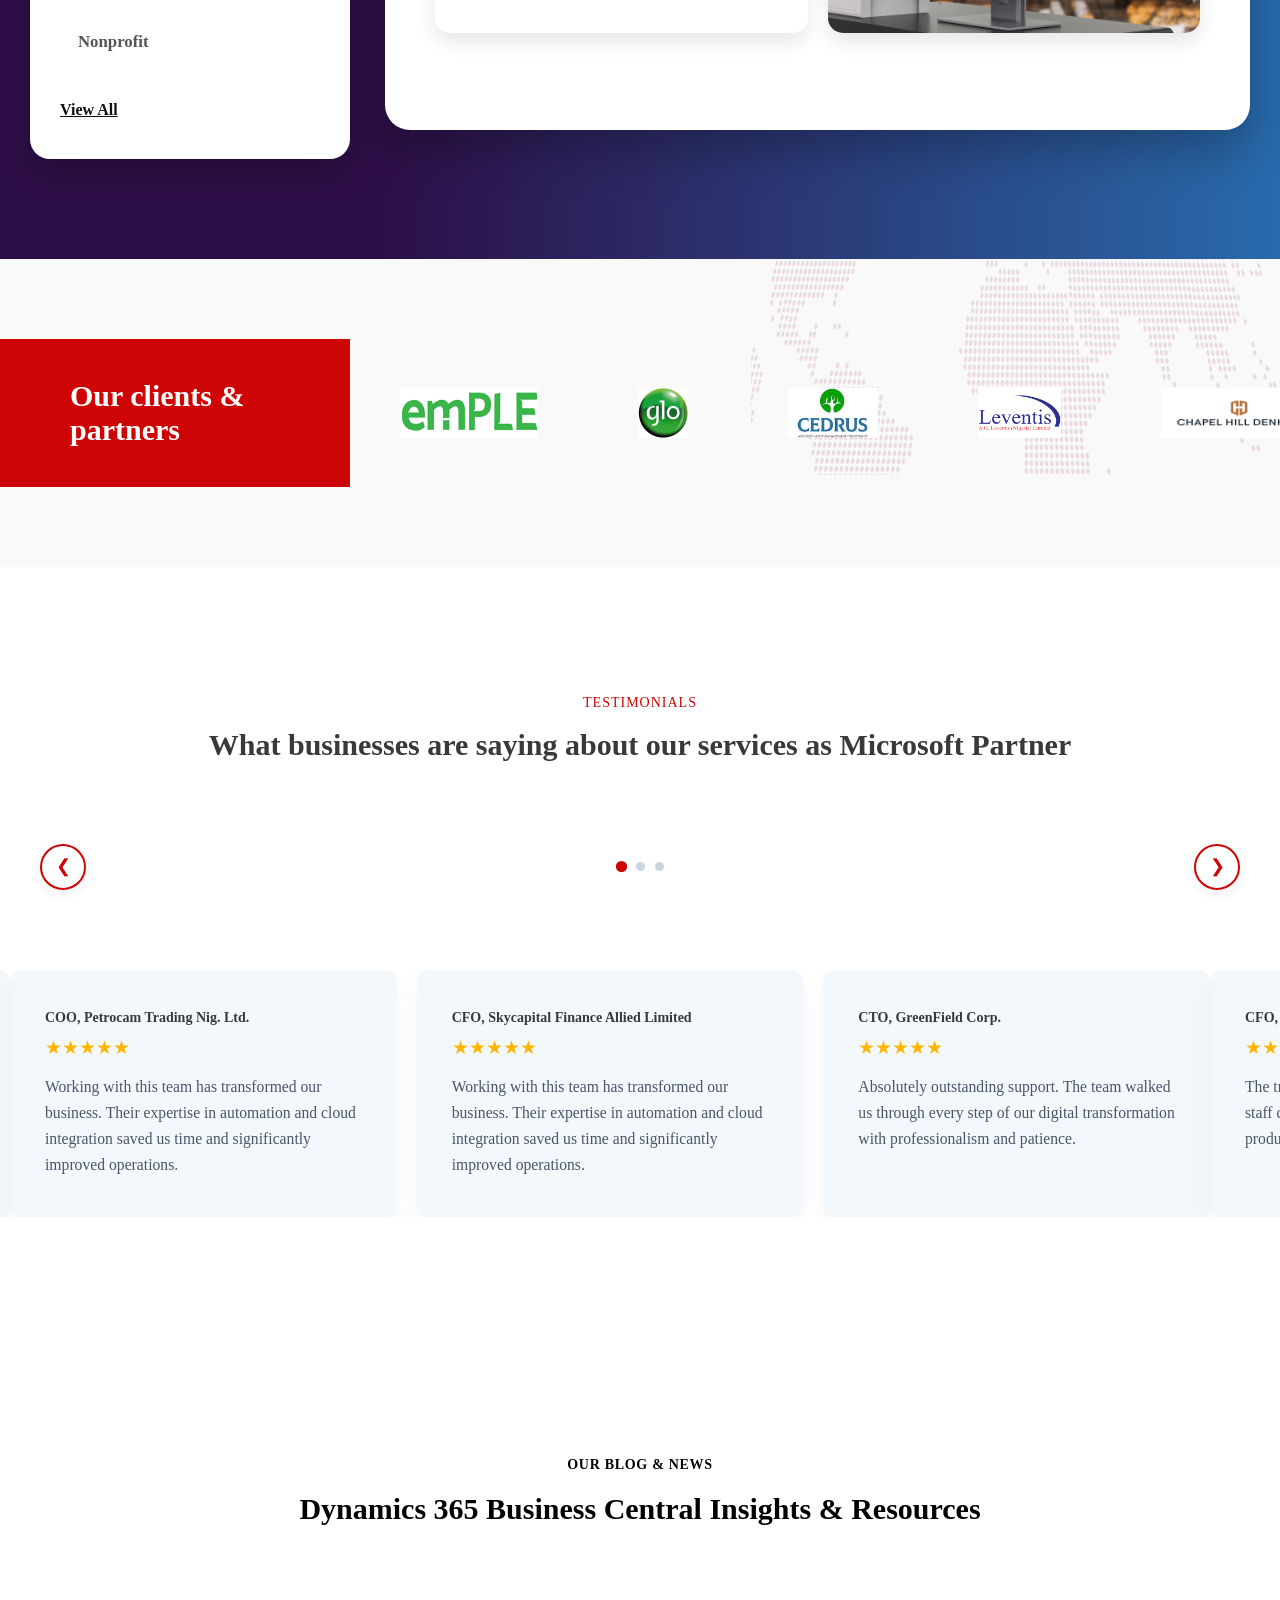
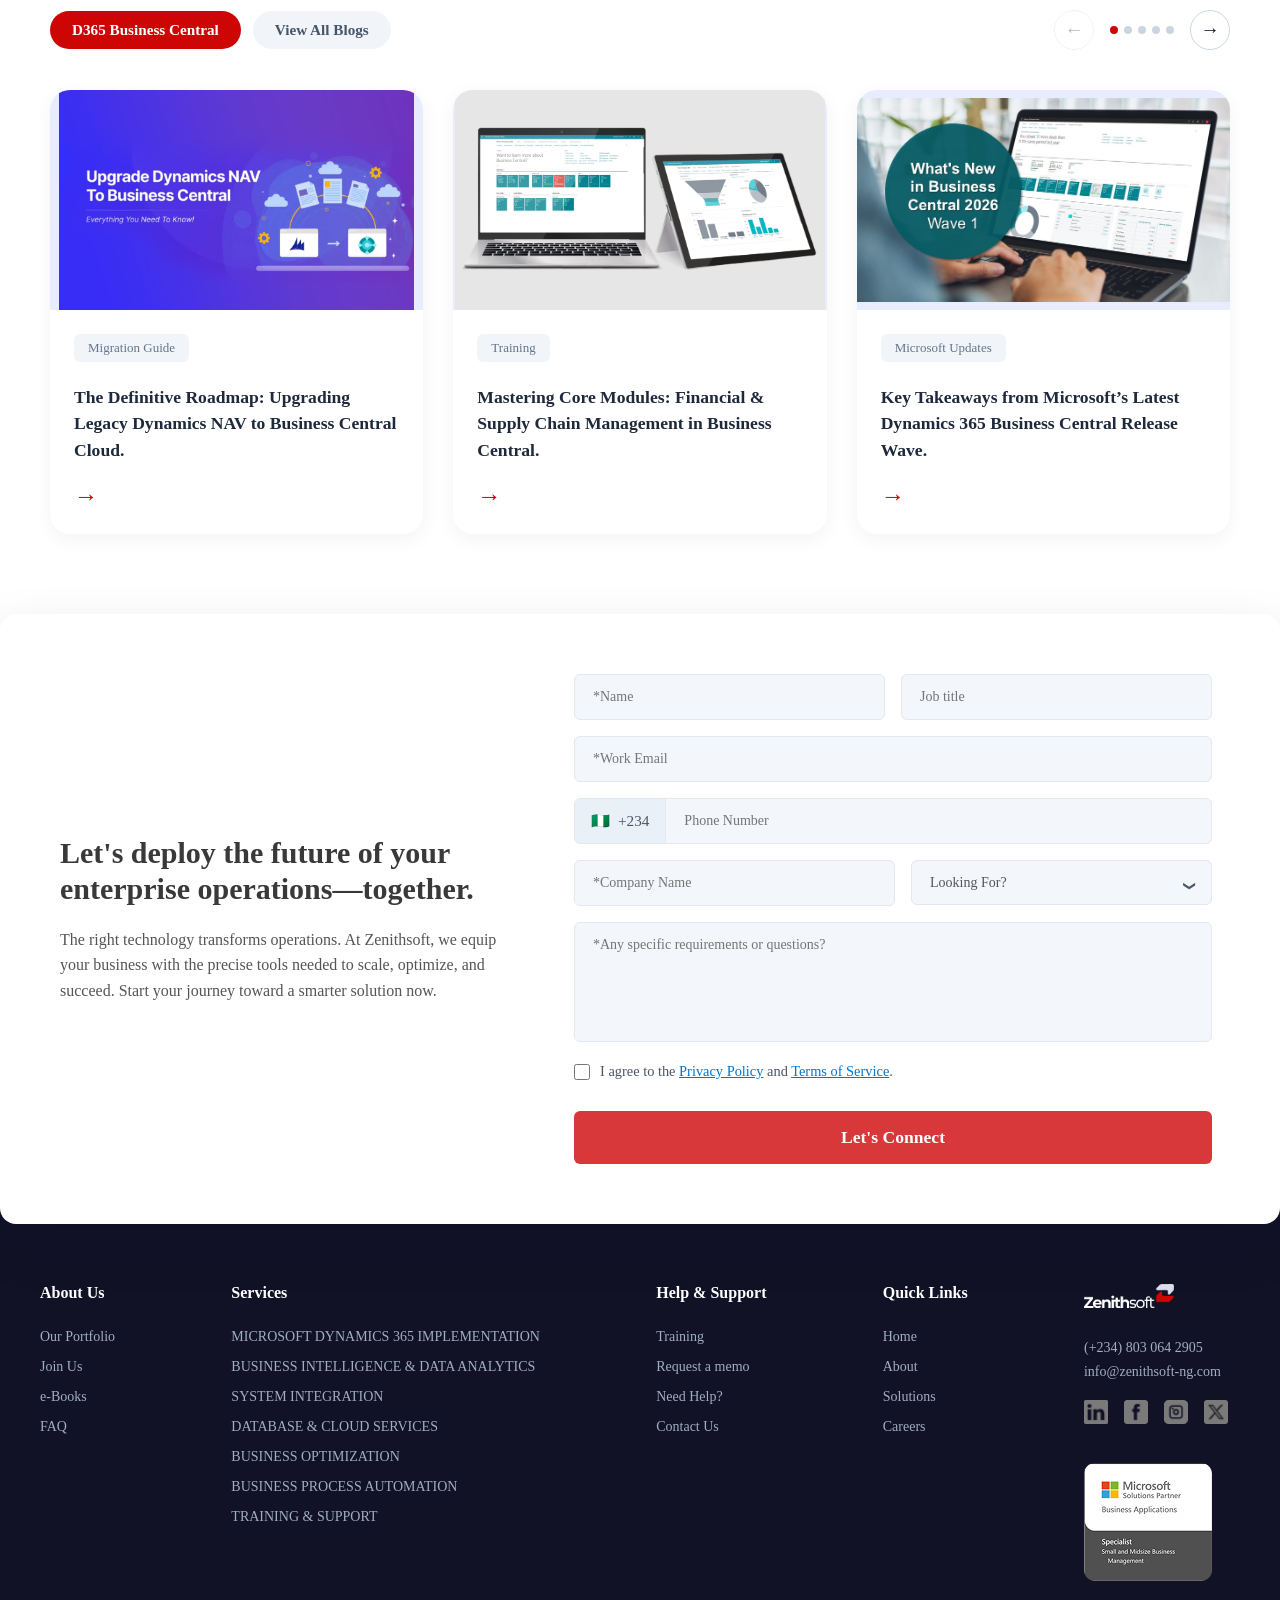
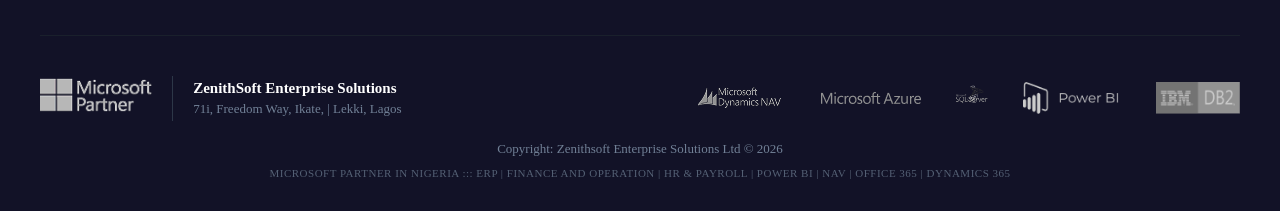
==== commit f1d2f8e6: "Update index.html" ====
--- a/index.html
+++ b/index.html
@@ -66,10 +66,10 @@
                                 <i class="fa-solid fa-chevron-down mobile-column-arrow"></i>
                             </h3>
                             <ul class="sub-list">
-                                <li><a href="#">Advance Payroll on MD365 BC</a></li>
+                                <li><a href="#">Advanced Payroll on BC</a></li>
                                 <li><a href="#">Purchase Requisition</a></li>
                                 <li><a href="#">Visitor Management</a></li>
-                                <li><a href="#">Leave Management on MD365 BC </a></li>
+                                <li><a href="#">Leave Management in BC HR Module</a></li>
                             </ul>
                         </div>
 
@@ -299,7 +299,7 @@
                 <div class="dropdown-pane small-menu">
                     <ul class="small-menu-list">
                         <li><a href="#"><i class="fa-solid fa-chart-line icon-red"></i> Overview</a></li>
-                        <li><a href="career.html"><i class="fa-solid fa-rocket icon-red"></i> Careers</a></li>
+                        <li><a href="/career.html"><i class="fa-solid fa-rocket icon-red"></i> Careers</a></li>
                     </ul>
                 </div>
             </div>
@@ -359,7 +359,7 @@
 <section class="about-container" id="about">
     <div class="about-workspace-grid">
 
-         <div class="about-text-column">
+        <div class="about-text-column">
             <div class="content-text-card">
                 <span class="sub-badge">About us</span>
                 <h2>Your Trusted Microsoft Dynamics 365 Partner in Nigeria</h2>
@@ -367,7 +367,7 @@
                 <p class="about-description">
                     Zenithsoft is a forward-thinking technology company helping businesses simplify operations and scale with confidence. With deep expertise in Microsoft Dynamics 365 and enterprise solutions, we bridge the gap between business needs and technology—delivering systems that enhance efficiency, improve visibility, and support smarter decision-making.
                 </p>
-                <p class="about-description">
+                <p class="about-description p2-hide">
                     We go beyond software implementation by partnering with organizations to transform how they operate. By combining industry insight with powerful Microsoft technologies, we design solutions that streamline processes, automate workflows, and equip leaders with the tools needed to drive sustainable growth.
                 </p>
                 
@@ -384,8 +384,6 @@
                 <img src="new_asset/about.jpg" alt="Zenithsoft Training Session" class="responsive-portrait">
             </div>
         </div>
-
-       
 
     </div>
 </section>
@@ -987,17 +985,16 @@
 
 
 <!-- Indutries -->
- <section class="industries-section scroll-reveal-section" id="industries">
-    <div class="industries-container">
+<section class="industries-section" id="industries">
+    <div class="industries-container scroll-reveal-section">
         
         <div class="industries-header">
             <p class="subtitle">Industries we serve</p>
             <h2>See how Dynamics 365 can work for you</h2>
-             <img src="logo & icons/shape red.png" alt="Decorative Underline Red Shape" />
+            <img src="logo & icons/shape red.png" alt="Decorative Underline Red Shape" />
             <p class="header-desc">
                 Are your business indicators telling you it's time to make a change? If so, you need solutions that adapt to your industry's specific needs and processes. Let's look closely at your complex supply chain, omnichannel, financial, and reporting challenges. We can help guide you to the best industry solution... and make Dynamics 365 a perfect fit.
             </p>
-
         </div>
 
         <div class="industries-showcase-layout">
@@ -1009,9 +1006,7 @@
                     <li class="industry-menu-item" data-target="oil-and-gas">Oil & Gas</li>
                     <li class="industry-menu-item" data-target="microfinance">Microfinance</li>
                     <li class="industry-menu-item" data-target="manufacturing">Manufacturing</li>
-                    
                     <li class="industry-menu-item" data-target="finance">Finance & Insurance</li>
-                    <!-- <li class="industry-menu-item" data-target="distribution">Distribution</li> -->
                     <li class="industry-menu-item" data-target="construction">Construction</li>
                     <li class="industry-menu-item" data-target="hospitality">Hospitality</li>
                     <li class="industry-menu-item" data-target="nonprofit">Nonprofit</li>
@@ -1020,14 +1015,12 @@
             </div>
 
             <div class="industries-content-display">
-                
                 <div class="industry-content-panel active" id="panel-retail">
                     <h4 class="panel-title">Retail</h4>
                     <p class="panel-text">
                         With Microsoft Dynamics 365, you get more than just an ERP or CRM. You get a connected commerce engine—linking your retail HQ, POS, eCommerce, store ops, catalog, call center, and promotions—powered by real-time data, AI insights, and the flexibility of the Power Platform.
                     </p>
                     <a href="#" class="panel-learn-more">Learn More</a>
-                    
                     <div class="panel-image-row">
                         <div class="image-wrapper">
                             <img src="https://images.unsplash.com/photo-1534452203293-494d7ddbf7e0?auto=format&fit=crop&w=600&q=80" alt="Modern Retail Environment">
@@ -1037,162 +1030,8 @@
                         </div>
                     </div>
                 </div>
- <div class="industry-content-panel" id="panel-oil-and-gas">
-                    <h4 class="panel-title">Oil & Gas</h4>
-                    <p class="panel-text">
-                        Deploying Microsoft Dynamics 365 delivers more than a standard ERP or CRM. You gain a unified asset and energy operations engine—linking field maintenance, supply logistics, compliance tracking, environmental safety, procurement, and joint-venture accounting—powered by real-time data, AI insights, and the flexibility of the Power Platform.
-                    </p>
-                    <a href="#" class="panel-learn-more" target="_blank">Learn More</a>
-                    
-                    <div class="panel-image-row">
-                        <div class="image-wrapper">
-                            <img src="new_asset/oil&gas1.png">
-                        </div>
-                        <div class="image-wrapper">
-                            <img src="new_asset/oil&gas2.png">
-                        </div>
-                    </div>
-                </div>
-
-                   <div class="industry-content-panel" id="panel-microfinance">
-                    <h4 class="panel-title">Microfinance</h4>
-                    <p class="panel-text">
-                       Microsoft Dynamics 365 Business Central deliver a high-compliance, ironclad financial intelligence engine for the sector. Rather than managing fragmented records, you gain a unified ledger platform—linking complex risk assessment models, claims processing workflows, real-time customer portfolios, advanced fraud detection, and regulatory reporting—backed by enterprise-grade data security, predictive AI insights, and the deep extensibility of the Power Platform.
-                    </p>
-                    <a href="#" class="panel-learn-more" target="_blank">Learn More</a>
-                    
-                    <div class="panel-image-row">
-                        <div class="image-wrapper">
-                            <img src="new_asset/microfinance1.jpg">
-                        </div>
-                        <div class="image-wrapper">
-                            <img src="new_asset/microfinance2.jpg">
-                        </div>
-                    </div>
-                </div>
-
-                <div class="industry-content-panel" id="panel-manufacturing">
-                    <h4 class="panel-title">Manufacturing</h4>
-                    <p class="panel-text">
-                        Microsoft Dynamics 365 gives you more than just an ERP or CRM. You get an agile manufacturing execution engine—linking your supply chain, factory floor IoT, demand forecasting, production scheduling, inventory, and quality assurance—powered by real-time data, AI insights, and the flexibility of the Power Platform.
-                    </p>
-                    <a href="#" class="panel-learn-more" target="_blank">Learn More</a>
-                    
-                    <div class="panel-image-row">
-                        <div class="image-wrapper">
-                            <img src="new_asset/manufacturing.png" alt="Factory Machine Floor Automation">
-                        </div>
-                        <div class="image-wrapper">
-                            <img src="new_asset/manufacturing 2.png">
-                        </div>
-                    </div>
-                </div>
-
-                  
-
-                    <div class="industry-content-panel" id="panel-finance">
-                    <h4 class="panel-title">Finance & Insurance</h4>
-                    <p class="panel-text">
-                        Microsoft Dynamics 365 Business Central and Dynamics 365 Finance & Operations (F&O) deliver a high-compliance, ironclad financial intelligence engine for the sector. Rather than managing fragmented records, you gain a unified ledger platform—linking complex risk assessment models, claims processing workflows, real-time customer portfolios, advanced fraud detection, and regulatory reporting—backed by enterprise-grade data security, predictive AI insights, and the deep extensibility of the Power Platform.
-                    </p>
-                    <a href="#" class="panel-learn-more" target="_blank">Learn More</a>
-                    
-                    <div class="panel-image-row">
-                        <div class="image-wrapper">
-                            <img src="new_asset/finance1.png">
-                        </div>
-                        <div class="image-wrapper">
-                            <img src="new_asset/insurance.jpg" alt="Quality Engineering Control Analysis">
-                        </div>
-                    </div>
-                </div>
-
-                   <div class="industry-content-panel" id="panel-construction">
-                    <h4 class="panel-title"> Construction & Real Estate</h4>
-                    <p class="panel-text">
-                        Choosing Microsoft Dynamics 365 provides far more than a basic ERP or CRM. You unlock an integrated project delivery and property engine—linking job costing, subcontractor scheduling, material logistics, site tracking, leasing operations, and capital financials—powered by real-time data, AI insights, and the flexibility of the Power Platform.
-                    </p>
-                    <a href="#" class="panel-learn-more" target="_blank">Learn More</a>
-                    
-                    <div class="panel-image-row">
-                        <div class="image-wrapper">
-                            <img src="new_asset/construction.jpg" alt="Factory Machine Floor Automation">
-                        </div>
-                        <div class="image-wrapper">
-                            <img src="new_asset/Real estate.jpg" alt="Quality Engineering Control Analysis">
-                        </div>
-                    </div>
-                </div>
-
-                <!-- <div class="industry-content-panel" id="panel-distribution">
-                    <h4 class="panel-title">Distribution</h4>
-                    <p class="panel-text">
-                        In distribution, margins are tight and expectations are high. That’s why leading distributors choose Zenithsoft—the Microsoft partner that helps you move faster, fulfill smarter, and scale with confidence. With Microsoft Dynamics 365, you get more than inventory management. You get a connected distribution platform that links purchasing, warehousing, order management, logistics, pricing, and customer service—driven by real-time visibility, automation, and actionable data insights.
-                    </p>
-                    <a href="#" class="panel-learn-more">Learn More</a>
-                    
-                    <div class="panel-image-row">
-                        <div class="image-wrapper">
-                            <img src="https://images.unsplash.com/photo-1586528116311-ad8dd3c8310d?auto=format&fit=crop&w=600&q=80" alt="Logistics Warehouse Center">
-                        </div>
-                        <div class="image-wrapper">
-                            <img src="https://images.unsplash.com/photo-1578575437130-527eed3abbec?auto=format&fit=crop&w=600&q=80" alt="Global Supply Infrastructure Delivery">
-                        </div>
-                    </div>
-                </div> -->
-
-                <!-- <div class="industry-content-panel" id="panel-consumer-products">
-                    <h4 class="panel-title">Consumer Products</h4>
-                    <p class="panel-text">
-                        Accelerate structural product iteration cycles from drafting boards to commercial shelves seamlessly. Align processing operations safely with fast-shifting end-user consumer market signals, manage trade promotion programs intelligently, and refine supplier margins.
-                    </p>
-                    <a href="#" class="panel-learn-more">Learn More</a>
-                    
-                    <div class="panel-image-row">
-                        <div class="image-wrapper">
-                            <img src="https://images.unsplash.com/photo-1607082348824-0a96f2a4b9da?auto=format&fit=crop&w=600&q=80" alt="Packaged Commercial Inventory Goods">
-                        </div>
-                        <div class="image-wrapper">
-                            <img src="https://images.unsplash.com/photo-1542838132-92c53300491e?auto=format&fit=crop&w=600&q=80" alt="Grocery Supply Logistics Management">
-                        </div>
-                    </div>
-                </div> -->
-
-                <div class="industry-content-panel" id="panel-hospitality">
-                    <h4 class="panel-title">Hospitality</h4>
-                    <p class="panel-text">
-                        Transforming your operations with Microsoft Dynamics 365 means moving past standard ERP or CRM setups. You implement a seamless guest experience engine—linking property management, booking systems, guest loyalty programs, service coordination, food & beverage inventory, and multi-location analytics—powered by real-time data, AI insights, and the flexibility of the Power Platform.
-                    </p>
-                    <a href="#" class="panel-learn-more" target="_blank">Learn More</a>
-                    
-                    <div class="panel-image-row">
-                        <div class="image-wrapper">
-                            <img src="https://images.unsplash.com/photo-1616401784845-180882ba9ba8?auto=format&fit=crop&w=600&q=80" alt="Industrial Print Machinery">
-                        </div>
-                        <div class="image-wrapper">
-                            <img src="https://images.unsplash.com/photo-1512486130939-2c4f79935e4f?auto=format&fit=crop&w=600&q=80" alt="Finished Print Production Runs">
-                        </div>
-                    </div>
-                </div>
-
-                <div class="industry-content-panel" id="panel-nonprofit">
-                    <h4 class="panel-title">Nonprofit</h4>
-                    <p class="panel-text">
-                        Adopting Microsoft Dynamics 365 upgrades your team past standalone ERP or CRM tools. You operate a transparent impact and mission delivery engine—linking donor management, grant tracking, volunteer coordination, program outcomes, fund accounting, and stakeholder reporting—powered by real-time data, AI insights, and the flexibility of the Power Platform.
-                    <a href="#" class="panel-learn-more" target="_blank">Learn More</a>
-                    
-                    <div class="panel-image-row">
-                        <div class="image-wrapper">
-                            <img src="https://images.unsplash.com/photo-1488521787991-ed7bbaae773c?auto=format&fit=crop&w=600&q=80" alt="Community Support Mission Outreach">
-                        </div>
-                        <div class="image-wrapper">
-                            <img src="https://images.unsplash.com/photo-1509099836639-18ba1795216d?auto=format&fit=crop&w=600&q=80" alt="International Support Logistics Hub">
-                        </div>
-                    </div>
-                </div>
-
-            </div>
-
+                
+                </div>
         </div>
     </div>
 </section>
@@ -1467,7 +1306,6 @@
   </div>
 </section>
 
-
 <!-- footer -->
 
 <div class="footer-stack-wrapper">
@@ -1583,7 +1421,7 @@
             <li><a href="#">Home</a></li>
             <li><a href="#">About</a></li>
             <li><a href="#">Solutions</a></li>
-            <li><a href="career.html">Careers</a></li>
+            <li><a href="#">Careers</a></li>
           </ul>
         </div>
 
--- a/css/home.css
+++ b/css/home.css
@@ -823,7 +823,7 @@
 
 .about-workspace-grid {
     display: flex;
-    align-items: stretch;       /* CRITICAL: Forces left and right columns to perfectly match heights */
+    align-items: stretch;       /* Forces left and right columns to perfectly match heights */
     justify-content: space-between;
     max-width: 1400px;
     width: 100%;
@@ -915,7 +915,7 @@
     font-weight: 700;
 }
 
-.about-description1,.about-description {
+.about-description {
     font-size: 15px;
     line-height: 1.8;
     color: var(--primary-color);
@@ -975,32 +975,80 @@
     transform: translateX(0);
 }
 
-@media (max-width:1024px){
-  .sub-badge {
- font-size: 12px;
-  letter-spacing: 0.3px;
-    align-self: center;
-}
-.content-text-card h2 {
-    font-size: 25px;
-}
-
-.about-description{
-  font-size: 14px;
-}
-
-.content-text-card{
-  align-items: center;
-  text-align: center;
-}
-
-.about-cta-btn{
-  align-self: center;
-}
-
-
-
-}
+/* ==========================================================
+   RESPONSIVE LAYOUT MEDIA BREAKPOINTS
+   ========================================================== *//* ==========================================================
+   RESPONSIVE LAYOUT MEDIA BREAKPOINTS
+   ========================================================== */
+@media (max-width: 1024px) {
+    .about-workspace-grid {
+        flex-direction: column;
+        max-height: none;       /* Remove desktop height restriction */
+        gap: 25px;              /* Tighter spacing between content boxes */
+    }
+
+    .about-container {
+        padding: 0 20px;
+        margin: 5rem 0;
+    }
+
+    /* 1. Hide the second paragraph */
+    .p2-hide {
+        display: none !important;
+    }
+
+    /* 2. Equalize Heights: Balanced layout frames */
+    .about-text-column, 
+    .about-visual-column {
+        width: 100%;
+        height: 350px;          /* Scaled down height across mobile viewports */
+    }
+
+    .content-text-card {
+        padding: 2.5rem 1.5rem; /* Snug padding to fit typography cleanly */
+        height: 100%;           
+        align-items: center;
+        text-align: center;
+        justify-content: center;
+    }
+
+    .sub-badge {
+        font-size: 12px;
+        letter-spacing: 0.3px;
+        align-self: center;
+        margin-bottom: 12px;
+    }
+
+    .content-text-card h2 {
+        font-size: 22px;        /* Scaled down typography */
+        margin-bottom: 15px;
+    }
+
+    .about-description {
+        font-size: 13.5px;
+        margin-bottom: 15px;
+        line-height: 1.6;
+    }
+
+    .about-cta-btn {
+        align-self: center;
+        margin-top: 5px;
+        padding: 10px 28px;     /* Compact button size */
+    }
+
+    /* 3. Media Box Scale Reductions */
+    .media-box.logo-top-wrapper {
+        height: 80px;           /* Reduced height to preserve space for the portrait below */
+        padding: 10px 20px;
+    }
+
+    /* Target the portrait wrapper box to reduce the image height explicitly */
+    .media-box.portrait-bottom-wrapper {
+        flex: none;             /* Turn off fluid expanding behavior */
+        height: 220px;          /* Manually restrict the portrait view size */
+    }
+}
+
 
 /* ==========================================================================
    WHY CHOOSE US SECTION STYLING
